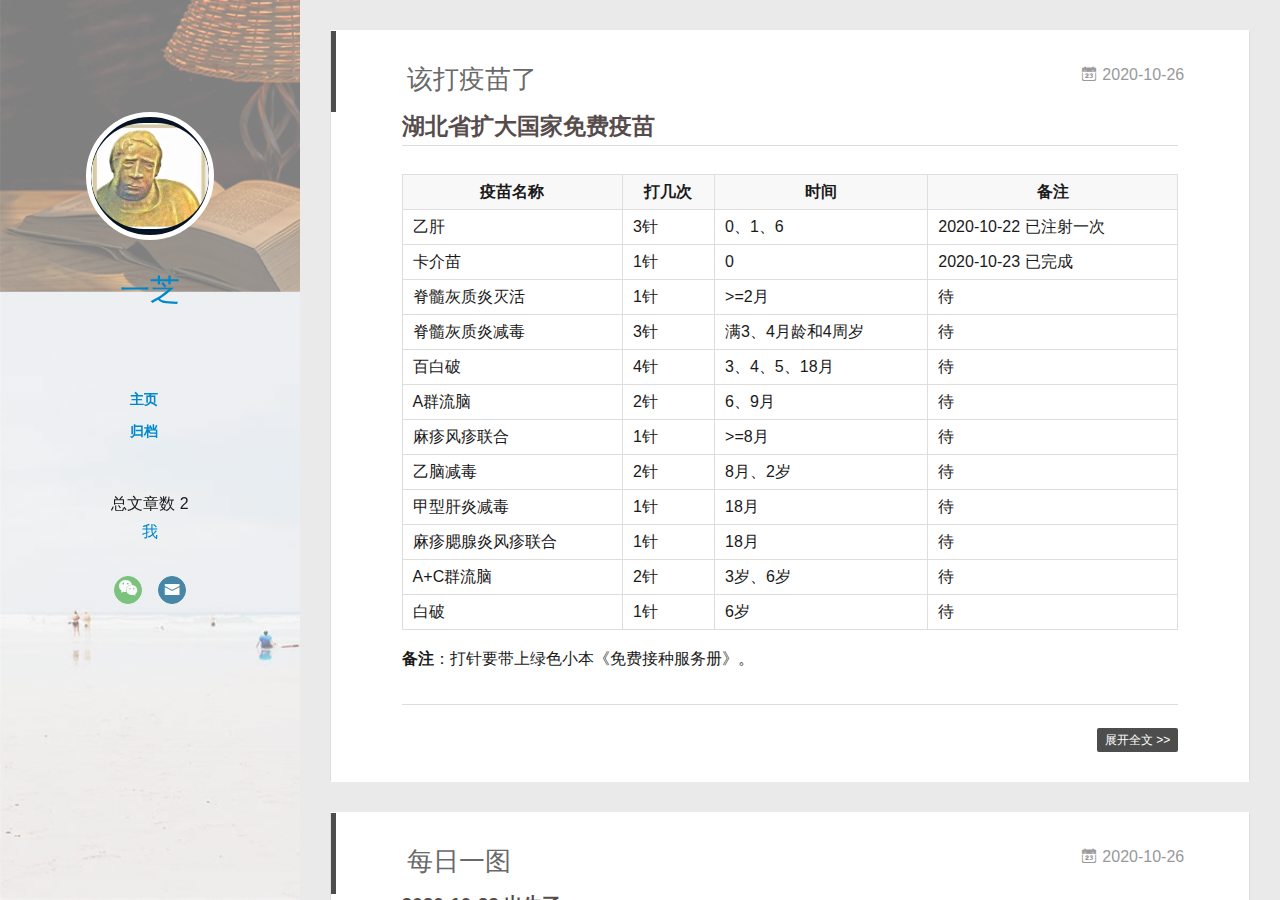
==== index.html @ fb3a4e13 "Site updated: 2020-10-27 15:35:33" ====
<!DOCTYPE html>
<html>
<head>
  <meta charset="utf-8">
  
  <meta name="renderer" content="webkit">
  <meta http-equiv="X-UA-Compatible" content="IE=edge" >
  <link rel="dns-prefetch" href="http://example.com">
  <title>一芝的动态</title>
  <meta name="viewport" content="width=device-width, initial-scale=1, maximum-scale=1">
  <meta name="description" content="Democracy and Science">
<meta property="og:type" content="website">
<meta property="og:title" content="一芝的动态">
<meta property="og:url" content="http://example.com/index.html">
<meta property="og:site_name" content="一芝的动态">
<meta property="og:description" content="Democracy and Science">
<meta property="og:locale">
<meta property="article:author" content="芝儿">
<meta name="twitter:card" content="summary">
  
    <link rel="alternative" href="/atom.xml" title="一芝的动态" type="application/atom+xml">
  
  
    <link rel="icon" href="/img/webicon.png">
  
  <link rel="stylesheet" type="text/css" href="/./main.0cf68a.css">
  <style type="text/css">
  
    #container.show {
      background: linear-gradient(200deg,#a0cfe4,#e8c37e);
    }
  </style>
  

  

<meta name="generator" content="Hexo 5.2.0"></head>

<body>
  <div id="container" q-class="show:isCtnShow">
    <canvas id="anm-canvas" class="anm-canvas"></canvas>
    <div class="left-col" q-class="show:isShow">
      
<!-- <div class="overlay" style="background: #4d4d4d"> -->
<div class="overlay" >
</div>
<div class="intrude-less">
	<header id="header" class="inner">
		<a href="/" class="profilepic">
			<img src="/img/head.png" class="js-avatar">
		</a>
		<hgroup>
		  <h1 class="header-author"><a href="/">一芝</a></h1>
		</hgroup>
		

		<nav class="header-menu">
			<ul>
			
				<li><a href="/">主页</a></li>
	        
				<li><a href="/archives/index.html">归档</a></li>
	        
			</ul>
		</nav>
		<nav>
			总文章数 2
		</nav>
		<nav class="header-smart-menu">
    		
    			
            
    			
            
    			
    			<a q-on="click: openSlider(e, 'aboutme')" href="javascript:void(0)">我</a>
    			
            
		</nav>
		<nav class="header-nav">
			<div class="social">
				
					<a class="weixin" target="_blank" href="/img/wechat.jpg" title="weixin"><i class="icon-weixin"></i></a>
		        
					<a class="mail" target="_blank" href="/img/email.png" title="mail"><i class="icon-mail"></i></a>
		        
			</div>
		</nav>
	</header>		
</div>

    </div>
    <div class="mid-col" q-class="show:isShow,hide:isShow|isFalse">
      
<nav id="mobile-nav">
  <!--	<div class="overlay js-overlay" style="background: #4d4d4d"></div>-->
  <div class="overlay js-overlay"></div>
	<div class="btnctn js-mobile-btnctn">
  		<div class="slider-trigger list" q-on="click: openSlider(e)"><i class="icon icon-sort"></i></div>
	</div>
	<div class="intrude-less">
		<header id="header" class="inner">
			<div class="profilepic">
				<img src="/img/head.png" class="js-avatar">
			</div>
			<hgroup>
			  <h1 class="header-author js-header-author">一芝</h1>
			</hgroup>
			
			
			
				
			
				
			
			
			
			<nav class="header-nav">
				<div class="social">
					
						<a class="weixin" target="_blank" href="/img/wechat.jpg" title="weixin"><i class="icon-weixin"></i></a>
			        
						<a class="mail" target="_blank" href="/img/email.png" title="mail"><i class="icon-mail"></i></a>
			        
				</div>
			</nav>

			<nav class="header-menu js-header-menu">
				<ul style="width: 50%">
				
				
					<li style="width: 50%"><a href="/">主页</a></li>
		        
					<li style="width: 50%"><a href="/archives/index.html">归档</a></li>
		        
				</ul>
			</nav>
		</header>				
	</div>
	<div class="mobile-mask" style="display:none" q-show="isShow"></div>
</nav>

      <div id="wrapper" class="body-wrap">
        <div class="menu-l">
          <div class="canvas-wrap">
            <canvas data-colors="#eaeaea" data-sectionHeight="100" data-contentId="js-content" id="myCanvas1" class="anm-canvas"></canvas>
          </div>
          <div id="js-content" class="content-ll">
            
  
    <article id="post-疫苗接种" class="article article-type-post  article-index" itemscope itemprop="blogPost">
  <div class="article-inner">
    
      <header class="article-header">
        
  
    <h1 itemprop="name">
      <a class="article-title" href="/2020/10/26/%E7%96%AB%E8%8B%97%E6%8E%A5%E7%A7%8D/">该打疫苗了</a>
    </h1>
  

        
        <a href="/2020/10/26/%E7%96%AB%E8%8B%97%E6%8E%A5%E7%A7%8D/" class="archive-article-date">
  	<time datetime="2020-10-26T14:51:02.000Z" itemprop="datePublished"><i class="icon-calendar icon"></i>2020-10-26</time>
</a>
        
      </header>
    
    <div class="article-entry" itemprop="articleBody">
      
        <h2 id="湖北省扩大国家免费疫苗"><a href="#湖北省扩大国家免费疫苗" class="headerlink" title="湖北省扩大国家免费疫苗"></a>湖北省扩大国家免费疫苗</h2><table>
<thead>
<tr>
<th>疫苗名称</th>
<th>打几次</th>
<th>时间</th>
<th>备注</th>
</tr>
</thead>
<tbody><tr>
<td>乙肝</td>
<td>3针</td>
<td>0、1、6</td>
<td>2020-10-22 已注射一次</td>
</tr>
<tr>
<td>卡介苗</td>
<td>1针</td>
<td>0</td>
<td>2020-10-23 已完成</td>
</tr>
<tr>
<td>脊髓灰质炎灭活</td>
<td>1针</td>
<td>&gt;=2月</td>
<td>待</td>
</tr>
<tr>
<td>脊髓灰质炎减毒</td>
<td>3针</td>
<td>满3、4月龄和4周岁</td>
<td>待</td>
</tr>
<tr>
<td>百白破</td>
<td>4针</td>
<td>3、4、5、18月</td>
<td>待</td>
</tr>
<tr>
<td>A群流脑</td>
<td>2针</td>
<td>6、9月</td>
<td>待</td>
</tr>
<tr>
<td>麻疹风疹联合</td>
<td>1针</td>
<td>&gt;=8月</td>
<td>待</td>
</tr>
<tr>
<td>乙脑减毒</td>
<td>2针</td>
<td>8月、2岁</td>
<td>待</td>
</tr>
<tr>
<td>甲型肝炎减毒</td>
<td>1针</td>
<td>18月</td>
<td>待</td>
</tr>
<tr>
<td>麻疹腮腺炎风疹联合</td>
<td>1针</td>
<td>18月</td>
<td>待</td>
</tr>
<tr>
<td>A+C群流脑</td>
<td>2针</td>
<td>3岁、6岁</td>
<td>待</td>
</tr>
<tr>
<td>白破</td>
<td>1针</td>
<td>6岁</td>
<td>待</td>
</tr>
</tbody></table>
<p><strong>备注</strong>：打针要带上绿色小本《免费接种服务册》。</p>

      

      
    </div>
    <div class="article-info article-info-index">
      
      
      

      
        <p class="article-more-link">
          <a class="article-more-a" href="/2020/10/26/%E7%96%AB%E8%8B%97%E6%8E%A5%E7%A7%8D/">展开全文 >></a>
        </p>
      

      
      <div class="clearfix"></div>
    </div>
  </div>
</article>

<aside class="wrap-side-operation">
    <div class="mod-side-operation">
        
        <div class="jump-container" id="js-jump-container" style="display:none;">
            <a href="javascript:void(0)" class="mod-side-operation__jump-to-top">
                <i class="icon-font icon-back"></i>
            </a>
            <div id="js-jump-plan-container" class="jump-plan-container" style="top: -11px;">
                <i class="icon-font icon-plane jump-plane"></i>
            </div>
        </div>
        
        
    </div>
</aside>




  
    <article id="post-女儿的动态" class="article article-type-post  article-index" itemscope itemprop="blogPost">
  <div class="article-inner">
    
      <header class="article-header">
        
  
    <h1 itemprop="name">
      <a class="article-title" href="/2020/10/26/%E5%A5%B3%E5%84%BF%E7%9A%84%E5%8A%A8%E6%80%81/">每日一图</a>
    </h1>
  

        
        <a href="/2020/10/26/%E5%A5%B3%E5%84%BF%E7%9A%84%E5%8A%A8%E6%80%81/" class="archive-article-date">
  	<time datetime="2020-10-26T14:49:34.000Z" itemprop="datePublished"><i class="icon-calendar icon"></i>2020-10-26</time>
</a>
        
      </header>
    
    <div class="article-entry" itemprop="articleBody">
      
        <h3 id="2020-10-22-出生了"><a href="#2020-10-22-出生了" class="headerlink" title="2020-10-22 出生了"></a>2020-10-22 出生了</h3><p><img src="https://gitee.com/thinker-007/daughter-photos/raw/master/20201022_%E5%93%AD.jpg"></p>
<h2 id="2020-10-23-睡觉"><a href="#2020-10-23-睡觉" class="headerlink" title="2020-10-23 睡觉"></a>2020-10-23 睡觉</h2><h2 id="2020-10-24-继续睡"><a href="#2020-10-24-继续睡" class="headerlink" title="2020-10-24 继续睡"></a>2020-10-24 继续睡</h2><p><img src="https://gitee.com/thinker-007/daughter-photos/raw/master/20201024_%E7%9D%A1.jpg"></p>
<h2 id="2020-10-25-坐花篮"><a href="#2020-10-25-坐花篮" class="headerlink" title="2020-10-25 坐花篮"></a>2020-10-25 坐花篮</h2><p><img src="https://gitee.com/thinker-007/daughter-photos/raw/master/20201025_%E5%9D%90%E8%8A%B1%E7%AF%AE.jpg"></p>
<h2 id="2020-10-26-趴下了"><a href="#2020-10-26-趴下了" class="headerlink" title="2020-10-26 趴下了"></a>2020-10-26 趴下了</h2><p><img src="https://gitee.com/thinker-007/daughter-photos/raw/master/20201026_%E7%9D%A1%E7%9D%A1%E7%9D%A1.jpg"></p>
<h2 id="2020-10-27"><a href="#2020-10-27" class="headerlink" title="2020-10-27"></a>2020-10-27</h2>
      

      
    </div>
    <div class="article-info article-info-index">
      
      
      

      
        <p class="article-more-link">
          <a class="article-more-a" href="/2020/10/26/%E5%A5%B3%E5%84%BF%E7%9A%84%E5%8A%A8%E6%80%81/">展开全文 >></a>
        </p>
      

      
      <div class="clearfix"></div>
    </div>
  </div>
</article>

<aside class="wrap-side-operation">
    <div class="mod-side-operation">
        
        <div class="jump-container" id="js-jump-container" style="display:none;">
            <a href="javascript:void(0)" class="mod-side-operation__jump-to-top">
                <i class="icon-font icon-back"></i>
            </a>
            <div id="js-jump-plan-container" class="jump-plan-container" style="top: -11px;">
                <i class="icon-font icon-plane jump-plane"></i>
            </div>
        </div>
        
        
    </div>
</aside>




  
  


          </div>
        </div>
      </div>
      <footer id="footer">
  <div class="outer">
    <div id="footer-info">
    	<div class="footer-left">
    		&copy; 2020 芝儿
    	</div>
      	<div class="footer-right">
      		<!-- <a href="http://hexo.io/" target="_blank">Hexo</a>  Theme <a href="https://github.com/litten/hexo-theme-yilia" target="_blank">Yilia</a> by Litten -->
      	</div>
    </div>
  </div>
  <!-- # UV方式，单个用户连续点击 n 篇，记录 1 次记录值 -->
  <span id="busuanzi_container_site_uv">  本站访客数<span id="busuanzi_value_site_uv"></span>人次</span>
</footer>

<!-- # PV方式，单个用户连续点击 n 篇，记录 n 次记录值
<span id="busuanzi_container_site_pv">    本站总访问量<span id="busuanzi_value_site_pv"></span>次</span> -->


    </div>
    <script>
	var yiliaConfig = {
		mathjax: false,
		isHome: true,
		isPost: false,
		isArchive: false,
		isTag: false,
		isCategory: false,
		open_in_new: false,
		toc_hide_index: true,
		root: "/",
		innerArchive: false,
		showTags: false
	}
</script>

<script async src="//busuanzi.ibruce.info/busuanzi/2.3/busuanzi.pure.mini.js">
</script>

<script>!function(t){function n(e){if(r[e])return r[e].exports;var i=r[e]={exports:{},id:e,loaded:!1};return t[e].call(i.exports,i,i.exports,n),i.loaded=!0,i.exports}var r={};n.m=t,n.c=r,n.p="./",n(0)}([function(t,n,r){r(195),t.exports=r(191)},function(t,n,r){var e=r(3),i=r(52),o=r(27),u=r(28),c=r(53),f="prototype",a=function(t,n,r){var s,l,h,v,p=t&a.F,d=t&a.G,y=t&a.S,g=t&a.P,b=t&a.B,m=d?e:y?e[n]||(e[n]={}):(e[n]||{})[f],x=d?i:i[n]||(i[n]={}),w=x[f]||(x[f]={});d&&(r=n);for(s in r)l=!p&&m&&void 0!==m[s],h=(l?m:r)[s],v=b&&l?c(h,e):g&&"function"==typeof h?c(Function.call,h):h,m&&u(m,s,h,t&a.U),x[s]!=h&&o(x,s,v),g&&w[s]!=h&&(w[s]=h)};e.core=i,a.F=1,a.G=2,a.S=4,a.P=8,a.B=16,a.W=32,a.U=64,a.R=128,t.exports=a},function(t,n,r){var e=r(6);t.exports=function(t){if(!e(t))throw TypeError(t+" is not an object!");return t}},function(t,n){var r=t.exports="undefined"!=typeof window&&window.Math==Math?window:"undefined"!=typeof self&&self.Math==Math?self:Function("return this")();"number"==typeof __g&&(__g=r)},function(t,n){t.exports=function(t){try{return!!t()}catch(t){return!0}}},function(t,n){var r=t.exports="undefined"!=typeof window&&window.Math==Math?window:"undefined"!=typeof self&&self.Math==Math?self:Function("return this")();"number"==typeof __g&&(__g=r)},function(t,n){t.exports=function(t){return"object"==typeof t?null!==t:"function"==typeof t}},function(t,n,r){var e=r(126)("wks"),i=r(76),o=r(3).Symbol,u="function"==typeof o;(t.exports=function(t){return e[t]||(e[t]=u&&o[t]||(u?o:i)("Symbol."+t))}).store=e},function(t,n){var r={}.hasOwnProperty;t.exports=function(t,n){return r.call(t,n)}},function(t,n,r){var e=r(94),i=r(33);t.exports=function(t){return e(i(t))}},function(t,n,r){t.exports=!r(4)(function(){return 7!=Object.defineProperty({},"a",{get:function(){return 7}}).a})},function(t,n,r){var e=r(2),i=r(167),o=r(50),u=Object.defineProperty;n.f=r(10)?Object.defineProperty:function(t,n,r){if(e(t),n=o(n,!0),e(r),i)try{return u(t,n,r)}catch(t){}if("get"in r||"set"in r)throw TypeError("Accessors not supported!");return"value"in r&&(t[n]=r.value),t}},function(t,n,r){t.exports=!r(18)(function(){return 7!=Object.defineProperty({},"a",{get:function(){return 7}}).a})},function(t,n,r){var e=r(14),i=r(22);t.exports=r(12)?function(t,n,r){return e.f(t,n,i(1,r))}:function(t,n,r){return t[n]=r,t}},function(t,n,r){var e=r(20),i=r(58),o=r(42),u=Object.defineProperty;n.f=r(12)?Object.defineProperty:function(t,n,r){if(e(t),n=o(n,!0),e(r),i)try{return u(t,n,r)}catch(t){}if("get"in r||"set"in r)throw TypeError("Accessors not supported!");return"value"in r&&(t[n]=r.value),t}},function(t,n,r){var e=r(40)("wks"),i=r(23),o=r(5).Symbol,u="function"==typeof o;(t.exports=function(t){return e[t]||(e[t]=u&&o[t]||(u?o:i)("Symbol."+t))}).store=e},function(t,n,r){var e=r(67),i=Math.min;t.exports=function(t){return t>0?i(e(t),9007199254740991):0}},function(t,n,r){var e=r(46);t.exports=function(t){return Object(e(t))}},function(t,n){t.exports=function(t){try{return!!t()}catch(t){return!0}}},function(t,n,r){var e=r(63),i=r(34);t.exports=Object.keys||function(t){return e(t,i)}},function(t,n,r){var e=r(21);t.exports=function(t){if(!e(t))throw TypeError(t+" is not an object!");return t}},function(t,n){t.exports=function(t){return"object"==typeof t?null!==t:"function"==typeof t}},function(t,n){t.exports=function(t,n){return{enumerable:!(1&t),configurable:!(2&t),writable:!(4&t),value:n}}},function(t,n){var r=0,e=Math.random();t.exports=function(t){return"Symbol(".concat(void 0===t?"":t,")_",(++r+e).toString(36))}},function(t,n){var r={}.hasOwnProperty;t.exports=function(t,n){return r.call(t,n)}},function(t,n){var r=t.exports={version:"2.4.0"};"number"==typeof __e&&(__e=r)},function(t,n){t.exports=function(t){if("function"!=typeof t)throw TypeError(t+" is not a function!");return t}},function(t,n,r){var e=r(11),i=r(66);t.exports=r(10)?function(t,n,r){return e.f(t,n,i(1,r))}:function(t,n,r){return t[n]=r,t}},function(t,n,r){var e=r(3),i=r(27),o=r(24),u=r(76)("src"),c="toString",f=Function[c],a=(""+f).split(c);r(52).inspectSource=function(t){return f.call(t)},(t.exports=function(t,n,r,c){var f="function"==typeof r;f&&(o(r,"name")||i(r,"name",n)),t[n]!==r&&(f&&(o(r,u)||i(r,u,t[n]?""+t[n]:a.join(String(n)))),t===e?t[n]=r:c?t[n]?t[n]=r:i(t,n,r):(delete t[n],i(t,n,r)))})(Function.prototype,c,function(){return"function"==typeof this&&this[u]||f.call(this)})},function(t,n,r){var e=r(1),i=r(4),o=r(46),u=function(t,n,r,e){var i=String(o(t)),u="<"+n;return""!==r&&(u+=" "+r+'="'+String(e).replace(/"/g,"&quot;")+'"'),u+">"+i+"</"+n+">"};t.exports=function(t,n){var r={};r[t]=n(u),e(e.P+e.F*i(function(){var n=""[t]('"');return n!==n.toLowerCase()||n.split('"').length>3}),"String",r)}},function(t,n,r){var e=r(115),i=r(46);t.exports=function(t){return e(i(t))}},function(t,n,r){var e=r(116),i=r(66),o=r(30),u=r(50),c=r(24),f=r(167),a=Object.getOwnPropertyDescriptor;n.f=r(10)?a:function(t,n){if(t=o(t),n=u(n,!0),f)try{return a(t,n)}catch(t){}if(c(t,n))return i(!e.f.call(t,n),t[n])}},function(t,n,r){var e=r(24),i=r(17),o=r(145)("IE_PROTO"),u=Object.prototype;t.exports=Object.getPrototypeOf||function(t){return t=i(t),e(t,o)?t[o]:"function"==typeof t.constructor&&t instanceof t.constructor?t.constructor.prototype:t instanceof Object?u:null}},function(t,n){t.exports=function(t){if(void 0==t)throw TypeError("Can't call method on  "+t);return t}},function(t,n){t.exports="constructor,hasOwnProperty,isPrototypeOf,propertyIsEnumerable,toLocaleString,toString,valueOf".split(",")},function(t,n){t.exports={}},function(t,n){t.exports=!0},function(t,n){n.f={}.propertyIsEnumerable},function(t,n,r){var e=r(14).f,i=r(8),o=r(15)("toStringTag");t.exports=function(t,n,r){t&&!i(t=r?t:t.prototype,o)&&e(t,o,{configurable:!0,value:n})}},function(t,n,r){var e=r(40)("keys"),i=r(23);t.exports=function(t){return e[t]||(e[t]=i(t))}},function(t,n,r){var e=r(5),i="__core-js_shared__",o=e[i]||(e[i]={});t.exports=function(t){return o[t]||(o[t]={})}},function(t,n){var r=Math.ceil,e=Math.floor;t.exports=function(t){return isNaN(t=+t)?0:(t>0?e:r)(t)}},function(t,n,r){var e=r(21);t.exports=function(t,n){if(!e(t))return t;var r,i;if(n&&"function"==typeof(r=t.toString)&&!e(i=r.call(t)))return i;if("function"==typeof(r=t.valueOf)&&!e(i=r.call(t)))return i;if(!n&&"function"==typeof(r=t.toString)&&!e(i=r.call(t)))return i;throw TypeError("Can't convert object to primitive value")}},function(t,n,r){var e=r(5),i=r(25),o=r(36),u=r(44),c=r(14).f;t.exports=function(t){var n=i.Symbol||(i.Symbol=o?{}:e.Symbol||{});"_"==t.charAt(0)||t in n||c(n,t,{value:u.f(t)})}},function(t,n,r){n.f=r(15)},function(t,n){var r={}.toString;t.exports=function(t){return r.call(t).slice(8,-1)}},function(t,n){t.exports=function(t){if(void 0==t)throw TypeError("Can't call method on  "+t);return t}},function(t,n,r){var e=r(4);t.exports=function(t,n){return!!t&&e(function(){n?t.call(null,function(){},1):t.call(null)})}},function(t,n,r){var e=r(53),i=r(115),o=r(17),u=r(16),c=r(203);t.exports=function(t,n){var r=1==t,f=2==t,a=3==t,s=4==t,l=6==t,h=5==t||l,v=n||c;return function(n,c,p){for(var d,y,g=o(n),b=i(g),m=e(c,p,3),x=u(b.length),w=0,S=r?v(n,x):f?v(n,0):void 0;x>w;w++)if((h||w in b)&&(d=b[w],y=m(d,w,g),t))if(r)S[w]=y;else if(y)switch(t){case 3:return!0;case 5:return d;case 6:return w;case 2:S.push(d)}else if(s)return!1;return l?-1:a||s?s:S}}},function(t,n,r){var e=r(1),i=r(52),o=r(4);t.exports=function(t,n){var r=(i.Object||{})[t]||Object[t],u={};u[t]=n(r),e(e.S+e.F*o(function(){r(1)}),"Object",u)}},function(t,n,r){var e=r(6);t.exports=function(t,n){if(!e(t))return t;var r,i;if(n&&"function"==typeof(r=t.toString)&&!e(i=r.call(t)))return i;if("function"==typeof(r=t.valueOf)&&!e(i=r.call(t)))return i;if(!n&&"function"==typeof(r=t.toString)&&!e(i=r.call(t)))return i;throw TypeError("Can't convert object to primitive value")}},function(t,n,r){var e=r(5),i=r(25),o=r(91),u=r(13),c="prototype",f=function(t,n,r){var a,s,l,h=t&f.F,v=t&f.G,p=t&f.S,d=t&f.P,y=t&f.B,g=t&f.W,b=v?i:i[n]||(i[n]={}),m=b[c],x=v?e:p?e[n]:(e[n]||{})[c];v&&(r=n);for(a in r)(s=!h&&x&&void 0!==x[a])&&a in b||(l=s?x[a]:r[a],b[a]=v&&"function"!=typeof x[a]?r[a]:y&&s?o(l,e):g&&x[a]==l?function(t){var n=function(n,r,e){if(this instanceof t){switch(arguments.length){case 0:return new t;case 1:return new t(n);case 2:return new t(n,r)}return new t(n,r,e)}return t.apply(this,arguments)};return n[c]=t[c],n}(l):d&&"function"==typeof l?o(Function.call,l):l,d&&((b.virtual||(b.virtual={}))[a]=l,t&f.R&&m&&!m[a]&&u(m,a,l)))};f.F=1,f.G=2,f.S=4,f.P=8,f.B=16,f.W=32,f.U=64,f.R=128,t.exports=f},function(t,n){var r=t.exports={version:"2.4.0"};"number"==typeof __e&&(__e=r)},function(t,n,r){var e=r(26);t.exports=function(t,n,r){if(e(t),void 0===n)return t;switch(r){case 1:return function(r){return t.call(n,r)};case 2:return function(r,e){return t.call(n,r,e)};case 3:return function(r,e,i){return t.call(n,r,e,i)}}return function(){return t.apply(n,arguments)}}},function(t,n,r){var e=r(183),i=r(1),o=r(126)("metadata"),u=o.store||(o.store=new(r(186))),c=function(t,n,r){var i=u.get(t);if(!i){if(!r)return;u.set(t,i=new e)}var o=i.get(n);if(!o){if(!r)return;i.set(n,o=new e)}return o},f=function(t,n,r){var e=c(n,r,!1);return void 0!==e&&e.has(t)},a=function(t,n,r){var e=c(n,r,!1);return void 0===e?void 0:e.get(t)},s=function(t,n,r,e){c(r,e,!0).set(t,n)},l=function(t,n){var r=c(t,n,!1),e=[];return r&&r.forEach(function(t,n){e.push(n)}),e},h=function(t){return void 0===t||"symbol"==typeof t?t:String(t)},v=function(t){i(i.S,"Reflect",t)};t.exports={store:u,map:c,has:f,get:a,set:s,keys:l,key:h,exp:v}},function(t,n,r){"use strict";if(r(10)){var e=r(69),i=r(3),o=r(4),u=r(1),c=r(127),f=r(152),a=r(53),s=r(68),l=r(66),h=r(27),v=r(73),p=r(67),d=r(16),y=r(75),g=r(50),b=r(24),m=r(180),x=r(114),w=r(6),S=r(17),_=r(137),O=r(70),E=r(32),P=r(71).f,j=r(154),F=r(76),M=r(7),A=r(48),N=r(117),T=r(146),I=r(155),k=r(80),L=r(123),R=r(74),C=r(130),D=r(160),U=r(11),W=r(31),G=U.f,B=W.f,V=i.RangeError,z=i.TypeError,q=i.Uint8Array,K="ArrayBuffer",J="Shared"+K,Y="BYTES_PER_ELEMENT",H="prototype",$=Array[H],X=f.ArrayBuffer,Q=f.DataView,Z=A(0),tt=A(2),nt=A(3),rt=A(4),et=A(5),it=A(6),ot=N(!0),ut=N(!1),ct=I.values,ft=I.keys,at=I.entries,st=$.lastIndexOf,lt=$.reduce,ht=$.reduceRight,vt=$.join,pt=$.sort,dt=$.slice,yt=$.toString,gt=$.toLocaleString,bt=M("iterator"),mt=M("toStringTag"),xt=F("typed_constructor"),wt=F("def_constructor"),St=c.CONSTR,_t=c.TYPED,Ot=c.VIEW,Et="Wrong length!",Pt=A(1,function(t,n){return Tt(T(t,t[wt]),n)}),jt=o(function(){return 1===new q(new Uint16Array([1]).buffer)[0]}),Ft=!!q&&!!q[H].set&&o(function(){new q(1).set({})}),Mt=function(t,n){if(void 0===t)throw z(Et);var r=+t,e=d(t);if(n&&!m(r,e))throw V(Et);return e},At=function(t,n){var r=p(t);if(r<0||r%n)throw V("Wrong offset!");return r},Nt=function(t){if(w(t)&&_t in t)return t;throw z(t+" is not a typed array!")},Tt=function(t,n){if(!(w(t)&&xt in t))throw z("It is not a typed array constructor!");return new t(n)},It=function(t,n){return kt(T(t,t[wt]),n)},kt=function(t,n){for(var r=0,e=n.length,i=Tt(t,e);e>r;)i[r]=n[r++];return i},Lt=function(t,n,r){G(t,n,{get:function(){return this._d[r]}})},Rt=function(t){var n,r,e,i,o,u,c=S(t),f=arguments.length,s=f>1?arguments[1]:void 0,l=void 0!==s,h=j(c);if(void 0!=h&&!_(h)){for(u=h.call(c),e=[],n=0;!(o=u.next()).done;n++)e.push(o.value);c=e}for(l&&f>2&&(s=a(s,arguments[2],2)),n=0,r=d(c.length),i=Tt(this,r);r>n;n++)i[n]=l?s(c[n],n):c[n];return i},Ct=function(){for(var t=0,n=arguments.length,r=Tt(this,n);n>t;)r[t]=arguments[t++];return r},Dt=!!q&&o(function(){gt.call(new q(1))}),Ut=function(){return gt.apply(Dt?dt.call(Nt(this)):Nt(this),arguments)},Wt={copyWithin:function(t,n){return D.call(Nt(this),t,n,arguments.length>2?arguments[2]:void 0)},every:function(t){return rt(Nt(this),t,arguments.length>1?arguments[1]:void 0)},fill:function(t){return C.apply(Nt(this),arguments)},filter:function(t){return It(this,tt(Nt(this),t,arguments.length>1?arguments[1]:void 0))},find:function(t){return et(Nt(this),t,arguments.length>1?arguments[1]:void 0)},findIndex:function(t){return it(Nt(this),t,arguments.length>1?arguments[1]:void 0)},forEach:function(t){Z(Nt(this),t,arguments.length>1?arguments[1]:void 0)},indexOf:function(t){return ut(Nt(this),t,arguments.length>1?arguments[1]:void 0)},includes:function(t){return ot(Nt(this),t,arguments.length>1?arguments[1]:void 0)},join:function(t){return vt.apply(Nt(this),arguments)},lastIndexOf:function(t){return st.apply(Nt(this),arguments)},map:function(t){return Pt(Nt(this),t,arguments.length>1?arguments[1]:void 0)},reduce:function(t){return lt.apply(Nt(this),arguments)},reduceRight:function(t){return ht.apply(Nt(this),arguments)},reverse:function(){for(var t,n=this,r=Nt(n).length,e=Math.floor(r/2),i=0;i<e;)t=n[i],n[i++]=n[--r],n[r]=t;return n},some:function(t){return nt(Nt(this),t,arguments.length>1?arguments[1]:void 0)},sort:function(t){return pt.call(Nt(this),t)},subarray:function(t,n){var r=Nt(this),e=r.length,i=y(t,e);return new(T(r,r[wt]))(r.buffer,r.byteOffset+i*r.BYTES_PER_ELEMENT,d((void 0===n?e:y(n,e))-i))}},Gt=function(t,n){return It(this,dt.call(Nt(this),t,n))},Bt=function(t){Nt(this);var n=At(arguments[1],1),r=this.length,e=S(t),i=d(e.length),o=0;if(i+n>r)throw V(Et);for(;o<i;)this[n+o]=e[o++]},Vt={entries:function(){return at.call(Nt(this))},keys:function(){return ft.call(Nt(this))},values:function(){return ct.call(Nt(this))}},zt=function(t,n){return w(t)&&t[_t]&&"symbol"!=typeof n&&n in t&&String(+n)==String(n)},qt=function(t,n){return zt(t,n=g(n,!0))?l(2,t[n]):B(t,n)},Kt=function(t,n,r){return!(zt(t,n=g(n,!0))&&w(r)&&b(r,"value"))||b(r,"get")||b(r,"set")||r.configurable||b(r,"writable")&&!r.writable||b(r,"enumerable")&&!r.enumerable?G(t,n,r):(t[n]=r.value,t)};St||(W.f=qt,U.f=Kt),u(u.S+u.F*!St,"Object",{getOwnPropertyDescriptor:qt,defineProperty:Kt}),o(function(){yt.call({})})&&(yt=gt=function(){return vt.call(this)});var Jt=v({},Wt);v(Jt,Vt),h(Jt,bt,Vt.values),v(Jt,{slice:Gt,set:Bt,constructor:function(){},toString:yt,toLocaleString:Ut}),Lt(Jt,"buffer","b"),Lt(Jt,"byteOffset","o"),Lt(Jt,"byteLength","l"),Lt(Jt,"length","e"),G(Jt,mt,{get:function(){return this[_t]}}),t.exports=function(t,n,r,f){f=!!f;var a=t+(f?"Clamped":"")+"Array",l="Uint8Array"!=a,v="get"+t,p="set"+t,y=i[a],g=y||{},b=y&&E(y),m=!y||!c.ABV,S={},_=y&&y[H],j=function(t,r){var e=t._d;return e.v[v](r*n+e.o,jt)},F=function(t,r,e){var i=t._d;f&&(e=(e=Math.round(e))<0?0:e>255?255:255&e),i.v[p](r*n+i.o,e,jt)},M=function(t,n){G(t,n,{get:function(){return j(this,n)},set:function(t){return F(this,n,t)},enumerable:!0})};m?(y=r(function(t,r,e,i){s(t,y,a,"_d");var o,u,c,f,l=0,v=0;if(w(r)){if(!(r instanceof X||(f=x(r))==K||f==J))return _t in r?kt(y,r):Rt.call(y,r);o=r,v=At(e,n);var p=r.byteLength;if(void 0===i){if(p%n)throw V(Et);if((u=p-v)<0)throw V(Et)}else if((u=d(i)*n)+v>p)throw V(Et);c=u/n}else c=Mt(r,!0),u=c*n,o=new X(u);for(h(t,"_d",{b:o,o:v,l:u,e:c,v:new Q(o)});l<c;)M(t,l++)}),_=y[H]=O(Jt),h(_,"constructor",y)):L(function(t){new y(null),new y(t)},!0)||(y=r(function(t,r,e,i){s(t,y,a);var o;return w(r)?r instanceof X||(o=x(r))==K||o==J?void 0!==i?new g(r,At(e,n),i):void 0!==e?new g(r,At(e,n)):new g(r):_t in r?kt(y,r):Rt.call(y,r):new g(Mt(r,l))}),Z(b!==Function.prototype?P(g).concat(P(b)):P(g),function(t){t in y||h(y,t,g[t])}),y[H]=_,e||(_.constructor=y));var A=_[bt],N=!!A&&("values"==A.name||void 0==A.name),T=Vt.values;h(y,xt,!0),h(_,_t,a),h(_,Ot,!0),h(_,wt,y),(f?new y(1)[mt]==a:mt in _)||G(_,mt,{get:function(){return a}}),S[a]=y,u(u.G+u.W+u.F*(y!=g),S),u(u.S,a,{BYTES_PER_ELEMENT:n,from:Rt,of:Ct}),Y in _||h(_,Y,n),u(u.P,a,Wt),R(a),u(u.P+u.F*Ft,a,{set:Bt}),u(u.P+u.F*!N,a,Vt),u(u.P+u.F*(_.toString!=yt),a,{toString:yt}),u(u.P+u.F*o(function(){new y(1).slice()}),a,{slice:Gt}),u(u.P+u.F*(o(function(){return[1,2].toLocaleString()!=new y([1,2]).toLocaleString()})||!o(function(){_.toLocaleString.call([1,2])})),a,{toLocaleString:Ut}),k[a]=N?A:T,e||N||h(_,bt,T)}}else t.exports=function(){}},function(t,n){var r={}.toString;t.exports=function(t){return r.call(t).slice(8,-1)}},function(t,n,r){var e=r(21),i=r(5).document,o=e(i)&&e(i.createElement);t.exports=function(t){return o?i.createElement(t):{}}},function(t,n,r){t.exports=!r(12)&&!r(18)(function(){return 7!=Object.defineProperty(r(57)("div"),"a",{get:function(){return 7}}).a})},function(t,n,r){"use strict";var e=r(36),i=r(51),o=r(64),u=r(13),c=r(8),f=r(35),a=r(96),s=r(38),l=r(103),h=r(15)("iterator"),v=!([].keys&&"next"in[].keys()),p="keys",d="values",y=function(){return this};t.exports=function(t,n,r,g,b,m,x){a(r,n,g);var w,S,_,O=function(t){if(!v&&t in F)return F[t];switch(t){case p:case d:return function(){return new r(this,t)}}return function(){return new r(this,t)}},E=n+" Iterator",P=b==d,j=!1,F=t.prototype,M=F[h]||F["@@iterator"]||b&&F[b],A=M||O(b),N=b?P?O("entries"):A:void 0,T="Array"==n?F.entries||M:M;if(T&&(_=l(T.call(new t)))!==Object.prototype&&(s(_,E,!0),e||c(_,h)||u(_,h,y)),P&&M&&M.name!==d&&(j=!0,A=function(){return M.call(this)}),e&&!x||!v&&!j&&F[h]||u(F,h,A),f[n]=A,f[E]=y,b)if(w={values:P?A:O(d),keys:m?A:O(p),entries:N},x)for(S in w)S in F||o(F,S,w[S]);else i(i.P+i.F*(v||j),n,w);return w}},function(t,n,r){var e=r(20),i=r(100),o=r(34),u=r(39)("IE_PROTO"),c=function(){},f="prototype",a=function(){var t,n=r(57)("iframe"),e=o.length;for(n.style.display="none",r(93).appendChild(n),n.src="javascript:",t=n.contentWindow.document,t.open(),t.write("<script>document.F=Object<\/script>"),t.close(),a=t.F;e--;)delete a[f][o[e]];return a()};t.exports=Object.create||function(t,n){var r;return null!==t?(c[f]=e(t),r=new c,c[f]=null,r[u]=t):r=a(),void 0===n?r:i(r,n)}},function(t,n,r){var e=r(63),i=r(34).concat("length","prototype");n.f=Object.getOwnPropertyNames||function(t){return e(t,i)}},function(t,n){n.f=Object.getOwnPropertySymbols},function(t,n,r){var e=r(8),i=r(9),o=r(90)(!1),u=r(39)("IE_PROTO");t.exports=function(t,n){var r,c=i(t),f=0,a=[];for(r in c)r!=u&&e(c,r)&&a.push(r);for(;n.length>f;)e(c,r=n[f++])&&(~o(a,r)||a.push(r));return a}},function(t,n,r){t.exports=r(13)},function(t,n,r){var e=r(76)("meta"),i=r(6),o=r(24),u=r(11).f,c=0,f=Object.isExtensible||function(){return!0},a=!r(4)(function(){return f(Object.preventExtensions({}))}),s=function(t){u(t,e,{value:{i:"O"+ ++c,w:{}}})},l=function(t,n){if(!i(t))return"symbol"==typeof t?t:("string"==typeof t?"S":"P")+t;if(!o(t,e)){if(!f(t))return"F";if(!n)return"E";s(t)}return t[e].i},h=function(t,n){if(!o(t,e)){if(!f(t))return!0;if(!n)return!1;s(t)}return t[e].w},v=function(t){return a&&p.NEED&&f(t)&&!o(t,e)&&s(t),t},p=t.exports={KEY:e,NEED:!1,fastKey:l,getWeak:h,onFreeze:v}},function(t,n){t.exports=function(t,n){return{enumerable:!(1&t),configurable:!(2&t),writable:!(4&t),value:n}}},function(t,n){var r=Math.ceil,e=Math.floor;t.exports=function(t){return isNaN(t=+t)?0:(t>0?e:r)(t)}},function(t,n){t.exports=function(t,n,r,e){if(!(t instanceof n)||void 0!==e&&e in t)throw TypeError(r+": incorrect invocation!");return t}},function(t,n){t.exports=!1},function(t,n,r){var e=r(2),i=r(173),o=r(133),u=r(145)("IE_PROTO"),c=function(){},f="prototype",a=function(){var t,n=r(132)("iframe"),e=o.length;for(n.style.display="none",r(135).appendChild(n),n.src="javascript:",t=n.contentWindow.document,t.open(),t.write("<script>document.F=Object<\/script>"),t.close(),a=t.F;e--;)delete a[f][o[e]];return a()};t.exports=Object.create||function(t,n){var r;return null!==t?(c[f]=e(t),r=new c,c[f]=null,r[u]=t):r=a(),void 0===n?r:i(r,n)}},function(t,n,r){var e=r(175),i=r(133).concat("length","prototype");n.f=Object.getOwnPropertyNames||function(t){return e(t,i)}},function(t,n,r){var e=r(175),i=r(133);t.exports=Object.keys||function(t){return e(t,i)}},function(t,n,r){var e=r(28);t.exports=function(t,n,r){for(var i in n)e(t,i,n[i],r);return t}},function(t,n,r){"use strict";var e=r(3),i=r(11),o=r(10),u=r(7)("species");t.exports=function(t){var n=e[t];o&&n&&!n[u]&&i.f(n,u,{configurable:!0,get:function(){return this}})}},function(t,n,r){var e=r(67),i=Math.max,o=Math.min;t.exports=function(t,n){return t=e(t),t<0?i(t+n,0):o(t,n)}},function(t,n){var r=0,e=Math.random();t.exports=function(t){return"Symbol(".concat(void 0===t?"":t,")_",(++r+e).toString(36))}},function(t,n,r){var e=r(33);t.exports=function(t){return Object(e(t))}},function(t,n,r){var e=r(7)("unscopables"),i=Array.prototype;void 0==i[e]&&r(27)(i,e,{}),t.exports=function(t){i[e][t]=!0}},function(t,n,r){var e=r(53),i=r(169),o=r(137),u=r(2),c=r(16),f=r(154),a={},s={},n=t.exports=function(t,n,r,l,h){var v,p,d,y,g=h?function(){return t}:f(t),b=e(r,l,n?2:1),m=0;if("function"!=typeof g)throw TypeError(t+" is not iterable!");if(o(g)){for(v=c(t.length);v>m;m++)if((y=n?b(u(p=t[m])[0],p[1]):b(t[m]))===a||y===s)return y}else for(d=g.call(t);!(p=d.next()).done;)if((y=i(d,b,p.value,n))===a||y===s)return y};n.BREAK=a,n.RETURN=s},function(t,n){t.exports={}},function(t,n,r){var e=r(11).f,i=r(24),o=r(7)("toStringTag");t.exports=function(t,n,r){t&&!i(t=r?t:t.prototype,o)&&e(t,o,{configurable:!0,value:n})}},function(t,n,r){var e=r(1),i=r(46),o=r(4),u=r(150),c="["+u+"]",f="​",a=RegExp("^"+c+c+"*"),s=RegExp(c+c+"*$"),l=function(t,n,r){var i={},c=o(function(){return!!u[t]()||f[t]()!=f}),a=i[t]=c?n(h):u[t];r&&(i[r]=a),e(e.P+e.F*c,"String",i)},h=l.trim=function(t,n){return t=String(i(t)),1&n&&(t=t.replace(a,"")),2&n&&(t=t.replace(s,"")),t};t.exports=l},function(t,n,r){t.exports={default:r(86),__esModule:!0}},function(t,n,r){t.exports={default:r(87),__esModule:!0}},function(t,n,r){"use strict";function e(t){return t&&t.__esModule?t:{default:t}}n.__esModule=!0;var i=r(84),o=e(i),u=r(83),c=e(u),f="function"==typeof c.default&&"symbol"==typeof o.default?function(t){return typeof t}:function(t){return t&&"function"==typeof c.default&&t.constructor===c.default&&t!==c.default.prototype?"symbol":typeof t};n.default="function"==typeof c.default&&"symbol"===f(o.default)?function(t){return void 0===t?"undefined":f(t)}:function(t){return t&&"function"==typeof c.default&&t.constructor===c.default&&t!==c.default.prototype?"symbol":void 0===t?"undefined":f(t)}},function(t,n,r){r(110),r(108),r(111),r(112),t.exports=r(25).Symbol},function(t,n,r){r(109),r(113),t.exports=r(44).f("iterator")},function(t,n){t.exports=function(t){if("function"!=typeof t)throw TypeError(t+" is not a function!");return t}},function(t,n){t.exports=function(){}},function(t,n,r){var e=r(9),i=r(106),o=r(105);t.exports=function(t){return function(n,r,u){var c,f=e(n),a=i(f.length),s=o(u,a);if(t&&r!=r){for(;a>s;)if((c=f[s++])!=c)return!0}else for(;a>s;s++)if((t||s in f)&&f[s]===r)return t||s||0;return!t&&-1}}},function(t,n,r){var e=r(88);t.exports=function(t,n,r){if(e(t),void 0===n)return t;switch(r){case 1:return function(r){return t.call(n,r)};case 2:return function(r,e){return t.call(n,r,e)};case 3:return function(r,e,i){return t.call(n,r,e,i)}}return function(){return t.apply(n,arguments)}}},function(t,n,r){var e=r(19),i=r(62),o=r(37);t.exports=function(t){var n=e(t),r=i.f;if(r)for(var u,c=r(t),f=o.f,a=0;c.length>a;)f.call(t,u=c[a++])&&n.push(u);return n}},function(t,n,r){t.exports=r(5).document&&document.documentElement},function(t,n,r){var e=r(56);t.exports=Object("z").propertyIsEnumerable(0)?Object:function(t){return"String"==e(t)?t.split(""):Object(t)}},function(t,n,r){var e=r(56);t.exports=Array.isArray||function(t){return"Array"==e(t)}},function(t,n,r){"use strict";var e=r(60),i=r(22),o=r(38),u={};r(13)(u,r(15)("iterator"),function(){return this}),t.exports=function(t,n,r){t.prototype=e(u,{next:i(1,r)}),o(t,n+" Iterator")}},function(t,n){t.exports=function(t,n){return{value:n,done:!!t}}},function(t,n,r){var e=r(19),i=r(9);t.exports=function(t,n){for(var r,o=i(t),u=e(o),c=u.length,f=0;c>f;)if(o[r=u[f++]]===n)return r}},function(t,n,r){var e=r(23)("meta"),i=r(21),o=r(8),u=r(14).f,c=0,f=Object.isExtensible||function(){return!0},a=!r(18)(function(){return f(Object.preventExtensions({}))}),s=function(t){u(t,e,{value:{i:"O"+ ++c,w:{}}})},l=function(t,n){if(!i(t))return"symbol"==typeof t?t:("string"==typeof t?"S":"P")+t;if(!o(t,e)){if(!f(t))return"F";if(!n)return"E";s(t)}return t[e].i},h=function(t,n){if(!o(t,e)){if(!f(t))return!0;if(!n)return!1;s(t)}return t[e].w},v=function(t){return a&&p.NEED&&f(t)&&!o(t,e)&&s(t),t},p=t.exports={KEY:e,NEED:!1,fastKey:l,getWeak:h,onFreeze:v}},function(t,n,r){var e=r(14),i=r(20),o=r(19);t.exports=r(12)?Object.defineProperties:function(t,n){i(t);for(var r,u=o(n),c=u.length,f=0;c>f;)e.f(t,r=u[f++],n[r]);return t}},function(t,n,r){var e=r(37),i=r(22),o=r(9),u=r(42),c=r(8),f=r(58),a=Object.getOwnPropertyDescriptor;n.f=r(12)?a:function(t,n){if(t=o(t),n=u(n,!0),f)try{return a(t,n)}catch(t){}if(c(t,n))return i(!e.f.call(t,n),t[n])}},function(t,n,r){var e=r(9),i=r(61).f,o={}.toString,u="object"==typeof window&&window&&Object.getOwnPropertyNames?Object.getOwnPropertyNames(window):[],c=function(t){try{return i(t)}catch(t){return u.slice()}};t.exports.f=function(t){return u&&"[object Window]"==o.call(t)?c(t):i(e(t))}},function(t,n,r){var e=r(8),i=r(77),o=r(39)("IE_PROTO"),u=Object.prototype;t.exports=Object.getPrototypeOf||function(t){return t=i(t),e(t,o)?t[o]:"function"==typeof t.constructor&&t instanceof t.constructor?t.constructor.prototype:t instanceof Object?u:null}},function(t,n,r){var e=r(41),i=r(33);t.exports=function(t){return function(n,r){var o,u,c=String(i(n)),f=e(r),a=c.length;return f<0||f>=a?t?"":void 0:(o=c.charCodeAt(f),o<55296||o>56319||f+1===a||(u=c.charCodeAt(f+1))<56320||u>57343?t?c.charAt(f):o:t?c.slice(f,f+2):u-56320+(o-55296<<10)+65536)}}},function(t,n,r){var e=r(41),i=Math.max,o=Math.min;t.exports=function(t,n){return t=e(t),t<0?i(t+n,0):o(t,n)}},function(t,n,r){var e=r(41),i=Math.min;t.exports=function(t){return t>0?i(e(t),9007199254740991):0}},function(t,n,r){"use strict";var e=r(89),i=r(97),o=r(35),u=r(9);t.exports=r(59)(Array,"Array",function(t,n){this._t=u(t),this._i=0,this._k=n},function(){var t=this._t,n=this._k,r=this._i++;return!t||r>=t.length?(this._t=void 0,i(1)):"keys"==n?i(0,r):"values"==n?i(0,t[r]):i(0,[r,t[r]])},"values"),o.Arguments=o.Array,e("keys"),e("values"),e("entries")},function(t,n){},function(t,n,r){"use strict";var e=r(104)(!0);r(59)(String,"String",function(t){this._t=String(t),this._i=0},function(){var t,n=this._t,r=this._i;return r>=n.length?{value:void 0,done:!0}:(t=e(n,r),this._i+=t.length,{value:t,done:!1})})},function(t,n,r){"use strict";var e=r(5),i=r(8),o=r(12),u=r(51),c=r(64),f=r(99).KEY,a=r(18),s=r(40),l=r(38),h=r(23),v=r(15),p=r(44),d=r(43),y=r(98),g=r(92),b=r(95),m=r(20),x=r(9),w=r(42),S=r(22),_=r(60),O=r(102),E=r(101),P=r(14),j=r(19),F=E.f,M=P.f,A=O.f,N=e.Symbol,T=e.JSON,I=T&&T.stringify,k="prototype",L=v("_hidden"),R=v("toPrimitive"),C={}.propertyIsEnumerable,D=s("symbol-registry"),U=s("symbols"),W=s("op-symbols"),G=Object[k],B="function"==typeof N,V=e.QObject,z=!V||!V[k]||!V[k].findChild,q=o&&a(function(){return 7!=_(M({},"a",{get:function(){return M(this,"a",{value:7}).a}})).a})?function(t,n,r){var e=F(G,n);e&&delete G[n],M(t,n,r),e&&t!==G&&M(G,n,e)}:M,K=function(t){var n=U[t]=_(N[k]);return n._k=t,n},J=B&&"symbol"==typeof N.iterator?function(t){return"symbol"==typeof t}:function(t){return t instanceof N},Y=function(t,n,r){return t===G&&Y(W,n,r),m(t),n=w(n,!0),m(r),i(U,n)?(r.enumerable?(i(t,L)&&t[L][n]&&(t[L][n]=!1),r=_(r,{enumerable:S(0,!1)})):(i(t,L)||M(t,L,S(1,{})),t[L][n]=!0),q(t,n,r)):M(t,n,r)},H=function(t,n){m(t);for(var r,e=g(n=x(n)),i=0,o=e.length;o>i;)Y(t,r=e[i++],n[r]);return t},$=function(t,n){return void 0===n?_(t):H(_(t),n)},X=function(t){var n=C.call(this,t=w(t,!0));return!(this===G&&i(U,t)&&!i(W,t))&&(!(n||!i(this,t)||!i(U,t)||i(this,L)&&this[L][t])||n)},Q=function(t,n){if(t=x(t),n=w(n,!0),t!==G||!i(U,n)||i(W,n)){var r=F(t,n);return!r||!i(U,n)||i(t,L)&&t[L][n]||(r.enumerable=!0),r}},Z=function(t){for(var n,r=A(x(t)),e=[],o=0;r.length>o;)i(U,n=r[o++])||n==L||n==f||e.push(n);return e},tt=function(t){for(var n,r=t===G,e=A(r?W:x(t)),o=[],u=0;e.length>u;)!i(U,n=e[u++])||r&&!i(G,n)||o.push(U[n]);return o};B||(N=function(){if(this instanceof N)throw TypeError("Symbol is not a constructor!");var t=h(arguments.length>0?arguments[0]:void 0),n=function(r){this===G&&n.call(W,r),i(this,L)&&i(this[L],t)&&(this[L][t]=!1),q(this,t,S(1,r))};return o&&z&&q(G,t,{configurable:!0,set:n}),K(t)},c(N[k],"toString",function(){return this._k}),E.f=Q,P.f=Y,r(61).f=O.f=Z,r(37).f=X,r(62).f=tt,o&&!r(36)&&c(G,"propertyIsEnumerable",X,!0),p.f=function(t){return K(v(t))}),u(u.G+u.W+u.F*!B,{Symbol:N});for(var nt="hasInstance,isConcatSpreadable,iterator,match,replace,search,species,split,toPrimitive,toStringTag,unscopables".split(","),rt=0;nt.length>rt;)v(nt[rt++]);for(var nt=j(v.store),rt=0;nt.length>rt;)d(nt[rt++]);u(u.S+u.F*!B,"Symbol",{for:function(t){return i(D,t+="")?D[t]:D[t]=N(t)},keyFor:function(t){if(J(t))return y(D,t);throw TypeError(t+" is not a symbol!")},useSetter:function(){z=!0},useSimple:function(){z=!1}}),u(u.S+u.F*!B,"Object",{create:$,defineProperty:Y,defineProperties:H,getOwnPropertyDescriptor:Q,getOwnPropertyNames:Z,getOwnPropertySymbols:tt}),T&&u(u.S+u.F*(!B||a(function(){var t=N();return"[null]"!=I([t])||"{}"!=I({a:t})||"{}"!=I(Object(t))})),"JSON",{stringify:function(t){if(void 0!==t&&!J(t)){for(var n,r,e=[t],i=1;arguments.length>i;)e.push(arguments[i++]);return n=e[1],"function"==typeof n&&(r=n),!r&&b(n)||(n=function(t,n){if(r&&(n=r.call(this,t,n)),!J(n))return n}),e[1]=n,I.apply(T,e)}}}),N[k][R]||r(13)(N[k],R,N[k].valueOf),l(N,"Symbol"),l(Math,"Math",!0),l(e.JSON,"JSON",!0)},function(t,n,r){r(43)("asyncIterator")},function(t,n,r){r(43)("observable")},function(t,n,r){r(107);for(var e=r(5),i=r(13),o=r(35),u=r(15)("toStringTag"),c=["NodeList","DOMTokenList","MediaList","StyleSheetList","CSSRuleList"],f=0;f<5;f++){var a=c[f],s=e[a],l=s&&s.prototype;l&&!l[u]&&i(l,u,a),o[a]=o.Array}},function(t,n,r){var e=r(45),i=r(7)("toStringTag"),o="Arguments"==e(function(){return arguments}()),u=function(t,n){try{return t[n]}catch(t){}};t.exports=function(t){var n,r,c;return void 0===t?"Undefined":null===t?"Null":"string"==typeof(r=u(n=Object(t),i))?r:o?e(n):"Object"==(c=e(n))&&"function"==typeof n.callee?"Arguments":c}},function(t,n,r){var e=r(45);t.exports=Object("z").propertyIsEnumerable(0)?Object:function(t){return"String"==e(t)?t.split(""):Object(t)}},function(t,n){n.f={}.propertyIsEnumerable},function(t,n,r){var e=r(30),i=r(16),o=r(75);t.exports=function(t){return function(n,r,u){var c,f=e(n),a=i(f.length),s=o(u,a);if(t&&r!=r){for(;a>s;)if((c=f[s++])!=c)return!0}else for(;a>s;s++)if((t||s in f)&&f[s]===r)return t||s||0;return!t&&-1}}},function(t,n,r){"use strict";var e=r(3),i=r(1),o=r(28),u=r(73),c=r(65),f=r(79),a=r(68),s=r(6),l=r(4),h=r(123),v=r(81),p=r(136);t.exports=function(t,n,r,d,y,g){var b=e[t],m=b,x=y?"set":"add",w=m&&m.prototype,S={},_=function(t){var n=w[t];o(w,t,"delete"==t?function(t){return!(g&&!s(t))&&n.call(this,0===t?0:t)}:"has"==t?function(t){return!(g&&!s(t))&&n.call(this,0===t?0:t)}:"get"==t?function(t){return g&&!s(t)?void 0:n.call(this,0===t?0:t)}:"add"==t?function(t){return n.call(this,0===t?0:t),this}:function(t,r){return n.call(this,0===t?0:t,r),this})};if("function"==typeof m&&(g||w.forEach&&!l(function(){(new m).entries().next()}))){var O=new m,E=O[x](g?{}:-0,1)!=O,P=l(function(){O.has(1)}),j=h(function(t){new m(t)}),F=!g&&l(function(){for(var t=new m,n=5;n--;)t[x](n,n);return!t.has(-0)});j||(m=n(function(n,r){a(n,m,t);var e=p(new b,n,m);return void 0!=r&&f(r,y,e[x],e),e}),m.prototype=w,w.constructor=m),(P||F)&&(_("delete"),_("has"),y&&_("get")),(F||E)&&_(x),g&&w.clear&&delete w.clear}else m=d.getConstructor(n,t,y,x),u(m.prototype,r),c.NEED=!0;return v(m,t),S[t]=m,i(i.G+i.W+i.F*(m!=b),S),g||d.setStrong(m,t,y),m}},function(t,n,r){"use strict";var e=r(27),i=r(28),o=r(4),u=r(46),c=r(7);t.exports=function(t,n,r){var f=c(t),a=r(u,f,""[t]),s=a[0],l=a[1];o(function(){var n={};return n[f]=function(){return 7},7!=""[t](n)})&&(i(String.prototype,t,s),e(RegExp.prototype,f,2==n?function(t,n){return l.call(t,this,n)}:function(t){return l.call(t,this)}))}
},function(t,n,r){"use strict";var e=r(2);t.exports=function(){var t=e(this),n="";return t.global&&(n+="g"),t.ignoreCase&&(n+="i"),t.multiline&&(n+="m"),t.unicode&&(n+="u"),t.sticky&&(n+="y"),n}},function(t,n){t.exports=function(t,n,r){var e=void 0===r;switch(n.length){case 0:return e?t():t.call(r);case 1:return e?t(n[0]):t.call(r,n[0]);case 2:return e?t(n[0],n[1]):t.call(r,n[0],n[1]);case 3:return e?t(n[0],n[1],n[2]):t.call(r,n[0],n[1],n[2]);case 4:return e?t(n[0],n[1],n[2],n[3]):t.call(r,n[0],n[1],n[2],n[3])}return t.apply(r,n)}},function(t,n,r){var e=r(6),i=r(45),o=r(7)("match");t.exports=function(t){var n;return e(t)&&(void 0!==(n=t[o])?!!n:"RegExp"==i(t))}},function(t,n,r){var e=r(7)("iterator"),i=!1;try{var o=[7][e]();o.return=function(){i=!0},Array.from(o,function(){throw 2})}catch(t){}t.exports=function(t,n){if(!n&&!i)return!1;var r=!1;try{var o=[7],u=o[e]();u.next=function(){return{done:r=!0}},o[e]=function(){return u},t(o)}catch(t){}return r}},function(t,n,r){t.exports=r(69)||!r(4)(function(){var t=Math.random();__defineSetter__.call(null,t,function(){}),delete r(3)[t]})},function(t,n){n.f=Object.getOwnPropertySymbols},function(t,n,r){var e=r(3),i="__core-js_shared__",o=e[i]||(e[i]={});t.exports=function(t){return o[t]||(o[t]={})}},function(t,n,r){for(var e,i=r(3),o=r(27),u=r(76),c=u("typed_array"),f=u("view"),a=!(!i.ArrayBuffer||!i.DataView),s=a,l=0,h="Int8Array,Uint8Array,Uint8ClampedArray,Int16Array,Uint16Array,Int32Array,Uint32Array,Float32Array,Float64Array".split(",");l<9;)(e=i[h[l++]])?(o(e.prototype,c,!0),o(e.prototype,f,!0)):s=!1;t.exports={ABV:a,CONSTR:s,TYPED:c,VIEW:f}},function(t,n){"use strict";var r={versions:function(){var t=window.navigator.userAgent;return{trident:t.indexOf("Trident")>-1,presto:t.indexOf("Presto")>-1,webKit:t.indexOf("AppleWebKit")>-1,gecko:t.indexOf("Gecko")>-1&&-1==t.indexOf("KHTML"),mobile:!!t.match(/AppleWebKit.*Mobile.*/),ios:!!t.match(/\(i[^;]+;( U;)? CPU.+Mac OS X/),android:t.indexOf("Android")>-1||t.indexOf("Linux")>-1,iPhone:t.indexOf("iPhone")>-1||t.indexOf("Mac")>-1,iPad:t.indexOf("iPad")>-1,webApp:-1==t.indexOf("Safari"),weixin:-1==t.indexOf("MicroMessenger")}}()};t.exports=r},function(t,n,r){"use strict";var e=r(85),i=function(t){return t&&t.__esModule?t:{default:t}}(e),o=function(){function t(t,n,e){return n||e?String.fromCharCode(n||e):r[t]||t}function n(t){return e[t]}var r={"&quot;":'"',"&lt;":"<","&gt;":">","&amp;":"&","&nbsp;":" "},e={};for(var u in r)e[r[u]]=u;return r["&apos;"]="'",e["'"]="&#39;",{encode:function(t){return t?(""+t).replace(/['<> "&]/g,n).replace(/\r?\n/g,"<br/>").replace(/\s/g,"&nbsp;"):""},decode:function(n){return n?(""+n).replace(/<br\s*\/?>/gi,"\n").replace(/&quot;|&lt;|&gt;|&amp;|&nbsp;|&apos;|&#(\d+);|&#(\d+)/g,t).replace(/\u00a0/g," "):""},encodeBase16:function(t){if(!t)return t;t+="";for(var n=[],r=0,e=t.length;e>r;r++)n.push(t.charCodeAt(r).toString(16).toUpperCase());return n.join("")},encodeBase16forJSON:function(t){if(!t)return t;t=t.replace(/[\u4E00-\u9FBF]/gi,function(t){return escape(t).replace("%u","\\u")});for(var n=[],r=0,e=t.length;e>r;r++)n.push(t.charCodeAt(r).toString(16).toUpperCase());return n.join("")},decodeBase16:function(t){if(!t)return t;t+="";for(var n=[],r=0,e=t.length;e>r;r+=2)n.push(String.fromCharCode("0x"+t.slice(r,r+2)));return n.join("")},encodeObject:function(t){if(t instanceof Array)for(var n=0,r=t.length;r>n;n++)t[n]=o.encodeObject(t[n]);else if("object"==(void 0===t?"undefined":(0,i.default)(t)))for(var e in t)t[e]=o.encodeObject(t[e]);else if("string"==typeof t)return o.encode(t);return t},loadScript:function(t){var n=document.createElement("script");document.getElementsByTagName("body")[0].appendChild(n),n.setAttribute("src",t)},addLoadEvent:function(t){var n=window.onload;"function"!=typeof window.onload?window.onload=t:window.onload=function(){n(),t()}}}}();t.exports=o},function(t,n,r){"use strict";var e=r(17),i=r(75),o=r(16);t.exports=function(t){for(var n=e(this),r=o(n.length),u=arguments.length,c=i(u>1?arguments[1]:void 0,r),f=u>2?arguments[2]:void 0,a=void 0===f?r:i(f,r);a>c;)n[c++]=t;return n}},function(t,n,r){"use strict";var e=r(11),i=r(66);t.exports=function(t,n,r){n in t?e.f(t,n,i(0,r)):t[n]=r}},function(t,n,r){var e=r(6),i=r(3).document,o=e(i)&&e(i.createElement);t.exports=function(t){return o?i.createElement(t):{}}},function(t,n){t.exports="constructor,hasOwnProperty,isPrototypeOf,propertyIsEnumerable,toLocaleString,toString,valueOf".split(",")},function(t,n,r){var e=r(7)("match");t.exports=function(t){var n=/./;try{"/./"[t](n)}catch(r){try{return n[e]=!1,!"/./"[t](n)}catch(t){}}return!0}},function(t,n,r){t.exports=r(3).document&&document.documentElement},function(t,n,r){var e=r(6),i=r(144).set;t.exports=function(t,n,r){var o,u=n.constructor;return u!==r&&"function"==typeof u&&(o=u.prototype)!==r.prototype&&e(o)&&i&&i(t,o),t}},function(t,n,r){var e=r(80),i=r(7)("iterator"),o=Array.prototype;t.exports=function(t){return void 0!==t&&(e.Array===t||o[i]===t)}},function(t,n,r){var e=r(45);t.exports=Array.isArray||function(t){return"Array"==e(t)}},function(t,n,r){"use strict";var e=r(70),i=r(66),o=r(81),u={};r(27)(u,r(7)("iterator"),function(){return this}),t.exports=function(t,n,r){t.prototype=e(u,{next:i(1,r)}),o(t,n+" Iterator")}},function(t,n,r){"use strict";var e=r(69),i=r(1),o=r(28),u=r(27),c=r(24),f=r(80),a=r(139),s=r(81),l=r(32),h=r(7)("iterator"),v=!([].keys&&"next"in[].keys()),p="keys",d="values",y=function(){return this};t.exports=function(t,n,r,g,b,m,x){a(r,n,g);var w,S,_,O=function(t){if(!v&&t in F)return F[t];switch(t){case p:case d:return function(){return new r(this,t)}}return function(){return new r(this,t)}},E=n+" Iterator",P=b==d,j=!1,F=t.prototype,M=F[h]||F["@@iterator"]||b&&F[b],A=M||O(b),N=b?P?O("entries"):A:void 0,T="Array"==n?F.entries||M:M;if(T&&(_=l(T.call(new t)))!==Object.prototype&&(s(_,E,!0),e||c(_,h)||u(_,h,y)),P&&M&&M.name!==d&&(j=!0,A=function(){return M.call(this)}),e&&!x||!v&&!j&&F[h]||u(F,h,A),f[n]=A,f[E]=y,b)if(w={values:P?A:O(d),keys:m?A:O(p),entries:N},x)for(S in w)S in F||o(F,S,w[S]);else i(i.P+i.F*(v||j),n,w);return w}},function(t,n){var r=Math.expm1;t.exports=!r||r(10)>22025.465794806718||r(10)<22025.465794806718||-2e-17!=r(-2e-17)?function(t){return 0==(t=+t)?t:t>-1e-6&&t<1e-6?t+t*t/2:Math.exp(t)-1}:r},function(t,n){t.exports=Math.sign||function(t){return 0==(t=+t)||t!=t?t:t<0?-1:1}},function(t,n,r){var e=r(3),i=r(151).set,o=e.MutationObserver||e.WebKitMutationObserver,u=e.process,c=e.Promise,f="process"==r(45)(u);t.exports=function(){var t,n,r,a=function(){var e,i;for(f&&(e=u.domain)&&e.exit();t;){i=t.fn,t=t.next;try{i()}catch(e){throw t?r():n=void 0,e}}n=void 0,e&&e.enter()};if(f)r=function(){u.nextTick(a)};else if(o){var s=!0,l=document.createTextNode("");new o(a).observe(l,{characterData:!0}),r=function(){l.data=s=!s}}else if(c&&c.resolve){var h=c.resolve();r=function(){h.then(a)}}else r=function(){i.call(e,a)};return function(e){var i={fn:e,next:void 0};n&&(n.next=i),t||(t=i,r()),n=i}}},function(t,n,r){var e=r(6),i=r(2),o=function(t,n){if(i(t),!e(n)&&null!==n)throw TypeError(n+": can't set as prototype!")};t.exports={set:Object.setPrototypeOf||("__proto__"in{}?function(t,n,e){try{e=r(53)(Function.call,r(31).f(Object.prototype,"__proto__").set,2),e(t,[]),n=!(t instanceof Array)}catch(t){n=!0}return function(t,r){return o(t,r),n?t.__proto__=r:e(t,r),t}}({},!1):void 0),check:o}},function(t,n,r){var e=r(126)("keys"),i=r(76);t.exports=function(t){return e[t]||(e[t]=i(t))}},function(t,n,r){var e=r(2),i=r(26),o=r(7)("species");t.exports=function(t,n){var r,u=e(t).constructor;return void 0===u||void 0==(r=e(u)[o])?n:i(r)}},function(t,n,r){var e=r(67),i=r(46);t.exports=function(t){return function(n,r){var o,u,c=String(i(n)),f=e(r),a=c.length;return f<0||f>=a?t?"":void 0:(o=c.charCodeAt(f),o<55296||o>56319||f+1===a||(u=c.charCodeAt(f+1))<56320||u>57343?t?c.charAt(f):o:t?c.slice(f,f+2):u-56320+(o-55296<<10)+65536)}}},function(t,n,r){var e=r(122),i=r(46);t.exports=function(t,n,r){if(e(n))throw TypeError("String#"+r+" doesn't accept regex!");return String(i(t))}},function(t,n,r){"use strict";var e=r(67),i=r(46);t.exports=function(t){var n=String(i(this)),r="",o=e(t);if(o<0||o==1/0)throw RangeError("Count can't be negative");for(;o>0;(o>>>=1)&&(n+=n))1&o&&(r+=n);return r}},function(t,n){t.exports="\t\n\v\f\r   ᠎             　\u2028\u2029\ufeff"},function(t,n,r){var e,i,o,u=r(53),c=r(121),f=r(135),a=r(132),s=r(3),l=s.process,h=s.setImmediate,v=s.clearImmediate,p=s.MessageChannel,d=0,y={},g="onreadystatechange",b=function(){var t=+this;if(y.hasOwnProperty(t)){var n=y[t];delete y[t],n()}},m=function(t){b.call(t.data)};h&&v||(h=function(t){for(var n=[],r=1;arguments.length>r;)n.push(arguments[r++]);return y[++d]=function(){c("function"==typeof t?t:Function(t),n)},e(d),d},v=function(t){delete y[t]},"process"==r(45)(l)?e=function(t){l.nextTick(u(b,t,1))}:p?(i=new p,o=i.port2,i.port1.onmessage=m,e=u(o.postMessage,o,1)):s.addEventListener&&"function"==typeof postMessage&&!s.importScripts?(e=function(t){s.postMessage(t+"","*")},s.addEventListener("message",m,!1)):e=g in a("script")?function(t){f.appendChild(a("script"))[g]=function(){f.removeChild(this),b.call(t)}}:function(t){setTimeout(u(b,t,1),0)}),t.exports={set:h,clear:v}},function(t,n,r){"use strict";var e=r(3),i=r(10),o=r(69),u=r(127),c=r(27),f=r(73),a=r(4),s=r(68),l=r(67),h=r(16),v=r(71).f,p=r(11).f,d=r(130),y=r(81),g="ArrayBuffer",b="DataView",m="prototype",x="Wrong length!",w="Wrong index!",S=e[g],_=e[b],O=e.Math,E=e.RangeError,P=e.Infinity,j=S,F=O.abs,M=O.pow,A=O.floor,N=O.log,T=O.LN2,I="buffer",k="byteLength",L="byteOffset",R=i?"_b":I,C=i?"_l":k,D=i?"_o":L,U=function(t,n,r){var e,i,o,u=Array(r),c=8*r-n-1,f=(1<<c)-1,a=f>>1,s=23===n?M(2,-24)-M(2,-77):0,l=0,h=t<0||0===t&&1/t<0?1:0;for(t=F(t),t!=t||t===P?(i=t!=t?1:0,e=f):(e=A(N(t)/T),t*(o=M(2,-e))<1&&(e--,o*=2),t+=e+a>=1?s/o:s*M(2,1-a),t*o>=2&&(e++,o/=2),e+a>=f?(i=0,e=f):e+a>=1?(i=(t*o-1)*M(2,n),e+=a):(i=t*M(2,a-1)*M(2,n),e=0));n>=8;u[l++]=255&i,i/=256,n-=8);for(e=e<<n|i,c+=n;c>0;u[l++]=255&e,e/=256,c-=8);return u[--l]|=128*h,u},W=function(t,n,r){var e,i=8*r-n-1,o=(1<<i)-1,u=o>>1,c=i-7,f=r-1,a=t[f--],s=127&a;for(a>>=7;c>0;s=256*s+t[f],f--,c-=8);for(e=s&(1<<-c)-1,s>>=-c,c+=n;c>0;e=256*e+t[f],f--,c-=8);if(0===s)s=1-u;else{if(s===o)return e?NaN:a?-P:P;e+=M(2,n),s-=u}return(a?-1:1)*e*M(2,s-n)},G=function(t){return t[3]<<24|t[2]<<16|t[1]<<8|t[0]},B=function(t){return[255&t]},V=function(t){return[255&t,t>>8&255]},z=function(t){return[255&t,t>>8&255,t>>16&255,t>>24&255]},q=function(t){return U(t,52,8)},K=function(t){return U(t,23,4)},J=function(t,n,r){p(t[m],n,{get:function(){return this[r]}})},Y=function(t,n,r,e){var i=+r,o=l(i);if(i!=o||o<0||o+n>t[C])throw E(w);var u=t[R]._b,c=o+t[D],f=u.slice(c,c+n);return e?f:f.reverse()},H=function(t,n,r,e,i,o){var u=+r,c=l(u);if(u!=c||c<0||c+n>t[C])throw E(w);for(var f=t[R]._b,a=c+t[D],s=e(+i),h=0;h<n;h++)f[a+h]=s[o?h:n-h-1]},$=function(t,n){s(t,S,g);var r=+n,e=h(r);if(r!=e)throw E(x);return e};if(u.ABV){if(!a(function(){new S})||!a(function(){new S(.5)})){S=function(t){return new j($(this,t))};for(var X,Q=S[m]=j[m],Z=v(j),tt=0;Z.length>tt;)(X=Z[tt++])in S||c(S,X,j[X]);o||(Q.constructor=S)}var nt=new _(new S(2)),rt=_[m].setInt8;nt.setInt8(0,2147483648),nt.setInt8(1,2147483649),!nt.getInt8(0)&&nt.getInt8(1)||f(_[m],{setInt8:function(t,n){rt.call(this,t,n<<24>>24)},setUint8:function(t,n){rt.call(this,t,n<<24>>24)}},!0)}else S=function(t){var n=$(this,t);this._b=d.call(Array(n),0),this[C]=n},_=function(t,n,r){s(this,_,b),s(t,S,b);var e=t[C],i=l(n);if(i<0||i>e)throw E("Wrong offset!");if(r=void 0===r?e-i:h(r),i+r>e)throw E(x);this[R]=t,this[D]=i,this[C]=r},i&&(J(S,k,"_l"),J(_,I,"_b"),J(_,k,"_l"),J(_,L,"_o")),f(_[m],{getInt8:function(t){return Y(this,1,t)[0]<<24>>24},getUint8:function(t){return Y(this,1,t)[0]},getInt16:function(t){var n=Y(this,2,t,arguments[1]);return(n[1]<<8|n[0])<<16>>16},getUint16:function(t){var n=Y(this,2,t,arguments[1]);return n[1]<<8|n[0]},getInt32:function(t){return G(Y(this,4,t,arguments[1]))},getUint32:function(t){return G(Y(this,4,t,arguments[1]))>>>0},getFloat32:function(t){return W(Y(this,4,t,arguments[1]),23,4)},getFloat64:function(t){return W(Y(this,8,t,arguments[1]),52,8)},setInt8:function(t,n){H(this,1,t,B,n)},setUint8:function(t,n){H(this,1,t,B,n)},setInt16:function(t,n){H(this,2,t,V,n,arguments[2])},setUint16:function(t,n){H(this,2,t,V,n,arguments[2])},setInt32:function(t,n){H(this,4,t,z,n,arguments[2])},setUint32:function(t,n){H(this,4,t,z,n,arguments[2])},setFloat32:function(t,n){H(this,4,t,K,n,arguments[2])},setFloat64:function(t,n){H(this,8,t,q,n,arguments[2])}});y(S,g),y(_,b),c(_[m],u.VIEW,!0),n[g]=S,n[b]=_},function(t,n,r){var e=r(3),i=r(52),o=r(69),u=r(182),c=r(11).f;t.exports=function(t){var n=i.Symbol||(i.Symbol=o?{}:e.Symbol||{});"_"==t.charAt(0)||t in n||c(n,t,{value:u.f(t)})}},function(t,n,r){var e=r(114),i=r(7)("iterator"),o=r(80);t.exports=r(52).getIteratorMethod=function(t){if(void 0!=t)return t[i]||t["@@iterator"]||o[e(t)]}},function(t,n,r){"use strict";var e=r(78),i=r(170),o=r(80),u=r(30);t.exports=r(140)(Array,"Array",function(t,n){this._t=u(t),this._i=0,this._k=n},function(){var t=this._t,n=this._k,r=this._i++;return!t||r>=t.length?(this._t=void 0,i(1)):"keys"==n?i(0,r):"values"==n?i(0,t[r]):i(0,[r,t[r]])},"values"),o.Arguments=o.Array,e("keys"),e("values"),e("entries")},function(t,n){function r(t,n){t.classList?t.classList.add(n):t.className+=" "+n}t.exports=r},function(t,n){function r(t,n){if(t.classList)t.classList.remove(n);else{var r=new RegExp("(^|\\b)"+n.split(" ").join("|")+"(\\b|$)","gi");t.className=t.className.replace(r," ")}}t.exports=r},function(t,n){function r(){throw new Error("setTimeout has not been defined")}function e(){throw new Error("clearTimeout has not been defined")}function i(t){if(s===setTimeout)return setTimeout(t,0);if((s===r||!s)&&setTimeout)return s=setTimeout,setTimeout(t,0);try{return s(t,0)}catch(n){try{return s.call(null,t,0)}catch(n){return s.call(this,t,0)}}}function o(t){if(l===clearTimeout)return clearTimeout(t);if((l===e||!l)&&clearTimeout)return l=clearTimeout,clearTimeout(t);try{return l(t)}catch(n){try{return l.call(null,t)}catch(n){return l.call(this,t)}}}function u(){d&&v&&(d=!1,v.length?p=v.concat(p):y=-1,p.length&&c())}function c(){if(!d){var t=i(u);d=!0;for(var n=p.length;n;){for(v=p,p=[];++y<n;)v&&v[y].run();y=-1,n=p.length}v=null,d=!1,o(t)}}function f(t,n){this.fun=t,this.array=n}function a(){}var s,l,h=t.exports={};!function(){try{s="function"==typeof setTimeout?setTimeout:r}catch(t){s=r}try{l="function"==typeof clearTimeout?clearTimeout:e}catch(t){l=e}}();var v,p=[],d=!1,y=-1;h.nextTick=function(t){var n=new Array(arguments.length-1);if(arguments.length>1)for(var r=1;r<arguments.length;r++)n[r-1]=arguments[r];p.push(new f(t,n)),1!==p.length||d||i(c)},f.prototype.run=function(){this.fun.apply(null,this.array)},h.title="browser",h.browser=!0,h.env={},h.argv=[],h.version="",h.versions={},h.on=a,h.addListener=a,h.once=a,h.off=a,h.removeListener=a,h.removeAllListeners=a,h.emit=a,h.prependListener=a,h.prependOnceListener=a,h.listeners=function(t){return[]},h.binding=function(t){throw new Error("process.binding is not supported")},h.cwd=function(){return"/"},h.chdir=function(t){throw new Error("process.chdir is not supported")},h.umask=function(){return 0}},function(t,n,r){var e=r(45);t.exports=function(t,n){if("number"!=typeof t&&"Number"!=e(t))throw TypeError(n);return+t}},function(t,n,r){"use strict";var e=r(17),i=r(75),o=r(16);t.exports=[].copyWithin||function(t,n){var r=e(this),u=o(r.length),c=i(t,u),f=i(n,u),a=arguments.length>2?arguments[2]:void 0,s=Math.min((void 0===a?u:i(a,u))-f,u-c),l=1;for(f<c&&c<f+s&&(l=-1,f+=s-1,c+=s-1);s-- >0;)f in r?r[c]=r[f]:delete r[c],c+=l,f+=l;return r}},function(t,n,r){var e=r(79);t.exports=function(t,n){var r=[];return e(t,!1,r.push,r,n),r}},function(t,n,r){var e=r(26),i=r(17),o=r(115),u=r(16);t.exports=function(t,n,r,c,f){e(n);var a=i(t),s=o(a),l=u(a.length),h=f?l-1:0,v=f?-1:1;if(r<2)for(;;){if(h in s){c=s[h],h+=v;break}if(h+=v,f?h<0:l<=h)throw TypeError("Reduce of empty array with no initial value")}for(;f?h>=0:l>h;h+=v)h in s&&(c=n(c,s[h],h,a));return c}},function(t,n,r){"use strict";var e=r(26),i=r(6),o=r(121),u=[].slice,c={},f=function(t,n,r){if(!(n in c)){for(var e=[],i=0;i<n;i++)e[i]="a["+i+"]";c[n]=Function("F,a","return new F("+e.join(",")+")")}return c[n](t,r)};t.exports=Function.bind||function(t){var n=e(this),r=u.call(arguments,1),c=function(){var e=r.concat(u.call(arguments));return this instanceof c?f(n,e.length,e):o(n,e,t)};return i(n.prototype)&&(c.prototype=n.prototype),c}},function(t,n,r){"use strict";var e=r(11).f,i=r(70),o=r(73),u=r(53),c=r(68),f=r(46),a=r(79),s=r(140),l=r(170),h=r(74),v=r(10),p=r(65).fastKey,d=v?"_s":"size",y=function(t,n){var r,e=p(n);if("F"!==e)return t._i[e];for(r=t._f;r;r=r.n)if(r.k==n)return r};t.exports={getConstructor:function(t,n,r,s){var l=t(function(t,e){c(t,l,n,"_i"),t._i=i(null),t._f=void 0,t._l=void 0,t[d]=0,void 0!=e&&a(e,r,t[s],t)});return o(l.prototype,{clear:function(){for(var t=this,n=t._i,r=t._f;r;r=r.n)r.r=!0,r.p&&(r.p=r.p.n=void 0),delete n[r.i];t._f=t._l=void 0,t[d]=0},delete:function(t){var n=this,r=y(n,t);if(r){var e=r.n,i=r.p;delete n._i[r.i],r.r=!0,i&&(i.n=e),e&&(e.p=i),n._f==r&&(n._f=e),n._l==r&&(n._l=i),n[d]--}return!!r},forEach:function(t){c(this,l,"forEach");for(var n,r=u(t,arguments.length>1?arguments[1]:void 0,3);n=n?n.n:this._f;)for(r(n.v,n.k,this);n&&n.r;)n=n.p},has:function(t){return!!y(this,t)}}),v&&e(l.prototype,"size",{get:function(){return f(this[d])}}),l},def:function(t,n,r){var e,i,o=y(t,n);return o?o.v=r:(t._l=o={i:i=p(n,!0),k:n,v:r,p:e=t._l,n:void 0,r:!1},t._f||(t._f=o),e&&(e.n=o),t[d]++,"F"!==i&&(t._i[i]=o)),t},getEntry:y,setStrong:function(t,n,r){s(t,n,function(t,n){this._t=t,this._k=n,this._l=void 0},function(){for(var t=this,n=t._k,r=t._l;r&&r.r;)r=r.p;return t._t&&(t._l=r=r?r.n:t._t._f)?"keys"==n?l(0,r.k):"values"==n?l(0,r.v):l(0,[r.k,r.v]):(t._t=void 0,l(1))},r?"entries":"values",!r,!0),h(n)}}},function(t,n,r){var e=r(114),i=r(161);t.exports=function(t){return function(){if(e(this)!=t)throw TypeError(t+"#toJSON isn't generic");return i(this)}}},function(t,n,r){"use strict";var e=r(73),i=r(65).getWeak,o=r(2),u=r(6),c=r(68),f=r(79),a=r(48),s=r(24),l=a(5),h=a(6),v=0,p=function(t){return t._l||(t._l=new d)},d=function(){this.a=[]},y=function(t,n){return l(t.a,function(t){return t[0]===n})};d.prototype={get:function(t){var n=y(this,t);if(n)return n[1]},has:function(t){return!!y(this,t)},set:function(t,n){var r=y(this,t);r?r[1]=n:this.a.push([t,n])},delete:function(t){var n=h(this.a,function(n){return n[0]===t});return~n&&this.a.splice(n,1),!!~n}},t.exports={getConstructor:function(t,n,r,o){var a=t(function(t,e){c(t,a,n,"_i"),t._i=v++,t._l=void 0,void 0!=e&&f(e,r,t[o],t)});return e(a.prototype,{delete:function(t){if(!u(t))return!1;var n=i(t);return!0===n?p(this).delete(t):n&&s(n,this._i)&&delete n[this._i]},has:function(t){if(!u(t))return!1;var n=i(t);return!0===n?p(this).has(t):n&&s(n,this._i)}}),a},def:function(t,n,r){var e=i(o(n),!0);return!0===e?p(t).set(n,r):e[t._i]=r,t},ufstore:p}},function(t,n,r){t.exports=!r(10)&&!r(4)(function(){return 7!=Object.defineProperty(r(132)("div"),"a",{get:function(){return 7}}).a})},function(t,n,r){var e=r(6),i=Math.floor;t.exports=function(t){return!e(t)&&isFinite(t)&&i(t)===t}},function(t,n,r){var e=r(2);t.exports=function(t,n,r,i){try{return i?n(e(r)[0],r[1]):n(r)}catch(n){var o=t.return;throw void 0!==o&&e(o.call(t)),n}}},function(t,n){t.exports=function(t,n){return{value:n,done:!!t}}},function(t,n){t.exports=Math.log1p||function(t){return(t=+t)>-1e-8&&t<1e-8?t-t*t/2:Math.log(1+t)}},function(t,n,r){"use strict";var e=r(72),i=r(125),o=r(116),u=r(17),c=r(115),f=Object.assign;t.exports=!f||r(4)(function(){var t={},n={},r=Symbol(),e="abcdefghijklmnopqrst";return t[r]=7,e.split("").forEach(function(t){n[t]=t}),7!=f({},t)[r]||Object.keys(f({},n)).join("")!=e})?function(t,n){for(var r=u(t),f=arguments.length,a=1,s=i.f,l=o.f;f>a;)for(var h,v=c(arguments[a++]),p=s?e(v).concat(s(v)):e(v),d=p.length,y=0;d>y;)l.call(v,h=p[y++])&&(r[h]=v[h]);return r}:f},function(t,n,r){var e=r(11),i=r(2),o=r(72);t.exports=r(10)?Object.defineProperties:function(t,n){i(t);for(var r,u=o(n),c=u.length,f=0;c>f;)e.f(t,r=u[f++],n[r]);return t}},function(t,n,r){var e=r(30),i=r(71).f,o={}.toString,u="object"==typeof window&&window&&Object.getOwnPropertyNames?Object.getOwnPropertyNames(window):[],c=function(t){try{return i(t)}catch(t){return u.slice()}};t.exports.f=function(t){return u&&"[object Window]"==o.call(t)?c(t):i(e(t))}},function(t,n,r){var e=r(24),i=r(30),o=r(117)(!1),u=r(145)("IE_PROTO");t.exports=function(t,n){var r,c=i(t),f=0,a=[];for(r in c)r!=u&&e(c,r)&&a.push(r);for(;n.length>f;)e(c,r=n[f++])&&(~o(a,r)||a.push(r));return a}},function(t,n,r){var e=r(72),i=r(30),o=r(116).f;t.exports=function(t){return function(n){for(var r,u=i(n),c=e(u),f=c.length,a=0,s=[];f>a;)o.call(u,r=c[a++])&&s.push(t?[r,u[r]]:u[r]);return s}}},function(t,n,r){var e=r(71),i=r(125),o=r(2),u=r(3).Reflect;t.exports=u&&u.ownKeys||function(t){var n=e.f(o(t)),r=i.f;return r?n.concat(r(t)):n}},function(t,n,r){var e=r(3).parseFloat,i=r(82).trim;t.exports=1/e(r(150)+"-0")!=-1/0?function(t){var n=i(String(t),3),r=e(n);return 0===r&&"-"==n.charAt(0)?-0:r}:e},function(t,n,r){var e=r(3).parseInt,i=r(82).trim,o=r(150),u=/^[\-+]?0[xX]/;t.exports=8!==e(o+"08")||22!==e(o+"0x16")?function(t,n){var r=i(String(t),3);return e(r,n>>>0||(u.test(r)?16:10))}:e},function(t,n){t.exports=Object.is||function(t,n){return t===n?0!==t||1/t==1/n:t!=t&&n!=n}},function(t,n,r){var e=r(16),i=r(149),o=r(46);t.exports=function(t,n,r,u){var c=String(o(t)),f=c.length,a=void 0===r?" ":String(r),s=e(n);if(s<=f||""==a)return c;var l=s-f,h=i.call(a,Math.ceil(l/a.length));return h.length>l&&(h=h.slice(0,l)),u?h+c:c+h}},function(t,n,r){n.f=r(7)},function(t,n,r){"use strict";var e=r(164);t.exports=r(118)("Map",function(t){return function(){return t(this,arguments.length>0?arguments[0]:void 0)}},{get:function(t){var n=e.getEntry(this,t);return n&&n.v},set:function(t,n){return e.def(this,0===t?0:t,n)}},e,!0)},function(t,n,r){r(10)&&"g"!=/./g.flags&&r(11).f(RegExp.prototype,"flags",{configurable:!0,get:r(120)})},function(t,n,r){"use strict";var e=r(164);t.exports=r(118)("Set",function(t){return function(){return t(this,arguments.length>0?arguments[0]:void 0)}},{add:function(t){return e.def(this,t=0===t?0:t,t)}},e)},function(t,n,r){"use strict";var e,i=r(48)(0),o=r(28),u=r(65),c=r(172),f=r(166),a=r(6),s=u.getWeak,l=Object.isExtensible,h=f.ufstore,v={},p=function(t){return function(){return t(this,arguments.length>0?arguments[0]:void 0)}},d={get:function(t){if(a(t)){var n=s(t);return!0===n?h(this).get(t):n?n[this._i]:void 0}},set:function(t,n){return f.def(this,t,n)}},y=t.exports=r(118)("WeakMap",p,d,f,!0,!0);7!=(new y).set((Object.freeze||Object)(v),7).get(v)&&(e=f.getConstructor(p),c(e.prototype,d),u.NEED=!0,i(["delete","has","get","set"],function(t){var n=y.prototype,r=n[t];o(n,t,function(n,i){if(a(n)&&!l(n)){this._f||(this._f=new e);var o=this._f[t](n,i);return"set"==t?this:o}return r.call(this,n,i)})}))},,,,function(t,n){"use strict";function r(){var t=document.querySelector("#page-nav");if(t&&!document.querySelector("#page-nav .extend.prev")&&(t.innerHTML='<a class="extend prev disabled" rel="prev">&laquo; Prev</a>'+t.innerHTML),t&&!document.querySelector("#page-nav .extend.next")&&(t.innerHTML=t.innerHTML+'<a class="extend next disabled" rel="next">Next &raquo;</a>'),yiliaConfig&&yiliaConfig.open_in_new){document.querySelectorAll(".article-entry a:not(.article-more-a)").forEach(function(t){var n=t.getAttribute("target");n&&""!==n||t.setAttribute("target","_blank")})}if(yiliaConfig&&yiliaConfig.toc_hide_index){document.querySelectorAll(".toc-number").forEach(function(t){t.style.display="none"})}var n=document.querySelector("#js-aboutme");n&&0!==n.length&&(n.innerHTML=n.innerText)}t.exports={init:r}},function(t,n,r){"use strict";function e(t){return t&&t.__esModule?t:{default:t}}function i(t,n){var r=/\/|index.html/g;return t.replace(r,"")===n.replace(r,"")}function o(){for(var t=document.querySelectorAll(".js-header-menu li a"),n=window.location.pathname,r=0,e=t.length;r<e;r++){var o=t[r];i(n,o.getAttribute("href"))&&(0,h.default)(o,"active")}}function u(t){for(var n=t.offsetLeft,r=t.offsetParent;null!==r;)n+=r.offsetLeft,r=r.offsetParent;return n}function c(t){for(var n=t.offsetTop,r=t.offsetParent;null!==r;)n+=r.offsetTop,r=r.offsetParent;return n}function f(t,n,r,e,i){var o=u(t),f=c(t)-n;if(f-r<=i){var a=t.$newDom;a||(a=t.cloneNode(!0),(0,d.default)(t,a),t.$newDom=a,a.style.position="fixed",a.style.top=(r||f)+"px",a.style.left=o+"px",a.style.zIndex=e||2,a.style.width="100%",a.style.color="#fff"),a.style.visibility="visible",t.style.visibility="hidden"}else{t.style.visibility="visible";var s=t.$newDom;s&&(s.style.visibility="hidden")}}function a(){var t=document.querySelector(".js-overlay"),n=document.querySelector(".js-header-menu");f(t,document.body.scrollTop,-63,2,0),f(n,document.body.scrollTop,1,3,0)}function s(){document.querySelector("#container").addEventListener("scroll",function(t){a()}),window.addEventListener("scroll",function(t){a()}),a()}var l=r(156),h=e(l),v=r(157),p=(e(v),r(382)),d=e(p),y=r(128),g=e(y),b=r(190),m=e(b),x=r(129);(function(){g.default.versions.mobile&&window.screen.width<800&&(o(),s())})(),(0,x.addLoadEvent)(function(){m.default.init()}),t.exports={}},,,,function(t,n,r){(function(t){"use strict";function n(t,n,r){t[n]||Object[e](t,n,{writable:!0,configurable:!0,value:r})}if(r(381),r(391),r(198),t._babelPolyfill)throw new Error("only one instance of babel-polyfill is allowed");t._babelPolyfill=!0;var e="defineProperty";n(String.prototype,"padLeft","".padStart),n(String.prototype,"padRight","".padEnd),"pop,reverse,shift,keys,values,entries,indexOf,every,some,forEach,map,filter,find,findIndex,includes,join,slice,concat,push,splice,unshift,sort,lastIndexOf,reduce,reduceRight,copyWithin,fill".split(",").forEach(function(t){[][t]&&n(Array,t,Function.call.bind([][t]))})}).call(n,function(){return this}())},,,function(t,n,r){r(210),t.exports=r(52).RegExp.escape},,,,function(t,n,r){var e=r(6),i=r(138),o=r(7)("species");t.exports=function(t){var n;return i(t)&&(n=t.constructor,"function"!=typeof n||n!==Array&&!i(n.prototype)||(n=void 0),e(n)&&null===(n=n[o])&&(n=void 0)),void 0===n?Array:n}},function(t,n,r){var e=r(202);t.exports=function(t,n){return new(e(t))(n)}},function(t,n,r){"use strict";var e=r(2),i=r(50),o="number";t.exports=function(t){if("string"!==t&&t!==o&&"default"!==t)throw TypeError("Incorrect hint");return i(e(this),t!=o)}},function(t,n,r){var e=r(72),i=r(125),o=r(116);t.exports=function(t){var n=e(t),r=i.f;if(r)for(var u,c=r(t),f=o.f,a=0;c.length>a;)f.call(t,u=c[a++])&&n.push(u);return n}},function(t,n,r){var e=r(72),i=r(30);t.exports=function(t,n){for(var r,o=i(t),u=e(o),c=u.length,f=0;c>f;)if(o[r=u[f++]]===n)return r}},function(t,n,r){"use strict";var e=r(208),i=r(121),o=r(26);t.exports=function(){for(var t=o(this),n=arguments.length,r=Array(n),u=0,c=e._,f=!1;n>u;)(r[u]=arguments[u++])===c&&(f=!0);return function(){var e,o=this,u=arguments.length,a=0,s=0;if(!f&&!u)return i(t,r,o);if(e=r.slice(),f)for(;n>a;a++)e[a]===c&&(e[a]=arguments[s++]);for(;u>s;)e.push(arguments[s++]);return i(t,e,o)}}},function(t,n,r){t.exports=r(3)},function(t,n){t.exports=function(t,n){var r=n===Object(n)?function(t){return n[t]}:n;return function(n){return String(n).replace(t,r)}}},function(t,n,r){var e=r(1),i=r(209)(/[\\^$*+?.()|[\]{}]/g,"\\$&");e(e.S,"RegExp",{escape:function(t){return i(t)}})},function(t,n,r){var e=r(1);e(e.P,"Array",{copyWithin:r(160)}),r(78)("copyWithin")},function(t,n,r){"use strict";var e=r(1),i=r(48)(4);e(e.P+e.F*!r(47)([].every,!0),"Array",{every:function(t){return i(this,t,arguments[1])}})},function(t,n,r){var e=r(1);e(e.P,"Array",{fill:r(130)}),r(78)("fill")},function(t,n,r){"use strict";var e=r(1),i=r(48)(2);e(e.P+e.F*!r(47)([].filter,!0),"Array",{filter:function(t){return i(this,t,arguments[1])}})},function(t,n,r){"use strict";var e=r(1),i=r(48)(6),o="findIndex",u=!0;o in[]&&Array(1)[o](function(){u=!1}),e(e.P+e.F*u,"Array",{findIndex:function(t){return i(this,t,arguments.length>1?arguments[1]:void 0)}}),r(78)(o)},function(t,n,r){"use strict";var e=r(1),i=r(48)(5),o="find",u=!0;o in[]&&Array(1)[o](function(){u=!1}),e(e.P+e.F*u,"Array",{find:function(t){return i(this,t,arguments.length>1?arguments[1]:void 0)}}),r(78)(o)},function(t,n,r){"use strict";var e=r(1),i=r(48)(0),o=r(47)([].forEach,!0);e(e.P+e.F*!o,"Array",{forEach:function(t){return i(this,t,arguments[1])}})},function(t,n,r){"use strict";var e=r(53),i=r(1),o=r(17),u=r(169),c=r(137),f=r(16),a=r(131),s=r(154);i(i.S+i.F*!r(123)(function(t){Array.from(t)}),"Array",{from:function(t){var n,r,i,l,h=o(t),v="function"==typeof this?this:Array,p=arguments.length,d=p>1?arguments[1]:void 0,y=void 0!==d,g=0,b=s(h);if(y&&(d=e(d,p>2?arguments[2]:void 0,2)),void 0==b||v==Array&&c(b))for(n=f(h.length),r=new v(n);n>g;g++)a(r,g,y?d(h[g],g):h[g]);else for(l=b.call(h),r=new v;!(i=l.next()).done;g++)a(r,g,y?u(l,d,[i.value,g],!0):i.value);return r.length=g,r}})},function(t,n,r){"use strict";var e=r(1),i=r(117)(!1),o=[].indexOf,u=!!o&&1/[1].indexOf(1,-0)<0;e(e.P+e.F*(u||!r(47)(o)),"Array",{indexOf:function(t){return u?o.apply(this,arguments)||0:i(this,t,arguments[1])}})},function(t,n,r){var e=r(1);e(e.S,"Array",{isArray:r(138)})},function(t,n,r){"use strict";var e=r(1),i=r(30),o=[].join;e(e.P+e.F*(r(115)!=Object||!r(47)(o)),"Array",{join:function(t){return o.call(i(this),void 0===t?",":t)}})},function(t,n,r){"use strict";var e=r(1),i=r(30),o=r(67),u=r(16),c=[].lastIndexOf,f=!!c&&1/[1].lastIndexOf(1,-0)<0;e(e.P+e.F*(f||!r(47)(c)),"Array",{lastIndexOf:function(t){if(f)return c.apply(this,arguments)||0;var n=i(this),r=u(n.length),e=r-1;for(arguments.length>1&&(e=Math.min(e,o(arguments[1]))),e<0&&(e=r+e);e>=0;e--)if(e in n&&n[e]===t)return e||0;return-1}})},function(t,n,r){"use strict";var e=r(1),i=r(48)(1);e(e.P+e.F*!r(47)([].map,!0),"Array",{map:function(t){return i(this,t,arguments[1])}})},function(t,n,r){"use strict";var e=r(1),i=r(131);e(e.S+e.F*r(4)(function(){function t(){}return!(Array.of.call(t)instanceof t)}),"Array",{of:function(){for(var t=0,n=arguments.length,r=new("function"==typeof this?this:Array)(n);n>t;)i(r,t,arguments[t++]);return r.length=n,r}})},function(t,n,r){"use strict";var e=r(1),i=r(162);e(e.P+e.F*!r(47)([].reduceRight,!0),"Array",{reduceRight:function(t){return i(this,t,arguments.length,arguments[1],!0)}})},function(t,n,r){"use strict";var e=r(1),i=r(162);e(e.P+e.F*!r(47)([].reduce,!0),"Array",{reduce:function(t){return i(this,t,arguments.length,arguments[1],!1)}})},function(t,n,r){"use strict";var e=r(1),i=r(135),o=r(45),u=r(75),c=r(16),f=[].slice;e(e.P+e.F*r(4)(function(){i&&f.call(i)}),"Array",{slice:function(t,n){var r=c(this.length),e=o(this);if(n=void 0===n?r:n,"Array"==e)return f.call(this,t,n);for(var i=u(t,r),a=u(n,r),s=c(a-i),l=Array(s),h=0;h<s;h++)l[h]="String"==e?this.charAt(i+h):this[i+h];return l}})},function(t,n,r){"use strict";var e=r(1),i=r(48)(3);e(e.P+e.F*!r(47)([].some,!0),"Array",{some:function(t){return i(this,t,arguments[1])}})},function(t,n,r){"use strict";var e=r(1),i=r(26),o=r(17),u=r(4),c=[].sort,f=[1,2,3];e(e.P+e.F*(u(function(){f.sort(void 0)})||!u(function(){f.sort(null)})||!r(47)(c)),"Array",{sort:function(t){return void 0===t?c.call(o(this)):c.call(o(this),i(t))}})},function(t,n,r){r(74)("Array")},function(t,n,r){var e=r(1);e(e.S,"Date",{now:function(){return(new Date).getTime()}})},function(t,n,r){"use strict";var e=r(1),i=r(4),o=Date.prototype.getTime,u=function(t){return t>9?t:"0"+t};e(e.P+e.F*(i(function(){return"0385-07-25T07:06:39.999Z"!=new Date(-5e13-1).toISOString()})||!i(function(){new Date(NaN).toISOString()})),"Date",{toISOString:function(){
if(!isFinite(o.call(this)))throw RangeError("Invalid time value");var t=this,n=t.getUTCFullYear(),r=t.getUTCMilliseconds(),e=n<0?"-":n>9999?"+":"";return e+("00000"+Math.abs(n)).slice(e?-6:-4)+"-"+u(t.getUTCMonth()+1)+"-"+u(t.getUTCDate())+"T"+u(t.getUTCHours())+":"+u(t.getUTCMinutes())+":"+u(t.getUTCSeconds())+"."+(r>99?r:"0"+u(r))+"Z"}})},function(t,n,r){"use strict";var e=r(1),i=r(17),o=r(50);e(e.P+e.F*r(4)(function(){return null!==new Date(NaN).toJSON()||1!==Date.prototype.toJSON.call({toISOString:function(){return 1}})}),"Date",{toJSON:function(t){var n=i(this),r=o(n);return"number"!=typeof r||isFinite(r)?n.toISOString():null}})},function(t,n,r){var e=r(7)("toPrimitive"),i=Date.prototype;e in i||r(27)(i,e,r(204))},function(t,n,r){var e=Date.prototype,i="Invalid Date",o="toString",u=e[o],c=e.getTime;new Date(NaN)+""!=i&&r(28)(e,o,function(){var t=c.call(this);return t===t?u.call(this):i})},function(t,n,r){var e=r(1);e(e.P,"Function",{bind:r(163)})},function(t,n,r){"use strict";var e=r(6),i=r(32),o=r(7)("hasInstance"),u=Function.prototype;o in u||r(11).f(u,o,{value:function(t){if("function"!=typeof this||!e(t))return!1;if(!e(this.prototype))return t instanceof this;for(;t=i(t);)if(this.prototype===t)return!0;return!1}})},function(t,n,r){var e=r(11).f,i=r(66),o=r(24),u=Function.prototype,c="name",f=Object.isExtensible||function(){return!0};c in u||r(10)&&e(u,c,{configurable:!0,get:function(){try{var t=this,n=(""+t).match(/^\s*function ([^ (]*)/)[1];return o(t,c)||!f(t)||e(t,c,i(5,n)),n}catch(t){return""}}})},function(t,n,r){var e=r(1),i=r(171),o=Math.sqrt,u=Math.acosh;e(e.S+e.F*!(u&&710==Math.floor(u(Number.MAX_VALUE))&&u(1/0)==1/0),"Math",{acosh:function(t){return(t=+t)<1?NaN:t>94906265.62425156?Math.log(t)+Math.LN2:i(t-1+o(t-1)*o(t+1))}})},function(t,n,r){function e(t){return isFinite(t=+t)&&0!=t?t<0?-e(-t):Math.log(t+Math.sqrt(t*t+1)):t}var i=r(1),o=Math.asinh;i(i.S+i.F*!(o&&1/o(0)>0),"Math",{asinh:e})},function(t,n,r){var e=r(1),i=Math.atanh;e(e.S+e.F*!(i&&1/i(-0)<0),"Math",{atanh:function(t){return 0==(t=+t)?t:Math.log((1+t)/(1-t))/2}})},function(t,n,r){var e=r(1),i=r(142);e(e.S,"Math",{cbrt:function(t){return i(t=+t)*Math.pow(Math.abs(t),1/3)}})},function(t,n,r){var e=r(1);e(e.S,"Math",{clz32:function(t){return(t>>>=0)?31-Math.floor(Math.log(t+.5)*Math.LOG2E):32}})},function(t,n,r){var e=r(1),i=Math.exp;e(e.S,"Math",{cosh:function(t){return(i(t=+t)+i(-t))/2}})},function(t,n,r){var e=r(1),i=r(141);e(e.S+e.F*(i!=Math.expm1),"Math",{expm1:i})},function(t,n,r){var e=r(1),i=r(142),o=Math.pow,u=o(2,-52),c=o(2,-23),f=o(2,127)*(2-c),a=o(2,-126),s=function(t){return t+1/u-1/u};e(e.S,"Math",{fround:function(t){var n,r,e=Math.abs(t),o=i(t);return e<a?o*s(e/a/c)*a*c:(n=(1+c/u)*e,r=n-(n-e),r>f||r!=r?o*(1/0):o*r)}})},function(t,n,r){var e=r(1),i=Math.abs;e(e.S,"Math",{hypot:function(t,n){for(var r,e,o=0,u=0,c=arguments.length,f=0;u<c;)r=i(arguments[u++]),f<r?(e=f/r,o=o*e*e+1,f=r):r>0?(e=r/f,o+=e*e):o+=r;return f===1/0?1/0:f*Math.sqrt(o)}})},function(t,n,r){var e=r(1),i=Math.imul;e(e.S+e.F*r(4)(function(){return-5!=i(4294967295,5)||2!=i.length}),"Math",{imul:function(t,n){var r=65535,e=+t,i=+n,o=r&e,u=r&i;return 0|o*u+((r&e>>>16)*u+o*(r&i>>>16)<<16>>>0)}})},function(t,n,r){var e=r(1);e(e.S,"Math",{log10:function(t){return Math.log(t)/Math.LN10}})},function(t,n,r){var e=r(1);e(e.S,"Math",{log1p:r(171)})},function(t,n,r){var e=r(1);e(e.S,"Math",{log2:function(t){return Math.log(t)/Math.LN2}})},function(t,n,r){var e=r(1);e(e.S,"Math",{sign:r(142)})},function(t,n,r){var e=r(1),i=r(141),o=Math.exp;e(e.S+e.F*r(4)(function(){return-2e-17!=!Math.sinh(-2e-17)}),"Math",{sinh:function(t){return Math.abs(t=+t)<1?(i(t)-i(-t))/2:(o(t-1)-o(-t-1))*(Math.E/2)}})},function(t,n,r){var e=r(1),i=r(141),o=Math.exp;e(e.S,"Math",{tanh:function(t){var n=i(t=+t),r=i(-t);return n==1/0?1:r==1/0?-1:(n-r)/(o(t)+o(-t))}})},function(t,n,r){var e=r(1);e(e.S,"Math",{trunc:function(t){return(t>0?Math.floor:Math.ceil)(t)}})},function(t,n,r){"use strict";var e=r(3),i=r(24),o=r(45),u=r(136),c=r(50),f=r(4),a=r(71).f,s=r(31).f,l=r(11).f,h=r(82).trim,v="Number",p=e[v],d=p,y=p.prototype,g=o(r(70)(y))==v,b="trim"in String.prototype,m=function(t){var n=c(t,!1);if("string"==typeof n&&n.length>2){n=b?n.trim():h(n,3);var r,e,i,o=n.charCodeAt(0);if(43===o||45===o){if(88===(r=n.charCodeAt(2))||120===r)return NaN}else if(48===o){switch(n.charCodeAt(1)){case 66:case 98:e=2,i=49;break;case 79:case 111:e=8,i=55;break;default:return+n}for(var u,f=n.slice(2),a=0,s=f.length;a<s;a++)if((u=f.charCodeAt(a))<48||u>i)return NaN;return parseInt(f,e)}}return+n};if(!p(" 0o1")||!p("0b1")||p("+0x1")){p=function(t){var n=arguments.length<1?0:t,r=this;return r instanceof p&&(g?f(function(){y.valueOf.call(r)}):o(r)!=v)?u(new d(m(n)),r,p):m(n)};for(var x,w=r(10)?a(d):"MAX_VALUE,MIN_VALUE,NaN,NEGATIVE_INFINITY,POSITIVE_INFINITY,EPSILON,isFinite,isInteger,isNaN,isSafeInteger,MAX_SAFE_INTEGER,MIN_SAFE_INTEGER,parseFloat,parseInt,isInteger".split(","),S=0;w.length>S;S++)i(d,x=w[S])&&!i(p,x)&&l(p,x,s(d,x));p.prototype=y,y.constructor=p,r(28)(e,v,p)}},function(t,n,r){var e=r(1);e(e.S,"Number",{EPSILON:Math.pow(2,-52)})},function(t,n,r){var e=r(1),i=r(3).isFinite;e(e.S,"Number",{isFinite:function(t){return"number"==typeof t&&i(t)}})},function(t,n,r){var e=r(1);e(e.S,"Number",{isInteger:r(168)})},function(t,n,r){var e=r(1);e(e.S,"Number",{isNaN:function(t){return t!=t}})},function(t,n,r){var e=r(1),i=r(168),o=Math.abs;e(e.S,"Number",{isSafeInteger:function(t){return i(t)&&o(t)<=9007199254740991}})},function(t,n,r){var e=r(1);e(e.S,"Number",{MAX_SAFE_INTEGER:9007199254740991})},function(t,n,r){var e=r(1);e(e.S,"Number",{MIN_SAFE_INTEGER:-9007199254740991})},function(t,n,r){var e=r(1),i=r(178);e(e.S+e.F*(Number.parseFloat!=i),"Number",{parseFloat:i})},function(t,n,r){var e=r(1),i=r(179);e(e.S+e.F*(Number.parseInt!=i),"Number",{parseInt:i})},function(t,n,r){"use strict";var e=r(1),i=r(67),o=r(159),u=r(149),c=1..toFixed,f=Math.floor,a=[0,0,0,0,0,0],s="Number.toFixed: incorrect invocation!",l="0",h=function(t,n){for(var r=-1,e=n;++r<6;)e+=t*a[r],a[r]=e%1e7,e=f(e/1e7)},v=function(t){for(var n=6,r=0;--n>=0;)r+=a[n],a[n]=f(r/t),r=r%t*1e7},p=function(){for(var t=6,n="";--t>=0;)if(""!==n||0===t||0!==a[t]){var r=String(a[t]);n=""===n?r:n+u.call(l,7-r.length)+r}return n},d=function(t,n,r){return 0===n?r:n%2==1?d(t,n-1,r*t):d(t*t,n/2,r)},y=function(t){for(var n=0,r=t;r>=4096;)n+=12,r/=4096;for(;r>=2;)n+=1,r/=2;return n};e(e.P+e.F*(!!c&&("0.000"!==8e-5.toFixed(3)||"1"!==.9.toFixed(0)||"1.25"!==1.255.toFixed(2)||"1000000000000000128"!==(0xde0b6b3a7640080).toFixed(0))||!r(4)(function(){c.call({})})),"Number",{toFixed:function(t){var n,r,e,c,f=o(this,s),a=i(t),g="",b=l;if(a<0||a>20)throw RangeError(s);if(f!=f)return"NaN";if(f<=-1e21||f>=1e21)return String(f);if(f<0&&(g="-",f=-f),f>1e-21)if(n=y(f*d(2,69,1))-69,r=n<0?f*d(2,-n,1):f/d(2,n,1),r*=4503599627370496,(n=52-n)>0){for(h(0,r),e=a;e>=7;)h(1e7,0),e-=7;for(h(d(10,e,1),0),e=n-1;e>=23;)v(1<<23),e-=23;v(1<<e),h(1,1),v(2),b=p()}else h(0,r),h(1<<-n,0),b=p()+u.call(l,a);return a>0?(c=b.length,b=g+(c<=a?"0."+u.call(l,a-c)+b:b.slice(0,c-a)+"."+b.slice(c-a))):b=g+b,b}})},function(t,n,r){"use strict";var e=r(1),i=r(4),o=r(159),u=1..toPrecision;e(e.P+e.F*(i(function(){return"1"!==u.call(1,void 0)})||!i(function(){u.call({})})),"Number",{toPrecision:function(t){var n=o(this,"Number#toPrecision: incorrect invocation!");return void 0===t?u.call(n):u.call(n,t)}})},function(t,n,r){var e=r(1);e(e.S+e.F,"Object",{assign:r(172)})},function(t,n,r){var e=r(1);e(e.S,"Object",{create:r(70)})},function(t,n,r){var e=r(1);e(e.S+e.F*!r(10),"Object",{defineProperties:r(173)})},function(t,n,r){var e=r(1);e(e.S+e.F*!r(10),"Object",{defineProperty:r(11).f})},function(t,n,r){var e=r(6),i=r(65).onFreeze;r(49)("freeze",function(t){return function(n){return t&&e(n)?t(i(n)):n}})},function(t,n,r){var e=r(30),i=r(31).f;r(49)("getOwnPropertyDescriptor",function(){return function(t,n){return i(e(t),n)}})},function(t,n,r){r(49)("getOwnPropertyNames",function(){return r(174).f})},function(t,n,r){var e=r(17),i=r(32);r(49)("getPrototypeOf",function(){return function(t){return i(e(t))}})},function(t,n,r){var e=r(6);r(49)("isExtensible",function(t){return function(n){return!!e(n)&&(!t||t(n))}})},function(t,n,r){var e=r(6);r(49)("isFrozen",function(t){return function(n){return!e(n)||!!t&&t(n)}})},function(t,n,r){var e=r(6);r(49)("isSealed",function(t){return function(n){return!e(n)||!!t&&t(n)}})},function(t,n,r){var e=r(1);e(e.S,"Object",{is:r(180)})},function(t,n,r){var e=r(17),i=r(72);r(49)("keys",function(){return function(t){return i(e(t))}})},function(t,n,r){var e=r(6),i=r(65).onFreeze;r(49)("preventExtensions",function(t){return function(n){return t&&e(n)?t(i(n)):n}})},function(t,n,r){var e=r(6),i=r(65).onFreeze;r(49)("seal",function(t){return function(n){return t&&e(n)?t(i(n)):n}})},function(t,n,r){var e=r(1);e(e.S,"Object",{setPrototypeOf:r(144).set})},function(t,n,r){"use strict";var e=r(114),i={};i[r(7)("toStringTag")]="z",i+""!="[object z]"&&r(28)(Object.prototype,"toString",function(){return"[object "+e(this)+"]"},!0)},function(t,n,r){var e=r(1),i=r(178);e(e.G+e.F*(parseFloat!=i),{parseFloat:i})},function(t,n,r){var e=r(1),i=r(179);e(e.G+e.F*(parseInt!=i),{parseInt:i})},function(t,n,r){"use strict";var e,i,o,u=r(69),c=r(3),f=r(53),a=r(114),s=r(1),l=r(6),h=r(26),v=r(68),p=r(79),d=r(146),y=r(151).set,g=r(143)(),b="Promise",m=c.TypeError,x=c.process,w=c[b],x=c.process,S="process"==a(x),_=function(){},O=!!function(){try{var t=w.resolve(1),n=(t.constructor={})[r(7)("species")]=function(t){t(_,_)};return(S||"function"==typeof PromiseRejectionEvent)&&t.then(_)instanceof n}catch(t){}}(),E=function(t,n){return t===n||t===w&&n===o},P=function(t){var n;return!(!l(t)||"function"!=typeof(n=t.then))&&n},j=function(t){return E(w,t)?new F(t):new i(t)},F=i=function(t){var n,r;this.promise=new t(function(t,e){if(void 0!==n||void 0!==r)throw m("Bad Promise constructor");n=t,r=e}),this.resolve=h(n),this.reject=h(r)},M=function(t){try{t()}catch(t){return{error:t}}},A=function(t,n){if(!t._n){t._n=!0;var r=t._c;g(function(){for(var e=t._v,i=1==t._s,o=0;r.length>o;)!function(n){var r,o,u=i?n.ok:n.fail,c=n.resolve,f=n.reject,a=n.domain;try{u?(i||(2==t._h&&I(t),t._h=1),!0===u?r=e:(a&&a.enter(),r=u(e),a&&a.exit()),r===n.promise?f(m("Promise-chain cycle")):(o=P(r))?o.call(r,c,f):c(r)):f(e)}catch(t){f(t)}}(r[o++]);t._c=[],t._n=!1,n&&!t._h&&N(t)})}},N=function(t){y.call(c,function(){var n,r,e,i=t._v;if(T(t)&&(n=M(function(){S?x.emit("unhandledRejection",i,t):(r=c.onunhandledrejection)?r({promise:t,reason:i}):(e=c.console)&&e.error&&e.error("Unhandled promise rejection",i)}),t._h=S||T(t)?2:1),t._a=void 0,n)throw n.error})},T=function(t){if(1==t._h)return!1;for(var n,r=t._a||t._c,e=0;r.length>e;)if(n=r[e++],n.fail||!T(n.promise))return!1;return!0},I=function(t){y.call(c,function(){var n;S?x.emit("rejectionHandled",t):(n=c.onrejectionhandled)&&n({promise:t,reason:t._v})})},k=function(t){var n=this;n._d||(n._d=!0,n=n._w||n,n._v=t,n._s=2,n._a||(n._a=n._c.slice()),A(n,!0))},L=function(t){var n,r=this;if(!r._d){r._d=!0,r=r._w||r;try{if(r===t)throw m("Promise can't be resolved itself");(n=P(t))?g(function(){var e={_w:r,_d:!1};try{n.call(t,f(L,e,1),f(k,e,1))}catch(t){k.call(e,t)}}):(r._v=t,r._s=1,A(r,!1))}catch(t){k.call({_w:r,_d:!1},t)}}};O||(w=function(t){v(this,w,b,"_h"),h(t),e.call(this);try{t(f(L,this,1),f(k,this,1))}catch(t){k.call(this,t)}},e=function(t){this._c=[],this._a=void 0,this._s=0,this._d=!1,this._v=void 0,this._h=0,this._n=!1},e.prototype=r(73)(w.prototype,{then:function(t,n){var r=j(d(this,w));return r.ok="function"!=typeof t||t,r.fail="function"==typeof n&&n,r.domain=S?x.domain:void 0,this._c.push(r),this._a&&this._a.push(r),this._s&&A(this,!1),r.promise},catch:function(t){return this.then(void 0,t)}}),F=function(){var t=new e;this.promise=t,this.resolve=f(L,t,1),this.reject=f(k,t,1)}),s(s.G+s.W+s.F*!O,{Promise:w}),r(81)(w,b),r(74)(b),o=r(52)[b],s(s.S+s.F*!O,b,{reject:function(t){var n=j(this);return(0,n.reject)(t),n.promise}}),s(s.S+s.F*(u||!O),b,{resolve:function(t){if(t instanceof w&&E(t.constructor,this))return t;var n=j(this);return(0,n.resolve)(t),n.promise}}),s(s.S+s.F*!(O&&r(123)(function(t){w.all(t).catch(_)})),b,{all:function(t){var n=this,r=j(n),e=r.resolve,i=r.reject,o=M(function(){var r=[],o=0,u=1;p(t,!1,function(t){var c=o++,f=!1;r.push(void 0),u++,n.resolve(t).then(function(t){f||(f=!0,r[c]=t,--u||e(r))},i)}),--u||e(r)});return o&&i(o.error),r.promise},race:function(t){var n=this,r=j(n),e=r.reject,i=M(function(){p(t,!1,function(t){n.resolve(t).then(r.resolve,e)})});return i&&e(i.error),r.promise}})},function(t,n,r){var e=r(1),i=r(26),o=r(2),u=(r(3).Reflect||{}).apply,c=Function.apply;e(e.S+e.F*!r(4)(function(){u(function(){})}),"Reflect",{apply:function(t,n,r){var e=i(t),f=o(r);return u?u(e,n,f):c.call(e,n,f)}})},function(t,n,r){var e=r(1),i=r(70),o=r(26),u=r(2),c=r(6),f=r(4),a=r(163),s=(r(3).Reflect||{}).construct,l=f(function(){function t(){}return!(s(function(){},[],t)instanceof t)}),h=!f(function(){s(function(){})});e(e.S+e.F*(l||h),"Reflect",{construct:function(t,n){o(t),u(n);var r=arguments.length<3?t:o(arguments[2]);if(h&&!l)return s(t,n,r);if(t==r){switch(n.length){case 0:return new t;case 1:return new t(n[0]);case 2:return new t(n[0],n[1]);case 3:return new t(n[0],n[1],n[2]);case 4:return new t(n[0],n[1],n[2],n[3])}var e=[null];return e.push.apply(e,n),new(a.apply(t,e))}var f=r.prototype,v=i(c(f)?f:Object.prototype),p=Function.apply.call(t,v,n);return c(p)?p:v}})},function(t,n,r){var e=r(11),i=r(1),o=r(2),u=r(50);i(i.S+i.F*r(4)(function(){Reflect.defineProperty(e.f({},1,{value:1}),1,{value:2})}),"Reflect",{defineProperty:function(t,n,r){o(t),n=u(n,!0),o(r);try{return e.f(t,n,r),!0}catch(t){return!1}}})},function(t,n,r){var e=r(1),i=r(31).f,o=r(2);e(e.S,"Reflect",{deleteProperty:function(t,n){var r=i(o(t),n);return!(r&&!r.configurable)&&delete t[n]}})},function(t,n,r){"use strict";var e=r(1),i=r(2),o=function(t){this._t=i(t),this._i=0;var n,r=this._k=[];for(n in t)r.push(n)};r(139)(o,"Object",function(){var t,n=this,r=n._k;do{if(n._i>=r.length)return{value:void 0,done:!0}}while(!((t=r[n._i++])in n._t));return{value:t,done:!1}}),e(e.S,"Reflect",{enumerate:function(t){return new o(t)}})},function(t,n,r){var e=r(31),i=r(1),o=r(2);i(i.S,"Reflect",{getOwnPropertyDescriptor:function(t,n){return e.f(o(t),n)}})},function(t,n,r){var e=r(1),i=r(32),o=r(2);e(e.S,"Reflect",{getPrototypeOf:function(t){return i(o(t))}})},function(t,n,r){function e(t,n){var r,c,s=arguments.length<3?t:arguments[2];return a(t)===s?t[n]:(r=i.f(t,n))?u(r,"value")?r.value:void 0!==r.get?r.get.call(s):void 0:f(c=o(t))?e(c,n,s):void 0}var i=r(31),o=r(32),u=r(24),c=r(1),f=r(6),a=r(2);c(c.S,"Reflect",{get:e})},function(t,n,r){var e=r(1);e(e.S,"Reflect",{has:function(t,n){return n in t}})},function(t,n,r){var e=r(1),i=r(2),o=Object.isExtensible;e(e.S,"Reflect",{isExtensible:function(t){return i(t),!o||o(t)}})},function(t,n,r){var e=r(1);e(e.S,"Reflect",{ownKeys:r(177)})},function(t,n,r){var e=r(1),i=r(2),o=Object.preventExtensions;e(e.S,"Reflect",{preventExtensions:function(t){i(t);try{return o&&o(t),!0}catch(t){return!1}}})},function(t,n,r){var e=r(1),i=r(144);i&&e(e.S,"Reflect",{setPrototypeOf:function(t,n){i.check(t,n);try{return i.set(t,n),!0}catch(t){return!1}}})},function(t,n,r){function e(t,n,r){var f,h,v=arguments.length<4?t:arguments[3],p=o.f(s(t),n);if(!p){if(l(h=u(t)))return e(h,n,r,v);p=a(0)}return c(p,"value")?!(!1===p.writable||!l(v)||(f=o.f(v,n)||a(0),f.value=r,i.f(v,n,f),0)):void 0!==p.set&&(p.set.call(v,r),!0)}var i=r(11),o=r(31),u=r(32),c=r(24),f=r(1),a=r(66),s=r(2),l=r(6);f(f.S,"Reflect",{set:e})},function(t,n,r){var e=r(3),i=r(136),o=r(11).f,u=r(71).f,c=r(122),f=r(120),a=e.RegExp,s=a,l=a.prototype,h=/a/g,v=/a/g,p=new a(h)!==h;if(r(10)&&(!p||r(4)(function(){return v[r(7)("match")]=!1,a(h)!=h||a(v)==v||"/a/i"!=a(h,"i")}))){a=function(t,n){var r=this instanceof a,e=c(t),o=void 0===n;return!r&&e&&t.constructor===a&&o?t:i(p?new s(e&&!o?t.source:t,n):s((e=t instanceof a)?t.source:t,e&&o?f.call(t):n),r?this:l,a)};for(var d=u(s),y=0;d.length>y;)!function(t){t in a||o(a,t,{configurable:!0,get:function(){return s[t]},set:function(n){s[t]=n}})}(d[y++]);l.constructor=a,a.prototype=l,r(28)(e,"RegExp",a)}r(74)("RegExp")},function(t,n,r){r(119)("match",1,function(t,n,r){return[function(r){"use strict";var e=t(this),i=void 0==r?void 0:r[n];return void 0!==i?i.call(r,e):new RegExp(r)[n](String(e))},r]})},function(t,n,r){r(119)("replace",2,function(t,n,r){return[function(e,i){"use strict";var o=t(this),u=void 0==e?void 0:e[n];return void 0!==u?u.call(e,o,i):r.call(String(o),e,i)},r]})},function(t,n,r){r(119)("search",1,function(t,n,r){return[function(r){"use strict";var e=t(this),i=void 0==r?void 0:r[n];return void 0!==i?i.call(r,e):new RegExp(r)[n](String(e))},r]})},function(t,n,r){r(119)("split",2,function(t,n,e){"use strict";var i=r(122),o=e,u=[].push,c="split",f="length",a="lastIndex";if("c"=="abbc"[c](/(b)*/)[1]||4!="test"[c](/(?:)/,-1)[f]||2!="ab"[c](/(?:ab)*/)[f]||4!="."[c](/(.?)(.?)/)[f]||"."[c](/()()/)[f]>1||""[c](/.?/)[f]){var s=void 0===/()??/.exec("")[1];e=function(t,n){var r=String(this);if(void 0===t&&0===n)return[];if(!i(t))return o.call(r,t,n);var e,c,l,h,v,p=[],d=(t.ignoreCase?"i":"")+(t.multiline?"m":"")+(t.unicode?"u":"")+(t.sticky?"y":""),y=0,g=void 0===n?4294967295:n>>>0,b=new RegExp(t.source,d+"g");for(s||(e=new RegExp("^"+b.source+"$(?!\\s)",d));(c=b.exec(r))&&!((l=c.index+c[0][f])>y&&(p.push(r.slice(y,c.index)),!s&&c[f]>1&&c[0].replace(e,function(){for(v=1;v<arguments[f]-2;v++)void 0===arguments[v]&&(c[v]=void 0)}),c[f]>1&&c.index<r[f]&&u.apply(p,c.slice(1)),h=c[0][f],y=l,p[f]>=g));)b[a]===c.index&&b[a]++;return y===r[f]?!h&&b.test("")||p.push(""):p.push(r.slice(y)),p[f]>g?p.slice(0,g):p}}else"0"[c](void 0,0)[f]&&(e=function(t,n){return void 0===t&&0===n?[]:o.call(this,t,n)});return[function(r,i){var o=t(this),u=void 0==r?void 0:r[n];return void 0!==u?u.call(r,o,i):e.call(String(o),r,i)},e]})},function(t,n,r){"use strict";r(184);var e=r(2),i=r(120),o=r(10),u="toString",c=/./[u],f=function(t){r(28)(RegExp.prototype,u,t,!0)};r(4)(function(){return"/a/b"!=c.call({source:"a",flags:"b"})})?f(function(){var t=e(this);return"/".concat(t.source,"/","flags"in t?t.flags:!o&&t instanceof RegExp?i.call(t):void 0)}):c.name!=u&&f(function(){return c.call(this)})},function(t,n,r){"use strict";r(29)("anchor",function(t){return function(n){return t(this,"a","name",n)}})},function(t,n,r){"use strict";r(29)("big",function(t){return function(){return t(this,"big","","")}})},function(t,n,r){"use strict";r(29)("blink",function(t){return function(){return t(this,"blink","","")}})},function(t,n,r){"use strict";r(29)("bold",function(t){return function(){return t(this,"b","","")}})},function(t,n,r){"use strict";var e=r(1),i=r(147)(!1);e(e.P,"String",{codePointAt:function(t){return i(this,t)}})},function(t,n,r){"use strict";var e=r(1),i=r(16),o=r(148),u="endsWith",c=""[u];e(e.P+e.F*r(134)(u),"String",{endsWith:function(t){var n=o(this,t,u),r=arguments.length>1?arguments[1]:void 0,e=i(n.length),f=void 0===r?e:Math.min(i(r),e),a=String(t);return c?c.call(n,a,f):n.slice(f-a.length,f)===a}})},function(t,n,r){"use strict";r(29)("fixed",function(t){return function(){return t(this,"tt","","")}})},function(t,n,r){"use strict";r(29)("fontcolor",function(t){return function(n){return t(this,"font","color",n)}})},function(t,n,r){"use strict";r(29)("fontsize",function(t){return function(n){return t(this,"font","size",n)}})},function(t,n,r){var e=r(1),i=r(75),o=String.fromCharCode,u=String.fromCodePoint;e(e.S+e.F*(!!u&&1!=u.length),"String",{fromCodePoint:function(t){for(var n,r=[],e=arguments.length,u=0;e>u;){if(n=+arguments[u++],i(n,1114111)!==n)throw RangeError(n+" is not a valid code point");r.push(n<65536?o(n):o(55296+((n-=65536)>>10),n%1024+56320))}return r.join("")}})},function(t,n,r){"use strict";var e=r(1),i=r(148),o="includes";e(e.P+e.F*r(134)(o),"String",{includes:function(t){return!!~i(this,t,o).indexOf(t,arguments.length>1?arguments[1]:void 0)}})},function(t,n,r){"use strict";r(29)("italics",function(t){return function(){return t(this,"i","","")}})},function(t,n,r){"use strict";var e=r(147)(!0);r(140)(String,"String",function(t){this._t=String(t),this._i=0},function(){var t,n=this._t,r=this._i;return r>=n.length?{value:void 0,done:!0}:(t=e(n,r),this._i+=t.length,{value:t,done:!1})})},function(t,n,r){"use strict";r(29)("link",function(t){return function(n){return t(this,"a","href",n)}})},function(t,n,r){var e=r(1),i=r(30),o=r(16);e(e.S,"String",{raw:function(t){for(var n=i(t.raw),r=o(n.length),e=arguments.length,u=[],c=0;r>c;)u.push(String(n[c++])),c<e&&u.push(String(arguments[c]));return u.join("")}})},function(t,n,r){var e=r(1);e(e.P,"String",{repeat:r(149)})},function(t,n,r){"use strict";r(29)("small",function(t){return function(){return t(this,"small","","")}})},function(t,n,r){"use strict";var e=r(1),i=r(16),o=r(148),u="startsWith",c=""[u];e(e.P+e.F*r(134)(u),"String",{startsWith:function(t){var n=o(this,t,u),r=i(Math.min(arguments.length>1?arguments[1]:void 0,n.length)),e=String(t);return c?c.call(n,e,r):n.slice(r,r+e.length)===e}})},function(t,n,r){"use strict";r(29)("strike",function(t){return function(){return t(this,"strike","","")}})},function(t,n,r){"use strict";r(29)("sub",function(t){return function(){return t(this,"sub","","")}})},function(t,n,r){"use strict";r(29)("sup",function(t){return function(){return t(this,"sup","","")}})},function(t,n,r){"use strict";r(82)("trim",function(t){return function(){return t(this,3)}})},function(t,n,r){"use strict";var e=r(3),i=r(24),o=r(10),u=r(1),c=r(28),f=r(65).KEY,a=r(4),s=r(126),l=r(81),h=r(76),v=r(7),p=r(182),d=r(153),y=r(206),g=r(205),b=r(138),m=r(2),x=r(30),w=r(50),S=r(66),_=r(70),O=r(174),E=r(31),P=r(11),j=r(72),F=E.f,M=P.f,A=O.f,N=e.Symbol,T=e.JSON,I=T&&T.stringify,k="prototype",L=v("_hidden"),R=v("toPrimitive"),C={}.propertyIsEnumerable,D=s("symbol-registry"),U=s("symbols"),W=s("op-symbols"),G=Object[k],B="function"==typeof N,V=e.QObject,z=!V||!V[k]||!V[k].findChild,q=o&&a(function(){return 7!=_(M({},"a",{get:function(){return M(this,"a",{value:7}).a}})).a})?function(t,n,r){var e=F(G,n);e&&delete G[n],M(t,n,r),e&&t!==G&&M(G,n,e)}:M,K=function(t){var n=U[t]=_(N[k]);return n._k=t,n},J=B&&"symbol"==typeof N.iterator?function(t){return"symbol"==typeof t}:function(t){return t instanceof N},Y=function(t,n,r){return t===G&&Y(W,n,r),m(t),n=w(n,!0),m(r),i(U,n)?(r.enumerable?(i(t,L)&&t[L][n]&&(t[L][n]=!1),r=_(r,{enumerable:S(0,!1)})):(i(t,L)||M(t,L,S(1,{})),t[L][n]=!0),q(t,n,r)):M(t,n,r)},H=function(t,n){m(t);for(var r,e=g(n=x(n)),i=0,o=e.length;o>i;)Y(t,r=e[i++],n[r]);return t},$=function(t,n){return void 0===n?_(t):H(_(t),n)},X=function(t){var n=C.call(this,t=w(t,!0));return!(this===G&&i(U,t)&&!i(W,t))&&(!(n||!i(this,t)||!i(U,t)||i(this,L)&&this[L][t])||n)},Q=function(t,n){if(t=x(t),n=w(n,!0),t!==G||!i(U,n)||i(W,n)){var r=F(t,n);return!r||!i(U,n)||i(t,L)&&t[L][n]||(r.enumerable=!0),r}},Z=function(t){for(var n,r=A(x(t)),e=[],o=0;r.length>o;)i(U,n=r[o++])||n==L||n==f||e.push(n);return e},tt=function(t){for(var n,r=t===G,e=A(r?W:x(t)),o=[],u=0;e.length>u;)!i(U,n=e[u++])||r&&!i(G,n)||o.push(U[n]);return o};B||(N=function(){if(this instanceof N)throw TypeError("Symbol is not a constructor!");var t=h(arguments.length>0?arguments[0]:void 0),n=function(r){this===G&&n.call(W,r),i(this,L)&&i(this[L],t)&&(this[L][t]=!1),q(this,t,S(1,r))};return o&&z&&q(G,t,{configurable:!0,set:n}),K(t)},c(N[k],"toString",function(){return this._k}),E.f=Q,P.f=Y,r(71).f=O.f=Z,r(116).f=X,r(125).f=tt,o&&!r(69)&&c(G,"propertyIsEnumerable",X,!0),p.f=function(t){return K(v(t))}),u(u.G+u.W+u.F*!B,{Symbol:N});for(var nt="hasInstance,isConcatSpreadable,iterator,match,replace,search,species,split,toPrimitive,toStringTag,unscopables".split(","),rt=0;nt.length>rt;)v(nt[rt++]);for(var nt=j(v.store),rt=0;nt.length>rt;)d(nt[rt++]);u(u.S+u.F*!B,"Symbol",{for:function(t){return i(D,t+="")?D[t]:D[t]=N(t)},keyFor:function(t){if(J(t))return y(D,t);throw TypeError(t+" is not a symbol!")},useSetter:function(){z=!0},useSimple:function(){z=!1}}),u(u.S+u.F*!B,"Object",{create:$,defineProperty:Y,defineProperties:H,getOwnPropertyDescriptor:Q,getOwnPropertyNames:Z,getOwnPropertySymbols:tt}),T&&u(u.S+u.F*(!B||a(function(){var t=N();return"[null]"!=I([t])||"{}"!=I({a:t})||"{}"!=I(Object(t))})),"JSON",{stringify:function(t){if(void 0!==t&&!J(t)){for(var n,r,e=[t],i=1;arguments.length>i;)e.push(arguments[i++]);return n=e[1],"function"==typeof n&&(r=n),!r&&b(n)||(n=function(t,n){if(r&&(n=r.call(this,t,n)),!J(n))return n}),e[1]=n,I.apply(T,e)}}}),N[k][R]||r(27)(N[k],R,N[k].valueOf),l(N,"Symbol"),l(Math,"Math",!0),l(e.JSON,"JSON",!0)},function(t,n,r){"use strict";var e=r(1),i=r(127),o=r(152),u=r(2),c=r(75),f=r(16),a=r(6),s=r(3).ArrayBuffer,l=r(146),h=o.ArrayBuffer,v=o.DataView,p=i.ABV&&s.isView,d=h.prototype.slice,y=i.VIEW,g="ArrayBuffer";e(e.G+e.W+e.F*(s!==h),{ArrayBuffer:h}),e(e.S+e.F*!i.CONSTR,g,{isView:function(t){return p&&p(t)||a(t)&&y in t}}),e(e.P+e.U+e.F*r(4)(function(){return!new h(2).slice(1,void 0).byteLength}),g,{slice:function(t,n){if(void 0!==d&&void 0===n)return d.call(u(this),t);for(var r=u(this).byteLength,e=c(t,r),i=c(void 0===n?r:n,r),o=new(l(this,h))(f(i-e)),a=new v(this),s=new v(o),p=0;e<i;)s.setUint8(p++,a.getUint8(e++));return o}}),r(74)(g)},function(t,n,r){var e=r(1);e(e.G+e.W+e.F*!r(127).ABV,{DataView:r(152).DataView})},function(t,n,r){r(55)("Float32",4,function(t){return function(n,r,e){return t(this,n,r,e)}})},function(t,n,r){r(55)("Float64",8,function(t){return function(n,r,e){return t(this,n,r,e)}})},function(t,n,r){r(55)("Int16",2,function(t){return function(n,r,e){return t(this,n,r,e)}})},function(t,n,r){r(55)("Int32",4,function(t){return function(n,r,e){return t(this,n,r,e)}})},function(t,n,r){r(55)("Int8",1,function(t){return function(n,r,e){return t(this,n,r,e)}})},function(t,n,r){r(55)("Uint16",2,function(t){return function(n,r,e){return t(this,n,r,e)}})},function(t,n,r){r(55)("Uint32",4,function(t){return function(n,r,e){return t(this,n,r,e)}})},function(t,n,r){r(55)("Uint8",1,function(t){return function(n,r,e){return t(this,n,r,e)}})},function(t,n,r){r(55)("Uint8",1,function(t){return function(n,r,e){return t(this,n,r,e)}},!0)},function(t,n,r){"use strict";var e=r(166);r(118)("WeakSet",function(t){return function(){return t(this,arguments.length>0?arguments[0]:void 0)}},{add:function(t){return e.def(this,t,!0)}},e,!1,!0)},function(t,n,r){"use strict";var e=r(1),i=r(117)(!0);e(e.P,"Array",{includes:function(t){return i(this,t,arguments.length>1?arguments[1]:void 0)}}),r(78)("includes")},function(t,n,r){var e=r(1),i=r(143)(),o=r(3).process,u="process"==r(45)(o);e(e.G,{asap:function(t){var n=u&&o.domain;i(n?n.bind(t):t)}})},function(t,n,r){var e=r(1),i=r(45);e(e.S,"Error",{isError:function(t){return"Error"===i(t)}})},function(t,n,r){var e=r(1);e(e.P+e.R,"Map",{toJSON:r(165)("Map")})},function(t,n,r){var e=r(1);e(e.S,"Math",{iaddh:function(t,n,r,e){var i=t>>>0,o=n>>>0,u=r>>>0;return o+(e>>>0)+((i&u|(i|u)&~(i+u>>>0))>>>31)|0}})},function(t,n,r){var e=r(1);e(e.S,"Math",{imulh:function(t,n){var r=65535,e=+t,i=+n,o=e&r,u=i&r,c=e>>16,f=i>>16,a=(c*u>>>0)+(o*u>>>16);return c*f+(a>>16)+((o*f>>>0)+(a&r)>>16)}})},function(t,n,r){var e=r(1);e(e.S,"Math",{isubh:function(t,n,r,e){var i=t>>>0,o=n>>>0,u=r>>>0;return o-(e>>>0)-((~i&u|~(i^u)&i-u>>>0)>>>31)|0}})},function(t,n,r){var e=r(1);e(e.S,"Math",{umulh:function(t,n){var r=65535,e=+t,i=+n,o=e&r,u=i&r,c=e>>>16,f=i>>>16,a=(c*u>>>0)+(o*u>>>16);return c*f+(a>>>16)+((o*f>>>0)+(a&r)>>>16)}})},function(t,n,r){"use strict";var e=r(1),i=r(17),o=r(26),u=r(11);r(10)&&e(e.P+r(124),"Object",{__defineGetter__:function(t,n){u.f(i(this),t,{get:o(n),enumerable:!0,configurable:!0})}})},function(t,n,r){"use strict";var e=r(1),i=r(17),o=r(26),u=r(11);r(10)&&e(e.P+r(124),"Object",{__defineSetter__:function(t,n){u.f(i(this),t,{set:o(n),enumerable:!0,configurable:!0})}})},function(t,n,r){var e=r(1),i=r(176)(!0);e(e.S,"Object",{entries:function(t){return i(t)}})},function(t,n,r){var e=r(1),i=r(177),o=r(30),u=r(31),c=r(131);e(e.S,"Object",{getOwnPropertyDescriptors:function(t){for(var n,r=o(t),e=u.f,f=i(r),a={},s=0;f.length>s;)c(a,n=f[s++],e(r,n));return a}})},function(t,n,r){"use strict";var e=r(1),i=r(17),o=r(50),u=r(32),c=r(31).f;r(10)&&e(e.P+r(124),"Object",{__lookupGetter__:function(t){var n,r=i(this),e=o(t,!0);do{if(n=c(r,e))return n.get}while(r=u(r))}})},function(t,n,r){"use strict";var e=r(1),i=r(17),o=r(50),u=r(32),c=r(31).f;r(10)&&e(e.P+r(124),"Object",{__lookupSetter__:function(t){var n,r=i(this),e=o(t,!0);do{if(n=c(r,e))return n.set}while(r=u(r))}})},function(t,n,r){var e=r(1),i=r(176)(!1);e(e.S,"Object",{values:function(t){return i(t)}})},function(t,n,r){"use strict";var e=r(1),i=r(3),o=r(52),u=r(143)(),c=r(7)("observable"),f=r(26),a=r(2),s=r(68),l=r(73),h=r(27),v=r(79),p=v.RETURN,d=function(t){return null==t?void 0:f(t)},y=function(t){var n=t._c;n&&(t._c=void 0,n())},g=function(t){return void 0===t._o},b=function(t){g(t)||(t._o=void 0,y(t))},m=function(t,n){a(t),this._c=void 0,this._o=t,t=new x(this);try{var r=n(t),e=r;null!=r&&("function"==typeof r.unsubscribe?r=function(){e.unsubscribe()}:f(r),this._c=r)}catch(n){return void t.error(n)}g(this)&&y(this)};m.prototype=l({},{unsubscribe:function(){b(this)}});var x=function(t){this._s=t};x.prototype=l({},{next:function(t){var n=this._s;if(!g(n)){var r=n._o;try{var e=d(r.next);if(e)return e.call(r,t)}catch(t){try{b(n)}finally{throw t}}}},error:function(t){var n=this._s;if(g(n))throw t;var r=n._o;n._o=void 0;try{var e=d(r.error);if(!e)throw t;t=e.call(r,t)}catch(t){try{y(n)}finally{throw t}}return y(n),t},complete:function(t){var n=this._s;if(!g(n)){var r=n._o;n._o=void 0;try{var e=d(r.complete);t=e?e.call(r,t):void 0}catch(t){try{y(n)}finally{throw t}}return y(n),t}}});var w=function(t){s(this,w,"Observable","_f")._f=f(t)};l(w.prototype,{subscribe:function(t){return new m(t,this._f)},forEach:function(t){var n=this;return new(o.Promise||i.Promise)(function(r,e){f(t);var i=n.subscribe({next:function(n){try{return t(n)}catch(t){e(t),i.unsubscribe()}},error:e,complete:r})})}}),l(w,{from:function(t){var n="function"==typeof this?this:w,r=d(a(t)[c]);if(r){var e=a(r.call(t));return e.constructor===n?e:new n(function(t){return e.subscribe(t)})}return new n(function(n){var r=!1;return u(function(){if(!r){try{if(v(t,!1,function(t){if(n.next(t),r)return p})===p)return}catch(t){if(r)throw t;return void n.error(t)}n.complete()}}),function(){r=!0}})},of:function(){for(var t=0,n=arguments.length,r=Array(n);t<n;)r[t]=arguments[t++];return new("function"==typeof this?this:w)(function(t){var n=!1;return u(function(){if(!n){for(var e=0;e<r.length;++e)if(t.next(r[e]),n)return;t.complete()}}),function(){n=!0}})}}),h(w.prototype,c,function(){return this}),e(e.G,{Observable:w}),r(74)("Observable")},function(t,n,r){var e=r(54),i=r(2),o=e.key,u=e.set;e.exp({defineMetadata:function(t,n,r,e){u(t,n,i(r),o(e))}})},function(t,n,r){var e=r(54),i=r(2),o=e.key,u=e.map,c=e.store;e.exp({deleteMetadata:function(t,n){var r=arguments.length<3?void 0:o(arguments[2]),e=u(i(n),r,!1);if(void 0===e||!e.delete(t))return!1;if(e.size)return!0;var f=c.get(n);return f.delete(r),!!f.size||c.delete(n)}})},function(t,n,r){var e=r(185),i=r(161),o=r(54),u=r(2),c=r(32),f=o.keys,a=o.key,s=function(t,n){var r=f(t,n),o=c(t);if(null===o)return r;var u=s(o,n);return u.length?r.length?i(new e(r.concat(u))):u:r};o.exp({getMetadataKeys:function(t){return s(u(t),arguments.length<2?void 0:a(arguments[1]))}})},function(t,n,r){var e=r(54),i=r(2),o=r(32),u=e.has,c=e.get,f=e.key,a=function(t,n,r){if(u(t,n,r))return c(t,n,r);var e=o(n);return null!==e?a(t,e,r):void 0};e.exp({getMetadata:function(t,n){return a(t,i(n),arguments.length<3?void 0:f(arguments[2]))}})},function(t,n,r){var e=r(54),i=r(2),o=e.keys,u=e.key;e.exp({getOwnMetadataKeys:function(t){
return o(i(t),arguments.length<2?void 0:u(arguments[1]))}})},function(t,n,r){var e=r(54),i=r(2),o=e.get,u=e.key;e.exp({getOwnMetadata:function(t,n){return o(t,i(n),arguments.length<3?void 0:u(arguments[2]))}})},function(t,n,r){var e=r(54),i=r(2),o=r(32),u=e.has,c=e.key,f=function(t,n,r){if(u(t,n,r))return!0;var e=o(n);return null!==e&&f(t,e,r)};e.exp({hasMetadata:function(t,n){return f(t,i(n),arguments.length<3?void 0:c(arguments[2]))}})},function(t,n,r){var e=r(54),i=r(2),o=e.has,u=e.key;e.exp({hasOwnMetadata:function(t,n){return o(t,i(n),arguments.length<3?void 0:u(arguments[2]))}})},function(t,n,r){var e=r(54),i=r(2),o=r(26),u=e.key,c=e.set;e.exp({metadata:function(t,n){return function(r,e){c(t,n,(void 0!==e?i:o)(r),u(e))}}})},function(t,n,r){var e=r(1);e(e.P+e.R,"Set",{toJSON:r(165)("Set")})},function(t,n,r){"use strict";var e=r(1),i=r(147)(!0);e(e.P,"String",{at:function(t){return i(this,t)}})},function(t,n,r){"use strict";var e=r(1),i=r(46),o=r(16),u=r(122),c=r(120),f=RegExp.prototype,a=function(t,n){this._r=t,this._s=n};r(139)(a,"RegExp String",function(){var t=this._r.exec(this._s);return{value:t,done:null===t}}),e(e.P,"String",{matchAll:function(t){if(i(this),!u(t))throw TypeError(t+" is not a regexp!");var n=String(this),r="flags"in f?String(t.flags):c.call(t),e=new RegExp(t.source,~r.indexOf("g")?r:"g"+r);return e.lastIndex=o(t.lastIndex),new a(e,n)}})},function(t,n,r){"use strict";var e=r(1),i=r(181);e(e.P,"String",{padEnd:function(t){return i(this,t,arguments.length>1?arguments[1]:void 0,!1)}})},function(t,n,r){"use strict";var e=r(1),i=r(181);e(e.P,"String",{padStart:function(t){return i(this,t,arguments.length>1?arguments[1]:void 0,!0)}})},function(t,n,r){"use strict";r(82)("trimLeft",function(t){return function(){return t(this,1)}},"trimStart")},function(t,n,r){"use strict";r(82)("trimRight",function(t){return function(){return t(this,2)}},"trimEnd")},function(t,n,r){r(153)("asyncIterator")},function(t,n,r){r(153)("observable")},function(t,n,r){var e=r(1);e(e.S,"System",{global:r(3)})},function(t,n,r){for(var e=r(155),i=r(28),o=r(3),u=r(27),c=r(80),f=r(7),a=f("iterator"),s=f("toStringTag"),l=c.Array,h=["NodeList","DOMTokenList","MediaList","StyleSheetList","CSSRuleList"],v=0;v<5;v++){var p,d=h[v],y=o[d],g=y&&y.prototype;if(g){g[a]||u(g,a,l),g[s]||u(g,s,d),c[d]=l;for(p in e)g[p]||i(g,p,e[p],!0)}}},function(t,n,r){var e=r(1),i=r(151);e(e.G+e.B,{setImmediate:i.set,clearImmediate:i.clear})},function(t,n,r){var e=r(3),i=r(1),o=r(121),u=r(207),c=e.navigator,f=!!c&&/MSIE .\./.test(c.userAgent),a=function(t){return f?function(n,r){return t(o(u,[].slice.call(arguments,2),"function"==typeof n?n:Function(n)),r)}:t};i(i.G+i.B+i.F*f,{setTimeout:a(e.setTimeout),setInterval:a(e.setInterval)})},function(t,n,r){r(330),r(269),r(271),r(270),r(273),r(275),r(280),r(274),r(272),r(282),r(281),r(277),r(278),r(276),r(268),r(279),r(283),r(284),r(236),r(238),r(237),r(286),r(285),r(256),r(266),r(267),r(257),r(258),r(259),r(260),r(261),r(262),r(263),r(264),r(265),r(239),r(240),r(241),r(242),r(243),r(244),r(245),r(246),r(247),r(248),r(249),r(250),r(251),r(252),r(253),r(254),r(255),r(317),r(322),r(329),r(320),r(312),r(313),r(318),r(323),r(325),r(308),r(309),r(310),r(311),r(314),r(315),r(316),r(319),r(321),r(324),r(326),r(327),r(328),r(231),r(233),r(232),r(235),r(234),r(220),r(218),r(224),r(221),r(227),r(229),r(217),r(223),r(214),r(228),r(212),r(226),r(225),r(219),r(222),r(211),r(213),r(216),r(215),r(230),r(155),r(302),r(307),r(184),r(303),r(304),r(305),r(306),r(287),r(183),r(185),r(186),r(342),r(331),r(332),r(337),r(340),r(341),r(335),r(338),r(336),r(339),r(333),r(334),r(288),r(289),r(290),r(291),r(292),r(295),r(293),r(294),r(296),r(297),r(298),r(299),r(301),r(300),r(343),r(369),r(372),r(371),r(373),r(374),r(370),r(375),r(376),r(354),r(357),r(353),r(351),r(352),r(355),r(356),r(346),r(368),r(377),r(345),r(347),r(349),r(348),r(350),r(359),r(360),r(362),r(361),r(364),r(363),r(365),r(366),r(367),r(344),r(358),r(380),r(379),r(378),t.exports=r(52)},function(t,n){function r(t,n){if("string"==typeof n)return t.insertAdjacentHTML("afterend",n);var r=t.nextSibling;return r?t.parentNode.insertBefore(n,r):t.parentNode.appendChild(n)}t.exports=r},,,,,,,,,function(t,n,r){(function(n,r){!function(n){"use strict";function e(t,n,r,e){var i=n&&n.prototype instanceof o?n:o,u=Object.create(i.prototype),c=new p(e||[]);return u._invoke=s(t,r,c),u}function i(t,n,r){try{return{type:"normal",arg:t.call(n,r)}}catch(t){return{type:"throw",arg:t}}}function o(){}function u(){}function c(){}function f(t){["next","throw","return"].forEach(function(n){t[n]=function(t){return this._invoke(n,t)}})}function a(t){function n(r,e,o,u){var c=i(t[r],t,e);if("throw"!==c.type){var f=c.arg,a=f.value;return a&&"object"==typeof a&&m.call(a,"__await")?Promise.resolve(a.__await).then(function(t){n("next",t,o,u)},function(t){n("throw",t,o,u)}):Promise.resolve(a).then(function(t){f.value=t,o(f)},u)}u(c.arg)}function e(t,r){function e(){return new Promise(function(e,i){n(t,r,e,i)})}return o=o?o.then(e,e):e()}"object"==typeof r&&r.domain&&(n=r.domain.bind(n));var o;this._invoke=e}function s(t,n,r){var e=P;return function(o,u){if(e===F)throw new Error("Generator is already running");if(e===M){if("throw"===o)throw u;return y()}for(r.method=o,r.arg=u;;){var c=r.delegate;if(c){var f=l(c,r);if(f){if(f===A)continue;return f}}if("next"===r.method)r.sent=r._sent=r.arg;else if("throw"===r.method){if(e===P)throw e=M,r.arg;r.dispatchException(r.arg)}else"return"===r.method&&r.abrupt("return",r.arg);e=F;var a=i(t,n,r);if("normal"===a.type){if(e=r.done?M:j,a.arg===A)continue;return{value:a.arg,done:r.done}}"throw"===a.type&&(e=M,r.method="throw",r.arg=a.arg)}}}function l(t,n){var r=t.iterator[n.method];if(r===g){if(n.delegate=null,"throw"===n.method){if(t.iterator.return&&(n.method="return",n.arg=g,l(t,n),"throw"===n.method))return A;n.method="throw",n.arg=new TypeError("The iterator does not provide a 'throw' method")}return A}var e=i(r,t.iterator,n.arg);if("throw"===e.type)return n.method="throw",n.arg=e.arg,n.delegate=null,A;var o=e.arg;return o?o.done?(n[t.resultName]=o.value,n.next=t.nextLoc,"return"!==n.method&&(n.method="next",n.arg=g),n.delegate=null,A):o:(n.method="throw",n.arg=new TypeError("iterator result is not an object"),n.delegate=null,A)}function h(t){var n={tryLoc:t[0]};1 in t&&(n.catchLoc=t[1]),2 in t&&(n.finallyLoc=t[2],n.afterLoc=t[3]),this.tryEntries.push(n)}function v(t){var n=t.completion||{};n.type="normal",delete n.arg,t.completion=n}function p(t){this.tryEntries=[{tryLoc:"root"}],t.forEach(h,this),this.reset(!0)}function d(t){if(t){var n=t[w];if(n)return n.call(t);if("function"==typeof t.next)return t;if(!isNaN(t.length)){var r=-1,e=function n(){for(;++r<t.length;)if(m.call(t,r))return n.value=t[r],n.done=!1,n;return n.value=g,n.done=!0,n};return e.next=e}}return{next:y}}function y(){return{value:g,done:!0}}var g,b=Object.prototype,m=b.hasOwnProperty,x="function"==typeof Symbol?Symbol:{},w=x.iterator||"@@iterator",S=x.asyncIterator||"@@asyncIterator",_=x.toStringTag||"@@toStringTag",O="object"==typeof t,E=n.regeneratorRuntime;if(E)return void(O&&(t.exports=E));E=n.regeneratorRuntime=O?t.exports:{},E.wrap=e;var P="suspendedStart",j="suspendedYield",F="executing",M="completed",A={},N={};N[w]=function(){return this};var T=Object.getPrototypeOf,I=T&&T(T(d([])));I&&I!==b&&m.call(I,w)&&(N=I);var k=c.prototype=o.prototype=Object.create(N);u.prototype=k.constructor=c,c.constructor=u,c[_]=u.displayName="GeneratorFunction",E.isGeneratorFunction=function(t){var n="function"==typeof t&&t.constructor;return!!n&&(n===u||"GeneratorFunction"===(n.displayName||n.name))},E.mark=function(t){return Object.setPrototypeOf?Object.setPrototypeOf(t,c):(t.__proto__=c,_ in t||(t[_]="GeneratorFunction")),t.prototype=Object.create(k),t},E.awrap=function(t){return{__await:t}},f(a.prototype),a.prototype[S]=function(){return this},E.AsyncIterator=a,E.async=function(t,n,r,i){var o=new a(e(t,n,r,i));return E.isGeneratorFunction(n)?o:o.next().then(function(t){return t.done?t.value:o.next()})},f(k),k[_]="Generator",k.toString=function(){return"[object Generator]"},E.keys=function(t){var n=[];for(var r in t)n.push(r);return n.reverse(),function r(){for(;n.length;){var e=n.pop();if(e in t)return r.value=e,r.done=!1,r}return r.done=!0,r}},E.values=d,p.prototype={constructor:p,reset:function(t){if(this.prev=0,this.next=0,this.sent=this._sent=g,this.done=!1,this.delegate=null,this.method="next",this.arg=g,this.tryEntries.forEach(v),!t)for(var n in this)"t"===n.charAt(0)&&m.call(this,n)&&!isNaN(+n.slice(1))&&(this[n]=g)},stop:function(){this.done=!0;var t=this.tryEntries[0],n=t.completion;if("throw"===n.type)throw n.arg;return this.rval},dispatchException:function(t){function n(n,e){return o.type="throw",o.arg=t,r.next=n,e&&(r.method="next",r.arg=g),!!e}if(this.done)throw t;for(var r=this,e=this.tryEntries.length-1;e>=0;--e){var i=this.tryEntries[e],o=i.completion;if("root"===i.tryLoc)return n("end");if(i.tryLoc<=this.prev){var u=m.call(i,"catchLoc"),c=m.call(i,"finallyLoc");if(u&&c){if(this.prev<i.catchLoc)return n(i.catchLoc,!0);if(this.prev<i.finallyLoc)return n(i.finallyLoc)}else if(u){if(this.prev<i.catchLoc)return n(i.catchLoc,!0)}else{if(!c)throw new Error("try statement without catch or finally");if(this.prev<i.finallyLoc)return n(i.finallyLoc)}}}},abrupt:function(t,n){for(var r=this.tryEntries.length-1;r>=0;--r){var e=this.tryEntries[r];if(e.tryLoc<=this.prev&&m.call(e,"finallyLoc")&&this.prev<e.finallyLoc){var i=e;break}}i&&("break"===t||"continue"===t)&&i.tryLoc<=n&&n<=i.finallyLoc&&(i=null);var o=i?i.completion:{};return o.type=t,o.arg=n,i?(this.method="next",this.next=i.finallyLoc,A):this.complete(o)},complete:function(t,n){if("throw"===t.type)throw t.arg;return"break"===t.type||"continue"===t.type?this.next=t.arg:"return"===t.type?(this.rval=this.arg=t.arg,this.method="return",this.next="end"):"normal"===t.type&&n&&(this.next=n),A},finish:function(t){for(var n=this.tryEntries.length-1;n>=0;--n){var r=this.tryEntries[n];if(r.finallyLoc===t)return this.complete(r.completion,r.afterLoc),v(r),A}},catch:function(t){for(var n=this.tryEntries.length-1;n>=0;--n){var r=this.tryEntries[n];if(r.tryLoc===t){var e=r.completion;if("throw"===e.type){var i=e.arg;v(r)}return i}}throw new Error("illegal catch attempt")},delegateYield:function(t,n,r){return this.delegate={iterator:d(t),resultName:n,nextLoc:r},"next"===this.method&&(this.arg=g),A}}}("object"==typeof n?n:"object"==typeof window?window:"object"==typeof self?self:this)}).call(n,function(){return this}(),r(158))}])</script><script src="/./main.0cf68a.js"></script><script>!function(){!function(e){var t=document.createElement("script");document.getElementsByTagName("body")[0].appendChild(t),t.setAttribute("src",e)}("/slider.e37972.js")}()</script>


    
<div class="tools-col" q-class="show:isShow,hide:isShow|isFalse" q-on="click:stop(e)">
  <div class="tools-nav header-menu">
    
    
      
    
      
    
      
      
      
    
    

    <ul style="width: 70%">
    
    
      
        
      
        
      
      <li style="width: 100%" q-on="click: openSlider(e, 'aboutme')"><a href="javascript:void(0)" q-class="active:aboutme">我</a></li>
      
        
    </ul>
  </div>
  <div class="tools-wrap">
    

    

    
    	<section class="tools-section tools-section-me" q-show="aboutme">
  	  	
  	  		<div class="aboutme-wrap" id="js-aboutme">A Beautiful Girl &lt;br&gt;Birthdate 2020-10-22 &lt;br&gt; Time 02:53 &lt;br&gt;Father 张耀华 &lt;br&gt;Mather 赵胜男</div>
  	  	
    	</section>
    
  </div>
  
</div>
    <!-- Root element of PhotoSwipe. Must have class pswp. -->
<div class="pswp" tabindex="-1" role="dialog" aria-hidden="true">

    <!-- Background of PhotoSwipe. 
         It's a separate element as animating opacity is faster than rgba(). -->
    <div class="pswp__bg"></div>

    <!-- Slides wrapper with overflow:hidden. -->
    <div class="pswp__scroll-wrap">

        <!-- Container that holds slides. 
            PhotoSwipe keeps only 3 of them in the DOM to save memory.
            Don't modify these 3 pswp__item elements, data is added later on. -->
        <div class="pswp__container">
            <div class="pswp__item"></div>
            <div class="pswp__item"></div>
            <div class="pswp__item"></div>
        </div>

        <!-- Default (PhotoSwipeUI_Default) interface on top of sliding area. Can be changed. -->
        <div class="pswp__ui pswp__ui--hidden">

            <div class="pswp__top-bar">

                <!--  Controls are self-explanatory. Order can be changed. -->

                <div class="pswp__counter"></div>

                <button class="pswp__button pswp__button--close" title="Close (Esc)"></button>

                <button class="pswp__button pswp__button--share" style="display:none" title="Share"></button>

                <button class="pswp__button pswp__button--fs" title="Toggle fullscreen"></button>

                <button class="pswp__button pswp__button--zoom" title="Zoom in/out"></button>

                <!-- Preloader demo http://codepen.io/dimsemenov/pen/yyBWoR -->
                <!-- element will get class pswp__preloader--active when preloader is running -->
                <div class="pswp__preloader">
                    <div class="pswp__preloader__icn">
                      <div class="pswp__preloader__cut">
                        <div class="pswp__preloader__donut"></div>
                      </div>
                    </div>
                </div>
            </div>

            <div class="pswp__share-modal pswp__share-modal--hidden pswp__single-tap">
                <div class="pswp__share-tooltip"></div> 
            </div>

            <button class="pswp__button pswp__button--arrow--left" title="Previous (arrow left)">
            </button>

            <button class="pswp__button pswp__button--arrow--right" title="Next (arrow right)">
            </button>

            <div class="pswp__caption">
                <div class="pswp__caption__center"></div>
            </div>

        </div>

    </div>

</div>
  </div>
</body>
</html>
---- main.0cf68a.css ----
.clearfix:after,.clearfix:before{content:"";display:table}.clearfix:after{clear:both}.left-col.show{box-shadow:0 0 6px 0 rgba(0,0,0,.75)}.mid-col,.mid-col.show .article,.tools-col,.tools-col .tools-section .search-tag.tagcloud .article-tag-list,.tools-col .tools-section .search-ul .search-tag span:hover,.tools-col .tools-section .search-ul .search-time span:hover,.tools-col .tools-section .search-ul .search-title:hover,.tools-col .tools-section .search-wrap .icon{transition:all .2s ease-in;-ms-transition:all .2s ease-in}@-webkit-keyframes leftIn{0%,60%,75%,90%,to{-webkit-animation-timing-function:cubic-bezier(.215,.61,.355,1);animation-timing-function:cubic-bezier(.215,.61,.355,1)}0%{-webkit-transform:translateZ(0);transform:translateZ(0)}60%{-webkit-transform:translate3d(358px,0,0);transform:translate3d(358px,0,0)}75%{-webkit-transform:translate3d(323px,0,0);transform:translate3d(323px,0,0)}90%{-webkit-transform:translate3d(338px,0,0);transform:translate3d(338px,0,0)}to{-webkit-transform:translate3d(333px,0,0);transform:translate3d(333px,0,0)}}@keyframes leftIn{0%,60%,75%,90%,to{-webkit-animation-timing-function:cubic-bezier(.215,.61,.355,1);animation-timing-function:cubic-bezier(.215,.61,.355,1)}0%{-webkit-transform:translateZ(0);transform:translateZ(0)}60%{-webkit-transform:translate3d(358px,0,0);transform:translate3d(358px,0,0)}75%{-webkit-transform:translate3d(323px,0,0);transform:translate3d(323px,0,0)}90%{-webkit-transform:translate3d(338px,0,0);transform:translate3d(338px,0,0)}to{-webkit-transform:translate3d(333px,0,0);transform:translate3d(333px,0,0)}}.mid-col.show{-webkit-animation-duration:.8s;animation-duration:.8s;-webkit-animation-fill-mode:both;animation-fill-mode:both;-webkit-animation-name:leftIn;animation-name:leftIn}@-webkit-keyframes leftOut{0%,60%,75%,90%,to{-webkit-animation-timing-function:cubic-bezier(.215,.61,.355,1);animation-timing-function:cubic-bezier(.215,.61,.355,1)}0%{-webkit-transform:translate3d(333px,0,0);transform:translate3d(333px,0,0)}60%{-webkit-transform:translate3d(-25px,0,0);transform:translate3d(-25px,0,0)}75%{-webkit-transform:translate3d(10px,0,0);transform:translate3d(10px,0,0)}90%{-webkit-transform:translate3d(-5px,0,0);transform:translate3d(-5px,0,0)}to{-webkit-transform:translateZ(0);transform:translateZ(0)}}@keyframes leftOut{0%,60%,75%,90%,to{-webkit-animation-timing-function:cubic-bezier(.215,.61,.355,1);animation-timing-function:cubic-bezier(.215,.61,.355,1)}0%{-webkit-transform:translate3d(333px,0,0);transform:translate3d(333px,0,0)}60%{-webkit-transform:translate3d(-25px,0,0);transform:translate3d(-25px,0,0)}75%{-webkit-transform:translate3d(10px,0,0);transform:translate3d(10px,0,0)}90%{-webkit-transform:translate3d(-5px,0,0);transform:translate3d(-5px,0,0)}to{-webkit-transform:translateZ(0);transform:translateZ(0)}}.mid-col.hide{-webkit-animation-duration:.8s;animation-duration:.8s;-webkit-animation-name:leftOut;animation-name:leftOut}@-webkit-keyframes smallLeftIn{0%,60%,75%,90%,to{-webkit-animation-timing-function:cubic-bezier(.215,.61,.355,1);animation-timing-function:cubic-bezier(.215,.61,.355,1)}0%{-webkit-transform:translateZ(0);transform:translateZ(0)}60%{-webkit-transform:translate3d(325px,0,0);transform:translate3d(325px,0,0)}75%{-webkit-transform:translate3d(290px,0,0);transform:translate3d(290px,0,0)}90%{-webkit-transform:translate3d(305px,0,0);transform:translate3d(305px,0,0)}to{-webkit-transform:translate3d(300px,0,0);transform:translate3d(300px,0,0)}}@keyframes smallLeftIn{0%,60%,75%,90%,to{-webkit-animation-timing-function:cubic-bezier(.215,.61,.355,1);animation-timing-function:cubic-bezier(.215,.61,.355,1)}0%{-webkit-transform:translateZ(0);transform:translateZ(0)}60%{-webkit-transform:translate3d(325px,0,0);transform:translate3d(325px,0,0)}75%{-webkit-transform:translate3d(290px,0,0);transform:translate3d(290px,0,0)}90%{-webkit-transform:translate3d(305px,0,0);transform:translate3d(305px,0,0)}to{-webkit-transform:translate3d(300px,0,0);transform:translate3d(300px,0,0)}}.tools-col.show{-webkit-animation-duration:.8s;animation-duration:.8s;-webkit-animation-fill-mode:both;animation-fill-mode:both;-webkit-animation-name:smallLeftIn;animation-name:smallLeftIn}@-webkit-keyframes smallleftOut{0%,60%,75%,90%,to{-webkit-animation-timing-function:cubic-bezier(.215,.61,.355,1);animation-timing-function:cubic-bezier(.215,.61,.355,1)}0%{-webkit-transform:translate3d(333px,0,0);transform:translate3d(333px,0,0)}60%{-webkit-transform:translate3d(-25px,0,0);transform:translate3d(-25px,0,0)}75%{-webkit-transform:translate3d(10px,0,0);transform:translate3d(10px,0,0)}90%{-webkit-transform:translate3d(-5px,0,0);transform:translate3d(-5px,0,0)}to{-webkit-transform:translateZ(0);transform:translateZ(0)}}@keyframes smallleftOut{0%,60%,75%,90%,to{-webkit-animation-timing-function:cubic-bezier(.215,.61,.355,1);animation-timing-function:cubic-bezier(.215,.61,.355,1)}0%{-webkit-transform:translate3d(333px,0,0);transform:translate3d(333px,0,0)}60%{-webkit-transform:translate3d(-25px,0,0);transform:translate3d(-25px,0,0)}75%{-webkit-transform:translate3d(10px,0,0);transform:translate3d(10px,0,0)}90%{-webkit-transform:translate3d(-5px,0,0);transform:translate3d(-5px,0,0)}to{-webkit-transform:translateZ(0);transform:translateZ(0)}}.tools-col.hide{-webkit-animation-duration:.8s;animation-duration:.8s;-webkit-animation-fill-mode:both;animation-fill-mode:both;-webkit-animation-name:smallleftOut;animation-name:smallleftOut}html{-ms-text-size-adjust:100%;-webkit-text-size-adjust:100%;-webkit-tap-highlight-color:transparent;height:100%}body{margin:0;font-size:14px;font-family:Helvetica Neue,Helvetica,STHeiTi,Arial,sans-serif;line-height:1.5;color:#333;background-color:#fff;min-height:100%}article,aside,details,figcaption,figure,footer,header,hgroup,main,menu,nav,section,summary{display:block}audio,canvas,progress,video{display:inline-block}audio:not([controls]){display:none;height:0}progress{vertical-align:baseline}[hidden],template{display:none}a{background:transparent;text-decoration:none;color:#08c}a:active{outline:0}abbr[title]{border-bottom:1px dotted}b,strong{font-weight:700}dfn{font-style:italic}mark{background:#ff0;color:#000}small{font-size:80%}sub,sup{font-size:75%;line-height:0;position:relative;vertical-align:baseline}sup{top:-.5em}sub{bottom:-.25em}img{border:0;vertical-align:middle;max-width:100%}svg:not(:root){overflow:hidden}pre{overflow:auto;white-space:pre;white-space:pre-wrap;word-wrap:break-word}code,kbd,pre,samp{font-family:monospace,monospace;font-size:1em}button,input,optgroup,select,textarea{color:inherit;font:inherit;margin:0;vertical-align:middle}button,input,select{overflow:visible}button,select{text-transform:none}button,html input[type=button],input[type=reset],input[type=submit]{-webkit-appearance:button;cursor:pointer}[disabled]{cursor:default}button::-moz-focus-inner,input::-moz-focus-inner{border:0;padding:0}input{line-height:normal}input[type=checkbox],input[type=radio]{box-sizing:border-box;padding:0}input[type=number]::-webkit-inner-spin-button,input[type=number]::-webkit-outer-spin-button{height:auto}input[type=search]{-webkit-appearance:textfield;box-sizing:border-box}input[type=search]::-webkit-search-cancel-button,input[type=search]::-webkit-search-decoration{-webkit-appearance:none}fieldset{border:1px solid silver;margin:0 2px;padding:.35em .625em .75em}legend{border:0;padding:0}textarea{overflow:auto;resize:vertical;vertical-align:top}optgroup{font-weight:700}button,input,select,textarea{outline:0}input,textarea{-webkit-user-modify:read-write-plaintext-only}input::-ms-clear,input::-ms-reveal{display:none}input::-moz-placeholder,textarea::-moz-placeholder{color:#999}input:-ms-input-placeholder,textarea:-ms-input-placeholder{color:#999}input::-webkit-input-placeholder,textarea::-webkit-input-placeholder{color:#999}.placeholder{color:#999}table{border-collapse:collapse;border-spacing:0}td,th{padding:0}blockquote,figure,form,h1,h2,h3,h4,h5,h6,p{margin:0}dd,dl,li,ol,ul{margin:0;padding:0}ol,ul{list-style:none outside none}h1,h2,h3{line-height:2;font-weight:400}h1{font-size:18px}h2{font-size:16px}h3{font-size:14px}i{font-style:normal}*{box-sizing:border-box}@font-face{font-family:iconfont;src:url(./fonts/iconfont.b322fa.eot);src:url(./fonts/iconfont.b322fa.eot#iefix) format("embedded-opentype"),url(./fonts/iconfont.8c627f.woff) format("woff"),url(./fonts/iconfont.16acc2.ttf) format("truetype"),url(./fonts/iconfont.45d7ee.svg#iconfont) format("svg")}[class*=" icon-"],[class^=icon-]{font-family:iconfont!important;speak:none;font-size:16px;font-style:normal;font-weight:400;font-variant:normal;text-transform:none;line-height:1;-webkit-font-smoothing:antialiased;-moz-osx-font-smoothing:grayscale}.icon-twitter:before{content:"\E600"}.icon-facebook:before{content:"\E601"}.icon-clock:before{content:"\E602"}.icon-mail:before{content:"\E609"}.icon-link:before{content:"\E6AB"}.icon-search:before{content:"\E65B"}.icon-smile:before{content:"\E64A"}.icon-roundrightfill:before{content:"\E65A"}.icon-list:before{content:"\E682"}.icon-book:before{content:"\E6FE"}.icon-home:before{content:"\E6BB"}.icon-share:before{content:"\E618"}.icon-back:before{content:"\E625"}.icon-qq:before{content:"\E62D"}.icon-weibo:before{content:"\E619"}.icon-segmentfault:before{content:"\E603"}.icon-sort:before{content:"\E700"}.icon-jianshu:before{content:"\E613"}.icon-circle-left:before{content:"\E71F"}.icon-circle-right:before{content:"\E720"}.icon-loading:before{content:"\E614"}.icon-acfun:before{content:"\E604"}.icon-close:before{content:"\E60C"}.icon-tumblr:before{content:"\E6B0"}.icon-calendar:before{content:"\E667"}.icon-rss:before{content:"\E877"}.icon-price-tags:before{content:"\E6F9"}.icon-quo-left:before{content:"\E7F5"}.icon-quo-right:before{content:"\E7F6"}.icon-back1:before{content:"\E64E"}.icon-github:before{content:"\E735"}.icon-film:before{content:"\E7B7"}.icon-weixin:before{content:"\E61F"}.icon-qzone:before{content:"\E680"}.icon-category:before{content:"\E605"}.icon-douban:before{content:"\E64C"}.icon-roundleftfill:before{content:"\E799"}.icon-tuding:before{content:"\E651"}.icon-zhihu:before{content:"\E61B"}.icon-linkedin:before{content:"\E6D4"}.icon-google:before{content:"\E635"}.icon-plane:before{content:"\E62F"}.icon-bilibili:before{content:"\E622"}.icon-psn:before{content:"\E6C7"}body,button,input,select,textarea{color:#1a1a1a;font-family:lucida grande,lucida sans unicode,lucida,helvetica,Hiragino Sans GB,Microsoft YaHei,WenQuanYi Micro Hei,sans-serif;font-size:16px;font-size:1rem;line-height:1.75}body{overflow-y:hidden;background:#eaeaea}#container,body,html{height:100%;overflow-x:hidden;overflow-y:auto}#mobile-nav{display:none}#container{position:relative;min-height:100%}#container .anm-canvas{display:none}#container.show .anm-canvas{display:block;position:fixed}.body-wrap{margin-bottom:80px}.mid-col{position:absolute;right:0;min-height:100%;background:#eaeaea;left:300px;width:auto}.mid-col.show{background:none;opacity:.9}.mid-col.show .article{background:hsla(0,0%,100%,.3)}
.left-col{background:#fff;width:300px;position:fixed;opacity:1;transition:all .2s ease-in;height:100%;z-index:999}
.left-col .overlay{width:100%;height:180px;position:absolute}
.left-col .intrude-less{width:76%;text-align:center;margin:112px auto 0}.left-col #header{width:100%;height:300px;position:relative;border-bottom:1px solid color-border}
.left-col #header a{color#673ab7}
.left-col #header a:hover{color:#b0a0aa}
.left-col #header .header-subtitle{text-align:center;color:rgb(15, 2, 2);font-size:18px;line-height:25px;overflow:hidden;text-overflow:ellipsis;display:-webkit-box;-webkit-line-clamp:2;-webkit-box-orient:vertical}
.left-col #header .header-menu{font-weight:600;line-height:31px;text-transform:uppercase;float:none;min-height:150px;margin-left:-12px;text-align:center;display:-webkit-box;-webkit-box-orient:horizontal;-webkit-box-pack:center;-webkit-box-align:center}
.left-col #header .header-menu li{cursor:default}
.left-col #header .header-menu li a{font-size:14px;min-width:300px}
.left-col #header .header-smart-menu{font-size:16px;margin-bottom:20px}.left-col #header .header-smart-menu a:after{content:"/"}
.left-col #header .header-smart-menu a:last-child:after{content:""}
.left-col #header .profilepic{display:block;border:5px solid #fff;border-radius:300px;width:128px;height:128px;margin:0 auto;position:relative;overflow:hidden;background:#041325;-webkit-transition:all .2s ease-in;display:-webkit-box;-webkit-box-orient:horizontal;-webkit-box-pack:center;-webkit-box-align:center;text-align:center}
.left-col #header .profilepic img{border-radius:300px;opacity:1;-webkit-transition:all .2s ease-in}
.left-col #header .profilepic img.show{width:100%;height:100%;opacity:1}
.left-col #header .header-author{text-align:center;margin:.67em 0;font-family:sans-serif,serif;font-size:30px;transition:.5s}::-webkit-scrollbar{width:10px;height:10px}::-webkit-scrollbar-button{width:0;height:0}::-webkit-scrollbar-button:end:decrement,::-webkit-scrollbar-button:start:increment{display:none}::-webkit-scrollbar-corner{display:block}::-webkit-scrollbar-thumb{border-radius:8px;background-color:#14044133}::-webkit-scrollbar-thumb:hover{border-radius:8px;background-color:rgba(0,0,0,.5)}::-webkit-scrollbar-thumb,::-webkit-scrollbar-track{border-right:1px solid transparent;border-left:1px solid transparent}::-webkit-scrollbar-track:hover{background-color:rgba(0,0,0,.15)}::-webkit-scrollbar-button:start{width:10px;height:10px;background:url(./img/scrollbar_arrow.png) no-repeat 0 0}::-webkit-scrollbar-button:start:hover{background:url(./img/scrollbar_arrow.png) no-repeat -15px 0}::-webkit-scrollbar-button:start:active{background:url(./img/scrollbar_arrow.png) no-repeat -30px 0}::-webkit-scrollbar-button:end{width:10px;height:10px;background:url(./img/scrollbar_arrow.png) no-repeat 0 -18px}::-webkit-scrollbar-button:end:hover{background:url(./img/scrollbar_arrow.png) no-repeat -15px -18px}::-webkit-scrollbar-button:end:active{background:url(./img/scrollbar_arrow.png) no-repeat -30px -18px}.article-entry .highlight,.article-entry pre{background:#272822;margin:10px 0;padding:10px;overflow:auto;color:#fff;font-size:.9em;line-height:22.400000000000002px}.article-entry .gist .gist-file .gist-data .line-numbers,.article-entry .highlight .gutter pre,.article-entry .highlight .gutter pre .line{color:#666}.article-entry code,.article-entry pre{font-family:Source Code Pro,Consolas,Monaco,Menlo,monospace}.article-entry code{background:#eee;padding:0 .3em;border:none}.article-entry pre code{background:none;text-shadow:none;padding:0;color:#fff}.article-entry .highlight{border-radius:4px}.article-entry .highlight pre{border:none;margin:0;padding:0}.article-entry .highlight table{margin:0;width:auto}.article-entry .highlight td{border:none;padding:0}.article-entry .highlight figcaption{color:highlight-comment;line-height:1em;margin-bottom:1em}.article-entry .highlight figcaption:after,.article-entry .highlight figcaption:before{content:"";display:table}.article-entry .highlight figcaption:after{clear:both}.article-entry .highlight figcaption a{float:right}.article-entry .highlight .gutter pre{text-align:right;padding-right:20px}.article-entry .highlight .gutter pre .line{text-shadow:none}.article-entry .highlight .line{color:#fff;min-height:19px}.article-entry .gist{margin:0 -20px;border-style:solid;border-color:#ddd;border-width:1px 0;background:#272822;padding:15px 20px 15px 0}.article-entry .gist .gist-file{border:none;font-family:Source Code Pro,Consolas,Monaco,Menlo,monospace;margin:0}.article-entry .gist .gist-file .gist-data{background:none;border:none}.article-entry .gist .gist-file .gist-data .line-numbers{background:none;border:none;padding:0 20px 0 0}.article-entry .gist .gist-file .gist-data .line-data{padding:0!important}.article-entry .gist .gist-file .highlight{margin:0;padding:0;border:none}.article-entry .gist .gist-file .gist-meta{background:#272822;color:highlight-comment;font:.85em Helvetica Neue,Helvetica,Arial,sans-serif;text-shadow:0 0;padding:0;margin-top:1em;margin-left:20px}.article-entry .gist .gist-file .gist-meta a{color:#258fb8;font-weight:400}.article-entry .gist .gist-file .gist-meta a:hover{text-decoration:underline}pre .comment{color:#75715e}pre .class .params,pre .function .keyword,pre .keyword{color:#66d9ef}pre .css .value,pre .doctype,pre .function,pre .params,pre .tag{color:rgb(167, 16, 16)}pre .at_rule,pre .at_rule .keyword,pre .css~* .tag,pre .preprocessor,pre .preprocessor .keyword,pre .title{color:#f92672}pre .attribute,pre .built_in,pre .class,pre .css~* .class,pre .function .title{color:#a6e22e}pre .string,pre .value{color:#e6db74}pre .number{color:#7163d7}pre .css~* .id,pre .id{color:#fd971f}#header .tagcloud a{color:rgb(22, 7, 7)}
/*滑块tag 标签块与字体*/
.tagcloud a{display:inline-block;text-decoration:none;font-weight:400;font-size:10px;color:rgb(233, 232, 240);height:18px;line-height:18px;float:left;padding:0 5px 0 10px;position:relative;border-radius:0 5px 5px 0;margin:5px 9px 5px 8px;font-family:Menlo,Monaco,Andale Mono,lucida console,Courier New,monospace}.tagcloud a:hover{opacity:.8}.tagcloud a:before{content:" ";width:0;height:0;position:absolute;top:0;left:-18px;border:9px solid transparent}.tagcloud a:after{content:" ";width:4px;height:4px;background-color:rgb(49, 18, 187);border-radius:4px;box-shadow:0 0 0 1px rgba(233, 227, 227, 0.3);position:absolute;top:7px;left:2px}.tagcloud a.color1{background:#ff945c}.tagcloud a.color1:before{border-right-color:#ff945c}.tagcloud a.color2{background:#cc8167}.tagcloud a.color2:before{border-right-color:#cc8167}.tagcloud a.color3{background:#ba8f6c}.tagcloud a.color3:before{border-right-color:#ba8f6c}.tagcloud a.color4{background:#94635c}.tagcloud a.color4:before{border-right-color:#94635c}.tagcloud a.color5{background:#7b5d5f}.tagcloud a.color5:before{border-right-color:#7b5d5f}.article-tag-list .article-tag-list-item{float:left}.article-pop-out .icon-tuding{color:#999;float:left;margin-right:10px;margin-top:6px}.article-category,.article-category .article-tag-list,.article-tag,.article-tag .article-tag-list{float:left}.article-category .icon,.article-tag .icon{color:#999;float:left;margin-right:10px;margin-top:6px}.article-pop-out{float:left}.archive-article-date{color:#999;margin-right:7.6923%;float:right}.archive-article-date .icon{margin:5px 5px 5px 0}.glass{background-color:rgba(54,70,93,.9);z-index:998;transition:opacity .15s;width:100%;height:100%;display:none}.glass,.tagcloud-ctn{left:0;opacity:1;bottom:0;position:fixed;right:0;top:0}.tagcloud-ctn{z-index:90120;background-size:100% 100%}.tagcloud-ctn .tagcloud-global{position:fixed;top:50%;left:50%;margin-top:-115px;margin-left:-315px;width:630px}.tagcloud-ctn .tagcloud-global a{width:80px;height:80px;border-radius:50%;background:#f2992e;color:#fff;display:block;float:left;line-height:80px;text-align:center}.tagcloud-ctn .tagcloud-global .tab-post-types .tab-post-type:first-child .post-type-icon{background:#f2992e}.tagcloud-ctn .tagcloud-global .tab-post-types .tab-post-type:nth-child(2) .post-type-icon{background:#56bc8a}.tagcloud-ctn .tagcloud-global .tab-post-types .tab-post-type:nth-child(3) .post-type-icon{background:#4aa8d8}.tagcloud-ctn .tagcloud-global .tab-post-types .tab-post-type:nth-child(4) .post-type-icon{background:#a77dc2}.tagcloud-ctn .tagcloud-global .tab-post-types .tab-post-type:nth-child(5) .post-type-icon{background:#dd765d}#header .header-nav{width:100%;position:absolute;transition:-webkit-transform .3s ease-in;transition:transform .3s ease-in;transition:transform .3s ease-in,-webkit-transform .3s ease-in}#header .header-nav .social{margin-top:10px;text-align:center;display:-webkit-box;display:-ms-flexbox;display:flex;-ms-flex-wrap:wrap;flex-wrap:wrap;-webkit-box-pack:center;-ms-flex-pack:center;justify-content:center}#header .header-nav .social a{border-radius:50%;display:-moz-inline-stack;display:inline-block;vertical-align:middle;*vertical-align:auto;zoom:1;*display:inline;margin:0 8px 15px;transition:.3s;text-align:center;color:#fff;opacity:.7;width:28px;height:28px;line-height:26px}#header .header-nav .social a:hover{opacity:1}#header .header-nav .social a.weibo{background:#aaf;border:1px solid #aaf}#header .header-nav .social a.weibo:hover{border:1px solid #aaf}#header .header-nav .social a.segmentfault{background:#009a61;border:1px solid #009a61}#header .header-nav .social a.segmentfault:hover{border:1px solid #009a61}#header .header-nav .social a.rss{background:#ef7522;border:1px solid #ef7522}#header .header-nav .social a.rss:hover{border:1px solid #cf5d0f}#header .header-nav .social a.github{background:#afb6ca;border:1px solid #afb6ca}#header .header-nav .social a.github:hover{border:1px solid #909ab6}#header .header-nav .social a.facebook{background:#3b5998;border:1px solid #3b5998}#header .header-nav .social a.facebook:hover{border:1px solid #2d4373}#header .header-nav .social a.google{background:#c83d20;border:1px solid #c83d20}#header .header-nav .social a.google:hover{border:1px solid #9c3019}#header .header-nav .social a.twitter{background:#55cff8;border:1px solid #55cff8}#header .header-nav .social a.twitter:hover{border:1px solid #24c1f6}#header .header-nav .social a.linkedin{background:#005a87;border:1px solid #005a87}#header .header-nav .social a.linkedin:hover{border:1px solid #006b98}#header .header-nav .social a.acfun{background:#fd4c5d;border:1px solid #fd4c5d}#header .header-nav .social a.acfun:hover{border:1px solid #fd4c5d}#header .header-nav .social a.bilibili{background:#e15280;border:1px solid #e15280}#header .header-nav .social a.bilibili:hover{border:1px solid #e15280}#header .header-nav .social a.zhihu{background:#0078d8;border:1px solid #0078d8}#header .header-nav .social a.zhihu:hover{border:1px solid #0078d8}#header .header-nav .social a.douban{background:#06c611;border:1px solid #06c611}#header .header-nav .social a.douban:hover{border:1px solid #06c611}#header .header-nav .social a.mail{background:#005a87;border:1px solid #005a87}#header .header-nav .social a.mail:hover{border:1px solid #006b98}#header .header-nav .social a.jianshu{background:#ff5722;border:1px solid #ff5722}#header .header-nav .social a.jianshu:hover{border:1px solid #ff5722}#header .header-nav .social a.weixin{background:#4caf50;border:1px solid #4caf50}#header .header-nav .social a.weixin:hover{border:1px solid #4caf50}#header .header-nav .social a.qq{background:#34baad;border:1px solid #34baad}#header .header-nav .social a.qq:hover{border:1px solid #34baad}#header .header-nav .social a.psn{background:#086ef6;border:1px solid #086ef6}#header .header-nav .social a.psn:hover{border:1px solid #086ef6}#page-nav{text-align:center;margin-top:30px}#page-nav .page-number{width:20px;height:25px;background:#4d4d4d;display:inline-block;color:#fff;line-height:25px;font-size:12px;margin:0 5px 30px;border-radius:2px}#page-nav .page-number:hover{background:#5e5e5e}#page-nav .current{background:#88acdb;cursor:default}#page-nav .current:hover{background:#88acdb}#page-nav .extend{color:#4d4d4d;margin:0 27px;opacity:1}#page-nav .extend:hover{color:#5e5e5e}#page-nav:hover .extend{opacity:1}.archives-wrap{position:relative;margin:0 30px;padding-right:60px;border-bottom:1px solid #eee;background:#fff}.archives-wrap:first-child{margin-top:30px}.archives-wrap:last-child{margin-bottom:80px}.archives-wrap .archive-year-wrap{line-height:35px;width:200px;position:absolute;padding-top:15px;font-size:1.8em;z-index:1}.archives-wrap .archive-year-wrap a{color:#666;font-weight:700;padding-left:48px}.archives{position:relative}.archives .article-info{border:none}.archives .archive-article{margin-left:200px;padding:20px 0;border-bottom:1px solid #eee;border-top:1px solid #fff;position:relative}.archives .archive-article:first-child{border-top:none}.archives .archive-article:last-child{border-bottom:none}.archives .archive-article-title{font-size:16px;color:#333;transition:color .3s}.archives .archive-article-title:hover{color:#657b83}.archives .archive-article-title span{display:block;color:#a8a8a8;font-size:12px;line-height:14px;height:7px;padding-left:2px}.archives .archive-article-title span:before{display:inline-block;content:"\201C";font-family:serif;font-size:30px;float:left;margin:4px 4px 0 -12px;color:#c8c8c8}.archive-article-inner .icon-clock{margin-right:5px}.archive-article-inner .archive-article-header{position:relative;min-height:36px}.archive-article-inner .article-meta{position:relative;float:right;margin-top:-10px;color:#555;background:none;text-align:right;width:auto}.archive-article-inner .article-meta .article-date time{color:#aaa}.archive-article-inner .article-meta .archive-article-date,.archive-article-inner .article-meta .article-tag-list{margin-right:30px;display:-moz-inline-stack;display:inline-block;vertical-align:middle;zoom:1;color:#666;font-size:14px}.archive-article-inner .article-meta .archive-article-date{cursor:default;font-size:12px;margin-bottom:5px;margin-top:-10px;margin-right:0}.archive-article-inner .article-meta .article-category:before{float:left;margin-top:1px;left:15px}.archive-article-inner .article-meta .article-category .article-category-link{width:auto;max-width:83px;padding-left:10px}.archive-article-inner .article-meta .article-tag-list{margin-top:0}.archive-article-inner .article-meta .article-tag-list:before{left:15px}.archive-article-inner .article-meta .article-tag-list .article-tag-list-item{display:inline-block;width:auto;max-width:83px;padding-left:8px;font-size:12px}.tools-col{width:300px;height:100%;position:fixed;left:0;top:0;z-index:0;padding:0;opacity:0;-webkit-overflow-scrolling:touch;overflow-scrolling:touch}.tools-col.show{opacity:1}.tools-col.hide{z-index:0}.tools-col .tools-nav{display:none}.tools-col .tools-section,.tools-col .tools-wrap{height:100%;color:#e5e5e5;width:360px;overflow:hidden;overflow-y:auto}.tools-col .tools-section ::-webkit-scrollbar,.tools-col .tools-wrap ::-webkit-scrollbar{display:none}.tools-col .tools-section .search-wrap{width:310px;margin:20px 20px 10px;position:relative}.tools-col .tools-section .search-wrap .search-ipt{width:310px;color:#fff;background:none;border:none;border-bottom:2px solid #fff;font-family:Roboto,serif}.tools-col .tools-section .search-wrap .icon{position:absolute;right:0;top:7px;color:#fff;cursor:pointer}.tools-col .tools-section .search-wrap .icon:hover{-webkit-transform:scale(1.2);transform:scale(1.2)}
.tools-col .tools-section .search-wrap ::-webkit-input-placeholder{color:#1d6e36}  /* 滑块搜索框字体颜色 */
.tools-col .tools-section .search-tag.tagcloud{text-align:center;position:relative}
.tools-col .tools-section .search-tag.tagcloud .search-tag-wording{font-size:14px;float:right;margin:4px 75px 0 0}
.tools-col .tools-section .search-tag.tagcloud .search-switch{width:40px;height:25px;display:block}
.tools-col .tools-section .search-tag.tagcloud .search-switch input{width:40px;height:14px;position:absolute;top:0;right:30px;z-index:2;border:0;background:0 0;-webkit-appearance:none;outline:0}
.tools-col .tools-section .search-tag.tagcloud .search-switch input:before{content:"";width:40px;height:14px;border:1px solid #0d110d;background-color:#110606;border-radius:20px;cursor:pointer;display:inline-block;position:relative;vertical-align:middle;box-sizing:content-box;box-shadow:inset 0 0 0 0 #110f0f;transition:border .4s,box-shadow .4s;background-clip:content-box}.tools-col .tools-section .search-tag.tagcloud .search-switch input:checked:before{border-color:#64bd63;box-shadow:inset 0 0 0 .16rem #64bd63;background-color:#64bd63;transition:border .4s,box-shadow .4s,background-color 1.2s}.tools-col .tools-section .search-tag.tagcloud .search-switch input:checked:after{left:27px;background:rgb(20, 16, 16)}.tools-col .tools-section .search-tag.tagcloud .search-switch input:after{content:"";width:14px;height:14px;position:absolute;top:16px;left:2px;-webkit-transform:translateY(-50%);border-radius:100%;background-color:#91c0f1;box-shadow:0 1px 1px rgba(0,0,0,.4);transition:left .2s;cursor:pointer}.tools-col .tools-section .search-tag.tagcloud .article-tag-list{display:none;margin:15px 10px 0;padding:10px;background:hsla(0,0%,100%,.2)}.tools-col .tools-section .search-tag.tagcloud .article-tag-list.show{display:block}.tools-col .tools-section .search-tag.tagcloud .a{float:none}.tools-col .tools-section .search-ul{margin-top:10px;color:rgba(77,77,77,.75);-webkit-overflow-scrolling:touch;overflow-scrolling:touch;overflow-y:auto}.tools-col .tools-section .search-ul .search-li{padding:10px 20px;border-bottom:1px dotted #dcdcdc}.tools-col .tools-section .search-ul .search-li:hover{background:hsla(0,0%,100%,.2)}
.tools-col .tools-section .search-ul .search-title{overflow:hidden;white-space:nowrap;text-overflow:ellipsis;display:block;color:#0e0e0d;text-shadow:1px 1px rgba(77,77,77,.25)}.tools-col .tools-section .search-ul .search-title .icon{margin-right:10px;color:#0f0f0e}  
.tools-col .tools-section .search-ul .search-title:hover{color:rgb(17, 16, 16)}.tools-col .tools-section .search-ul .search-tag,.tools-col .tools-section .search-ul .search-time{font-size:12px;color:#141410;margin-right:10px}
/*滑块栏目字体颜色*/
.tools-col .tools-section .search-ul .search-tag .icon,.tools-col .tools-section .search-ul .search-time .icon{margin-right:0}.tools-col .tools-section .search-ul .search-tag span,.tools-col .tools-section .search-ul .search-time span{cursor:pointer}.tools-col .tools-section .search-ul .search-tag span:hover,.tools-col .tools-section .search-ul .search-time span:hover{color:#fff}.tools-col .tools-section .search-ul .search-time{float:left}.tools-col .tools-section .search-ul .search-tag span{margin-right:5px}.tools-col .tools-section-friends{padding-top:30px}
/*aboutme的字体修改*/
.tools-col .aboutme-wrap{display:-webkit-box;display:-ms-flexbox;display:flex;-webkit-box-align:center;-ms-flex-align:center;align-items:center;-webkit-box-pack:center;-ms-flex-pack:center;justify-content:center;width:100%;height:100%;color:#1c065a;text-shadow:1px 1px rgba(77,77,77,.45)}.body-wrap>article{position:relative}@-webkit-keyframes cd-bounce-1{0%{opacity:0;-webkit-transform:scale(1)}60%{opacity:1;-webkit-transform:scale(1.01)}to{-webkit-transform:scale(1)}}@keyframes cd-bounce-1{0%{opacity:0;-webkit-transform:scale(1);transform:scale(1)}60%{opacity:1;-webkit-transform:scale(1.01);transform:scale(1.01)}to{-webkit-transform:scale(1);transform:scale(1)}}.article{margin:30px;position:relative;border:1px solid #ddd;border-top:1px solid #fff;border-bottom:1px solid #fff;background:#fff;transition:all .2s ease-in}.article img{max-width:100%}.article-inner h1.article-title,.article-title{color:#696969;margin-left:0;font-weight:300;line-height:35px;margin-bottom:20px;font-size:26px;transition:color .3s}.article-header{border-left:5px solid #4d4d4d;padding:30px 0 15px 25px;padding-left:7.6923%}.article-meta{width:150px;font-size:14;text-align:right;position:absolute;right:0;top:23px;text-align:center;z-index:1}.article-meta time{color:#aaa}.article-meta time .icon-clock{margin-right:8px;font-size:16px}.article-more-link{margin-top:0;text-align:left;float:right}.article-more-link a{background:#4d4d4d;color:#fff;font-size:12px;padding:5px 8px;line-height:16px;border-radius:2px;transition:background .3s}.article-more-link a:hover{background:#3c3c3c}.article-more-link a.hidden{visibility:hidden}.article-info.info-on-right{margin:10px 0 0;float:right}.article-info-index.article-info{padding-top:20px;margin:30px 7.6923% 0;min-height:72px;border-top:1px solid #ddd}.article-info-post.article-info{padding:0;border:none;margin:-30px 0 20px 7.6923%}.article-inner p{margin:0 0 1.75em}.article-inner{border-color:#d1d1d1}.article-inner h1{font-size:28px;font-size:1.75rem;line-height:1.25;margin-top:2em;margin-bottom:1em}.article-inner h2{font-size:23px;font-size:1.4375rem;line-height:1.2173913043;margin-top:2.4347826087em;margin-bottom:1.2173913043em}.article-inner h3{font-size:19px;font-size:1.1875rem;line-height:1.1052631579;margin-top:2.9473684211em;margin-bottom:1.4736842105em}.article-inner h4,.article-inner h5,.article-inner h6{font-size:16px;font-size:1rem;line-height:1.3125;margin-top:3.5em;margin-bottom:1.75em}.article-inner h4{letter-spacing:.140625em;text-transform:uppercase}.article-inner h6{font-style:italic}.article-inner h1,.article-inner h2,.article-inner h3,.article-inner h4,.article-inner h5,.article-inner h6{font-weight:900}.article-inner h1:first-child,.article-inner h2:first-child,.article-inner h3:first-child,.article-inner h4:first-child,.article-inner h5:first-child,.article-inner h6:first-child{margin-top:0}.article-inner h1:first-child{margin-bottom:10px;display:inline}.article-entry{line-height:1.8em;padding-right:7.6923%;padding-left:7.6923%}.article-entry p{margin-top:10px}.article-entry li code,.article-entry p code{padding:1px 3px;margin:0 3px;background:#ddd;border:1px solid #ccc;font-family:Menlo,Monaco,Andale Mono,lucida console,Courier New,monospace;word-wrap:break-word;font-size:14px}.article-entry blockquote{background:#ddd;border-left:5px solid #ccc;padding:15px 20px;margin-top:10px;border-left:5px solid #657b83;background:#f6f6f6}.article-entry blockquote p{margin-top:0;margin-bottom:0}.article-entry em{font-style:italic}.article-entry ul li:before{content:"";width:6px;height:6px;border:1px solid #999;border-radius:10px;background:#aaa;display:inline-block;margin-right:10px;float:left;margin-top:10px}.article-entry ol{counter-reset:item}.article-entry ol li:before{counter-increment:item;content:counter(item) ".";margin-right:10px}.article-entry ol,.article-entry ul{font-size:14px;margin:10px 0}.article-entry li ol,.article-entry li ul{margin-left:30px}.article-entry li ol li:before,.article-entry li ul li:before{content:"";background:#dedede}.article-entry h1{margin-top:30px}.article-entry h2,.article-entry h3,.article-entry h4,.article-entry h5,.article-entry h6{margin-top:20px;font-weight:700;color:#574c4c;padding-bottom:5px;border-bottom:1px solid #ddd}.article-entry video{max-width:100%}.article-entry strong{font-weight:700}.article-entry .caption{display:block;font-size:.8em;color:#aaa}.article-entry hr{height:0;margin-top:20px;margin-bottom:20px;border-left:0;border-right:0;border-top:1px solid #ddd;border-bottom:1px solid #fff}.article-entry pre{line-height:1.5;margin-top:10px;padding:5px 15px;overflow-x:auto;color:#657b83;border:1px solid #ccc;text-shadow:0 1px #444;font-family:Menlo,Monaco,Andale Mono,lucida console,Courier New,monospace}.article-entry pre code{font-size:14px}.article-entry table{width:100%;border:1px solid #dedede;margin:15px 0;border-collapse:collapse}.article-entry table td,.article-entry table tr{height:35px}.article-entry table thead tr{background:#f8f8f8}.article-entry table tbody tr:hover{background:#efefef}.article-entry table td,.article-entry table th{border:1px solid #dedede;padding:0 10px}.article-entry figure table{border:none;width:auto;margin:0}.article-entry figure table tbody tr:hover{background:none}#article-nav{margin:0 0 20px;padding:0 32px 10px;min-height:30px}#article-nav .article-nav-link-wrap{font-size:14px}#article-nav .article-nav-link-wrap .article-nav-title{display:inline-block;font-size:16px;transition:color .3s}#article-nav .article-nav-link-wrap:hover .article-nav-title,#article-nav .article-nav-link-wrap:hover i{color:#4d4d4d}#article-nav #article-nav-older{float:right}#disqus_thread,#gitment-ctn,#SOHUCS,.cloud-tie-wrapper,.duoshuo{padding:0 30px!important;min-height:20px}#SOHUCS #SOHU_MAIN .module-cmt-list .block-cont-gw{border-bottom:1px dashed #c8c8c8!important}.share-wrap{min-height:20px}.share-btn{float:right;position:relative}.share-icons{display:-webkit-box;display:-ms-flexbox;display:flex;-webkit-box-pack:center;-ms-flex-pack:center;justify-content:center;-webkit-box-align:center;-ms-flex-align:center;align-items:center;-ms-flex-wrap:wrap;flex-wrap:wrap}.share-icons a{border:1px solid #fff;border-radius:50%;display:-moz-inline-stack;display:inline-block;vertical-align:middle;zoom:1;margin:10px;transition:.3s;text-align:center;color:#fff;opacity:.7;width:28px;height:28px;line-height:26px;text-shadow:1px 1px 1px #509eb7}.share-icons a:active{color:#fff}.share-icons a:hover{-webkit-transform:scale(1.2);transform:scale(1.2)}.share-icons a.share-outer{border:none;color:#fff;background:#4d4d4d;text-shadow:none}.page-modal{position:fixed;top:24%;left:50%;z-index:1001;padding:20px;text-align:center;color:#727272;background:#fff;border-radius:4px;box-shadow:0 2px 5px 0 rgba(0,0,0,.16),0 2px 10px 0 rgba(0,0,0,.12);opacity:0;-webkit-transform:translate(-50%,-200%);transform:translate(-50%,-200%)}.page-modal p{margin-bottom:10px}.page-modal.ready{visibility:hidden;display:block;-webkit-transform:translate(-50%,-100%);transform:translate(-50%,-100%);transition:.3s}.page-modal.in{visibility:visible;opacity:1;-webkit-transform:translate(-50%);transform:translate(-50%)}.page-modal .close{position:absolute;right:15px;top:15px;color:rgba(0,0,0,.2);font-size:16px;line-height:20px}.page-modal .close:active,.page-modal .close:hover{color:rgba(0,0,0,.4)}.mask{visibility:hidden;position:fixed;top:0;left:0;bottom:0;z-index:1000;width:100%;height:100%;background:#000;opacity:0;filter:alpha(opacity=0);pointer-events:none;transition:.3s ease-in-out}.mask.in{visibility:visible;pointer-events:auto;opacity:.3}.page-reward{margin:60px 0;text-align:center}.page-reward .page-reward-btn{position:relative;display:inline-block;width:56px;height:56px;line-height:56px;font-size:20px;color:#fff;background:#f44336;border-radius:50%;box-shadow:0 2px 5px 0 rgba(0,0,0,.16),0 2px 10px 0 rgba(0,0,0,.12);transition:.4s ease-in-out}.page-reward .page-reward-btn:active,.page-reward .page-reward-btn:hover{box-shadow:0 6px 12px rgba(0,0,0,.2),0 4px 15px rgba(0,0,0,.2)}.page-reward .page-reward-btn .tooltip-item{display:block;width:56px;height:56px}.page-reward .reward-box{display:-webkit-box;display:-ms-flexbox;display:flex;-ms-flex-pack:distribute;justify-content:space-around}.page-reward .reward-p{color:#fff;font-weight:700;text-shadow:1px 1px 1px #45b9e0}.page-reward .reward-p .icon{margin:0 10px;color:#ddd}.page-reward .reward-type{font-size:16px;display:block;color:#4d4d4d;margin:20px 0 0}.page-reward .reward-img{width:130px;height:130px;border:6px solid #fff;border-radius:3px}.wrap-side-operation{position:fixed;right:40px;bottom:50px;z-index:999;font-size:14px}.wrap-side-operation .icon-plane{color:#fff;text-shadow:1px 1px 1px #509eb7;opacity:.7;font-size:52px;line-height:40px;width:40px;text-align:center;display:block}.mod-side-operation{width:40px;text-align:center}.jump-container:hover .icon-back{background:rgba(36,193,246,.9)}.jump-container,.toc-container{position:relative;cursor:pointer;width:40px;height:40px;opacity:.8}.jump-plan-container{position:absolute;top:-11px;left:-4px;width:50px;height:61px;overflow:hidden}.jump-plan-container .jump-plane{display:block;position:absolute;width:42px;height:66px;-webkit-transform:translateY(68px);transform:translateY(68px);left:-2px}.mod-side-operation__jump-to-top .icon-back{transition:.3s;color:#fff;background:#ccc;-webkit-transform:rotate(90deg);transform:rotate(90deg);font-size:32px;line-height:40px;width:40px;text-align:center;display:block}.mod-side-operation__jump-to-top .icon-back:hover{background:#24c1f6;color:#24c1f6}.toc-container.tooltip-left{background:#ccc;margin-top:10px;transition:.3s}.toc-container.tooltip-left:hover{background:rgba(36,193,246,.9)}.toc-container.tooltip-left .icon-font{font-size:22px;line-height:40px;color:#fff}.toc-container.tooltip-left .tooltip{width:40px;height:40px;top:0;left:0}.toc-container.tooltip-left .tooltip-east .tooltip-content{min-height:100px;text-align:left;padding:5px 0 5px 20px;right:4.7em;min-width:200px;width:auto;font-size:14px;text-shadow:1px 1px 1px #398199;bottom:-10px;-webkit-transform-origin:100% 100%;transform-origin:100% 100%;-webkit-transform:translate3d(0,-10px,0) rotate3d(1,1,1,-30deg);transform:translate3d(0,-10px,0) rotate3d(1,1,1,-30deg)}.toc-container.tooltip-left .tooltip-east .tooltip-content a{color:#fff}.toc-container.tooltip-left .tooltip-east .tooltip-content:after{top:auto;bottom:23px}.toc-container.tooltip-left .tooltip-east .tooltip-content .toc-article{max-height:500px;overflow-x:hidden;overflow-y:auto}.toc-container.tooltip-left .tooltip-east .tooltip-content .toc-article li ol,.toc-container.tooltip-left .tooltip-east .tooltip-content .toc-article li ul{margin-left:30px}.toc-container.tooltip-left .tooltip-east .tooltip-content .toc-article li{white-space:nowrap}.toc-container.tooltip-left .tooltip:hover .tooltip-content{bottom:-10px;-webkit-transform:translate(0);transform:translate(0)}.tooltip-left .tooltip{position:absolute;z-index:999;cursor:pointer;width:28px;height:28px;top:-10px;right:10px}.tooltip-left .tooltip:hover a.share-outer{background:#24c1f6}@-webkit-keyframes pulse{0%{-webkit-transform:scale3d(.5,.5,1)}to{-webkit-transform:scaleX(1)}}@keyframes pulse{0%{-webkit-transform:scale3d(.5,.5,1);transform:scale3d(.5,.5,1)}to{-webkit-transform:scaleX(1);transform:scaleX(1)}}.tooltip-left .tooltip-content{position:absolute;background:rgba(36,193,246,.9);z-index:9999;width:200px;bottom:50%;margin-bottom:-10px;border-radius:20px;font-size:1.1em;text-align:center;color:#fff;opacity:0;cursor:default;pointer-events:none;-webkit-font-smoothing:antialiased;transition:opacity .3s,-webkit-transform .3s;transition:opacity .3s,transform .3s;transition:opacity .3s,transform .3s,-webkit-transform .3s}.tooltip-left .tooltip-west .tooltip-content{left:3.5em;-webkit-transform-origin:-2em 50%;transform-origin:-2em 50%;-webkit-transform:translate3d(0,50%,0) rotate3d(1,1,1,30deg);transform:translate3d(0,50%,0) rotate3d(1,1,1,30deg)}.tooltip-left .tooltip-east .tooltip-content{right:3.5em;-webkit-transform-origin:calc(100% + 2em) 50%;transform-origin:calc(100% + 2em) 50%;-webkit-transform:translate3d(0,50%,0) rotate3d(1,1,1,-30deg);transform:translate3d(0,50%,0) rotate3d(1,1,1,-30deg)}.tooltip-left .tooltip:hover .tooltip-content{opacity:1;-webkit-transform:translate3d(0,50%,0) rotate3d(0,0,0,0);transform:translate3d(0,50%,0) rotate3d(0,0,0,0);pointer-events:auto}.tooltip-left .tooltip-content:after,.tooltip-left .tooltip-content:before{content:"";position:absolute}.tooltip-left .tooltip-content:before{height:100%;width:3em}.tooltip-left .tooltip-content:after{width:2em;height:2em;top:50%;margin:-1em 0 0;background:url(./fonts/tooltip.4004ff.svg) no-repeat 50%;background-size:100%}.tooltip-left .tooltip-west .tooltip-content:after,.tooltip-left .tooltip-west .tooltip-content:before{right:99%}.tooltip-left .tooltip-east .tooltip-content:after,.tooltip-left .tooltip-east .tooltip-content:before{left:99%}.tooltip-left .tooltip-east .tooltip-content:after{-webkit-transform:scaleX(-1);transform:scaleX(-1)}.tooltip-top .tooltip{display:inline;position:relative;z-index:999}.tooltip-top .tooltip:after{content:"";position:absolute;width:100%;height:20px;bottom:100%;left:50%;pointer-events:none;-webkit-transform:translateX(-50%);transform:translateX(-50%)}.tooltip-top .tooltip:hover:after{pointer-events:auto}.tooltip-top .tooltip-content{position:absolute;z-index:9999;width:370px;left:50%;bottom:100%;font-size:20px;line-height:1.4;text-align:center;font-weight:400;color:#4d4d4d;background:transparent;opacity:0;margin:0 0 -10px -185px;cursor:default;pointer-events:none;font-family:Satisfy,cursive;-webkit-font-smoothing:antialiased;transition:opacity .3s .3s;padding-bottom:80px}.tooltip-top .tooltip:hover .tooltip-content{opacity:1;pointer-events:auto;transition-delay:0s}.tooltip-top .tooltip-content span{display:block}.tooltip-top .tooltip-text{border-bottom:10px solid #4d4d4d;overflow:hidden;-webkit-transform:scaleX(0);transform:scaleX(0);transition:-webkit-transform .3s .3s;transition:transform .3s .3s;transition:transform .3s .3s,-webkit-transform .3s .3s}.tooltip-top .tooltip:hover .tooltip-text{transition-delay:0s;-webkit-transform:scaleX(1);transform:scaleX(1)}.tooltip-top .tooltip-inner{background:rgba(36,193,246,.9);padding:40px;-webkit-transform:translate3d(0,100%,0);transform:translate3d(0,100%,0);webkit-transition:-webkit-transform .3s;transition:-webkit-transform .3s;transition:transform .3s;transition:transform .3s,-webkit-transform .3s}.tooltip-top .tooltip:hover .tooltip-inner{transition-delay:.3s;-webkit-transform:translateZ(0);transform:translateZ(0)}.tooltip-top .tooltip-content:after{content:"";left:50%;border:solid transparent;height:0;width:0;position:absolute;pointer-events:none;border-color:transparent;border-top-color:#4d4d4d;border-width:10px;margin-left:-10px}#footer{font-size:12px;font-family:Menlo,Monaco,Andale Mono,lucida console,Courier New,monospace;text-shadow:0 1px #fff;position:absolute;bottom:30px;opacity:.6;width:100%;text-align:center}#footer .outer{padding:0 30px}.footer-left{float:left}.footer-right{float:right}@media screen and (max-width:800px){#container,body,html{height:auto;overflow-x:hidden;overflow-y:auto}#mobile-nav{display:block}.body-wrap{margin-bottom:0}.left-col{display:none}.mid-col{left:0}#header .header-nav,.mid-col{position:relative}.wrap-side-operation{display:none}.cloud-tie-wrapper{padding:0;min-height:20px}.tools-col{left:-300px;width:300px}.tools-col .tools-wrap{padding-top:48px}.tools-col .tools-section,.tools-col .tools-wrap{width:300px}.tools-col .tools-section .search-wrap,.tools-col .tools-wrap .search-wrap{width:280px}.tools-col .tools-section .search-tag.tagcloud,.tools-col .tools-wrap .search-tag.tagcloud{margin-right:-30px}.tools-col .tools-section .search-ul .search-li,.tools-col .tools-wrap .search-ul .search-li{padding:5px 20px}.tools-col.show .header-menu.tools-nav{display:block}#container .header-author.fixed{position:fixed;top:-29px;width:100%;color:#ddd}.mobile-mask{width:100%;height:100%;position:fixed;top:0;left:0;background:rgba(0,0,0,.85);z-index:999}.btnctn{position:fixed;width:50px;height:50px;top:-5px;z-index:4}.btnctn .slider-trigger{position:absolute;z-index:101;width:42px;height:42px;text-align:center;line-height:50px}.btnctn .slider-trigger.back{top:0;left:0}.btnctn .slider-trigger.list{bottom:0;left:0}.btnctn .slider-trigger:hover{background:#444}.btnctn .slider-trigger .icon{font-size:24px;color:rgb(17, 14, 14)}.article-header{border-left:none;padding:0;border-bottom:1px dotted #ddd}.article-header h1{margin-bottom:10px}.article-header .archive-article-date{float:none}.header-subtitle .icon{margin:0 10px;color:#d0d0d0}.article-info-index.article-info{min-height:40px;padding-top:10px;margin:0;border-top:1px solid #ddd}.article-info-post.article-info{margin:0;padding-top:10px;border:none}#viewer-box .viewer-box-l{font-size:14px}.article-nav-link-wrap{margin:5px 0;display:block;clear:both}.article-nav-link-wrap .icon-circle-right{float:left;margin:6px 4px 0 0}.article{padding:10px;margin:10px 0;border:0;font-size:16px;color:#555}.article .article-more-link{margin:0}.article .article-entry{padding:10px 0 30px}.article .article-inner h1.article-title,.article .article-title{font-size:18px;font-weight:300;display:block;margin:0}.article .article-meta{width:auto;height:30px;margin-top:-5px;position:ralative}.article .article-meta .article-date{font-size:12px;border-radius:0;color:#666;background:none;height:auto;padding:0;margin:0;width:100%;text-align:left;margin-left:10px}.article .article-meta .article-date time{width:auto;float:right;margin-right:10px}.article .article-meta .article-tag-list{margin-top:7px;position:absolute;right:10px;top:0}.article .article-meta .article-tag-list:before{float:left;margin-top:1px;left:0}.article .article-meta .article-tag-list .article-tag-list-item{float:left;padding-left:0;width:auto;max-width:83px}.article .article-meta .article-category{margin-top:7px;position:absolute;right:10px;top:-30px}.article .article-meta .article-category:before{float:left;margin-top:1px;left:15px}.article .article-meta .article-category .article-category-link{max-width:83px;width:auto;padding-left:10px}.article #article-nav-older{float:none;display:block}.share{padding:3px 10px}#disqus_thread,.duoshuo{padding:0 13px}#article-nav{margin:0;padding:5px 10px 10px}#article-nav #article-nav-older{float:none}#article-nav .article-nav-link-wrap .article-nav-title{font-size:16px}#page-nav .extend{opacity:1}.instagram .open-ins{left:2px;top:-30px;color:#aaa}.info-on-right{float:none}.archives-wrap{margin:10px 10px 0;padding:10px}.archives-wrap .archive-article-title{font-size:16px}.archives-wrap .archive-year-wrap{position:relative;padding:0}.archives-wrap .archive-year-wrap a{padding:0}.archives-wrap .article-meta .archive-article-date{font-size:12px;margin-right:10px;margin-top:-5px}.archives-wrap .article-meta .article-tag-list-link{font-size:12px}.archives .archive-article{padding:10px 0;margin-left:0}#footer{position:relative;bottom:0}#footer .footer-left{float:none;margin-bottom:10px}#footer .footer-right{float:none}#mobile-nav .header-author{margin:0;position:relative;z-index:2;color:#424242}
#mobile-nav .overlay{height:110px;position:absolute;width:100%;z-index:2;background:#4d4d4d}#mobile-nav #header{padding:10px 0 0}#mobile-nav #header .profilepic{display:block;position:relative;z-index:100}.header-menu{height:auto;margin:10px 0 20px}.header-menu.tools-nav{display:none;position:fixed;left:0;width:100%;z-index:9999}.header-menu.tools-nav ul{margin-right:28px}.header-menu.tools-nav li,.header-menu.tools-nav ul{border-color:#fff}.header-menu.tools-nav li a,.header-menu.tools-nav ul a{color:#fff}.header-menu.tools-nav li a.active,.header-menu.tools-nav ul a.active{background:#81b5cc}.header-menu ul{text-align:center;cursor:default;display:-webkit-box;display:-ms-flexbox;display:flex;margin:0 auto;-webkit-box-align:center;-ms-flex-align:center;align-items:center;-ms-flex-pack:distribute;justify-content:space-around;position:relative;z-index:1;border:1px solid #a0a0a0;border-radius:3px}.header-menu li{border-left:1px solid #a0a0a0}.header-menu li:first-child{border-left:0}.header-menu li:last-child{border-right:0}.header-menu li a{font-size:14px;overflow:hidden;text-overflow:ellipsis;white-space:nowrap;display:block;color:#a0a0a0}.header-menu li a.active{color:#eaeaea;background:#a0a0a0}.profilepic{display:block;border:5px solid #fff;border-radius:300px;width:128px;height:128px;margin:0 auto;position:relative;overflow:hidden;background:#88acdb;-webkit-transition:all .2s ease-in;display:-webkit-box;-webkit-box-orient:horizontal;-webkit-box-pack:center;-webkit-box-align:center;text-align:center}.header-author{text-align:center;margin:.67em 0;font-family:Roboto,serif;font-size:40px;transition:.3s}.header-subtitle{text-align:center;color:#999;font-size:14px;line-height:25px;overflow:hidden;text-overflow:ellipsis;display:-webkit-box;-webkit-line-clamp:2;-webkit-box-orient:vertical;padding:0 24px}}/*! PhotoSwipe Default UI CSS by Dmitry Semenov | photoswipe.com | MIT license */.pswp__button{width:44px;height:44px;position:relative;background:none;cursor:pointer;overflow:visible;-webkit-appearance:none;display:block;border:0;padding:0;margin:0;float:right;opacity:.75;transition:opacity .2s;box-shadow:none}.pswp__button:focus,.pswp__button:hover{opacity:1}.pswp__button:active{outline:none;opacity:.9}.pswp__button::-moz-focus-inner{padding:0;border:0}.pswp__ui--over-close .pswp__button--close{opacity:1}.pswp__button,.pswp__button--arrow--left:before,.pswp__button--arrow--right:before{background:url(./img/default-skin.png) 0 0 no-repeat;background-size:264px 88px;width:44px;height:44px}@media (-webkit-min-device-pixel-ratio:1.1),(-webkit-min-device-pixel-ratio:1.09375),(min-resolution:1.1dppx),(min-resolution:105dpi){.pswp--svg .pswp__button,.pswp--svg .pswp__button--arrow--left:before,.pswp--svg .pswp__button--arrow--right:before{background-image:url(./fonts/default-skin.b257fa.svg)}.pswp--svg .pswp__button--arrow--left,.pswp--svg .pswp__button--arrow--right{background:none}}.pswp__button--close{background-position:0 -44px}.pswp__button--share{background-position:-44px -44px}.pswp__button--fs{display:none}.pswp--supports-fs .pswp__button--fs{display:block}.pswp--fs .pswp__button--fs{background-position:-44px 0}.pswp__button--zoom{display:none;background-position:-88px 0}.pswp--zoom-allowed .pswp__button--zoom{display:block}.pswp--zoomed-in .pswp__button--zoom{background-position:-132px 0}.pswp--touch .pswp__button--arrow--left,.pswp--touch .pswp__button--arrow--right{visibility:hidden}.pswp__button--arrow--left,.pswp__button--arrow--right{background:none;top:50%;margin-top:-50px;width:70px;height:100px;position:absolute}.pswp__button--arrow--left{left:0}.pswp__button--arrow--right{right:0}.pswp__button--arrow--left:before,.pswp__button--arrow--right:before{content:"";top:35px;background-color:rgba(0,0,0,.3);height:30px;width:32px;position:absolute}.pswp__button--arrow--left:before{left:6px;background-position:-138px -44px}.pswp__button--arrow--right:before{right:6px;background-position:-94px -44px}.pswp__counter,.pswp__share-modal{-webkit-user-select:none;-moz-user-select:none;-ms-user-select:none;user-select:none}.pswp__share-modal{display:block;background:rgba(0,0,0,.5);width:100%;height:100%;top:0;left:0;padding:10px;position:absolute;z-index:1600;opacity:0;transition:opacity .25s ease-out;-webkit-backface-visibility:hidden;will-change:opacity}.pswp__share-modal--hidden{display:none}.pswp__share-tooltip{z-index:1620;position:absolute;background:#fff;top:56px;border-radius:2px;display:block;width:auto;right:44px;box-shadow:0 2px 5px rgba(0,0,0,.25);-webkit-transform:translateY(6px);transform:translateY(6px);transition:-webkit-transform .25s;transition:transform .25s;transition:transform .25s,-webkit-transform .25s;-webkit-backface-visibility:hidden;will-change:transform}.pswp__share-tooltip a{display:block;padding:8px 12px;font-size:14px;line-height:18px}.pswp__share-tooltip a,.pswp__share-tooltip a:hover{color:#000;text-decoration:none}.pswp__share-tooltip a:first-child{border-radius:2px 2px 0 0}.pswp__share-tooltip a:last-child{border-radius:0 0 2px 2px}.pswp__share-modal--fade-in{opacity:1}.pswp__share-modal--fade-in .pswp__share-tooltip{-webkit-transform:translateY(0);transform:translateY(0)}.pswp--touch .pswp__share-tooltip a{padding:16px 12px}a.pswp__share--facebook:before{content:"";display:block;width:0;height:0;position:absolute;top:-12px;right:15px;border:6px solid transparent;border-bottom-color:#fff;-webkit-pointer-events:none;-moz-pointer-events:none;pointer-events:none}a.pswp__share--facebook:hover{background:#3e5c9a;color:#fff}a.pswp__share--facebook:hover:before{border-bottom-color:#3e5c9a}a.pswp__share--twitter:hover{background:#55acee;color:#fff}a.pswp__share--pinterest:hover{background:#ccc;color:#ce272d}a.pswp__share--download:hover{background:#ddd}.pswp__counter{position:absolute;left:0;top:0;height:44px;font-size:13px;line-height:44px;color:#fff;opacity:.75;padding:0 10px}.pswp__caption{position:absolute;left:0;bottom:0;width:100%;min-height:44px}.pswp__caption small{font-size:11px;color:#bbb}.pswp__caption__center{text-align:left;max-width:420px;margin:0 auto;font-size:13px;padding:10px;line-height:20px;color:#ccc}.pswp__caption--empty{display:none}.pswp__caption--fake{visibility:hidden}.pswp__preloader{width:44px;height:44px;position:absolute;top:0;left:50%;margin-left:-22px;opacity:0;transition:opacity .25s ease-out;will-change:opacity;direction:ltr}.pswp__preloader__icn{width:20px;height:20px;margin:12px}.pswp__preloader--active{opacity:1}.pswp__preloader--active .pswp__preloader__icn{background:url(./img/preloader.gif) 0 0 no-repeat}.pswp--css_animation .pswp__preloader--active{opacity:1}.pswp--css_animation .pswp__preloader--active .pswp__preloader__icn{-webkit-animation:clockwise .5s linear infinite;animation:clockwise .5s linear infinite}.pswp--css_animation .pswp__preloader--active .pswp__preloader__donut{-webkit-animation:donut-rotate 1s cubic-bezier(.4,0,.22,1) infinite;animation:donut-rotate 1s cubic-bezier(.4,0,.22,1) infinite}.pswp--css_animation .pswp__preloader__icn{background:none;opacity:.75;width:14px;height:14px;position:absolute;left:15px;top:15px;margin:0}.pswp--css_animation .pswp__preloader__cut{position:relative;width:7px;height:14px;overflow:hidden}.pswp--css_animation .pswp__preloader__donut{box-sizing:border-box;width:14px;height:14px;border:2px solid #fff;border-radius:50%;border-left-color:transparent;border-bottom-color:transparent;position:absolute;top:0;left:0;background:none;margin:0}@media screen and (max-width:1024px){.pswp__preloader{position:relative;left:auto;top:auto;margin:0;float:right}}@-webkit-keyframes clockwise{0%{-webkit-transform:rotate(0deg);transform:rotate(0deg)}to{-webkit-transform:rotate(1turn);transform:rotate(1turn)}}@keyframes clockwise{0%{-webkit-transform:rotate(0deg);transform:rotate(0deg)}to{-webkit-transform:rotate(1turn);transform:rotate(1turn)}}@-webkit-keyframes donut-rotate{0%{-webkit-transform:rotate(0);transform:rotate(0)}50%{-webkit-transform:rotate(-140deg);transform:rotate(-140deg)}to{-webkit-transform:rotate(0);transform:rotate(0)}}@keyframes donut-rotate{0%{-webkit-transform:rotate(0);transform:rotate(0)}50%{-webkit-transform:rotate(-140deg);transform:rotate(-140deg)}to{-webkit-transform:rotate(0);transform:rotate(0)}}.pswp__ui{-webkit-font-smoothing:auto;visibility:visible;opacity:1;z-index:1550}.pswp__top-bar{position:absolute;left:0;top:0;height:44px;width:100%}.pswp--has_mouse .pswp__button--arrow--left,.pswp--has_mouse .pswp__button--arrow--right,.pswp__caption,.pswp__top-bar{-webkit-backface-visibility:hidden;will-change:opacity;transition:opacity 333ms cubic-bezier(.4,0,.22,1)}.pswp--has_mouse .pswp__button--arrow--left,.pswp--has_mouse .pswp__button--arrow--right{visibility:visible}.pswp__caption,.pswp__top-bar{background-color:rgba(0,0,0,.5)}.pswp__ui--fit .pswp__caption,.pswp__ui--fit .pswp__top-bar{background-color:rgba(0,0,0,.3)}.pswp__ui--idle .pswp__button--arrow--left,.pswp__ui--idle .pswp__button--arrow--right,.pswp__ui--idle .pswp__top-bar{opacity:0}.pswp__ui--hidden .pswp__button--arrow--left,.pswp__ui--hidden .pswp__button--arrow--right,.pswp__ui--hidden .pswp__caption,.pswp__ui--hidden .pswp__top-bar{opacity:.001}.pswp__ui--one-slide .pswp__button--arrow--left,.pswp__ui--one-slide .pswp__button--arrow--right,.pswp__ui--one-slide .pswp__counter{display:none}.pswp__element--disabled{display:none!important}.pswp--minimal--dark .pswp__top-bar{background:none}/*! PhotoSwipe main CSS by Dmitry Semenov | photoswipe.com | MIT license */.pswp{display:none;position:absolute;width:100%;height:100%;left:0;top:0;overflow:hidden;-ms-touch-action:none;touch-action:none;z-index:1500;-webkit-text-size-adjust:100%;-webkit-backface-visibility:hidden;outline:none}.pswp *{box-sizing:border-box}.pswp img{max-width:none}.pswp--animate_opacity{opacity:.001;will-change:opacity;transition:opacity 333ms cubic-bezier(.4,0,.22,1)}.pswp--open{display:block}.pswp--zoom-allowed .pswp__img{cursor:zoom-in}.pswp--zoomed-in .pswp__img{cursor:-webkit-grab;cursor:grab}.pswp--dragging .pswp__img{cursor:-webkit-grabbing;cursor:grabbing}.pswp__bg{background:#000;opacity:0;-webkit-transform:translateZ(0);transform:translateZ(0);-webkit-backface-visibility:hidden}.pswp__bg,.pswp__scroll-wrap{position:absolute;left:0;top:0;width:100%;height:100%}.pswp__scroll-wrap{overflow:hidden}.pswp__container,.pswp__zoom-wrap{-ms-touch-action:none;touch-action:none;position:absolute;left:0;right:0;top:0;bottom:0}.pswp__container,.pswp__img{-webkit-user-select:none;-moz-user-select:none;-ms-user-select:none;user-select:none;-webkit-tap-highlight-color:transparent;-webkit-touch-callout:none}.pswp__zoom-wrap{position:absolute;width:100%;-webkit-transform-origin:left top;transform-origin:left top;transition:-webkit-transform 333ms cubic-bezier(.4,0,.22,1);transition:transform 333ms cubic-bezier(.4,0,.22,1);transition:transform 333ms cubic-bezier(.4,0,.22,1),-webkit-transform 333ms cubic-bezier(.4,0,.22,1)}.pswp__bg{will-change:opacity;transition:opacity 333ms cubic-bezier(.4,0,.22,1)}.pswp--animated-in .pswp__bg,.pswp--animated-in .pswp__zoom-wrap{transition:none}.pswp__container,.pswp__zoom-wrap{-webkit-backface-visibility:hidden}.pswp__item{right:0;bottom:0;overflow:hidden}.pswp__img,.pswp__item{position:absolute;left:0;top:0}.pswp__img{width:auto;height:auto}.pswp__img--placeholder{-webkit-backface-visibility:hidden}.pswp__img--placeholder--blank{background:#222}.pswp--ie .pswp__img{width:100%!important;height:auto!important;left:0;top:0}.pswp__error-msg{position:absolute;left:0;top:50%;width:100%;text-align:center;font-size:14px;line-height:16px;margin-top:-8px;color:#ccc}.pswp__error-msg a{color:#ccc;text-decoration:underline}
.left-col {
    /* background:#fff; */
    background: linear-gradient(rgba(255, 255, 255, 0.5), rgba(255, 255, 255, 0.5)),
    url('/img/left_ground.jpg') no-repeat 0% 20%/ cover;
    width:300px;
    position:fixed;
    opacity:1;
    transition:all .3s ease-in;
    -ms-transition: all .3s ease-in;
    height:100%;
    z-index:999
}
#mobile-nav .overlay {
    height:110px;
    position:absolute;
    width:100%;
    z-index:2;
     /* 渐变：浅绿色变淡蓝色 */
    background-image: linear-gradient(#8fecc5,#0badf7);
    /* 浏览器不支持渐变时显示默认颜色 */
    background-color: #4d4d4d;
}
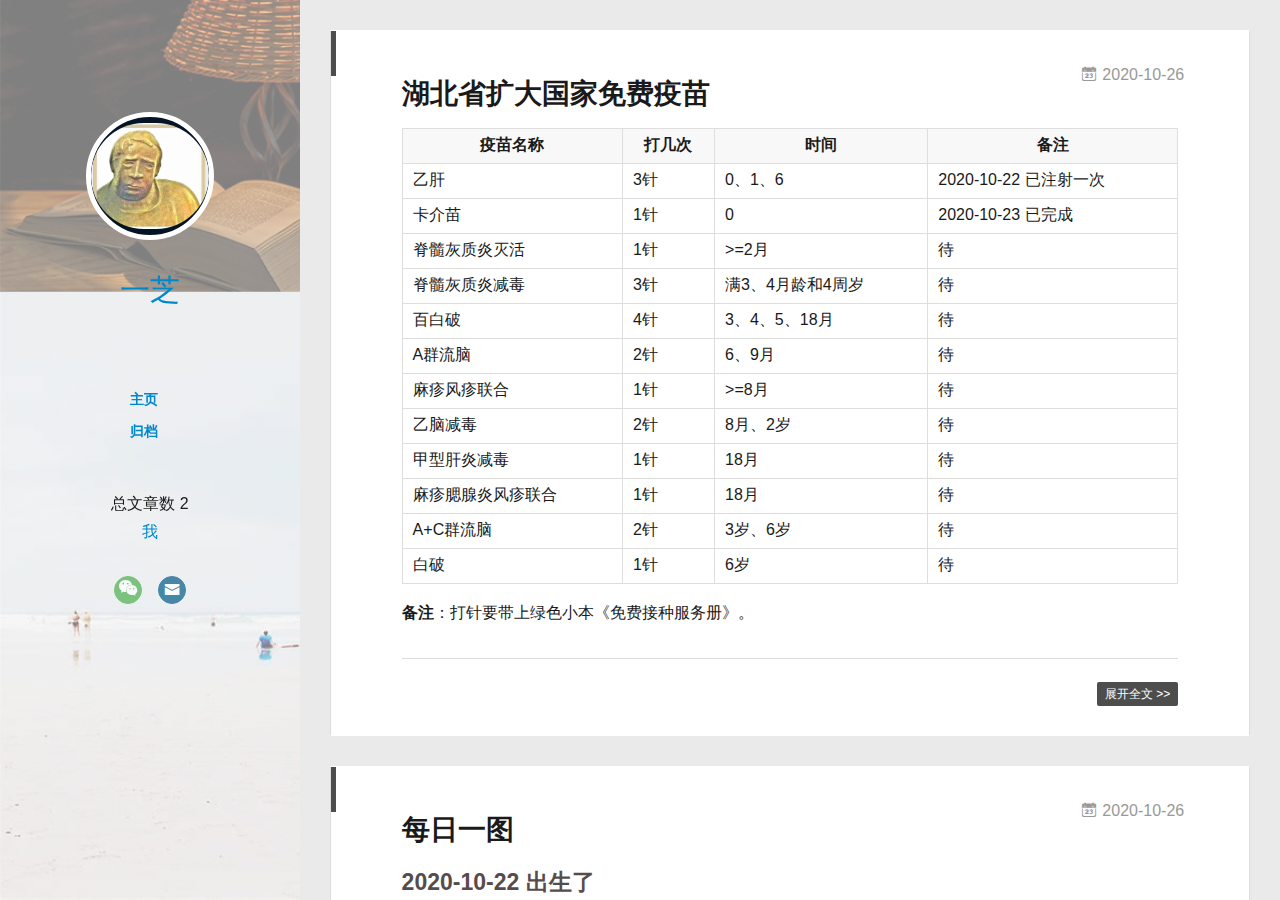
==== commit 4daa3471: "Site updated: 2020-10-28 13:19:04" ====
--- a/index.html
+++ b/index.html
@@ -6,19 +6,19 @@
   <meta name="renderer" content="webkit">
   <meta http-equiv="X-UA-Compatible" content="IE=edge" >
   <link rel="dns-prefetch" href="http://example.com">
-  <title>一芝的动态</title>
+  <title>一芝的博客</title>
   <meta name="viewport" content="width=device-width, initial-scale=1, maximum-scale=1">
   <meta name="description" content="Democracy and Science">
 <meta property="og:type" content="website">
-<meta property="og:title" content="一芝的动态">
+<meta property="og:title" content="一芝的博客">
 <meta property="og:url" content="http://example.com/index.html">
-<meta property="og:site_name" content="一芝的动态">
+<meta property="og:site_name" content="一芝的博客">
 <meta property="og:description" content="Democracy and Science">
 <meta property="og:locale">
-<meta property="article:author" content="芝儿">
+<meta property="article:author" content="摊摊">
 <meta name="twitter:card" content="summary">
   
-    <link rel="alternative" href="/atom.xml" title="一芝的动态" type="application/atom+xml">
+    <link rel="alternative" href="/atom.xml" title="一芝的博客" type="application/atom+xml">
   
   
     <link rel="icon" href="/img/webicon.png">
@@ -57,9 +57,9 @@
 		<nav class="header-menu">
 			<ul>
 			
-				<li><a href="/">主页</a></li>
+				<li><a target="_blank" rel="noopener" href="https://thinker-007.github.io/daughter/">主页</a></li>
 	        
-				<li><a href="/archives/index.html">归档</a></li>
+				<li><a href="/archives/">归档</a></li>
 	        
 			</ul>
 		</nav>
@@ -129,9 +129,9 @@
 				<ul style="width: 50%">
 				
 				
-					<li style="width: 50%"><a href="/">主页</a></li>
+					<li style="width: 50%"><a target="_blank" rel="noopener" href="https://thinker-007.github.io/daughter/">主页</a></li>
 		        
-					<li style="width: 50%"><a href="/archives/index.html">归档</a></li>
+					<li style="width: 50%"><a href="/archives/">归档</a></li>
 		        
 				</ul>
 			</nav>
@@ -152,13 +152,13 @@
   <div class="article-inner">
     
       <header class="article-header">
-        
+        <!-- 
   
     <h1 itemprop="name">
-      <a class="article-title" href="/2020/10/26/%E7%96%AB%E8%8B%97%E6%8E%A5%E7%A7%8D/">该打疫苗了</a>
+      <a class="article-title" href="/2020/10/26/%E7%96%AB%E8%8B%97%E6%8E%A5%E7%A7%8D/">疫苗接种</a>
     </h1>
   
-
+ -->
         
         <a href="/2020/10/26/%E7%96%AB%E8%8B%97%E6%8E%A5%E7%A7%8D/" class="archive-article-date">
   	<time datetime="2020-10-26T14:51:02.000Z" itemprop="datePublished"><i class="icon-calendar icon"></i>2020-10-26</time>
@@ -168,7 +168,7 @@
     
     <div class="article-entry" itemprop="articleBody">
       
-        <h2 id="湖北省扩大国家免费疫苗"><a href="#湖北省扩大国家免费疫苗" class="headerlink" title="湖北省扩大国家免费疫苗"></a>湖北省扩大国家免费疫苗</h2><table>
+        <h1 id="湖北省扩大国家免费疫苗"><a href="#湖北省扩大国家免费疫苗" class="headerlink" title="湖北省扩大国家免费疫苗"></a>湖北省扩大国家免费疫苗</h1><table>
 <thead>
 <tr>
 <th>疫苗名称</th>
@@ -297,13 +297,13 @@
   <div class="article-inner">
     
       <header class="article-header">
-        
+        <!-- 
   
     <h1 itemprop="name">
-      <a class="article-title" href="/2020/10/26/%E5%A5%B3%E5%84%BF%E7%9A%84%E5%8A%A8%E6%80%81/">每日一图</a>
+      <a class="article-title" href="/2020/10/26/%E5%A5%B3%E5%84%BF%E7%9A%84%E5%8A%A8%E6%80%81/">相册</a>
     </h1>
   
-
+ -->
         
         <a href="/2020/10/26/%E5%A5%B3%E5%84%BF%E7%9A%84%E5%8A%A8%E6%80%81/" class="archive-article-date">
   	<time datetime="2020-10-26T14:49:34.000Z" itemprop="datePublished"><i class="icon-calendar icon"></i>2020-10-26</time>
@@ -313,7 +313,7 @@
     
     <div class="article-entry" itemprop="articleBody">
       
-        <h3 id="2020-10-22-出生了"><a href="#2020-10-22-出生了" class="headerlink" title="2020-10-22 出生了"></a>2020-10-22 出生了</h3><p><img src="https://gitee.com/thinker-007/daughter-photos/raw/master/20201022_%E5%93%AD.jpg"></p>
+        <h1 id="每日一图"><a href="#每日一图" class="headerlink" title="每日一图"></a>每日一图</h1><h2 id="2020-10-22-出生了"><a href="#2020-10-22-出生了" class="headerlink" title="2020-10-22 出生了"></a>2020-10-22 出生了</h2><p><img src="https://gitee.com/thinker-007/daughter-photos/raw/master/20201022_%E5%93%AD.jpg"></p>
 <h2 id="2020-10-23-睡觉"><a href="#2020-10-23-睡觉" class="headerlink" title="2020-10-23 睡觉"></a>2020-10-23 睡觉</h2><h2 id="2020-10-24-继续睡"><a href="#2020-10-24-继续睡" class="headerlink" title="2020-10-24 继续睡"></a>2020-10-24 继续睡</h2><p><img src="https://gitee.com/thinker-007/daughter-photos/raw/master/20201024_%E7%9D%A1.jpg"></p>
 <h2 id="2020-10-25-坐花篮"><a href="#2020-10-25-坐花篮" class="headerlink" title="2020-10-25 坐花篮"></a>2020-10-25 坐花篮</h2><p><img src="https://gitee.com/thinker-007/daughter-photos/raw/master/20201025_%E5%9D%90%E8%8A%B1%E7%AF%AE.jpg"></p>
 <h2 id="2020-10-26-趴下了"><a href="#2020-10-26-趴下了" class="headerlink" title="2020-10-26 趴下了"></a>2020-10-26 趴下了</h2><p><img src="https://gitee.com/thinker-007/daughter-photos/raw/master/20201026_%E7%9D%A1%E7%9D%A1%E7%9D%A1.jpg"></p>
@@ -369,7 +369,7 @@
   <div class="outer">
     <div id="footer-info">
     	<div class="footer-left">
-    		&copy; 2020 芝儿
+    		&copy; 2020 摊摊
     	</div>
       	<div class="footer-right">
       		<!-- <a href="http://hexo.io/" target="_blank">Hexo</a>  Theme <a href="https://github.com/litten/hexo-theme-yilia" target="_blank">Yilia</a> by Litten -->
@@ -447,7 +447,7 @@
     
     	<section class="tools-section tools-section-me" q-show="aboutme">
   	  	
-  	  		<div class="aboutme-wrap" id="js-aboutme">A Beautiful Girl &lt;br&gt;Birthdate 2020-10-22 &lt;br&gt; Time 02:53 &lt;br&gt;Father 张耀华 &lt;br&gt;Mather 赵胜男</div>
+  	  		<div class="aboutme-wrap" id="js-aboutme">A Beautiful Girl &lt;br&gt;Name 张一芝 &lt;br&gt;Nickname 摊摊 &lt;br&gt;Birthday 2020-10-22 &lt;br&gt;Time 02:53 A.M. &lt;br&gt;Father 张耀华 &lt;br&gt;Mather 赵胜男</div>
   	  	
     	</section>
     
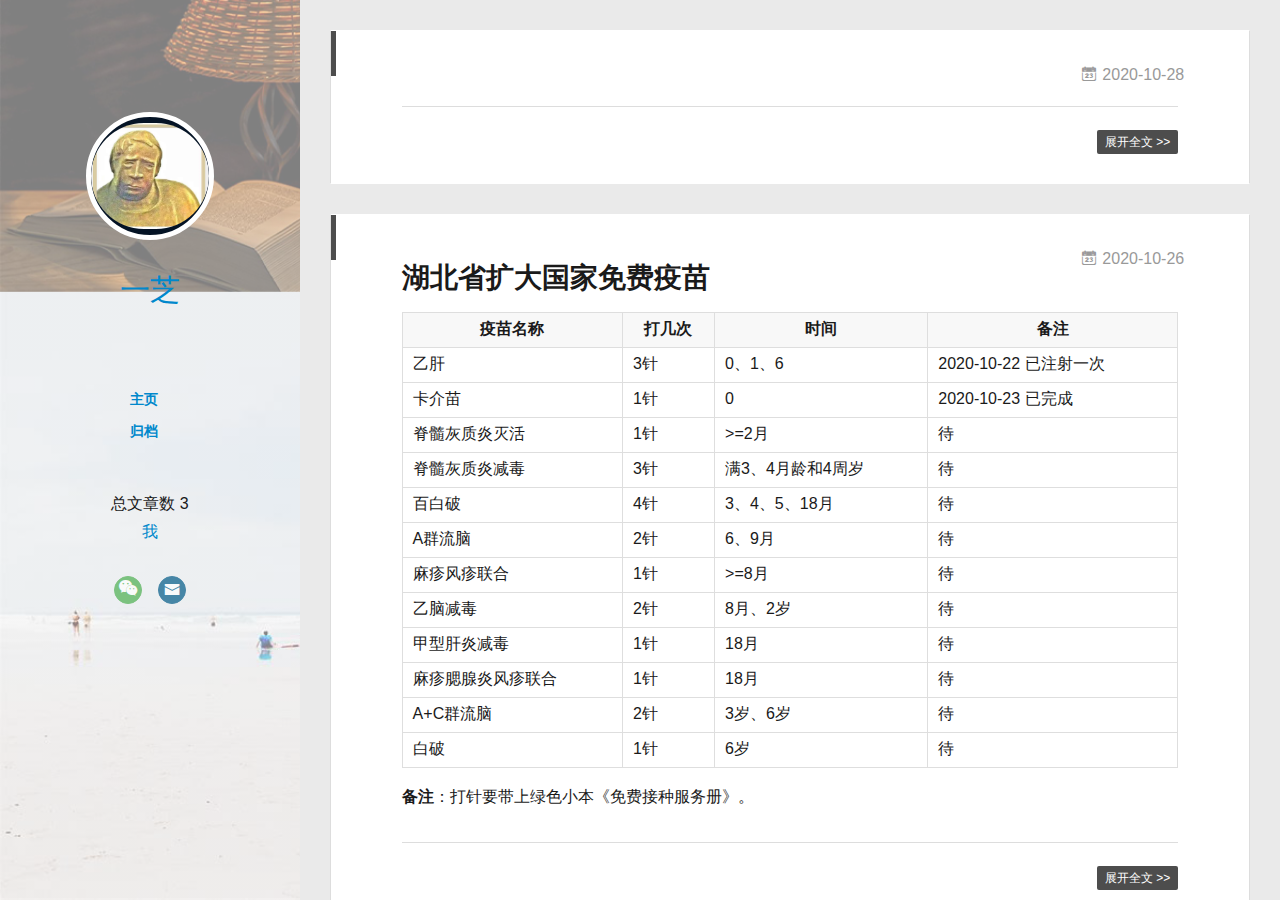
==== commit ce3d6613: "Site updated: 2020-10-28 15:22:04" ====
--- a/index.html
+++ b/index.html
@@ -64,7 +64,7 @@
 			</ul>
 		</nav>
 		<nav>
-			总文章数 2
+			总文章数 3
 		</nav>
 		<nav class="header-smart-menu">
     		
@@ -148,6 +148,68 @@
           <div id="js-content" class="content-ll">
             
   
+    <article id="post-育儿" class="article article-type-post  article-index" itemscope itemprop="blogPost">
+  <div class="article-inner">
+    
+      <header class="article-header">
+        <!-- 
+  
+    <h1 itemprop="name">
+      <a class="article-title" href="/2020/10/28/%E8%82%B2%E5%84%BF/">育儿</a>
+    </h1>
+  
+ -->
+        
+        <a href="/2020/10/28/%E8%82%B2%E5%84%BF/" class="archive-article-date">
+  	<time datetime="2020-10-28T05:47:03.000Z" itemprop="datePublished"><i class="icon-calendar icon"></i>2020-10-28</time>
+</a>
+        
+      </header>
+    
+    <div class="article-entry" itemprop="articleBody">
+      
+        
+      
+
+      
+    </div>
+    <div class="article-info article-info-index">
+      
+      
+      
+
+      
+        <p class="article-more-link">
+          <a class="article-more-a" href="/2020/10/28/%E8%82%B2%E5%84%BF/">展开全文 >></a>
+        </p>
+      
+
+      
+      <div class="clearfix"></div>
+    </div>
+  </div>
+</article>
+
+<aside class="wrap-side-operation">
+    <div class="mod-side-operation">
+        
+        <div class="jump-container" id="js-jump-container" style="display:none;">
+            <a href="javascript:void(0)" class="mod-side-operation__jump-to-top">
+                <i class="icon-font icon-back"></i>
+            </a>
+            <div id="js-jump-plan-container" class="jump-plan-container" style="top: -11px;">
+                <i class="icon-font icon-plane jump-plane"></i>
+            </div>
+        </div>
+        
+        
+    </div>
+</aside>
+
+
+
+
+  
     <article id="post-疫苗接种" class="article article-type-post  article-index" itemscope itemprop="blogPost">
   <div class="article-inner">
     
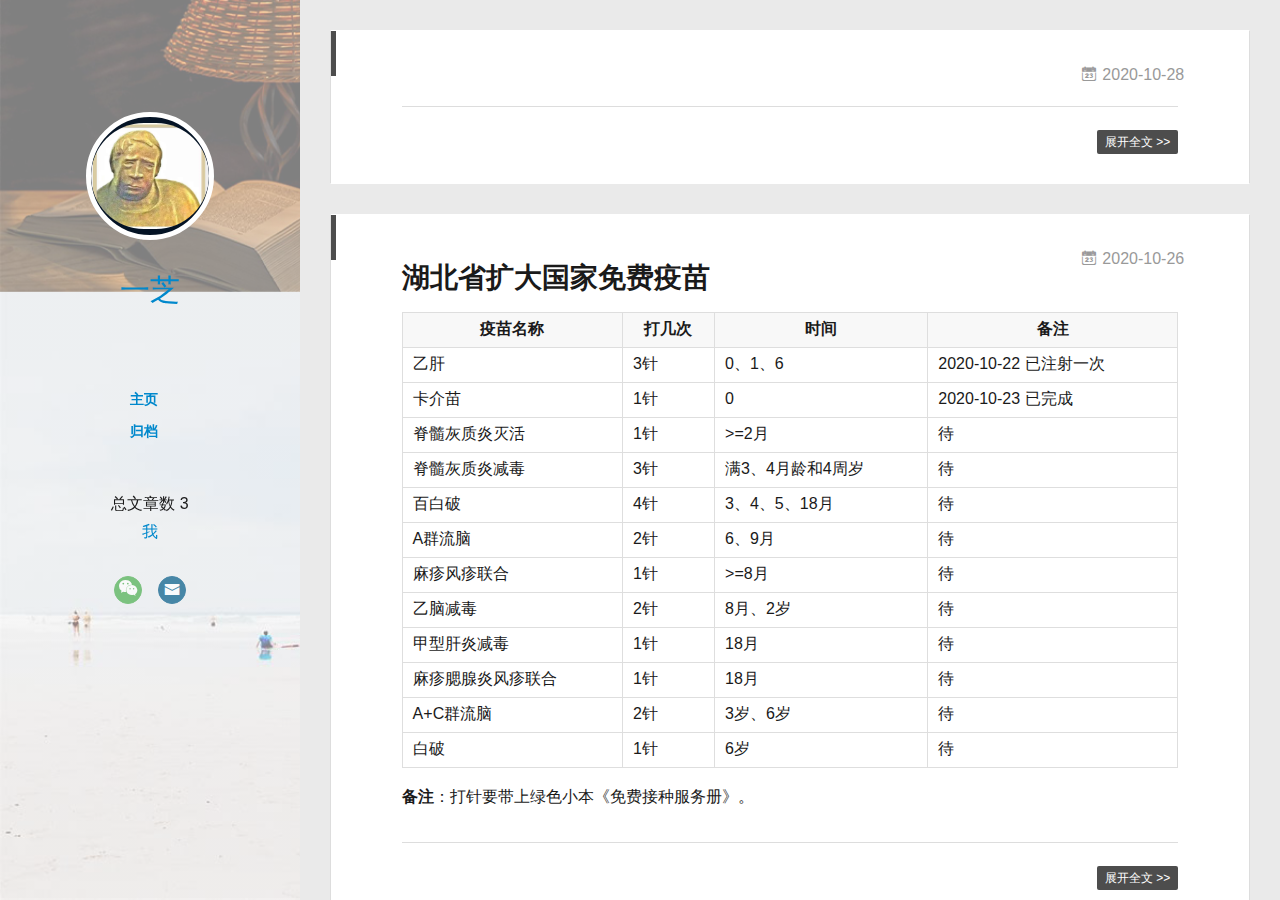
==== commit 9c5b2d5a: "Site updated: 2020-10-28 15:48:04" ====
--- a/index.html
+++ b/index.html
@@ -59,7 +59,7 @@
 			
 				<li><a target="_blank" rel="noopener" href="https://thinker-007.github.io/daughter/">主页</a></li>
 	        
-				<li><a href="/archives/">归档</a></li>
+				<li><a href="/archives/index.html">归档</a></li>
 	        
 			</ul>
 		</nav>
@@ -131,7 +131,7 @@
 				
 					<li style="width: 50%"><a target="_blank" rel="noopener" href="https://thinker-007.github.io/daughter/">主页</a></li>
 		        
-					<li style="width: 50%"><a href="/archives/">归档</a></li>
+					<li style="width: 50%"><a href="/archives/index.html">归档</a></li>
 		        
 				</ul>
 			</nav>
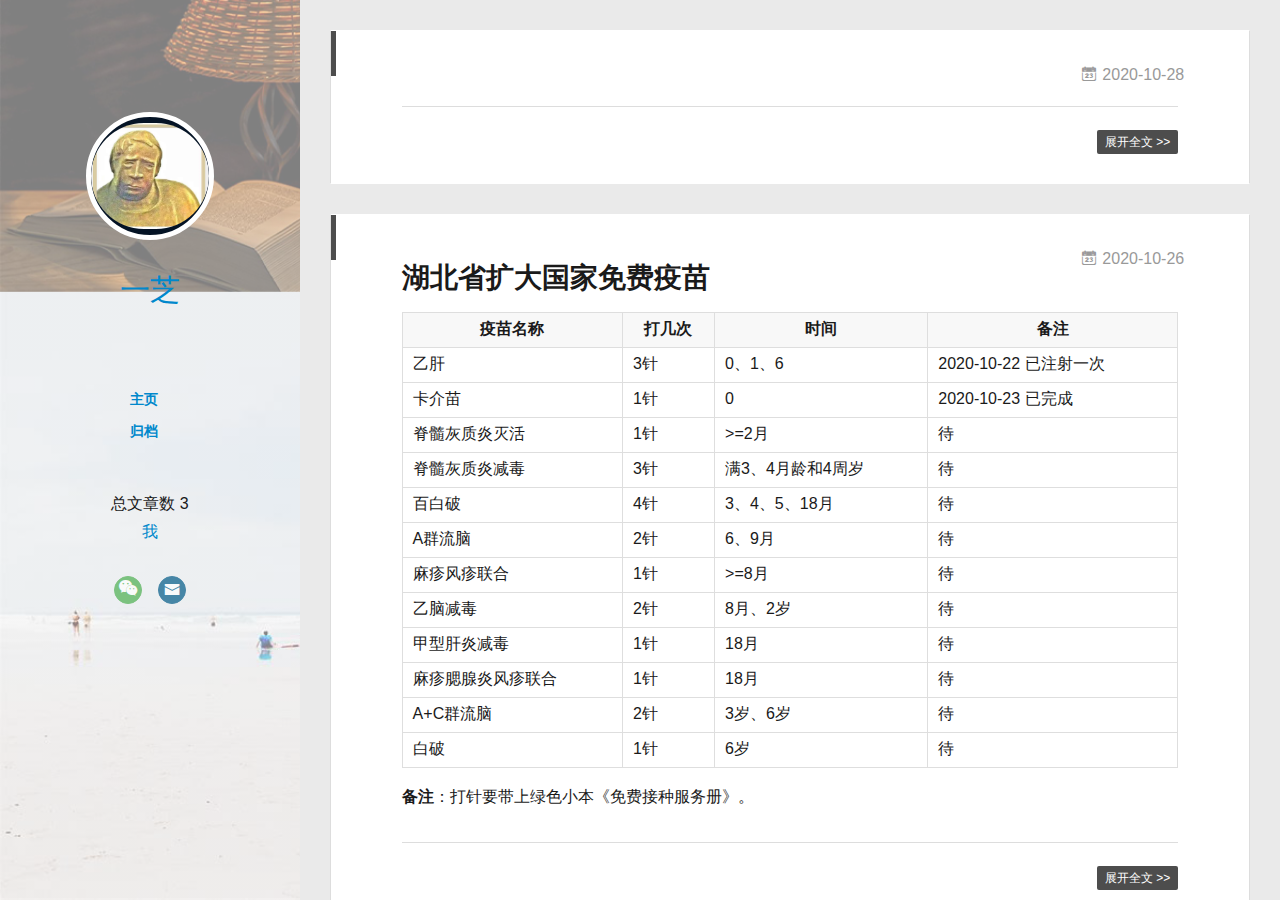
==== commit 9d67aa6f: "Site updated: 2020-10-28 15:56:40" ====
--- a/index.html
+++ b/index.html
@@ -59,7 +59,7 @@
 			
 				<li><a target="_blank" rel="noopener" href="https://thinker-007.github.io/daughter/">主页</a></li>
 	        
-				<li><a href="/archives/index.html">归档</a></li>
+				<li><a href="/daughter_arc/index.html">归档</a></li>
 	        
 			</ul>
 		</nav>
@@ -131,7 +131,7 @@
 				
 					<li style="width: 50%"><a target="_blank" rel="noopener" href="https://thinker-007.github.io/daughter/">主页</a></li>
 		        
-					<li style="width: 50%"><a href="/archives/index.html">归档</a></li>
+					<li style="width: 50%"><a href="/daughter_arc/index.html">归档</a></li>
 		        
 				</ul>
 			</nav>
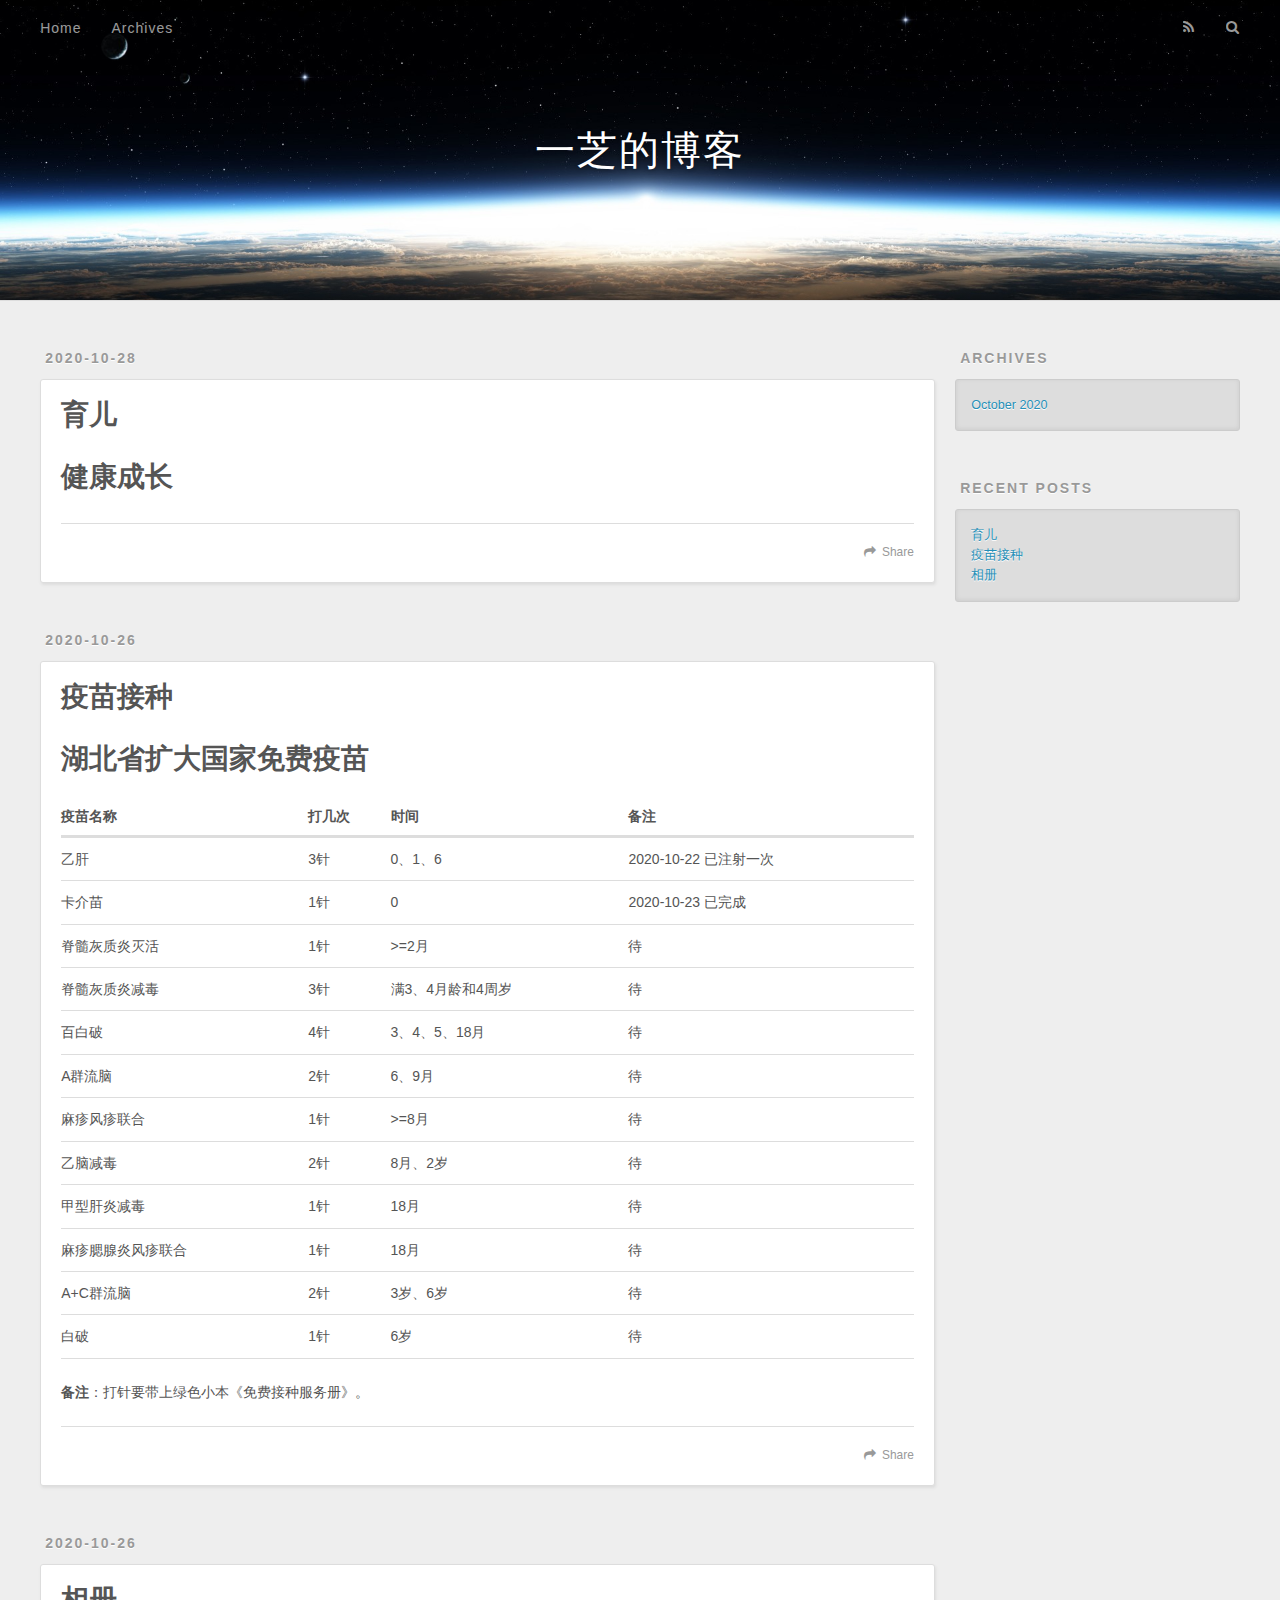
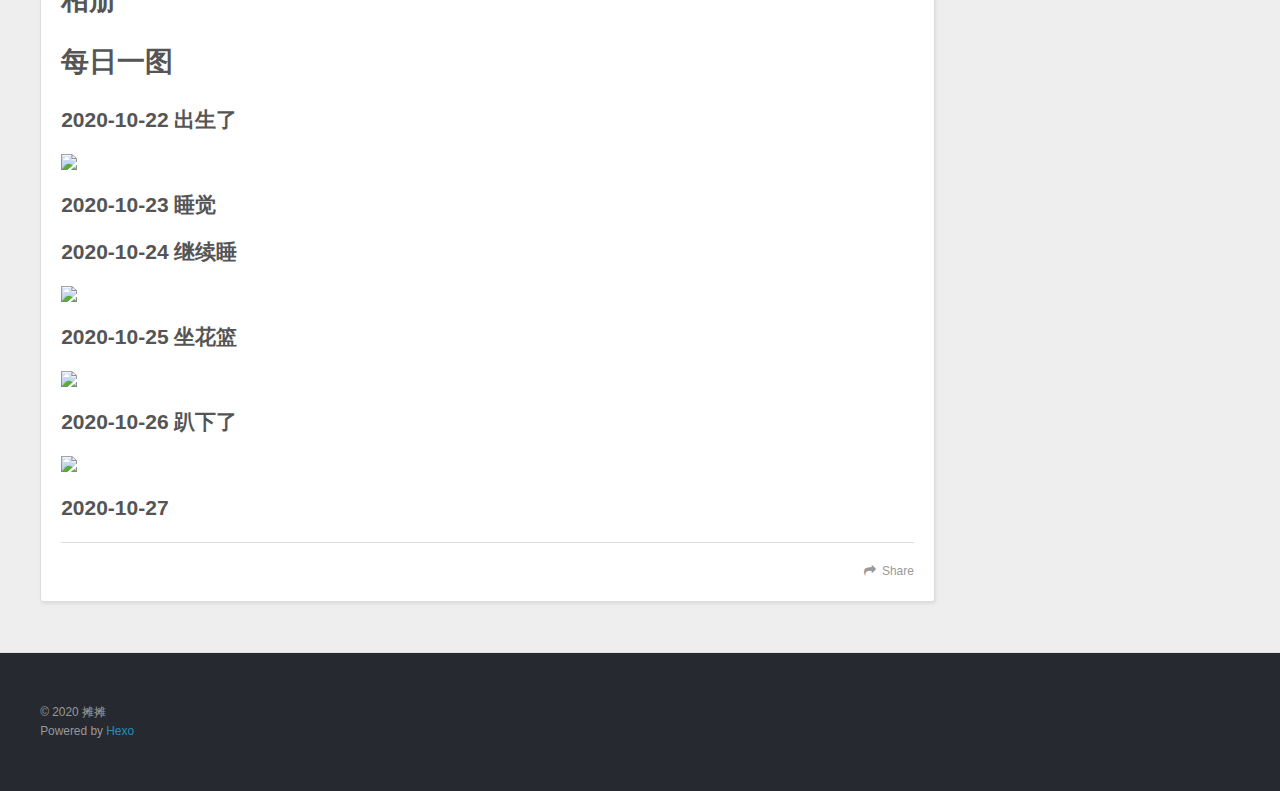
==== commit bbb9352f: "Site updated: 2020-10-29 08:34:33" ====
--- a/index.html
+++ b/index.html
@@ -3,9 +3,8 @@
 <head>
   <meta charset="utf-8">
   
-  <meta name="renderer" content="webkit">
-  <meta http-equiv="X-UA-Compatible" content="IE=edge" >
-  <link rel="dns-prefetch" href="http://example.com">
+
+  
   <title>一芝的博客</title>
   <meta name="viewport" content="width=device-width, initial-scale=1, maximum-scale=1">
   <meta name="description" content="Democracy and Science">
@@ -18,214 +17,109 @@
 <meta property="article:author" content="摊摊">
 <meta name="twitter:card" content="summary">
   
-    <link rel="alternative" href="/atom.xml" title="一芝的博客" type="application/atom+xml">
-  
-  
-    <link rel="icon" href="/img/webicon.png">
-  
-  <link rel="stylesheet" type="text/css" href="/./main.0cf68a.css">
-  <style type="text/css">
-  
-    #container.show {
-      background: linear-gradient(200deg,#a0cfe4,#e8c37e);
-    }
-  </style>
-  
-
-  
+    <link rel="alternate" href="/atom.xml" title="一芝的博客" type="application/atom+xml">
+  
+  
+    <link rel="icon" href="/favicon.png">
+  
+  
+    <link href="//fonts.googleapis.com/css?family=Source+Code+Pro" rel="stylesheet" type="text/css">
+  
+  
+<link rel="stylesheet" href="/css/style.css">
 
 <meta name="generator" content="Hexo 5.2.0"></head>
 
 <body>
-  <div id="container" q-class="show:isCtnShow">
-    <canvas id="anm-canvas" class="anm-canvas"></canvas>
-    <div class="left-col" q-class="show:isShow">
-      
-<!-- <div class="overlay" style="background: #4d4d4d"> -->
-<div class="overlay" >
-</div>
-<div class="intrude-less">
-	<header id="header" class="inner">
-		<a href="/" class="profilepic">
-			<img src="/img/head.png" class="js-avatar">
-		</a>
-		<hgroup>
-		  <h1 class="header-author"><a href="/">一芝</a></h1>
-		</hgroup>
-		
-
-		<nav class="header-menu">
-			<ul>
-			
-				<li><a target="_blank" rel="noopener" href="https://thinker-007.github.io/daughter/">主页</a></li>
-	        
-				<li><a href="/daughter_arc/index.html">归档</a></li>
-	        
-			</ul>
-		</nav>
-		<nav>
-			总文章数 3
-		</nav>
-		<nav class="header-smart-menu">
-    		
-    			
-            
-    			
-            
-    			
-    			<a q-on="click: openSlider(e, 'aboutme')" href="javascript:void(0)">我</a>
-    			
-            
-		</nav>
-		<nav class="header-nav">
-			<div class="social">
-				
-					<a class="weixin" target="_blank" href="/img/wechat.jpg" title="weixin"><i class="icon-weixin"></i></a>
-		        
-					<a class="mail" target="_blank" href="/img/email.png" title="mail"><i class="icon-mail"></i></a>
-		        
-			</div>
-		</nav>
-	</header>		
-</div>
-
-    </div>
-    <div class="mid-col" q-class="show:isShow,hide:isShow|isFalse">
-      
-<nav id="mobile-nav">
-  <!--	<div class="overlay js-overlay" style="background: #4d4d4d"></div>-->
-  <div class="overlay js-overlay"></div>
-	<div class="btnctn js-mobile-btnctn">
-  		<div class="slider-trigger list" q-on="click: openSlider(e)"><i class="icon icon-sort"></i></div>
-	</div>
-	<div class="intrude-less">
-		<header id="header" class="inner">
-			<div class="profilepic">
-				<img src="/img/head.png" class="js-avatar">
-			</div>
-			<hgroup>
-			  <h1 class="header-author js-header-author">一芝</h1>
-			</hgroup>
-			
-			
-			
-				
-			
-				
-			
-			
-			
-			<nav class="header-nav">
-				<div class="social">
-					
-						<a class="weixin" target="_blank" href="/img/wechat.jpg" title="weixin"><i class="icon-weixin"></i></a>
-			        
-						<a class="mail" target="_blank" href="/img/email.png" title="mail"><i class="icon-mail"></i></a>
-			        
-				</div>
-			</nav>
-
-			<nav class="header-menu js-header-menu">
-				<ul style="width: 50%">
-				
-				
-					<li style="width: 50%"><a target="_blank" rel="noopener" href="https://thinker-007.github.io/daughter/">主页</a></li>
-		        
-					<li style="width: 50%"><a href="/daughter_arc/index.html">归档</a></li>
-		        
-				</ul>
-			</nav>
-		</header>				
-	</div>
-	<div class="mobile-mask" style="display:none" q-show="isShow"></div>
-</nav>
-
-      <div id="wrapper" class="body-wrap">
-        <div class="menu-l">
-          <div class="canvas-wrap">
-            <canvas data-colors="#eaeaea" data-sectionHeight="100" data-contentId="js-content" id="myCanvas1" class="anm-canvas"></canvas>
-          </div>
-          <div id="js-content" class="content-ll">
-            
-  
-    <article id="post-育儿" class="article article-type-post  article-index" itemscope itemprop="blogPost">
+  <div id="container">
+    <div id="wrap">
+      <header id="header">
+  <div id="banner"></div>
+  <div id="header-outer" class="outer">
+    <div id="header-title" class="inner">
+      <h1 id="logo-wrap">
+        <a href="/" id="logo">一芝的博客</a>
+      </h1>
+      
+    </div>
+    <div id="header-inner" class="inner">
+      <nav id="main-nav">
+        <a id="main-nav-toggle" class="nav-icon"></a>
+        
+          <a class="main-nav-link" href="/">Home</a>
+        
+          <a class="main-nav-link" href="/archives">Archives</a>
+        
+      </nav>
+      <nav id="sub-nav">
+        
+          <a id="nav-rss-link" class="nav-icon" href="/atom.xml" title="RSS Feed"></a>
+        
+        <a id="nav-search-btn" class="nav-icon" title="Search"></a>
+      </nav>
+      <div id="search-form-wrap">
+        <form action="//google.com/search" method="get" accept-charset="UTF-8" class="search-form"><input type="search" name="q" class="search-form-input" placeholder="Search"><button type="submit" class="search-form-submit">&#xF002;</button><input type="hidden" name="sitesearch" value="http://example.com"></form>
+      </div>
+    </div>
+  </div>
+</header>
+      <div class="outer">
+        <section id="main">
+  
+    <article id="post-育儿" class="article article-type-post" itemscope itemprop="blogPost">
+  <div class="article-meta">
+    <a href="/2020/10/28/%E8%82%B2%E5%84%BF/" class="article-date">
+  <time datetime="2020-10-28T05:47:03.000Z" itemprop="datePublished">2020-10-28</time>
+</a>
+    
+  </div>
   <div class="article-inner">
     
+    
       <header class="article-header">
-        <!-- 
+        
   
     <h1 itemprop="name">
       <a class="article-title" href="/2020/10/28/%E8%82%B2%E5%84%BF/">育儿</a>
     </h1>
   
- -->
-        
-        <a href="/2020/10/28/%E8%82%B2%E5%84%BF/" class="archive-article-date">
-  	<time datetime="2020-10-28T05:47:03.000Z" itemprop="datePublished"><i class="icon-calendar icon"></i>2020-10-28</time>
+
+      </header>
+    
+    <div class="article-entry" itemprop="articleBody">
+      
+        <h1 id="健康成长"><a href="#健康成长" class="headerlink" title="健康成长"></a>健康成长</h1>
+      
+    </div>
+    <footer class="article-footer">
+      <a data-url="http://example.com/2020/10/28/%E8%82%B2%E5%84%BF/" data-id="ckgu23w8x0003ewv5556qcol7" class="article-share-link">Share</a>
+      
+      
+    </footer>
+  </div>
+  
+</article>
+
+
+  
+    <article id="post-疫苗接种" class="article article-type-post" itemscope itemprop="blogPost">
+  <div class="article-meta">
+    <a href="/2020/10/26/%E7%96%AB%E8%8B%97%E6%8E%A5%E7%A7%8D/" class="article-date">
+  <time datetime="2020-10-26T14:51:02.000Z" itemprop="datePublished">2020-10-26</time>
 </a>
-        
-      </header>
-    
-    <div class="article-entry" itemprop="articleBody">
-      
-        
-      
-
-      
-    </div>
-    <div class="article-info article-info-index">
-      
-      
-      
-
-      
-        <p class="article-more-link">
-          <a class="article-more-a" href="/2020/10/28/%E8%82%B2%E5%84%BF/">展开全文 >></a>
-        </p>
-      
-
-      
-      <div class="clearfix"></div>
-    </div>
-  </div>
-</article>
-
-<aside class="wrap-side-operation">
-    <div class="mod-side-operation">
-        
-        <div class="jump-container" id="js-jump-container" style="display:none;">
-            <a href="javascript:void(0)" class="mod-side-operation__jump-to-top">
-                <i class="icon-font icon-back"></i>
-            </a>
-            <div id="js-jump-plan-container" class="jump-plan-container" style="top: -11px;">
-                <i class="icon-font icon-plane jump-plane"></i>
-            </div>
-        </div>
-        
-        
-    </div>
-</aside>
-
-
-
-
-  
-    <article id="post-疫苗接种" class="article article-type-post  article-index" itemscope itemprop="blogPost">
+    
+  </div>
   <div class="article-inner">
     
+    
       <header class="article-header">
-        <!-- 
+        
   
     <h1 itemprop="name">
       <a class="article-title" href="/2020/10/26/%E7%96%AB%E8%8B%97%E6%8E%A5%E7%A7%8D/">疫苗接种</a>
     </h1>
   
- -->
-        
-        <a href="/2020/10/26/%E7%96%AB%E8%8B%97%E6%8E%A5%E7%A7%8D/" class="archive-article-date">
-  	<time datetime="2020-10-26T14:51:02.000Z" itemprop="datePublished"><i class="icon-calendar icon"></i>2020-10-26</time>
-</a>
-        
+
       </header>
     
     <div class="article-entry" itemprop="articleBody">
@@ -315,62 +209,36 @@
 <p><strong>备注</strong>：打针要带上绿色小本《免费接种服务册》。</p>
 
       
-
-      
-    </div>
-    <div class="article-info article-info-index">
-      
-      
-      
-
-      
-        <p class="article-more-link">
-          <a class="article-more-a" href="/2020/10/26/%E7%96%AB%E8%8B%97%E6%8E%A5%E7%A7%8D/">展开全文 >></a>
-        </p>
-      
-
-      
-      <div class="clearfix"></div>
-    </div>
-  </div>
+    </div>
+    <footer class="article-footer">
+      <a data-url="http://example.com/2020/10/26/%E7%96%AB%E8%8B%97%E6%8E%A5%E7%A7%8D/" data-id="ckgu23w8u0002ewv529xgcvfq" class="article-share-link">Share</a>
+      
+      
+    </footer>
+  </div>
+  
 </article>
 
-<aside class="wrap-side-operation">
-    <div class="mod-side-operation">
-        
-        <div class="jump-container" id="js-jump-container" style="display:none;">
-            <a href="javascript:void(0)" class="mod-side-operation__jump-to-top">
-                <i class="icon-font icon-back"></i>
-            </a>
-            <div id="js-jump-plan-container" class="jump-plan-container" style="top: -11px;">
-                <i class="icon-font icon-plane jump-plane"></i>
-            </div>
-        </div>
-        
-        
-    </div>
-</aside>
-
-
-
-
-  
-    <article id="post-女儿的动态" class="article article-type-post  article-index" itemscope itemprop="blogPost">
+
+  
+    <article id="post-女儿的动态" class="article article-type-post" itemscope itemprop="blogPost">
+  <div class="article-meta">
+    <a href="/2020/10/26/%E5%A5%B3%E5%84%BF%E7%9A%84%E5%8A%A8%E6%80%81/" class="article-date">
+  <time datetime="2020-10-26T14:49:34.000Z" itemprop="datePublished">2020-10-26</time>
+</a>
+    
+  </div>
   <div class="article-inner">
     
+    
       <header class="article-header">
-        <!-- 
+        
   
     <h1 itemprop="name">
       <a class="article-title" href="/2020/10/26/%E5%A5%B3%E5%84%BF%E7%9A%84%E5%8A%A8%E6%80%81/">相册</a>
     </h1>
   
- -->
-        
-        <a href="/2020/10/26/%E5%A5%B3%E5%84%BF%E7%9A%84%E5%8A%A8%E6%80%81/" class="archive-article-date">
-  	<time datetime="2020-10-26T14:49:34.000Z" itemprop="datePublished"><i class="icon-calendar icon"></i>2020-10-26</time>
-</a>
-        
+
       </header>
     
     <div class="article-entry" itemprop="articleBody">
@@ -381,207 +249,104 @@
 <h2 id="2020-10-26-趴下了"><a href="#2020-10-26-趴下了" class="headerlink" title="2020-10-26 趴下了"></a>2020-10-26 趴下了</h2><p><img src="https://gitee.com/thinker-007/daughter-photos/raw/master/20201026_%E7%9D%A1%E7%9D%A1%E7%9D%A1.jpg"></p>
 <h2 id="2020-10-27"><a href="#2020-10-27" class="headerlink" title="2020-10-27"></a>2020-10-27</h2>
       
-
-      
-    </div>
-    <div class="article-info article-info-index">
-      
-      
-      
-
-      
-        <p class="article-more-link">
-          <a class="article-more-a" href="/2020/10/26/%E5%A5%B3%E5%84%BF%E7%9A%84%E5%8A%A8%E6%80%81/">展开全文 >></a>
-        </p>
-      
-
-      
-      <div class="clearfix"></div>
-    </div>
-  </div>
+    </div>
+    <footer class="article-footer">
+      <a data-url="http://example.com/2020/10/26/%E5%A5%B3%E5%84%BF%E7%9A%84%E5%8A%A8%E6%80%81/" data-id="ckgu23w8p0001ewv59ul3hsfp" class="article-share-link">Share</a>
+      
+      
+    </footer>
+  </div>
+  
 </article>
 
-<aside class="wrap-side-operation">
-    <div class="mod-side-operation">
-        
-        <div class="jump-container" id="js-jump-container" style="display:none;">
-            <a href="javascript:void(0)" class="mod-side-operation__jump-to-top">
-                <i class="icon-font icon-back"></i>
-            </a>
-            <div id="js-jump-plan-container" class="jump-plan-container" style="top: -11px;">
-                <i class="icon-font icon-plane jump-plane"></i>
-            </div>
-        </div>
-        
-        
-    </div>
+
+  
+
+
+</section>
+        
+          <aside id="sidebar">
+  
+    
+
+  
+    
+
+  
+    
+  
+    
+  <div class="widget-wrap">
+    <h3 class="widget-title">Archives</h3>
+    <div class="widget">
+      <ul class="archive-list"><li class="archive-list-item"><a class="archive-list-link" href="/archives/2020/10/">October 2020</a></li></ul>
+    </div>
+  </div>
+
+
+  
+    
+  <div class="widget-wrap">
+    <h3 class="widget-title">Recent Posts</h3>
+    <div class="widget">
+      <ul>
+        
+          <li>
+            <a href="/2020/10/28/%E8%82%B2%E5%84%BF/">育儿</a>
+          </li>
+        
+          <li>
+            <a href="/2020/10/26/%E7%96%AB%E8%8B%97%E6%8E%A5%E7%A7%8D/">疫苗接种</a>
+          </li>
+        
+          <li>
+            <a href="/2020/10/26/%E5%A5%B3%E5%84%BF%E7%9A%84%E5%8A%A8%E6%80%81/">相册</a>
+          </li>
+        
+      </ul>
+    </div>
+  </div>
+
+  
 </aside>
-
-
-
-
-  
-  
-
-
-          </div>
-        </div>
+        
       </div>
       <footer id="footer">
+  
   <div class="outer">
-    <div id="footer-info">
-    	<div class="footer-left">
-    		&copy; 2020 摊摊
-    	</div>
-      	<div class="footer-right">
-      		<!-- <a href="http://hexo.io/" target="_blank">Hexo</a>  Theme <a href="https://github.com/litten/hexo-theme-yilia" target="_blank">Yilia</a> by Litten -->
-      	</div>
-    </div>
-  </div>
-  <!-- # UV方式，单个用户连续点击 n 篇，记录 1 次记录值 -->
-  <span id="busuanzi_container_site_uv">  本站访客数<span id="busuanzi_value_site_uv"></span>人次</span>
+    <div id="footer-info" class="inner">
+      &copy; 2020 摊摊<br>
+      Powered by <a href="http://hexo.io/" target="_blank">Hexo</a>
+    </div>
+  </div>
 </footer>
-
-<!-- # PV方式，单个用户连续点击 n 篇，记录 n 次记录值
-<span id="busuanzi_container_site_pv">    本站总访问量<span id="busuanzi_value_site_pv"></span>次</span> -->
-
-
-    </div>
-    <script>
-	var yiliaConfig = {
-		mathjax: false,
-		isHome: true,
-		isPost: false,
-		isArchive: false,
-		isTag: false,
-		isCategory: false,
-		open_in_new: false,
-		toc_hide_index: true,
-		root: "/",
-		innerArchive: false,
-		showTags: false
-	}
-</script>
-
-<script async src="//busuanzi.ibruce.info/busuanzi/2.3/busuanzi.pure.mini.js">
-</script>
-
-<script>!function(t){function n(e){if(r[e])return r[e].exports;var i=r[e]={exports:{},id:e,loaded:!1};return t[e].call(i.exports,i,i.exports,n),i.loaded=!0,i.exports}var r={};n.m=t,n.c=r,n.p="./",n(0)}([function(t,n,r){r(195),t.exports=r(191)},function(t,n,r){var e=r(3),i=r(52),o=r(27),u=r(28),c=r(53),f="prototype",a=function(t,n,r){var s,l,h,v,p=t&a.F,d=t&a.G,y=t&a.S,g=t&a.P,b=t&a.B,m=d?e:y?e[n]||(e[n]={}):(e[n]||{})[f],x=d?i:i[n]||(i[n]={}),w=x[f]||(x[f]={});d&&(r=n);for(s in r)l=!p&&m&&void 0!==m[s],h=(l?m:r)[s],v=b&&l?c(h,e):g&&"function"==typeof h?c(Function.call,h):h,m&&u(m,s,h,t&a.U),x[s]!=h&&o(x,s,v),g&&w[s]!=h&&(w[s]=h)};e.core=i,a.F=1,a.G=2,a.S=4,a.P=8,a.B=16,a.W=32,a.U=64,a.R=128,t.exports=a},function(t,n,r){var e=r(6);t.exports=function(t){if(!e(t))throw TypeError(t+" is not an object!");return t}},function(t,n){var r=t.exports="undefined"!=typeof window&&window.Math==Math?window:"undefined"!=typeof self&&self.Math==Math?self:Function("return this")();"number"==typeof __g&&(__g=r)},function(t,n){t.exports=function(t){try{return!!t()}catch(t){return!0}}},function(t,n){var r=t.exports="undefined"!=typeof window&&window.Math==Math?window:"undefined"!=typeof self&&self.Math==Math?self:Function("return this")();"number"==typeof __g&&(__g=r)},function(t,n){t.exports=function(t){return"object"==typeof t?null!==t:"function"==typeof t}},function(t,n,r){var e=r(126)("wks"),i=r(76),o=r(3).Symbol,u="function"==typeof o;(t.exports=function(t){return e[t]||(e[t]=u&&o[t]||(u?o:i)("Symbol."+t))}).store=e},function(t,n){var r={}.hasOwnProperty;t.exports=function(t,n){return r.call(t,n)}},function(t,n,r){var e=r(94),i=r(33);t.exports=function(t){return e(i(t))}},function(t,n,r){t.exports=!r(4)(function(){return 7!=Object.defineProperty({},"a",{get:function(){return 7}}).a})},function(t,n,r){var e=r(2),i=r(167),o=r(50),u=Object.defineProperty;n.f=r(10)?Object.defineProperty:function(t,n,r){if(e(t),n=o(n,!0),e(r),i)try{return u(t,n,r)}catch(t){}if("get"in r||"set"in r)throw TypeError("Accessors not supported!");return"value"in r&&(t[n]=r.value),t}},function(t,n,r){t.exports=!r(18)(function(){return 7!=Object.defineProperty({},"a",{get:function(){return 7}}).a})},function(t,n,r){var e=r(14),i=r(22);t.exports=r(12)?function(t,n,r){return e.f(t,n,i(1,r))}:function(t,n,r){return t[n]=r,t}},function(t,n,r){var e=r(20),i=r(58),o=r(42),u=Object.defineProperty;n.f=r(12)?Object.defineProperty:function(t,n,r){if(e(t),n=o(n,!0),e(r),i)try{return u(t,n,r)}catch(t){}if("get"in r||"set"in r)throw TypeError("Accessors not supported!");return"value"in r&&(t[n]=r.value),t}},function(t,n,r){var e=r(40)("wks"),i=r(23),o=r(5).Symbol,u="function"==typeof o;(t.exports=function(t){return e[t]||(e[t]=u&&o[t]||(u?o:i)("Symbol."+t))}).store=e},function(t,n,r){var e=r(67),i=Math.min;t.exports=function(t){return t>0?i(e(t),9007199254740991):0}},function(t,n,r){var e=r(46);t.exports=function(t){return Object(e(t))}},function(t,n){t.exports=function(t){try{return!!t()}catch(t){return!0}}},function(t,n,r){var e=r(63),i=r(34);t.exports=Object.keys||function(t){return e(t,i)}},function(t,n,r){var e=r(21);t.exports=function(t){if(!e(t))throw TypeError(t+" is not an object!");return t}},function(t,n){t.exports=function(t){return"object"==typeof t?null!==t:"function"==typeof t}},function(t,n){t.exports=function(t,n){return{enumerable:!(1&t),configurable:!(2&t),writable:!(4&t),value:n}}},function(t,n){var r=0,e=Math.random();t.exports=function(t){return"Symbol(".concat(void 0===t?"":t,")_",(++r+e).toString(36))}},function(t,n){var r={}.hasOwnProperty;t.exports=function(t,n){return r.call(t,n)}},function(t,n){var r=t.exports={version:"2.4.0"};"number"==typeof __e&&(__e=r)},function(t,n){t.exports=function(t){if("function"!=typeof t)throw TypeError(t+" is not a function!");return t}},function(t,n,r){var e=r(11),i=r(66);t.exports=r(10)?function(t,n,r){return e.f(t,n,i(1,r))}:function(t,n,r){return t[n]=r,t}},function(t,n,r){var e=r(3),i=r(27),o=r(24),u=r(76)("src"),c="toString",f=Function[c],a=(""+f).split(c);r(52).inspectSource=function(t){return f.call(t)},(t.exports=function(t,n,r,c){var f="function"==typeof r;f&&(o(r,"name")||i(r,"name",n)),t[n]!==r&&(f&&(o(r,u)||i(r,u,t[n]?""+t[n]:a.join(String(n)))),t===e?t[n]=r:c?t[n]?t[n]=r:i(t,n,r):(delete t[n],i(t,n,r)))})(Function.prototype,c,function(){return"function"==typeof this&&this[u]||f.call(this)})},function(t,n,r){var e=r(1),i=r(4),o=r(46),u=function(t,n,r,e){var i=String(o(t)),u="<"+n;return""!==r&&(u+=" "+r+'="'+String(e).replace(/"/g,"&quot;")+'"'),u+">"+i+"</"+n+">"};t.exports=function(t,n){var r={};r[t]=n(u),e(e.P+e.F*i(function(){var n=""[t]('"');return n!==n.toLowerCase()||n.split('"').length>3}),"String",r)}},function(t,n,r){var e=r(115),i=r(46);t.exports=function(t){return e(i(t))}},function(t,n,r){var e=r(116),i=r(66),o=r(30),u=r(50),c=r(24),f=r(167),a=Object.getOwnPropertyDescriptor;n.f=r(10)?a:function(t,n){if(t=o(t),n=u(n,!0),f)try{return a(t,n)}catch(t){}if(c(t,n))return i(!e.f.call(t,n),t[n])}},function(t,n,r){var e=r(24),i=r(17),o=r(145)("IE_PROTO"),u=Object.prototype;t.exports=Object.getPrototypeOf||function(t){return t=i(t),e(t,o)?t[o]:"function"==typeof t.constructor&&t instanceof t.constructor?t.constructor.prototype:t instanceof Object?u:null}},function(t,n){t.exports=function(t){if(void 0==t)throw TypeError("Can't call method on  "+t);return t}},function(t,n){t.exports="constructor,hasOwnProperty,isPrototypeOf,propertyIsEnumerable,toLocaleString,toString,valueOf".split(",")},function(t,n){t.exports={}},function(t,n){t.exports=!0},function(t,n){n.f={}.propertyIsEnumerable},function(t,n,r){var e=r(14).f,i=r(8),o=r(15)("toStringTag");t.exports=function(t,n,r){t&&!i(t=r?t:t.prototype,o)&&e(t,o,{configurable:!0,value:n})}},function(t,n,r){var e=r(40)("keys"),i=r(23);t.exports=function(t){return e[t]||(e[t]=i(t))}},function(t,n,r){var e=r(5),i="__core-js_shared__",o=e[i]||(e[i]={});t.exports=function(t){return o[t]||(o[t]={})}},function(t,n){var r=Math.ceil,e=Math.floor;t.exports=function(t){return isNaN(t=+t)?0:(t>0?e:r)(t)}},function(t,n,r){var e=r(21);t.exports=function(t,n){if(!e(t))return t;var r,i;if(n&&"function"==typeof(r=t.toString)&&!e(i=r.call(t)))return i;if("function"==typeof(r=t.valueOf)&&!e(i=r.call(t)))return i;if(!n&&"function"==typeof(r=t.toString)&&!e(i=r.call(t)))return i;throw TypeError("Can't convert object to primitive value")}},function(t,n,r){var e=r(5),i=r(25),o=r(36),u=r(44),c=r(14).f;t.exports=function(t){var n=i.Symbol||(i.Symbol=o?{}:e.Symbol||{});"_"==t.charAt(0)||t in n||c(n,t,{value:u.f(t)})}},function(t,n,r){n.f=r(15)},function(t,n){var r={}.toString;t.exports=function(t){return r.call(t).slice(8,-1)}},function(t,n){t.exports=function(t){if(void 0==t)throw TypeError("Can't call method on  "+t);return t}},function(t,n,r){var e=r(4);t.exports=function(t,n){return!!t&&e(function(){n?t.call(null,function(){},1):t.call(null)})}},function(t,n,r){var e=r(53),i=r(115),o=r(17),u=r(16),c=r(203);t.exports=function(t,n){var r=1==t,f=2==t,a=3==t,s=4==t,l=6==t,h=5==t||l,v=n||c;return function(n,c,p){for(var d,y,g=o(n),b=i(g),m=e(c,p,3),x=u(b.length),w=0,S=r?v(n,x):f?v(n,0):void 0;x>w;w++)if((h||w in b)&&(d=b[w],y=m(d,w,g),t))if(r)S[w]=y;else if(y)switch(t){case 3:return!0;case 5:return d;case 6:return w;case 2:S.push(d)}else if(s)return!1;return l?-1:a||s?s:S}}},function(t,n,r){var e=r(1),i=r(52),o=r(4);t.exports=function(t,n){var r=(i.Object||{})[t]||Object[t],u={};u[t]=n(r),e(e.S+e.F*o(function(){r(1)}),"Object",u)}},function(t,n,r){var e=r(6);t.exports=function(t,n){if(!e(t))return t;var r,i;if(n&&"function"==typeof(r=t.toString)&&!e(i=r.call(t)))return i;if("function"==typeof(r=t.valueOf)&&!e(i=r.call(t)))return i;if(!n&&"function"==typeof(r=t.toString)&&!e(i=r.call(t)))return i;throw TypeError("Can't convert object to primitive value")}},function(t,n,r){var e=r(5),i=r(25),o=r(91),u=r(13),c="prototype",f=function(t,n,r){var a,s,l,h=t&f.F,v=t&f.G,p=t&f.S,d=t&f.P,y=t&f.B,g=t&f.W,b=v?i:i[n]||(i[n]={}),m=b[c],x=v?e:p?e[n]:(e[n]||{})[c];v&&(r=n);for(a in r)(s=!h&&x&&void 0!==x[a])&&a in b||(l=s?x[a]:r[a],b[a]=v&&"function"!=typeof x[a]?r[a]:y&&s?o(l,e):g&&x[a]==l?function(t){var n=function(n,r,e){if(this instanceof t){switch(arguments.length){case 0:return new t;case 1:return new t(n);case 2:return new t(n,r)}return new t(n,r,e)}return t.apply(this,arguments)};return n[c]=t[c],n}(l):d&&"function"==typeof l?o(Function.call,l):l,d&&((b.virtual||(b.virtual={}))[a]=l,t&f.R&&m&&!m[a]&&u(m,a,l)))};f.F=1,f.G=2,f.S=4,f.P=8,f.B=16,f.W=32,f.U=64,f.R=128,t.exports=f},function(t,n){var r=t.exports={version:"2.4.0"};"number"==typeof __e&&(__e=r)},function(t,n,r){var e=r(26);t.exports=function(t,n,r){if(e(t),void 0===n)return t;switch(r){case 1:return function(r){return t.call(n,r)};case 2:return function(r,e){return t.call(n,r,e)};case 3:return function(r,e,i){return t.call(n,r,e,i)}}return function(){return t.apply(n,arguments)}}},function(t,n,r){var e=r(183),i=r(1),o=r(126)("metadata"),u=o.store||(o.store=new(r(186))),c=function(t,n,r){var i=u.get(t);if(!i){if(!r)return;u.set(t,i=new e)}var o=i.get(n);if(!o){if(!r)return;i.set(n,o=new e)}return o},f=function(t,n,r){var e=c(n,r,!1);return void 0!==e&&e.has(t)},a=function(t,n,r){var e=c(n,r,!1);return void 0===e?void 0:e.get(t)},s=function(t,n,r,e){c(r,e,!0).set(t,n)},l=function(t,n){var r=c(t,n,!1),e=[];return r&&r.forEach(function(t,n){e.push(n)}),e},h=function(t){return void 0===t||"symbol"==typeof t?t:String(t)},v=function(t){i(i.S,"Reflect",t)};t.exports={store:u,map:c,has:f,get:a,set:s,keys:l,key:h,exp:v}},function(t,n,r){"use strict";if(r(10)){var e=r(69),i=r(3),o=r(4),u=r(1),c=r(127),f=r(152),a=r(53),s=r(68),l=r(66),h=r(27),v=r(73),p=r(67),d=r(16),y=r(75),g=r(50),b=r(24),m=r(180),x=r(114),w=r(6),S=r(17),_=r(137),O=r(70),E=r(32),P=r(71).f,j=r(154),F=r(76),M=r(7),A=r(48),N=r(117),T=r(146),I=r(155),k=r(80),L=r(123),R=r(74),C=r(130),D=r(160),U=r(11),W=r(31),G=U.f,B=W.f,V=i.RangeError,z=i.TypeError,q=i.Uint8Array,K="ArrayBuffer",J="Shared"+K,Y="BYTES_PER_ELEMENT",H="prototype",$=Array[H],X=f.ArrayBuffer,Q=f.DataView,Z=A(0),tt=A(2),nt=A(3),rt=A(4),et=A(5),it=A(6),ot=N(!0),ut=N(!1),ct=I.values,ft=I.keys,at=I.entries,st=$.lastIndexOf,lt=$.reduce,ht=$.reduceRight,vt=$.join,pt=$.sort,dt=$.slice,yt=$.toString,gt=$.toLocaleString,bt=M("iterator"),mt=M("toStringTag"),xt=F("typed_constructor"),wt=F("def_constructor"),St=c.CONSTR,_t=c.TYPED,Ot=c.VIEW,Et="Wrong length!",Pt=A(1,function(t,n){return Tt(T(t,t[wt]),n)}),jt=o(function(){return 1===new q(new Uint16Array([1]).buffer)[0]}),Ft=!!q&&!!q[H].set&&o(function(){new q(1).set({})}),Mt=function(t,n){if(void 0===t)throw z(Et);var r=+t,e=d(t);if(n&&!m(r,e))throw V(Et);return e},At=function(t,n){var r=p(t);if(r<0||r%n)throw V("Wrong offset!");return r},Nt=function(t){if(w(t)&&_t in t)return t;throw z(t+" is not a typed array!")},Tt=function(t,n){if(!(w(t)&&xt in t))throw z("It is not a typed array constructor!");return new t(n)},It=function(t,n){return kt(T(t,t[wt]),n)},kt=function(t,n){for(var r=0,e=n.length,i=Tt(t,e);e>r;)i[r]=n[r++];return i},Lt=function(t,n,r){G(t,n,{get:function(){return this._d[r]}})},Rt=function(t){var n,r,e,i,o,u,c=S(t),f=arguments.length,s=f>1?arguments[1]:void 0,l=void 0!==s,h=j(c);if(void 0!=h&&!_(h)){for(u=h.call(c),e=[],n=0;!(o=u.next()).done;n++)e.push(o.value);c=e}for(l&&f>2&&(s=a(s,arguments[2],2)),n=0,r=d(c.length),i=Tt(this,r);r>n;n++)i[n]=l?s(c[n],n):c[n];return i},Ct=function(){for(var t=0,n=arguments.length,r=Tt(this,n);n>t;)r[t]=arguments[t++];return r},Dt=!!q&&o(function(){gt.call(new q(1))}),Ut=function(){return gt.apply(Dt?dt.call(Nt(this)):Nt(this),arguments)},Wt={copyWithin:function(t,n){return D.call(Nt(this),t,n,arguments.length>2?arguments[2]:void 0)},every:function(t){return rt(Nt(this),t,arguments.length>1?arguments[1]:void 0)},fill:function(t){return C.apply(Nt(this),arguments)},filter:function(t){return It(this,tt(Nt(this),t,arguments.length>1?arguments[1]:void 0))},find:function(t){return et(Nt(this),t,arguments.length>1?arguments[1]:void 0)},findIndex:function(t){return it(Nt(this),t,arguments.length>1?arguments[1]:void 0)},forEach:function(t){Z(Nt(this),t,arguments.length>1?arguments[1]:void 0)},indexOf:function(t){return ut(Nt(this),t,arguments.length>1?arguments[1]:void 0)},includes:function(t){return ot(Nt(this),t,arguments.length>1?arguments[1]:void 0)},join:function(t){return vt.apply(Nt(this),arguments)},lastIndexOf:function(t){return st.apply(Nt(this),arguments)},map:function(t){return Pt(Nt(this),t,arguments.length>1?arguments[1]:void 0)},reduce:function(t){return lt.apply(Nt(this),arguments)},reduceRight:function(t){return ht.apply(Nt(this),arguments)},reverse:function(){for(var t,n=this,r=Nt(n).length,e=Math.floor(r/2),i=0;i<e;)t=n[i],n[i++]=n[--r],n[r]=t;return n},some:function(t){return nt(Nt(this),t,arguments.length>1?arguments[1]:void 0)},sort:function(t){return pt.call(Nt(this),t)},subarray:function(t,n){var r=Nt(this),e=r.length,i=y(t,e);return new(T(r,r[wt]))(r.buffer,r.byteOffset+i*r.BYTES_PER_ELEMENT,d((void 0===n?e:y(n,e))-i))}},Gt=function(t,n){return It(this,dt.call(Nt(this),t,n))},Bt=function(t){Nt(this);var n=At(arguments[1],1),r=this.length,e=S(t),i=d(e.length),o=0;if(i+n>r)throw V(Et);for(;o<i;)this[n+o]=e[o++]},Vt={entries:function(){return at.call(Nt(this))},keys:function(){return ft.call(Nt(this))},values:function(){return ct.call(Nt(this))}},zt=function(t,n){return w(t)&&t[_t]&&"symbol"!=typeof n&&n in t&&String(+n)==String(n)},qt=function(t,n){return zt(t,n=g(n,!0))?l(2,t[n]):B(t,n)},Kt=function(t,n,r){return!(zt(t,n=g(n,!0))&&w(r)&&b(r,"value"))||b(r,"get")||b(r,"set")||r.configurable||b(r,"writable")&&!r.writable||b(r,"enumerable")&&!r.enumerable?G(t,n,r):(t[n]=r.value,t)};St||(W.f=qt,U.f=Kt),u(u.S+u.F*!St,"Object",{getOwnPropertyDescriptor:qt,defineProperty:Kt}),o(function(){yt.call({})})&&(yt=gt=function(){return vt.call(this)});var Jt=v({},Wt);v(Jt,Vt),h(Jt,bt,Vt.values),v(Jt,{slice:Gt,set:Bt,constructor:function(){},toString:yt,toLocaleString:Ut}),Lt(Jt,"buffer","b"),Lt(Jt,"byteOffset","o"),Lt(Jt,"byteLength","l"),Lt(Jt,"length","e"),G(Jt,mt,{get:function(){return this[_t]}}),t.exports=function(t,n,r,f){f=!!f;var a=t+(f?"Clamped":"")+"Array",l="Uint8Array"!=a,v="get"+t,p="set"+t,y=i[a],g=y||{},b=y&&E(y),m=!y||!c.ABV,S={},_=y&&y[H],j=function(t,r){var e=t._d;return e.v[v](r*n+e.o,jt)},F=function(t,r,e){var i=t._d;f&&(e=(e=Math.round(e))<0?0:e>255?255:255&e),i.v[p](r*n+i.o,e,jt)},M=function(t,n){G(t,n,{get:function(){return j(this,n)},set:function(t){return F(this,n,t)},enumerable:!0})};m?(y=r(function(t,r,e,i){s(t,y,a,"_d");var o,u,c,f,l=0,v=0;if(w(r)){if(!(r instanceof X||(f=x(r))==K||f==J))return _t in r?kt(y,r):Rt.call(y,r);o=r,v=At(e,n);var p=r.byteLength;if(void 0===i){if(p%n)throw V(Et);if((u=p-v)<0)throw V(Et)}else if((u=d(i)*n)+v>p)throw V(Et);c=u/n}else c=Mt(r,!0),u=c*n,o=new X(u);for(h(t,"_d",{b:o,o:v,l:u,e:c,v:new Q(o)});l<c;)M(t,l++)}),_=y[H]=O(Jt),h(_,"constructor",y)):L(function(t){new y(null),new y(t)},!0)||(y=r(function(t,r,e,i){s(t,y,a);var o;return w(r)?r instanceof X||(o=x(r))==K||o==J?void 0!==i?new g(r,At(e,n),i):void 0!==e?new g(r,At(e,n)):new g(r):_t in r?kt(y,r):Rt.call(y,r):new g(Mt(r,l))}),Z(b!==Function.prototype?P(g).concat(P(b)):P(g),function(t){t in y||h(y,t,g[t])}),y[H]=_,e||(_.constructor=y));var A=_[bt],N=!!A&&("values"==A.name||void 0==A.name),T=Vt.values;h(y,xt,!0),h(_,_t,a),h(_,Ot,!0),h(_,wt,y),(f?new y(1)[mt]==a:mt in _)||G(_,mt,{get:function(){return a}}),S[a]=y,u(u.G+u.W+u.F*(y!=g),S),u(u.S,a,{BYTES_PER_ELEMENT:n,from:Rt,of:Ct}),Y in _||h(_,Y,n),u(u.P,a,Wt),R(a),u(u.P+u.F*Ft,a,{set:Bt}),u(u.P+u.F*!N,a,Vt),u(u.P+u.F*(_.toString!=yt),a,{toString:yt}),u(u.P+u.F*o(function(){new y(1).slice()}),a,{slice:Gt}),u(u.P+u.F*(o(function(){return[1,2].toLocaleString()!=new y([1,2]).toLocaleString()})||!o(function(){_.toLocaleString.call([1,2])})),a,{toLocaleString:Ut}),k[a]=N?A:T,e||N||h(_,bt,T)}}else t.exports=function(){}},function(t,n){var r={}.toString;t.exports=function(t){return r.call(t).slice(8,-1)}},function(t,n,r){var e=r(21),i=r(5).document,o=e(i)&&e(i.createElement);t.exports=function(t){return o?i.createElement(t):{}}},function(t,n,r){t.exports=!r(12)&&!r(18)(function(){return 7!=Object.defineProperty(r(57)("div"),"a",{get:function(){return 7}}).a})},function(t,n,r){"use strict";var e=r(36),i=r(51),o=r(64),u=r(13),c=r(8),f=r(35),a=r(96),s=r(38),l=r(103),h=r(15)("iterator"),v=!([].keys&&"next"in[].keys()),p="keys",d="values",y=function(){return this};t.exports=function(t,n,r,g,b,m,x){a(r,n,g);var w,S,_,O=function(t){if(!v&&t in F)return F[t];switch(t){case p:case d:return function(){return new r(this,t)}}return function(){return new r(this,t)}},E=n+" Iterator",P=b==d,j=!1,F=t.prototype,M=F[h]||F["@@iterator"]||b&&F[b],A=M||O(b),N=b?P?O("entries"):A:void 0,T="Array"==n?F.entries||M:M;if(T&&(_=l(T.call(new t)))!==Object.prototype&&(s(_,E,!0),e||c(_,h)||u(_,h,y)),P&&M&&M.name!==d&&(j=!0,A=function(){return M.call(this)}),e&&!x||!v&&!j&&F[h]||u(F,h,A),f[n]=A,f[E]=y,b)if(w={values:P?A:O(d),keys:m?A:O(p),entries:N},x)for(S in w)S in F||o(F,S,w[S]);else i(i.P+i.F*(v||j),n,w);return w}},function(t,n,r){var e=r(20),i=r(100),o=r(34),u=r(39)("IE_PROTO"),c=function(){},f="prototype",a=function(){var t,n=r(57)("iframe"),e=o.length;for(n.style.display="none",r(93).appendChild(n),n.src="javascript:",t=n.contentWindow.document,t.open(),t.write("<script>document.F=Object<\/script>"),t.close(),a=t.F;e--;)delete a[f][o[e]];return a()};t.exports=Object.create||function(t,n){var r;return null!==t?(c[f]=e(t),r=new c,c[f]=null,r[u]=t):r=a(),void 0===n?r:i(r,n)}},function(t,n,r){var e=r(63),i=r(34).concat("length","prototype");n.f=Object.getOwnPropertyNames||function(t){return e(t,i)}},function(t,n){n.f=Object.getOwnPropertySymbols},function(t,n,r){var e=r(8),i=r(9),o=r(90)(!1),u=r(39)("IE_PROTO");t.exports=function(t,n){var r,c=i(t),f=0,a=[];for(r in c)r!=u&&e(c,r)&&a.push(r);for(;n.length>f;)e(c,r=n[f++])&&(~o(a,r)||a.push(r));return a}},function(t,n,r){t.exports=r(13)},function(t,n,r){var e=r(76)("meta"),i=r(6),o=r(24),u=r(11).f,c=0,f=Object.isExtensible||function(){return!0},a=!r(4)(function(){return f(Object.preventExtensions({}))}),s=function(t){u(t,e,{value:{i:"O"+ ++c,w:{}}})},l=function(t,n){if(!i(t))return"symbol"==typeof t?t:("string"==typeof t?"S":"P")+t;if(!o(t,e)){if(!f(t))return"F";if(!n)return"E";s(t)}return t[e].i},h=function(t,n){if(!o(t,e)){if(!f(t))return!0;if(!n)return!1;s(t)}return t[e].w},v=function(t){return a&&p.NEED&&f(t)&&!o(t,e)&&s(t),t},p=t.exports={KEY:e,NEED:!1,fastKey:l,getWeak:h,onFreeze:v}},function(t,n){t.exports=function(t,n){return{enumerable:!(1&t),configurable:!(2&t),writable:!(4&t),value:n}}},function(t,n){var r=Math.ceil,e=Math.floor;t.exports=function(t){return isNaN(t=+t)?0:(t>0?e:r)(t)}},function(t,n){t.exports=function(t,n,r,e){if(!(t instanceof n)||void 0!==e&&e in t)throw TypeError(r+": incorrect invocation!");return t}},function(t,n){t.exports=!1},function(t,n,r){var e=r(2),i=r(173),o=r(133),u=r(145)("IE_PROTO"),c=function(){},f="prototype",a=function(){var t,n=r(132)("iframe"),e=o.length;for(n.style.display="none",r(135).appendChild(n),n.src="javascript:",t=n.contentWindow.document,t.open(),t.write("<script>document.F=Object<\/script>"),t.close(),a=t.F;e--;)delete a[f][o[e]];return a()};t.exports=Object.create||function(t,n){var r;return null!==t?(c[f]=e(t),r=new c,c[f]=null,r[u]=t):r=a(),void 0===n?r:i(r,n)}},function(t,n,r){var e=r(175),i=r(133).concat("length","prototype");n.f=Object.getOwnPropertyNames||function(t){return e(t,i)}},function(t,n,r){var e=r(175),i=r(133);t.exports=Object.keys||function(t){return e(t,i)}},function(t,n,r){var e=r(28);t.exports=function(t,n,r){for(var i in n)e(t,i,n[i],r);return t}},function(t,n,r){"use strict";var e=r(3),i=r(11),o=r(10),u=r(7)("species");t.exports=function(t){var n=e[t];o&&n&&!n[u]&&i.f(n,u,{configurable:!0,get:function(){return this}})}},function(t,n,r){var e=r(67),i=Math.max,o=Math.min;t.exports=function(t,n){return t=e(t),t<0?i(t+n,0):o(t,n)}},function(t,n){var r=0,e=Math.random();t.exports=function(t){return"Symbol(".concat(void 0===t?"":t,")_",(++r+e).toString(36))}},function(t,n,r){var e=r(33);t.exports=function(t){return Object(e(t))}},function(t,n,r){var e=r(7)("unscopables"),i=Array.prototype;void 0==i[e]&&r(27)(i,e,{}),t.exports=function(t){i[e][t]=!0}},function(t,n,r){var e=r(53),i=r(169),o=r(137),u=r(2),c=r(16),f=r(154),a={},s={},n=t.exports=function(t,n,r,l,h){var v,p,d,y,g=h?function(){return t}:f(t),b=e(r,l,n?2:1),m=0;if("function"!=typeof g)throw TypeError(t+" is not iterable!");if(o(g)){for(v=c(t.length);v>m;m++)if((y=n?b(u(p=t[m])[0],p[1]):b(t[m]))===a||y===s)return y}else for(d=g.call(t);!(p=d.next()).done;)if((y=i(d,b,p.value,n))===a||y===s)return y};n.BREAK=a,n.RETURN=s},function(t,n){t.exports={}},function(t,n,r){var e=r(11).f,i=r(24),o=r(7)("toStringTag");t.exports=function(t,n,r){t&&!i(t=r?t:t.prototype,o)&&e(t,o,{configurable:!0,value:n})}},function(t,n,r){var e=r(1),i=r(46),o=r(4),u=r(150),c="["+u+"]",f="​-",a=RegExp("^"+c+c+"*"),s=RegExp(c+c+"*$"),l=function(t,n,r){var i={},c=o(function(){return!!u[t]()||f[t]()!=f}),a=i[t]=c?n(h):u[t];r&&(i[r]=a),e(e.P+e.F*c,"String",i)},h=l.trim=function(t,n){return t=String(i(t)),1&n&&(t=t.replace(a,"")),2&n&&(t=t.replace(s,"")),t};t.exports=l},function(t,n,r){t.exports={default:r(86),__esModule:!0}},function(t,n,r){t.exports={default:r(87),__esModule:!0}},function(t,n,r){"use strict";function e(t){return t&&t.__esModule?t:{default:t}}n.__esModule=!0;var i=r(84),o=e(i),u=r(83),c=e(u),f="function"==typeof c.default&&"symbol"==typeof o.default?function(t){return typeof t}:function(t){return t&&"function"==typeof c.default&&t.constructor===c.default&&t!==c.default.prototype?"symbol":typeof t};n.default="function"==typeof c.default&&"symbol"===f(o.default)?function(t){return void 0===t?"undefined":f(t)}:function(t){return t&&"function"==typeof c.default&&t.constructor===c.default&&t!==c.default.prototype?"symbol":void 0===t?"undefined":f(t)}},function(t,n,r){r(110),r(108),r(111),r(112),t.exports=r(25).Symbol},function(t,n,r){r(109),r(113),t.exports=r(44).f("iterator")},function(t,n){t.exports=function(t){if("function"!=typeof t)throw TypeError(t+" is not a function!");return t}},function(t,n){t.exports=function(){}},function(t,n,r){var e=r(9),i=r(106),o=r(105);t.exports=function(t){return function(n,r,u){var c,f=e(n),a=i(f.length),s=o(u,a);if(t&&r!=r){for(;a>s;)if((c=f[s++])!=c)return!0}else for(;a>s;s++)if((t||s in f)&&f[s]===r)return t||s||0;return!t&&-1}}},function(t,n,r){var e=r(88);t.exports=function(t,n,r){if(e(t),void 0===n)return t;switch(r){case 1:return function(r){return t.call(n,r)};case 2:return function(r,e){return t.call(n,r,e)};case 3:return function(r,e,i){return t.call(n,r,e,i)}}return function(){return t.apply(n,arguments)}}},function(t,n,r){var e=r(19),i=r(62),o=r(37);t.exports=function(t){var n=e(t),r=i.f;if(r)for(var u,c=r(t),f=o.f,a=0;c.length>a;)f.call(t,u=c[a++])&&n.push(u);return n}},function(t,n,r){t.exports=r(5).document&&document.documentElement},function(t,n,r){var e=r(56);t.exports=Object("z").propertyIsEnumerable(0)?Object:function(t){return"String"==e(t)?t.split(""):Object(t)}},function(t,n,r){var e=r(56);t.exports=Array.isArray||function(t){return"Array"==e(t)}},function(t,n,r){"use strict";var e=r(60),i=r(22),o=r(38),u={};r(13)(u,r(15)("iterator"),function(){return this}),t.exports=function(t,n,r){t.prototype=e(u,{next:i(1,r)}),o(t,n+" Iterator")}},function(t,n){t.exports=function(t,n){return{value:n,done:!!t}}},function(t,n,r){var e=r(19),i=r(9);t.exports=function(t,n){for(var r,o=i(t),u=e(o),c=u.length,f=0;c>f;)if(o[r=u[f++]]===n)return r}},function(t,n,r){var e=r(23)("meta"),i=r(21),o=r(8),u=r(14).f,c=0,f=Object.isExtensible||function(){return!0},a=!r(18)(function(){return f(Object.preventExtensions({}))}),s=function(t){u(t,e,{value:{i:"O"+ ++c,w:{}}})},l=function(t,n){if(!i(t))return"symbol"==typeof t?t:("string"==typeof t?"S":"P")+t;if(!o(t,e)){if(!f(t))return"F";if(!n)return"E";s(t)}return t[e].i},h=function(t,n){if(!o(t,e)){if(!f(t))return!0;if(!n)return!1;s(t)}return t[e].w},v=function(t){return a&&p.NEED&&f(t)&&!o(t,e)&&s(t),t},p=t.exports={KEY:e,NEED:!1,fastKey:l,getWeak:h,onFreeze:v}},function(t,n,r){var e=r(14),i=r(20),o=r(19);t.exports=r(12)?Object.defineProperties:function(t,n){i(t);for(var r,u=o(n),c=u.length,f=0;c>f;)e.f(t,r=u[f++],n[r]);return t}},function(t,n,r){var e=r(37),i=r(22),o=r(9),u=r(42),c=r(8),f=r(58),a=Object.getOwnPropertyDescriptor;n.f=r(12)?a:function(t,n){if(t=o(t),n=u(n,!0),f)try{return a(t,n)}catch(t){}if(c(t,n))return i(!e.f.call(t,n),t[n])}},function(t,n,r){var e=r(9),i=r(61).f,o={}.toString,u="object"==typeof window&&window&&Object.getOwnPropertyNames?Object.getOwnPropertyNames(window):[],c=function(t){try{return i(t)}catch(t){return u.slice()}};t.exports.f=function(t){return u&&"[object Window]"==o.call(t)?c(t):i(e(t))}},function(t,n,r){var e=r(8),i=r(77),o=r(39)("IE_PROTO"),u=Object.prototype;t.exports=Object.getPrototypeOf||function(t){return t=i(t),e(t,o)?t[o]:"function"==typeof t.constructor&&t instanceof t.constructor?t.constructor.prototype:t instanceof Object?u:null}},function(t,n,r){var e=r(41),i=r(33);t.exports=function(t){return function(n,r){var o,u,c=String(i(n)),f=e(r),a=c.length;return f<0||f>=a?t?"":void 0:(o=c.charCodeAt(f),o<55296||o>56319||f+1===a||(u=c.charCodeAt(f+1))<56320||u>57343?t?c.charAt(f):o:t?c.slice(f,f+2):u-56320+(o-55296<<10)+65536)}}},function(t,n,r){var e=r(41),i=Math.max,o=Math.min;t.exports=function(t,n){return t=e(t),t<0?i(t+n,0):o(t,n)}},function(t,n,r){var e=r(41),i=Math.min;t.exports=function(t){return t>0?i(e(t),9007199254740991):0}},function(t,n,r){"use strict";var e=r(89),i=r(97),o=r(35),u=r(9);t.exports=r(59)(Array,"Array",function(t,n){this._t=u(t),this._i=0,this._k=n},function(){var t=this._t,n=this._k,r=this._i++;return!t||r>=t.length?(this._t=void 0,i(1)):"keys"==n?i(0,r):"values"==n?i(0,t[r]):i(0,[r,t[r]])},"values"),o.Arguments=o.Array,e("keys"),e("values"),e("entries")},function(t,n){},function(t,n,r){"use strict";var e=r(104)(!0);r(59)(String,"String",function(t){this._t=String(t),this._i=0},function(){var t,n=this._t,r=this._i;return r>=n.length?{value:void 0,done:!0}:(t=e(n,r),this._i+=t.length,{value:t,done:!1})})},function(t,n,r){"use strict";var e=r(5),i=r(8),o=r(12),u=r(51),c=r(64),f=r(99).KEY,a=r(18),s=r(40),l=r(38),h=r(23),v=r(15),p=r(44),d=r(43),y=r(98),g=r(92),b=r(95),m=r(20),x=r(9),w=r(42),S=r(22),_=r(60),O=r(102),E=r(101),P=r(14),j=r(19),F=E.f,M=P.f,A=O.f,N=e.Symbol,T=e.JSON,I=T&&T.stringify,k="prototype",L=v("_hidden"),R=v("toPrimitive"),C={}.propertyIsEnumerable,D=s("symbol-registry"),U=s("symbols"),W=s("op-symbols"),G=Object[k],B="function"==typeof N,V=e.QObject,z=!V||!V[k]||!V[k].findChild,q=o&&a(function(){return 7!=_(M({},"a",{get:function(){return M(this,"a",{value:7}).a}})).a})?function(t,n,r){var e=F(G,n);e&&delete G[n],M(t,n,r),e&&t!==G&&M(G,n,e)}:M,K=function(t){var n=U[t]=_(N[k]);return n._k=t,n},J=B&&"symbol"==typeof N.iterator?function(t){return"symbol"==typeof t}:function(t){return t instanceof N},Y=function(t,n,r){return t===G&&Y(W,n,r),m(t),n=w(n,!0),m(r),i(U,n)?(r.enumerable?(i(t,L)&&t[L][n]&&(t[L][n]=!1),r=_(r,{enumerable:S(0,!1)})):(i(t,L)||M(t,L,S(1,{})),t[L][n]=!0),q(t,n,r)):M(t,n,r)},H=function(t,n){m(t);for(var r,e=g(n=x(n)),i=0,o=e.length;o>i;)Y(t,r=e[i++],n[r]);return t},$=function(t,n){return void 0===n?_(t):H(_(t),n)},X=function(t){var n=C.call(this,t=w(t,!0));return!(this===G&&i(U,t)&&!i(W,t))&&(!(n||!i(this,t)||!i(U,t)||i(this,L)&&this[L][t])||n)},Q=function(t,n){if(t=x(t),n=w(n,!0),t!==G||!i(U,n)||i(W,n)){var r=F(t,n);return!r||!i(U,n)||i(t,L)&&t[L][n]||(r.enumerable=!0),r}},Z=function(t){for(var n,r=A(x(t)),e=[],o=0;r.length>o;)i(U,n=r[o++])||n==L||n==f||e.push(n);return e},tt=function(t){for(var n,r=t===G,e=A(r?W:x(t)),o=[],u=0;e.length>u;)!i(U,n=e[u++])||r&&!i(G,n)||o.push(U[n]);return o};B||(N=function(){if(this instanceof N)throw TypeError("Symbol is not a constructor!");var t=h(arguments.length>0?arguments[0]:void 0),n=function(r){this===G&&n.call(W,r),i(this,L)&&i(this[L],t)&&(this[L][t]=!1),q(this,t,S(1,r))};return o&&z&&q(G,t,{configurable:!0,set:n}),K(t)},c(N[k],"toString",function(){return this._k}),E.f=Q,P.f=Y,r(61).f=O.f=Z,r(37).f=X,r(62).f=tt,o&&!r(36)&&c(G,"propertyIsEnumerable",X,!0),p.f=function(t){return K(v(t))}),u(u.G+u.W+u.F*!B,{Symbol:N});for(var nt="hasInstance,isConcatSpreadable,iterator,match,replace,search,species,split,toPrimitive,toStringTag,unscopables".split(","),rt=0;nt.length>rt;)v(nt[rt++]);for(var nt=j(v.store),rt=0;nt.length>rt;)d(nt[rt++]);u(u.S+u.F*!B,"Symbol",{for:function(t){return i(D,t+="")?D[t]:D[t]=N(t)},keyFor:function(t){if(J(t))return y(D,t);throw TypeError(t+" is not a symbol!")},useSetter:function(){z=!0},useSimple:function(){z=!1}}),u(u.S+u.F*!B,"Object",{create:$,defineProperty:Y,defineProperties:H,getOwnPropertyDescriptor:Q,getOwnPropertyNames:Z,getOwnPropertySymbols:tt}),T&&u(u.S+u.F*(!B||a(function(){var t=N();return"[null]"!=I([t])||"{}"!=I({a:t})||"{}"!=I(Object(t))})),"JSON",{stringify:function(t){if(void 0!==t&&!J(t)){for(var n,r,e=[t],i=1;arguments.length>i;)e.push(arguments[i++]);return n=e[1],"function"==typeof n&&(r=n),!r&&b(n)||(n=function(t,n){if(r&&(n=r.call(this,t,n)),!J(n))return n}),e[1]=n,I.apply(T,e)}}}),N[k][R]||r(13)(N[k],R,N[k].valueOf),l(N,"Symbol"),l(Math,"Math",!0),l(e.JSON,"JSON",!0)},function(t,n,r){r(43)("asyncIterator")},function(t,n,r){r(43)("observable")},function(t,n,r){r(107);for(var e=r(5),i=r(13),o=r(35),u=r(15)("toStringTag"),c=["NodeList","DOMTokenList","MediaList","StyleSheetList","CSSRuleList"],f=0;f<5;f++){var a=c[f],s=e[a],l=s&&s.prototype;l&&!l[u]&&i(l,u,a),o[a]=o.Array}},function(t,n,r){var e=r(45),i=r(7)("toStringTag"),o="Arguments"==e(function(){return arguments}()),u=function(t,n){try{return t[n]}catch(t){}};t.exports=function(t){var n,r,c;return void 0===t?"Undefined":null===t?"Null":"string"==typeof(r=u(n=Object(t),i))?r:o?e(n):"Object"==(c=e(n))&&"function"==typeof n.callee?"Arguments":c}},function(t,n,r){var e=r(45);t.exports=Object("z").propertyIsEnumerable(0)?Object:function(t){return"String"==e(t)?t.split(""):Object(t)}},function(t,n){n.f={}.propertyIsEnumerable},function(t,n,r){var e=r(30),i=r(16),o=r(75);t.exports=function(t){return function(n,r,u){var c,f=e(n),a=i(f.length),s=o(u,a);if(t&&r!=r){for(;a>s;)if((c=f[s++])!=c)return!0}else for(;a>s;s++)if((t||s in f)&&f[s]===r)return t||s||0;return!t&&-1}}},function(t,n,r){"use strict";var e=r(3),i=r(1),o=r(28),u=r(73),c=r(65),f=r(79),a=r(68),s=r(6),l=r(4),h=r(123),v=r(81),p=r(136);t.exports=function(t,n,r,d,y,g){var b=e[t],m=b,x=y?"set":"add",w=m&&m.prototype,S={},_=function(t){var n=w[t];o(w,t,"delete"==t?function(t){return!(g&&!s(t))&&n.call(this,0===t?0:t)}:"has"==t?function(t){return!(g&&!s(t))&&n.call(this,0===t?0:t)}:"get"==t?function(t){return g&&!s(t)?void 0:n.call(this,0===t?0:t)}:"add"==t?function(t){return n.call(this,0===t?0:t),this}:function(t,r){return n.call(this,0===t?0:t,r),this})};if("function"==typeof m&&(g||w.forEach&&!l(function(){(new m).entries().next()}))){var O=new m,E=O[x](g?{}:-0,1)!=O,P=l(function(){O.has(1)}),j=h(function(t){new m(t)}),F=!g&&l(function(){for(var t=new m,n=5;n--;)t[x](n,n);return!t.has(-0)});j||(m=n(function(n,r){a(n,m,t);var e=p(new b,n,m);return void 0!=r&&f(r,y,e[x],e),e}),m.prototype=w,w.constructor=m),(P||F)&&(_("delete"),_("has"),y&&_("get")),(F||E)&&_(x),g&&w.clear&&delete w.clear}else m=d.getConstructor(n,t,y,x),u(m.prototype,r),c.NEED=!0;return v(m,t),S[t]=m,i(i.G+i.W+i.F*(m!=b),S),g||d.setStrong(m,t,y),m}},function(t,n,r){"use strict";var e=r(27),i=r(28),o=r(4),u=r(46),c=r(7);t.exports=function(t,n,r){var f=c(t),a=r(u,f,""[t]),s=a[0],l=a[1];o(function(){var n={};return n[f]=function(){return 7},7!=""[t](n)})&&(i(String.prototype,t,s),e(RegExp.prototype,f,2==n?function(t,n){return l.call(t,this,n)}:function(t){return l.call(t,this)}))}
-},function(t,n,r){"use strict";var e=r(2);t.exports=function(){var t=e(this),n="";return t.global&&(n+="g"),t.ignoreCase&&(n+="i"),t.multiline&&(n+="m"),t.unicode&&(n+="u"),t.sticky&&(n+="y"),n}},function(t,n){t.exports=function(t,n,r){var e=void 0===r;switch(n.length){case 0:return e?t():t.call(r);case 1:return e?t(n[0]):t.call(r,n[0]);case 2:return e?t(n[0],n[1]):t.call(r,n[0],n[1]);case 3:return e?t(n[0],n[1],n[2]):t.call(r,n[0],n[1],n[2]);case 4:return e?t(n[0],n[1],n[2],n[3]):t.call(r,n[0],n[1],n[2],n[3])}return t.apply(r,n)}},function(t,n,r){var e=r(6),i=r(45),o=r(7)("match");t.exports=function(t){var n;return e(t)&&(void 0!==(n=t[o])?!!n:"RegExp"==i(t))}},function(t,n,r){var e=r(7)("iterator"),i=!1;try{var o=[7][e]();o.return=function(){i=!0},Array.from(o,function(){throw 2})}catch(t){}t.exports=function(t,n){if(!n&&!i)return!1;var r=!1;try{var o=[7],u=o[e]();u.next=function(){return{done:r=!0}},o[e]=function(){return u},t(o)}catch(t){}return r}},function(t,n,r){t.exports=r(69)||!r(4)(function(){var t=Math.random();__defineSetter__.call(null,t,function(){}),delete r(3)[t]})},function(t,n){n.f=Object.getOwnPropertySymbols},function(t,n,r){var e=r(3),i="__core-js_shared__",o=e[i]||(e[i]={});t.exports=function(t){return o[t]||(o[t]={})}},function(t,n,r){for(var e,i=r(3),o=r(27),u=r(76),c=u("typed_array"),f=u("view"),a=!(!i.ArrayBuffer||!i.DataView),s=a,l=0,h="Int8Array,Uint8Array,Uint8ClampedArray,Int16Array,Uint16Array,Int32Array,Uint32Array,Float32Array,Float64Array".split(",");l<9;)(e=i[h[l++]])?(o(e.prototype,c,!0),o(e.prototype,f,!0)):s=!1;t.exports={ABV:a,CONSTR:s,TYPED:c,VIEW:f}},function(t,n){"use strict";var r={versions:function(){var t=window.navigator.userAgent;return{trident:t.indexOf("Trident")>-1,presto:t.indexOf("Presto")>-1,webKit:t.indexOf("AppleWebKit")>-1,gecko:t.indexOf("Gecko")>-1&&-1==t.indexOf("KHTML"),mobile:!!t.match(/AppleWebKit.*Mobile.*/),ios:!!t.match(/\(i[^;]+;( U;)? CPU.+Mac OS X/),android:t.indexOf("Android")>-1||t.indexOf("Linux")>-1,iPhone:t.indexOf("iPhone")>-1||t.indexOf("Mac")>-1,iPad:t.indexOf("iPad")>-1,webApp:-1==t.indexOf("Safari"),weixin:-1==t.indexOf("MicroMessenger")}}()};t.exports=r},function(t,n,r){"use strict";var e=r(85),i=function(t){return t&&t.__esModule?t:{default:t}}(e),o=function(){function t(t,n,e){return n||e?String.fromCharCode(n||e):r[t]||t}function n(t){return e[t]}var r={"&quot;":'"',"&lt;":"<","&gt;":">","&amp;":"&","&nbsp;":" "},e={};for(var u in r)e[r[u]]=u;return r["&apos;"]="'",e["'"]="&#39;",{encode:function(t){return t?(""+t).replace(/['<> "&]/g,n).replace(/\r?\n/g,"<br/>").replace(/\s/g,"&nbsp;"):""},decode:function(n){return n?(""+n).replace(/<br\s*\/?>/gi,"\n").replace(/&quot;|&lt;|&gt;|&amp;|&nbsp;|&apos;|&#(\d+);|&#(\d+)/g,t).replace(/\u00a0/g," "):""},encodeBase16:function(t){if(!t)return t;t+="";for(var n=[],r=0,e=t.length;e>r;r++)n.push(t.charCodeAt(r).toString(16).toUpperCase());return n.join("")},encodeBase16forJSON:function(t){if(!t)return t;t=t.replace(/[\u4E00-\u9FBF]/gi,function(t){return escape(t).replace("%u","\\u")});for(var n=[],r=0,e=t.length;e>r;r++)n.push(t.charCodeAt(r).toString(16).toUpperCase());return n.join("")},decodeBase16:function(t){if(!t)return t;t+="";for(var n=[],r=0,e=t.length;e>r;r+=2)n.push(String.fromCharCode("0x"+t.slice(r,r+2)));return n.join("")},encodeObject:function(t){if(t instanceof Array)for(var n=0,r=t.length;r>n;n++)t[n]=o.encodeObject(t[n]);else if("object"==(void 0===t?"undefined":(0,i.default)(t)))for(var e in t)t[e]=o.encodeObject(t[e]);else if("string"==typeof t)return o.encode(t);return t},loadScript:function(t){var n=document.createElement("script");document.getElementsByTagName("body")[0].appendChild(n),n.setAttribute("src",t)},addLoadEvent:function(t){var n=window.onload;"function"!=typeof window.onload?window.onload=t:window.onload=function(){n(),t()}}}}();t.exports=o},function(t,n,r){"use strict";var e=r(17),i=r(75),o=r(16);t.exports=function(t){for(var n=e(this),r=o(n.length),u=arguments.length,c=i(u>1?arguments[1]:void 0,r),f=u>2?arguments[2]:void 0,a=void 0===f?r:i(f,r);a>c;)n[c++]=t;return n}},function(t,n,r){"use strict";var e=r(11),i=r(66);t.exports=function(t,n,r){n in t?e.f(t,n,i(0,r)):t[n]=r}},function(t,n,r){var e=r(6),i=r(3).document,o=e(i)&&e(i.createElement);t.exports=function(t){return o?i.createElement(t):{}}},function(t,n){t.exports="constructor,hasOwnProperty,isPrototypeOf,propertyIsEnumerable,toLocaleString,toString,valueOf".split(",")},function(t,n,r){var e=r(7)("match");t.exports=function(t){var n=/./;try{"/./"[t](n)}catch(r){try{return n[e]=!1,!"/./"[t](n)}catch(t){}}return!0}},function(t,n,r){t.exports=r(3).document&&document.documentElement},function(t,n,r){var e=r(6),i=r(144).set;t.exports=function(t,n,r){var o,u=n.constructor;return u!==r&&"function"==typeof u&&(o=u.prototype)!==r.prototype&&e(o)&&i&&i(t,o),t}},function(t,n,r){var e=r(80),i=r(7)("iterator"),o=Array.prototype;t.exports=function(t){return void 0!==t&&(e.Array===t||o[i]===t)}},function(t,n,r){var e=r(45);t.exports=Array.isArray||function(t){return"Array"==e(t)}},function(t,n,r){"use strict";var e=r(70),i=r(66),o=r(81),u={};r(27)(u,r(7)("iterator"),function(){return this}),t.exports=function(t,n,r){t.prototype=e(u,{next:i(1,r)}),o(t,n+" Iterator")}},function(t,n,r){"use strict";var e=r(69),i=r(1),o=r(28),u=r(27),c=r(24),f=r(80),a=r(139),s=r(81),l=r(32),h=r(7)("iterator"),v=!([].keys&&"next"in[].keys()),p="keys",d="values",y=function(){return this};t.exports=function(t,n,r,g,b,m,x){a(r,n,g);var w,S,_,O=function(t){if(!v&&t in F)return F[t];switch(t){case p:case d:return function(){return new r(this,t)}}return function(){return new r(this,t)}},E=n+" Iterator",P=b==d,j=!1,F=t.prototype,M=F[h]||F["@@iterator"]||b&&F[b],A=M||O(b),N=b?P?O("entries"):A:void 0,T="Array"==n?F.entries||M:M;if(T&&(_=l(T.call(new t)))!==Object.prototype&&(s(_,E,!0),e||c(_,h)||u(_,h,y)),P&&M&&M.name!==d&&(j=!0,A=function(){return M.call(this)}),e&&!x||!v&&!j&&F[h]||u(F,h,A),f[n]=A,f[E]=y,b)if(w={values:P?A:O(d),keys:m?A:O(p),entries:N},x)for(S in w)S in F||o(F,S,w[S]);else i(i.P+i.F*(v||j),n,w);return w}},function(t,n){var r=Math.expm1;t.exports=!r||r(10)>22025.465794806718||r(10)<22025.465794806718||-2e-17!=r(-2e-17)?function(t){return 0==(t=+t)?t:t>-1e-6&&t<1e-6?t+t*t/2:Math.exp(t)-1}:r},function(t,n){t.exports=Math.sign||function(t){return 0==(t=+t)||t!=t?t:t<0?-1:1}},function(t,n,r){var e=r(3),i=r(151).set,o=e.MutationObserver||e.WebKitMutationObserver,u=e.process,c=e.Promise,f="process"==r(45)(u);t.exports=function(){var t,n,r,a=function(){var e,i;for(f&&(e=u.domain)&&e.exit();t;){i=t.fn,t=t.next;try{i()}catch(e){throw t?r():n=void 0,e}}n=void 0,e&&e.enter()};if(f)r=function(){u.nextTick(a)};else if(o){var s=!0,l=document.createTextNode("");new o(a).observe(l,{characterData:!0}),r=function(){l.data=s=!s}}else if(c&&c.resolve){var h=c.resolve();r=function(){h.then(a)}}else r=function(){i.call(e,a)};return function(e){var i={fn:e,next:void 0};n&&(n.next=i),t||(t=i,r()),n=i}}},function(t,n,r){var e=r(6),i=r(2),o=function(t,n){if(i(t),!e(n)&&null!==n)throw TypeError(n+": can't set as prototype!")};t.exports={set:Object.setPrototypeOf||("__proto__"in{}?function(t,n,e){try{e=r(53)(Function.call,r(31).f(Object.prototype,"__proto__").set,2),e(t,[]),n=!(t instanceof Array)}catch(t){n=!0}return function(t,r){return o(t,r),n?t.__proto__=r:e(t,r),t}}({},!1):void 0),check:o}},function(t,n,r){var e=r(126)("keys"),i=r(76);t.exports=function(t){return e[t]||(e[t]=i(t))}},function(t,n,r){var e=r(2),i=r(26),o=r(7)("species");t.exports=function(t,n){var r,u=e(t).constructor;return void 0===u||void 0==(r=e(u)[o])?n:i(r)}},function(t,n,r){var e=r(67),i=r(46);t.exports=function(t){return function(n,r){var o,u,c=String(i(n)),f=e(r),a=c.length;return f<0||f>=a?t?"":void 0:(o=c.charCodeAt(f),o<55296||o>56319||f+1===a||(u=c.charCodeAt(f+1))<56320||u>57343?t?c.charAt(f):o:t?c.slice(f,f+2):u-56320+(o-55296<<10)+65536)}}},function(t,n,r){var e=r(122),i=r(46);t.exports=function(t,n,r){if(e(n))throw TypeError("String#"+r+" doesn't accept regex!");return String(i(t))}},function(t,n,r){"use strict";var e=r(67),i=r(46);t.exports=function(t){var n=String(i(this)),r="",o=e(t);if(o<0||o==1/0)throw RangeError("Count can't be negative");for(;o>0;(o>>>=1)&&(n+=n))1&o&&(r+=n);return r}},function(t,n){t.exports="\t\n\v\f\r   ᠎             　\u2028\u2029\ufeff"},function(t,n,r){var e,i,o,u=r(53),c=r(121),f=r(135),a=r(132),s=r(3),l=s.process,h=s.setImmediate,v=s.clearImmediate,p=s.MessageChannel,d=0,y={},g="onreadystatechange",b=function(){var t=+this;if(y.hasOwnProperty(t)){var n=y[t];delete y[t],n()}},m=function(t){b.call(t.data)};h&&v||(h=function(t){for(var n=[],r=1;arguments.length>r;)n.push(arguments[r++]);return y[++d]=function(){c("function"==typeof t?t:Function(t),n)},e(d),d},v=function(t){delete y[t]},"process"==r(45)(l)?e=function(t){l.nextTick(u(b,t,1))}:p?(i=new p,o=i.port2,i.port1.onmessage=m,e=u(o.postMessage,o,1)):s.addEventListener&&"function"==typeof postMessage&&!s.importScripts?(e=function(t){s.postMessage(t+"","*")},s.addEventListener("message",m,!1)):e=g in a("script")?function(t){f.appendChild(a("script"))[g]=function(){f.removeChild(this),b.call(t)}}:function(t){setTimeout(u(b,t,1),0)}),t.exports={set:h,clear:v}},function(t,n,r){"use strict";var e=r(3),i=r(10),o=r(69),u=r(127),c=r(27),f=r(73),a=r(4),s=r(68),l=r(67),h=r(16),v=r(71).f,p=r(11).f,d=r(130),y=r(81),g="ArrayBuffer",b="DataView",m="prototype",x="Wrong length!",w="Wrong index!",S=e[g],_=e[b],O=e.Math,E=e.RangeError,P=e.Infinity,j=S,F=O.abs,M=O.pow,A=O.floor,N=O.log,T=O.LN2,I="buffer",k="byteLength",L="byteOffset",R=i?"_b":I,C=i?"_l":k,D=i?"_o":L,U=function(t,n,r){var e,i,o,u=Array(r),c=8*r-n-1,f=(1<<c)-1,a=f>>1,s=23===n?M(2,-24)-M(2,-77):0,l=0,h=t<0||0===t&&1/t<0?1:0;for(t=F(t),t!=t||t===P?(i=t!=t?1:0,e=f):(e=A(N(t)/T),t*(o=M(2,-e))<1&&(e--,o*=2),t+=e+a>=1?s/o:s*M(2,1-a),t*o>=2&&(e++,o/=2),e+a>=f?(i=0,e=f):e+a>=1?(i=(t*o-1)*M(2,n),e+=a):(i=t*M(2,a-1)*M(2,n),e=0));n>=8;u[l++]=255&i,i/=256,n-=8);for(e=e<<n|i,c+=n;c>0;u[l++]=255&e,e/=256,c-=8);return u[--l]|=128*h,u},W=function(t,n,r){var e,i=8*r-n-1,o=(1<<i)-1,u=o>>1,c=i-7,f=r-1,a=t[f--],s=127&a;for(a>>=7;c>0;s=256*s+t[f],f--,c-=8);for(e=s&(1<<-c)-1,s>>=-c,c+=n;c>0;e=256*e+t[f],f--,c-=8);if(0===s)s=1-u;else{if(s===o)return e?NaN:a?-P:P;e+=M(2,n),s-=u}return(a?-1:1)*e*M(2,s-n)},G=function(t){return t[3]<<24|t[2]<<16|t[1]<<8|t[0]},B=function(t){return[255&t]},V=function(t){return[255&t,t>>8&255]},z=function(t){return[255&t,t>>8&255,t>>16&255,t>>24&255]},q=function(t){return U(t,52,8)},K=function(t){return U(t,23,4)},J=function(t,n,r){p(t[m],n,{get:function(){return this[r]}})},Y=function(t,n,r,e){var i=+r,o=l(i);if(i!=o||o<0||o+n>t[C])throw E(w);var u=t[R]._b,c=o+t[D],f=u.slice(c,c+n);return e?f:f.reverse()},H=function(t,n,r,e,i,o){var u=+r,c=l(u);if(u!=c||c<0||c+n>t[C])throw E(w);for(var f=t[R]._b,a=c+t[D],s=e(+i),h=0;h<n;h++)f[a+h]=s[o?h:n-h-1]},$=function(t,n){s(t,S,g);var r=+n,e=h(r);if(r!=e)throw E(x);return e};if(u.ABV){if(!a(function(){new S})||!a(function(){new S(.5)})){S=function(t){return new j($(this,t))};for(var X,Q=S[m]=j[m],Z=v(j),tt=0;Z.length>tt;)(X=Z[tt++])in S||c(S,X,j[X]);o||(Q.constructor=S)}var nt=new _(new S(2)),rt=_[m].setInt8;nt.setInt8(0,2147483648),nt.setInt8(1,2147483649),!nt.getInt8(0)&&nt.getInt8(1)||f(_[m],{setInt8:function(t,n){rt.call(this,t,n<<24>>24)},setUint8:function(t,n){rt.call(this,t,n<<24>>24)}},!0)}else S=function(t){var n=$(this,t);this._b=d.call(Array(n),0),this[C]=n},_=function(t,n,r){s(this,_,b),s(t,S,b);var e=t[C],i=l(n);if(i<0||i>e)throw E("Wrong offset!");if(r=void 0===r?e-i:h(r),i+r>e)throw E(x);this[R]=t,this[D]=i,this[C]=r},i&&(J(S,k,"_l"),J(_,I,"_b"),J(_,k,"_l"),J(_,L,"_o")),f(_[m],{getInt8:function(t){return Y(this,1,t)[0]<<24>>24},getUint8:function(t){return Y(this,1,t)[0]},getInt16:function(t){var n=Y(this,2,t,arguments[1]);return(n[1]<<8|n[0])<<16>>16},getUint16:function(t){var n=Y(this,2,t,arguments[1]);return n[1]<<8|n[0]},getInt32:function(t){return G(Y(this,4,t,arguments[1]))},getUint32:function(t){return G(Y(this,4,t,arguments[1]))>>>0},getFloat32:function(t){return W(Y(this,4,t,arguments[1]),23,4)},getFloat64:function(t){return W(Y(this,8,t,arguments[1]),52,8)},setInt8:function(t,n){H(this,1,t,B,n)},setUint8:function(t,n){H(this,1,t,B,n)},setInt16:function(t,n){H(this,2,t,V,n,arguments[2])},setUint16:function(t,n){H(this,2,t,V,n,arguments[2])},setInt32:function(t,n){H(this,4,t,z,n,arguments[2])},setUint32:function(t,n){H(this,4,t,z,n,arguments[2])},setFloat32:function(t,n){H(this,4,t,K,n,arguments[2])},setFloat64:function(t,n){H(this,8,t,q,n,arguments[2])}});y(S,g),y(_,b),c(_[m],u.VIEW,!0),n[g]=S,n[b]=_},function(t,n,r){var e=r(3),i=r(52),o=r(69),u=r(182),c=r(11).f;t.exports=function(t){var n=i.Symbol||(i.Symbol=o?{}:e.Symbol||{});"_"==t.charAt(0)||t in n||c(n,t,{value:u.f(t)})}},function(t,n,r){var e=r(114),i=r(7)("iterator"),o=r(80);t.exports=r(52).getIteratorMethod=function(t){if(void 0!=t)return t[i]||t["@@iterator"]||o[e(t)]}},function(t,n,r){"use strict";var e=r(78),i=r(170),o=r(80),u=r(30);t.exports=r(140)(Array,"Array",function(t,n){this._t=u(t),this._i=0,this._k=n},function(){var t=this._t,n=this._k,r=this._i++;return!t||r>=t.length?(this._t=void 0,i(1)):"keys"==n?i(0,r):"values"==n?i(0,t[r]):i(0,[r,t[r]])},"values"),o.Arguments=o.Array,e("keys"),e("values"),e("entries")},function(t,n){function r(t,n){t.classList?t.classList.add(n):t.className+=" "+n}t.exports=r},function(t,n){function r(t,n){if(t.classList)t.classList.remove(n);else{var r=new RegExp("(^|\\b)"+n.split(" ").join("|")+"(\\b|$)","gi");t.className=t.className.replace(r," ")}}t.exports=r},function(t,n){function r(){throw new Error("setTimeout has not been defined")}function e(){throw new Error("clearTimeout has not been defined")}function i(t){if(s===setTimeout)return setTimeout(t,0);if((s===r||!s)&&setTimeout)return s=setTimeout,setTimeout(t,0);try{return s(t,0)}catch(n){try{return s.call(null,t,0)}catch(n){return s.call(this,t,0)}}}function o(t){if(l===clearTimeout)return clearTimeout(t);if((l===e||!l)&&clearTimeout)return l=clearTimeout,clearTimeout(t);try{return l(t)}catch(n){try{return l.call(null,t)}catch(n){return l.call(this,t)}}}function u(){d&&v&&(d=!1,v.length?p=v.concat(p):y=-1,p.length&&c())}function c(){if(!d){var t=i(u);d=!0;for(var n=p.length;n;){for(v=p,p=[];++y<n;)v&&v[y].run();y=-1,n=p.length}v=null,d=!1,o(t)}}function f(t,n){this.fun=t,this.array=n}function a(){}var s,l,h=t.exports={};!function(){try{s="function"==typeof setTimeout?setTimeout:r}catch(t){s=r}try{l="function"==typeof clearTimeout?clearTimeout:e}catch(t){l=e}}();var v,p=[],d=!1,y=-1;h.nextTick=function(t){var n=new Array(arguments.length-1);if(arguments.length>1)for(var r=1;r<arguments.length;r++)n[r-1]=arguments[r];p.push(new f(t,n)),1!==p.length||d||i(c)},f.prototype.run=function(){this.fun.apply(null,this.array)},h.title="browser",h.browser=!0,h.env={},h.argv=[],h.version="",h.versions={},h.on=a,h.addListener=a,h.once=a,h.off=a,h.removeListener=a,h.removeAllListeners=a,h.emit=a,h.prependListener=a,h.prependOnceListener=a,h.listeners=function(t){return[]},h.binding=function(t){throw new Error("process.binding is not supported")},h.cwd=function(){return"/"},h.chdir=function(t){throw new Error("process.chdir is not supported")},h.umask=function(){return 0}},function(t,n,r){var e=r(45);t.exports=function(t,n){if("number"!=typeof t&&"Number"!=e(t))throw TypeError(n);return+t}},function(t,n,r){"use strict";var e=r(17),i=r(75),o=r(16);t.exports=[].copyWithin||function(t,n){var r=e(this),u=o(r.length),c=i(t,u),f=i(n,u),a=arguments.length>2?arguments[2]:void 0,s=Math.min((void 0===a?u:i(a,u))-f,u-c),l=1;for(f<c&&c<f+s&&(l=-1,f+=s-1,c+=s-1);s-- >0;)f in r?r[c]=r[f]:delete r[c],c+=l,f+=l;return r}},function(t,n,r){var e=r(79);t.exports=function(t,n){var r=[];return e(t,!1,r.push,r,n),r}},function(t,n,r){var e=r(26),i=r(17),o=r(115),u=r(16);t.exports=function(t,n,r,c,f){e(n);var a=i(t),s=o(a),l=u(a.length),h=f?l-1:0,v=f?-1:1;if(r<2)for(;;){if(h in s){c=s[h],h+=v;break}if(h+=v,f?h<0:l<=h)throw TypeError("Reduce of empty array with no initial value")}for(;f?h>=0:l>h;h+=v)h in s&&(c=n(c,s[h],h,a));return c}},function(t,n,r){"use strict";var e=r(26),i=r(6),o=r(121),u=[].slice,c={},f=function(t,n,r){if(!(n in c)){for(var e=[],i=0;i<n;i++)e[i]="a["+i+"]";c[n]=Function("F,a","return new F("+e.join(",")+")")}return c[n](t,r)};t.exports=Function.bind||function(t){var n=e(this),r=u.call(arguments,1),c=function(){var e=r.concat(u.call(arguments));return this instanceof c?f(n,e.length,e):o(n,e,t)};return i(n.prototype)&&(c.prototype=n.prototype),c}},function(t,n,r){"use strict";var e=r(11).f,i=r(70),o=r(73),u=r(53),c=r(68),f=r(46),a=r(79),s=r(140),l=r(170),h=r(74),v=r(10),p=r(65).fastKey,d=v?"_s":"size",y=function(t,n){var r,e=p(n);if("F"!==e)return t._i[e];for(r=t._f;r;r=r.n)if(r.k==n)return r};t.exports={getConstructor:function(t,n,r,s){var l=t(function(t,e){c(t,l,n,"_i"),t._i=i(null),t._f=void 0,t._l=void 0,t[d]=0,void 0!=e&&a(e,r,t[s],t)});return o(l.prototype,{clear:function(){for(var t=this,n=t._i,r=t._f;r;r=r.n)r.r=!0,r.p&&(r.p=r.p.n=void 0),delete n[r.i];t._f=t._l=void 0,t[d]=0},delete:function(t){var n=this,r=y(n,t);if(r){var e=r.n,i=r.p;delete n._i[r.i],r.r=!0,i&&(i.n=e),e&&(e.p=i),n._f==r&&(n._f=e),n._l==r&&(n._l=i),n[d]--}return!!r},forEach:function(t){c(this,l,"forEach");for(var n,r=u(t,arguments.length>1?arguments[1]:void 0,3);n=n?n.n:this._f;)for(r(n.v,n.k,this);n&&n.r;)n=n.p},has:function(t){return!!y(this,t)}}),v&&e(l.prototype,"size",{get:function(){return f(this[d])}}),l},def:function(t,n,r){var e,i,o=y(t,n);return o?o.v=r:(t._l=o={i:i=p(n,!0),k:n,v:r,p:e=t._l,n:void 0,r:!1},t._f||(t._f=o),e&&(e.n=o),t[d]++,"F"!==i&&(t._i[i]=o)),t},getEntry:y,setStrong:function(t,n,r){s(t,n,function(t,n){this._t=t,this._k=n,this._l=void 0},function(){for(var t=this,n=t._k,r=t._l;r&&r.r;)r=r.p;return t._t&&(t._l=r=r?r.n:t._t._f)?"keys"==n?l(0,r.k):"values"==n?l(0,r.v):l(0,[r.k,r.v]):(t._t=void 0,l(1))},r?"entries":"values",!r,!0),h(n)}}},function(t,n,r){var e=r(114),i=r(161);t.exports=function(t){return function(){if(e(this)!=t)throw TypeError(t+"#toJSON isn't generic");return i(this)}}},function(t,n,r){"use strict";var e=r(73),i=r(65).getWeak,o=r(2),u=r(6),c=r(68),f=r(79),a=r(48),s=r(24),l=a(5),h=a(6),v=0,p=function(t){return t._l||(t._l=new d)},d=function(){this.a=[]},y=function(t,n){return l(t.a,function(t){return t[0]===n})};d.prototype={get:function(t){var n=y(this,t);if(n)return n[1]},has:function(t){return!!y(this,t)},set:function(t,n){var r=y(this,t);r?r[1]=n:this.a.push([t,n])},delete:function(t){var n=h(this.a,function(n){return n[0]===t});return~n&&this.a.splice(n,1),!!~n}},t.exports={getConstructor:function(t,n,r,o){var a=t(function(t,e){c(t,a,n,"_i"),t._i=v++,t._l=void 0,void 0!=e&&f(e,r,t[o],t)});return e(a.prototype,{delete:function(t){if(!u(t))return!1;var n=i(t);return!0===n?p(this).delete(t):n&&s(n,this._i)&&delete n[this._i]},has:function(t){if(!u(t))return!1;var n=i(t);return!0===n?p(this).has(t):n&&s(n,this._i)}}),a},def:function(t,n,r){var e=i(o(n),!0);return!0===e?p(t).set(n,r):e[t._i]=r,t},ufstore:p}},function(t,n,r){t.exports=!r(10)&&!r(4)(function(){return 7!=Object.defineProperty(r(132)("div"),"a",{get:function(){return 7}}).a})},function(t,n,r){var e=r(6),i=Math.floor;t.exports=function(t){return!e(t)&&isFinite(t)&&i(t)===t}},function(t,n,r){var e=r(2);t.exports=function(t,n,r,i){try{return i?n(e(r)[0],r[1]):n(r)}catch(n){var o=t.return;throw void 0!==o&&e(o.call(t)),n}}},function(t,n){t.exports=function(t,n){return{value:n,done:!!t}}},function(t,n){t.exports=Math.log1p||function(t){return(t=+t)>-1e-8&&t<1e-8?t-t*t/2:Math.log(1+t)}},function(t,n,r){"use strict";var e=r(72),i=r(125),o=r(116),u=r(17),c=r(115),f=Object.assign;t.exports=!f||r(4)(function(){var t={},n={},r=Symbol(),e="abcdefghijklmnopqrst";return t[r]=7,e.split("").forEach(function(t){n[t]=t}),7!=f({},t)[r]||Object.keys(f({},n)).join("")!=e})?function(t,n){for(var r=u(t),f=arguments.length,a=1,s=i.f,l=o.f;f>a;)for(var h,v=c(arguments[a++]),p=s?e(v).concat(s(v)):e(v),d=p.length,y=0;d>y;)l.call(v,h=p[y++])&&(r[h]=v[h]);return r}:f},function(t,n,r){var e=r(11),i=r(2),o=r(72);t.exports=r(10)?Object.defineProperties:function(t,n){i(t);for(var r,u=o(n),c=u.length,f=0;c>f;)e.f(t,r=u[f++],n[r]);return t}},function(t,n,r){var e=r(30),i=r(71).f,o={}.toString,u="object"==typeof window&&window&&Object.getOwnPropertyNames?Object.getOwnPropertyNames(window):[],c=function(t){try{return i(t)}catch(t){return u.slice()}};t.exports.f=function(t){return u&&"[object Window]"==o.call(t)?c(t):i(e(t))}},function(t,n,r){var e=r(24),i=r(30),o=r(117)(!1),u=r(145)("IE_PROTO");t.exports=function(t,n){var r,c=i(t),f=0,a=[];for(r in c)r!=u&&e(c,r)&&a.push(r);for(;n.length>f;)e(c,r=n[f++])&&(~o(a,r)||a.push(r));return a}},function(t,n,r){var e=r(72),i=r(30),o=r(116).f;t.exports=function(t){return function(n){for(var r,u=i(n),c=e(u),f=c.length,a=0,s=[];f>a;)o.call(u,r=c[a++])&&s.push(t?[r,u[r]]:u[r]);return s}}},function(t,n,r){var e=r(71),i=r(125),o=r(2),u=r(3).Reflect;t.exports=u&&u.ownKeys||function(t){var n=e.f(o(t)),r=i.f;return r?n.concat(r(t)):n}},function(t,n,r){var e=r(3).parseFloat,i=r(82).trim;t.exports=1/e(r(150)+"-0")!=-1/0?function(t){var n=i(String(t),3),r=e(n);return 0===r&&"-"==n.charAt(0)?-0:r}:e},function(t,n,r){var e=r(3).parseInt,i=r(82).trim,o=r(150),u=/^[\-+]?0[xX]/;t.exports=8!==e(o+"08")||22!==e(o+"0x16")?function(t,n){var r=i(String(t),3);return e(r,n>>>0||(u.test(r)?16:10))}:e},function(t,n){t.exports=Object.is||function(t,n){return t===n?0!==t||1/t==1/n:t!=t&&n!=n}},function(t,n,r){var e=r(16),i=r(149),o=r(46);t.exports=function(t,n,r,u){var c=String(o(t)),f=c.length,a=void 0===r?" ":String(r),s=e(n);if(s<=f||""==a)return c;var l=s-f,h=i.call(a,Math.ceil(l/a.length));return h.length>l&&(h=h.slice(0,l)),u?h+c:c+h}},function(t,n,r){n.f=r(7)},function(t,n,r){"use strict";var e=r(164);t.exports=r(118)("Map",function(t){return function(){return t(this,arguments.length>0?arguments[0]:void 0)}},{get:function(t){var n=e.getEntry(this,t);return n&&n.v},set:function(t,n){return e.def(this,0===t?0:t,n)}},e,!0)},function(t,n,r){r(10)&&"g"!=/./g.flags&&r(11).f(RegExp.prototype,"flags",{configurable:!0,get:r(120)})},function(t,n,r){"use strict";var e=r(164);t.exports=r(118)("Set",function(t){return function(){return t(this,arguments.length>0?arguments[0]:void 0)}},{add:function(t){return e.def(this,t=0===t?0:t,t)}},e)},function(t,n,r){"use strict";var e,i=r(48)(0),o=r(28),u=r(65),c=r(172),f=r(166),a=r(6),s=u.getWeak,l=Object.isExtensible,h=f.ufstore,v={},p=function(t){return function(){return t(this,arguments.length>0?arguments[0]:void 0)}},d={get:function(t){if(a(t)){var n=s(t);return!0===n?h(this).get(t):n?n[this._i]:void 0}},set:function(t,n){return f.def(this,t,n)}},y=t.exports=r(118)("WeakMap",p,d,f,!0,!0);7!=(new y).set((Object.freeze||Object)(v),7).get(v)&&(e=f.getConstructor(p),c(e.prototype,d),u.NEED=!0,i(["delete","has","get","set"],function(t){var n=y.prototype,r=n[t];o(n,t,function(n,i){if(a(n)&&!l(n)){this._f||(this._f=new e);var o=this._f[t](n,i);return"set"==t?this:o}return r.call(this,n,i)})}))},,,,function(t,n){"use strict";function r(){var t=document.querySelector("#page-nav");if(t&&!document.querySelector("#page-nav .extend.prev")&&(t.innerHTML='<a class="extend prev disabled" rel="prev">&laquo; Prev</a>'+t.innerHTML),t&&!document.querySelector("#page-nav .extend.next")&&(t.innerHTML=t.innerHTML+'<a class="extend next disabled" rel="next">Next &raquo;</a>'),yiliaConfig&&yiliaConfig.open_in_new){document.querySelectorAll(".article-entry a:not(.article-more-a)").forEach(function(t){var n=t.getAttribute("target");n&&""!==n||t.setAttribute("target","_blank")})}if(yiliaConfig&&yiliaConfig.toc_hide_index){document.querySelectorAll(".toc-number").forEach(function(t){t.style.display="none"})}var n=document.querySelector("#js-aboutme");n&&0!==n.length&&(n.innerHTML=n.innerText)}t.exports={init:r}},function(t,n,r){"use strict";function e(t){return t&&t.__esModule?t:{default:t}}function i(t,n){var r=/\/|index.html/g;return t.replace(r,"")===n.replace(r,"")}function o(){for(var t=document.querySelectorAll(".js-header-menu li a"),n=window.location.pathname,r=0,e=t.length;r<e;r++){var o=t[r];i(n,o.getAttribute("href"))&&(0,h.default)(o,"active")}}function u(t){for(var n=t.offsetLeft,r=t.offsetParent;null!==r;)n+=r.offsetLeft,r=r.offsetParent;return n}function c(t){for(var n=t.offsetTop,r=t.offsetParent;null!==r;)n+=r.offsetTop,r=r.offsetParent;return n}function f(t,n,r,e,i){var o=u(t),f=c(t)-n;if(f-r<=i){var a=t.$newDom;a||(a=t.cloneNode(!0),(0,d.default)(t,a),t.$newDom=a,a.style.position="fixed",a.style.top=(r||f)+"px",a.style.left=o+"px",a.style.zIndex=e||2,a.style.width="100%",a.style.color="#fff"),a.style.visibility="visible",t.style.visibility="hidden"}else{t.style.visibility="visible";var s=t.$newDom;s&&(s.style.visibility="hidden")}}function a(){var t=document.querySelector(".js-overlay"),n=document.querySelector(".js-header-menu");f(t,document.body.scrollTop,-63,2,0),f(n,document.body.scrollTop,1,3,0)}function s(){document.querySelector("#container").addEventListener("scroll",function(t){a()}),window.addEventListener("scroll",function(t){a()}),a()}var l=r(156),h=e(l),v=r(157),p=(e(v),r(382)),d=e(p),y=r(128),g=e(y),b=r(190),m=e(b),x=r(129);(function(){g.default.versions.mobile&&window.screen.width<800&&(o(),s())})(),(0,x.addLoadEvent)(function(){m.default.init()}),t.exports={}},,,,function(t,n,r){(function(t){"use strict";function n(t,n,r){t[n]||Object[e](t,n,{writable:!0,configurable:!0,value:r})}if(r(381),r(391),r(198),t._babelPolyfill)throw new Error("only one instance of babel-polyfill is allowed");t._babelPolyfill=!0;var e="defineProperty";n(String.prototype,"padLeft","".padStart),n(String.prototype,"padRight","".padEnd),"pop,reverse,shift,keys,values,entries,indexOf,every,some,forEach,map,filter,find,findIndex,includes,join,slice,concat,push,splice,unshift,sort,lastIndexOf,reduce,reduceRight,copyWithin,fill".split(",").forEach(function(t){[][t]&&n(Array,t,Function.call.bind([][t]))})}).call(n,function(){return this}())},,,function(t,n,r){r(210),t.exports=r(52).RegExp.escape},,,,function(t,n,r){var e=r(6),i=r(138),o=r(7)("species");t.exports=function(t){var n;return i(t)&&(n=t.constructor,"function"!=typeof n||n!==Array&&!i(n.prototype)||(n=void 0),e(n)&&null===(n=n[o])&&(n=void 0)),void 0===n?Array:n}},function(t,n,r){var e=r(202);t.exports=function(t,n){return new(e(t))(n)}},function(t,n,r){"use strict";var e=r(2),i=r(50),o="number";t.exports=function(t){if("string"!==t&&t!==o&&"default"!==t)throw TypeError("Incorrect hint");return i(e(this),t!=o)}},function(t,n,r){var e=r(72),i=r(125),o=r(116);t.exports=function(t){var n=e(t),r=i.f;if(r)for(var u,c=r(t),f=o.f,a=0;c.length>a;)f.call(t,u=c[a++])&&n.push(u);return n}},function(t,n,r){var e=r(72),i=r(30);t.exports=function(t,n){for(var r,o=i(t),u=e(o),c=u.length,f=0;c>f;)if(o[r=u[f++]]===n)return r}},function(t,n,r){"use strict";var e=r(208),i=r(121),o=r(26);t.exports=function(){for(var t=o(this),n=arguments.length,r=Array(n),u=0,c=e._,f=!1;n>u;)(r[u]=arguments[u++])===c&&(f=!0);return function(){var e,o=this,u=arguments.length,a=0,s=0;if(!f&&!u)return i(t,r,o);if(e=r.slice(),f)for(;n>a;a++)e[a]===c&&(e[a]=arguments[s++]);for(;u>s;)e.push(arguments[s++]);return i(t,e,o)}}},function(t,n,r){t.exports=r(3)},function(t,n){t.exports=function(t,n){var r=n===Object(n)?function(t){return n[t]}:n;return function(n){return String(n).replace(t,r)}}},function(t,n,r){var e=r(1),i=r(209)(/[\\^$*+?.()|[\]{}]/g,"\\$&");e(e.S,"RegExp",{escape:function(t){return i(t)}})},function(t,n,r){var e=r(1);e(e.P,"Array",{copyWithin:r(160)}),r(78)("copyWithin")},function(t,n,r){"use strict";var e=r(1),i=r(48)(4);e(e.P+e.F*!r(47)([].every,!0),"Array",{every:function(t){return i(this,t,arguments[1])}})},function(t,n,r){var e=r(1);e(e.P,"Array",{fill:r(130)}),r(78)("fill")},function(t,n,r){"use strict";var e=r(1),i=r(48)(2);e(e.P+e.F*!r(47)([].filter,!0),"Array",{filter:function(t){return i(this,t,arguments[1])}})},function(t,n,r){"use strict";var e=r(1),i=r(48)(6),o="findIndex",u=!0;o in[]&&Array(1)[o](function(){u=!1}),e(e.P+e.F*u,"Array",{findIndex:function(t){return i(this,t,arguments.length>1?arguments[1]:void 0)}}),r(78)(o)},function(t,n,r){"use strict";var e=r(1),i=r(48)(5),o="find",u=!0;o in[]&&Array(1)[o](function(){u=!1}),e(e.P+e.F*u,"Array",{find:function(t){return i(this,t,arguments.length>1?arguments[1]:void 0)}}),r(78)(o)},function(t,n,r){"use strict";var e=r(1),i=r(48)(0),o=r(47)([].forEach,!0);e(e.P+e.F*!o,"Array",{forEach:function(t){return i(this,t,arguments[1])}})},function(t,n,r){"use strict";var e=r(53),i=r(1),o=r(17),u=r(169),c=r(137),f=r(16),a=r(131),s=r(154);i(i.S+i.F*!r(123)(function(t){Array.from(t)}),"Array",{from:function(t){var n,r,i,l,h=o(t),v="function"==typeof this?this:Array,p=arguments.length,d=p>1?arguments[1]:void 0,y=void 0!==d,g=0,b=s(h);if(y&&(d=e(d,p>2?arguments[2]:void 0,2)),void 0==b||v==Array&&c(b))for(n=f(h.length),r=new v(n);n>g;g++)a(r,g,y?d(h[g],g):h[g]);else for(l=b.call(h),r=new v;!(i=l.next()).done;g++)a(r,g,y?u(l,d,[i.value,g],!0):i.value);return r.length=g,r}})},function(t,n,r){"use strict";var e=r(1),i=r(117)(!1),o=[].indexOf,u=!!o&&1/[1].indexOf(1,-0)<0;e(e.P+e.F*(u||!r(47)(o)),"Array",{indexOf:function(t){return u?o.apply(this,arguments)||0:i(this,t,arguments[1])}})},function(t,n,r){var e=r(1);e(e.S,"Array",{isArray:r(138)})},function(t,n,r){"use strict";var e=r(1),i=r(30),o=[].join;e(e.P+e.F*(r(115)!=Object||!r(47)(o)),"Array",{join:function(t){return o.call(i(this),void 0===t?",":t)}})},function(t,n,r){"use strict";var e=r(1),i=r(30),o=r(67),u=r(16),c=[].lastIndexOf,f=!!c&&1/[1].lastIndexOf(1,-0)<0;e(e.P+e.F*(f||!r(47)(c)),"Array",{lastIndexOf:function(t){if(f)return c.apply(this,arguments)||0;var n=i(this),r=u(n.length),e=r-1;for(arguments.length>1&&(e=Math.min(e,o(arguments[1]))),e<0&&(e=r+e);e>=0;e--)if(e in n&&n[e]===t)return e||0;return-1}})},function(t,n,r){"use strict";var e=r(1),i=r(48)(1);e(e.P+e.F*!r(47)([].map,!0),"Array",{map:function(t){return i(this,t,arguments[1])}})},function(t,n,r){"use strict";var e=r(1),i=r(131);e(e.S+e.F*r(4)(function(){function t(){}return!(Array.of.call(t)instanceof t)}),"Array",{of:function(){for(var t=0,n=arguments.length,r=new("function"==typeof this?this:Array)(n);n>t;)i(r,t,arguments[t++]);return r.length=n,r}})},function(t,n,r){"use strict";var e=r(1),i=r(162);e(e.P+e.F*!r(47)([].reduceRight,!0),"Array",{reduceRight:function(t){return i(this,t,arguments.length,arguments[1],!0)}})},function(t,n,r){"use strict";var e=r(1),i=r(162);e(e.P+e.F*!r(47)([].reduce,!0),"Array",{reduce:function(t){return i(this,t,arguments.length,arguments[1],!1)}})},function(t,n,r){"use strict";var e=r(1),i=r(135),o=r(45),u=r(75),c=r(16),f=[].slice;e(e.P+e.F*r(4)(function(){i&&f.call(i)}),"Array",{slice:function(t,n){var r=c(this.length),e=o(this);if(n=void 0===n?r:n,"Array"==e)return f.call(this,t,n);for(var i=u(t,r),a=u(n,r),s=c(a-i),l=Array(s),h=0;h<s;h++)l[h]="String"==e?this.charAt(i+h):this[i+h];return l}})},function(t,n,r){"use strict";var e=r(1),i=r(48)(3);e(e.P+e.F*!r(47)([].some,!0),"Array",{some:function(t){return i(this,t,arguments[1])}})},function(t,n,r){"use strict";var e=r(1),i=r(26),o=r(17),u=r(4),c=[].sort,f=[1,2,3];e(e.P+e.F*(u(function(){f.sort(void 0)})||!u(function(){f.sort(null)})||!r(47)(c)),"Array",{sort:function(t){return void 0===t?c.call(o(this)):c.call(o(this),i(t))}})},function(t,n,r){r(74)("Array")},function(t,n,r){var e=r(1);e(e.S,"Date",{now:function(){return(new Date).getTime()}})},function(t,n,r){"use strict";var e=r(1),i=r(4),o=Date.prototype.getTime,u=function(t){return t>9?t:"0"+t};e(e.P+e.F*(i(function(){return"0385-07-25T07:06:39.999Z"!=new Date(-5e13-1).toISOString()})||!i(function(){new Date(NaN).toISOString()})),"Date",{toISOString:function(){
-if(!isFinite(o.call(this)))throw RangeError("Invalid time value");var t=this,n=t.getUTCFullYear(),r=t.getUTCMilliseconds(),e=n<0?"-":n>9999?"+":"";return e+("00000"+Math.abs(n)).slice(e?-6:-4)+"-"+u(t.getUTCMonth()+1)+"-"+u(t.getUTCDate())+"T"+u(t.getUTCHours())+":"+u(t.getUTCMinutes())+":"+u(t.getUTCSeconds())+"."+(r>99?r:"0"+u(r))+"Z"}})},function(t,n,r){"use strict";var e=r(1),i=r(17),o=r(50);e(e.P+e.F*r(4)(function(){return null!==new Date(NaN).toJSON()||1!==Date.prototype.toJSON.call({toISOString:function(){return 1}})}),"Date",{toJSON:function(t){var n=i(this),r=o(n);return"number"!=typeof r||isFinite(r)?n.toISOString():null}})},function(t,n,r){var e=r(7)("toPrimitive"),i=Date.prototype;e in i||r(27)(i,e,r(204))},function(t,n,r){var e=Date.prototype,i="Invalid Date",o="toString",u=e[o],c=e.getTime;new Date(NaN)+""!=i&&r(28)(e,o,function(){var t=c.call(this);return t===t?u.call(this):i})},function(t,n,r){var e=r(1);e(e.P,"Function",{bind:r(163)})},function(t,n,r){"use strict";var e=r(6),i=r(32),o=r(7)("hasInstance"),u=Function.prototype;o in u||r(11).f(u,o,{value:function(t){if("function"!=typeof this||!e(t))return!1;if(!e(this.prototype))return t instanceof this;for(;t=i(t);)if(this.prototype===t)return!0;return!1}})},function(t,n,r){var e=r(11).f,i=r(66),o=r(24),u=Function.prototype,c="name",f=Object.isExtensible||function(){return!0};c in u||r(10)&&e(u,c,{configurable:!0,get:function(){try{var t=this,n=(""+t).match(/^\s*function ([^ (]*)/)[1];return o(t,c)||!f(t)||e(t,c,i(5,n)),n}catch(t){return""}}})},function(t,n,r){var e=r(1),i=r(171),o=Math.sqrt,u=Math.acosh;e(e.S+e.F*!(u&&710==Math.floor(u(Number.MAX_VALUE))&&u(1/0)==1/0),"Math",{acosh:function(t){return(t=+t)<1?NaN:t>94906265.62425156?Math.log(t)+Math.LN2:i(t-1+o(t-1)*o(t+1))}})},function(t,n,r){function e(t){return isFinite(t=+t)&&0!=t?t<0?-e(-t):Math.log(t+Math.sqrt(t*t+1)):t}var i=r(1),o=Math.asinh;i(i.S+i.F*!(o&&1/o(0)>0),"Math",{asinh:e})},function(t,n,r){var e=r(1),i=Math.atanh;e(e.S+e.F*!(i&&1/i(-0)<0),"Math",{atanh:function(t){return 0==(t=+t)?t:Math.log((1+t)/(1-t))/2}})},function(t,n,r){var e=r(1),i=r(142);e(e.S,"Math",{cbrt:function(t){return i(t=+t)*Math.pow(Math.abs(t),1/3)}})},function(t,n,r){var e=r(1);e(e.S,"Math",{clz32:function(t){return(t>>>=0)?31-Math.floor(Math.log(t+.5)*Math.LOG2E):32}})},function(t,n,r){var e=r(1),i=Math.exp;e(e.S,"Math",{cosh:function(t){return(i(t=+t)+i(-t))/2}})},function(t,n,r){var e=r(1),i=r(141);e(e.S+e.F*(i!=Math.expm1),"Math",{expm1:i})},function(t,n,r){var e=r(1),i=r(142),o=Math.pow,u=o(2,-52),c=o(2,-23),f=o(2,127)*(2-c),a=o(2,-126),s=function(t){return t+1/u-1/u};e(e.S,"Math",{fround:function(t){var n,r,e=Math.abs(t),o=i(t);return e<a?o*s(e/a/c)*a*c:(n=(1+c/u)*e,r=n-(n-e),r>f||r!=r?o*(1/0):o*r)}})},function(t,n,r){var e=r(1),i=Math.abs;e(e.S,"Math",{hypot:function(t,n){for(var r,e,o=0,u=0,c=arguments.length,f=0;u<c;)r=i(arguments[u++]),f<r?(e=f/r,o=o*e*e+1,f=r):r>0?(e=r/f,o+=e*e):o+=r;return f===1/0?1/0:f*Math.sqrt(o)}})},function(t,n,r){var e=r(1),i=Math.imul;e(e.S+e.F*r(4)(function(){return-5!=i(4294967295,5)||2!=i.length}),"Math",{imul:function(t,n){var r=65535,e=+t,i=+n,o=r&e,u=r&i;return 0|o*u+((r&e>>>16)*u+o*(r&i>>>16)<<16>>>0)}})},function(t,n,r){var e=r(1);e(e.S,"Math",{log10:function(t){return Math.log(t)/Math.LN10}})},function(t,n,r){var e=r(1);e(e.S,"Math",{log1p:r(171)})},function(t,n,r){var e=r(1);e(e.S,"Math",{log2:function(t){return Math.log(t)/Math.LN2}})},function(t,n,r){var e=r(1);e(e.S,"Math",{sign:r(142)})},function(t,n,r){var e=r(1),i=r(141),o=Math.exp;e(e.S+e.F*r(4)(function(){return-2e-17!=!Math.sinh(-2e-17)}),"Math",{sinh:function(t){return Math.abs(t=+t)<1?(i(t)-i(-t))/2:(o(t-1)-o(-t-1))*(Math.E/2)}})},function(t,n,r){var e=r(1),i=r(141),o=Math.exp;e(e.S,"Math",{tanh:function(t){var n=i(t=+t),r=i(-t);return n==1/0?1:r==1/0?-1:(n-r)/(o(t)+o(-t))}})},function(t,n,r){var e=r(1);e(e.S,"Math",{trunc:function(t){return(t>0?Math.floor:Math.ceil)(t)}})},function(t,n,r){"use strict";var e=r(3),i=r(24),o=r(45),u=r(136),c=r(50),f=r(4),a=r(71).f,s=r(31).f,l=r(11).f,h=r(82).trim,v="Number",p=e[v],d=p,y=p.prototype,g=o(r(70)(y))==v,b="trim"in String.prototype,m=function(t){var n=c(t,!1);if("string"==typeof n&&n.length>2){n=b?n.trim():h(n,3);var r,e,i,o=n.charCodeAt(0);if(43===o||45===o){if(88===(r=n.charCodeAt(2))||120===r)return NaN}else if(48===o){switch(n.charCodeAt(1)){case 66:case 98:e=2,i=49;break;case 79:case 111:e=8,i=55;break;default:return+n}for(var u,f=n.slice(2),a=0,s=f.length;a<s;a++)if((u=f.charCodeAt(a))<48||u>i)return NaN;return parseInt(f,e)}}return+n};if(!p(" 0o1")||!p("0b1")||p("+0x1")){p=function(t){var n=arguments.length<1?0:t,r=this;return r instanceof p&&(g?f(function(){y.valueOf.call(r)}):o(r)!=v)?u(new d(m(n)),r,p):m(n)};for(var x,w=r(10)?a(d):"MAX_VALUE,MIN_VALUE,NaN,NEGATIVE_INFINITY,POSITIVE_INFINITY,EPSILON,isFinite,isInteger,isNaN,isSafeInteger,MAX_SAFE_INTEGER,MIN_SAFE_INTEGER,parseFloat,parseInt,isInteger".split(","),S=0;w.length>S;S++)i(d,x=w[S])&&!i(p,x)&&l(p,x,s(d,x));p.prototype=y,y.constructor=p,r(28)(e,v,p)}},function(t,n,r){var e=r(1);e(e.S,"Number",{EPSILON:Math.pow(2,-52)})},function(t,n,r){var e=r(1),i=r(3).isFinite;e(e.S,"Number",{isFinite:function(t){return"number"==typeof t&&i(t)}})},function(t,n,r){var e=r(1);e(e.S,"Number",{isInteger:r(168)})},function(t,n,r){var e=r(1);e(e.S,"Number",{isNaN:function(t){return t!=t}})},function(t,n,r){var e=r(1),i=r(168),o=Math.abs;e(e.S,"Number",{isSafeInteger:function(t){return i(t)&&o(t)<=9007199254740991}})},function(t,n,r){var e=r(1);e(e.S,"Number",{MAX_SAFE_INTEGER:9007199254740991})},function(t,n,r){var e=r(1);e(e.S,"Number",{MIN_SAFE_INTEGER:-9007199254740991})},function(t,n,r){var e=r(1),i=r(178);e(e.S+e.F*(Number.parseFloat!=i),"Number",{parseFloat:i})},function(t,n,r){var e=r(1),i=r(179);e(e.S+e.F*(Number.parseInt!=i),"Number",{parseInt:i})},function(t,n,r){"use strict";var e=r(1),i=r(67),o=r(159),u=r(149),c=1..toFixed,f=Math.floor,a=[0,0,0,0,0,0],s="Number.toFixed: incorrect invocation!",l="0",h=function(t,n){for(var r=-1,e=n;++r<6;)e+=t*a[r],a[r]=e%1e7,e=f(e/1e7)},v=function(t){for(var n=6,r=0;--n>=0;)r+=a[n],a[n]=f(r/t),r=r%t*1e7},p=function(){for(var t=6,n="";--t>=0;)if(""!==n||0===t||0!==a[t]){var r=String(a[t]);n=""===n?r:n+u.call(l,7-r.length)+r}return n},d=function(t,n,r){return 0===n?r:n%2==1?d(t,n-1,r*t):d(t*t,n/2,r)},y=function(t){for(var n=0,r=t;r>=4096;)n+=12,r/=4096;for(;r>=2;)n+=1,r/=2;return n};e(e.P+e.F*(!!c&&("0.000"!==8e-5.toFixed(3)||"1"!==.9.toFixed(0)||"1.25"!==1.255.toFixed(2)||"1000000000000000128"!==(0xde0b6b3a7640080).toFixed(0))||!r(4)(function(){c.call({})})),"Number",{toFixed:function(t){var n,r,e,c,f=o(this,s),a=i(t),g="",b=l;if(a<0||a>20)throw RangeError(s);if(f!=f)return"NaN";if(f<=-1e21||f>=1e21)return String(f);if(f<0&&(g="-",f=-f),f>1e-21)if(n=y(f*d(2,69,1))-69,r=n<0?f*d(2,-n,1):f/d(2,n,1),r*=4503599627370496,(n=52-n)>0){for(h(0,r),e=a;e>=7;)h(1e7,0),e-=7;for(h(d(10,e,1),0),e=n-1;e>=23;)v(1<<23),e-=23;v(1<<e),h(1,1),v(2),b=p()}else h(0,r),h(1<<-n,0),b=p()+u.call(l,a);return a>0?(c=b.length,b=g+(c<=a?"0."+u.call(l,a-c)+b:b.slice(0,c-a)+"."+b.slice(c-a))):b=g+b,b}})},function(t,n,r){"use strict";var e=r(1),i=r(4),o=r(159),u=1..toPrecision;e(e.P+e.F*(i(function(){return"1"!==u.call(1,void 0)})||!i(function(){u.call({})})),"Number",{toPrecision:function(t){var n=o(this,"Number#toPrecision: incorrect invocation!");return void 0===t?u.call(n):u.call(n,t)}})},function(t,n,r){var e=r(1);e(e.S+e.F,"Object",{assign:r(172)})},function(t,n,r){var e=r(1);e(e.S,"Object",{create:r(70)})},function(t,n,r){var e=r(1);e(e.S+e.F*!r(10),"Object",{defineProperties:r(173)})},function(t,n,r){var e=r(1);e(e.S+e.F*!r(10),"Object",{defineProperty:r(11).f})},function(t,n,r){var e=r(6),i=r(65).onFreeze;r(49)("freeze",function(t){return function(n){return t&&e(n)?t(i(n)):n}})},function(t,n,r){var e=r(30),i=r(31).f;r(49)("getOwnPropertyDescriptor",function(){return function(t,n){return i(e(t),n)}})},function(t,n,r){r(49)("getOwnPropertyNames",function(){return r(174).f})},function(t,n,r){var e=r(17),i=r(32);r(49)("getPrototypeOf",function(){return function(t){return i(e(t))}})},function(t,n,r){var e=r(6);r(49)("isExtensible",function(t){return function(n){return!!e(n)&&(!t||t(n))}})},function(t,n,r){var e=r(6);r(49)("isFrozen",function(t){return function(n){return!e(n)||!!t&&t(n)}})},function(t,n,r){var e=r(6);r(49)("isSealed",function(t){return function(n){return!e(n)||!!t&&t(n)}})},function(t,n,r){var e=r(1);e(e.S,"Object",{is:r(180)})},function(t,n,r){var e=r(17),i=r(72);r(49)("keys",function(){return function(t){return i(e(t))}})},function(t,n,r){var e=r(6),i=r(65).onFreeze;r(49)("preventExtensions",function(t){return function(n){return t&&e(n)?t(i(n)):n}})},function(t,n,r){var e=r(6),i=r(65).onFreeze;r(49)("seal",function(t){return function(n){return t&&e(n)?t(i(n)):n}})},function(t,n,r){var e=r(1);e(e.S,"Object",{setPrototypeOf:r(144).set})},function(t,n,r){"use strict";var e=r(114),i={};i[r(7)("toStringTag")]="z",i+""!="[object z]"&&r(28)(Object.prototype,"toString",function(){return"[object "+e(this)+"]"},!0)},function(t,n,r){var e=r(1),i=r(178);e(e.G+e.F*(parseFloat!=i),{parseFloat:i})},function(t,n,r){var e=r(1),i=r(179);e(e.G+e.F*(parseInt!=i),{parseInt:i})},function(t,n,r){"use strict";var e,i,o,u=r(69),c=r(3),f=r(53),a=r(114),s=r(1),l=r(6),h=r(26),v=r(68),p=r(79),d=r(146),y=r(151).set,g=r(143)(),b="Promise",m=c.TypeError,x=c.process,w=c[b],x=c.process,S="process"==a(x),_=function(){},O=!!function(){try{var t=w.resolve(1),n=(t.constructor={})[r(7)("species")]=function(t){t(_,_)};return(S||"function"==typeof PromiseRejectionEvent)&&t.then(_)instanceof n}catch(t){}}(),E=function(t,n){return t===n||t===w&&n===o},P=function(t){var n;return!(!l(t)||"function"!=typeof(n=t.then))&&n},j=function(t){return E(w,t)?new F(t):new i(t)},F=i=function(t){var n,r;this.promise=new t(function(t,e){if(void 0!==n||void 0!==r)throw m("Bad Promise constructor");n=t,r=e}),this.resolve=h(n),this.reject=h(r)},M=function(t){try{t()}catch(t){return{error:t}}},A=function(t,n){if(!t._n){t._n=!0;var r=t._c;g(function(){for(var e=t._v,i=1==t._s,o=0;r.length>o;)!function(n){var r,o,u=i?n.ok:n.fail,c=n.resolve,f=n.reject,a=n.domain;try{u?(i||(2==t._h&&I(t),t._h=1),!0===u?r=e:(a&&a.enter(),r=u(e),a&&a.exit()),r===n.promise?f(m("Promise-chain cycle")):(o=P(r))?o.call(r,c,f):c(r)):f(e)}catch(t){f(t)}}(r[o++]);t._c=[],t._n=!1,n&&!t._h&&N(t)})}},N=function(t){y.call(c,function(){var n,r,e,i=t._v;if(T(t)&&(n=M(function(){S?x.emit("unhandledRejection",i,t):(r=c.onunhandledrejection)?r({promise:t,reason:i}):(e=c.console)&&e.error&&e.error("Unhandled promise rejection",i)}),t._h=S||T(t)?2:1),t._a=void 0,n)throw n.error})},T=function(t){if(1==t._h)return!1;for(var n,r=t._a||t._c,e=0;r.length>e;)if(n=r[e++],n.fail||!T(n.promise))return!1;return!0},I=function(t){y.call(c,function(){var n;S?x.emit("rejectionHandled",t):(n=c.onrejectionhandled)&&n({promise:t,reason:t._v})})},k=function(t){var n=this;n._d||(n._d=!0,n=n._w||n,n._v=t,n._s=2,n._a||(n._a=n._c.slice()),A(n,!0))},L=function(t){var n,r=this;if(!r._d){r._d=!0,r=r._w||r;try{if(r===t)throw m("Promise can't be resolved itself");(n=P(t))?g(function(){var e={_w:r,_d:!1};try{n.call(t,f(L,e,1),f(k,e,1))}catch(t){k.call(e,t)}}):(r._v=t,r._s=1,A(r,!1))}catch(t){k.call({_w:r,_d:!1},t)}}};O||(w=function(t){v(this,w,b,"_h"),h(t),e.call(this);try{t(f(L,this,1),f(k,this,1))}catch(t){k.call(this,t)}},e=function(t){this._c=[],this._a=void 0,this._s=0,this._d=!1,this._v=void 0,this._h=0,this._n=!1},e.prototype=r(73)(w.prototype,{then:function(t,n){var r=j(d(this,w));return r.ok="function"!=typeof t||t,r.fail="function"==typeof n&&n,r.domain=S?x.domain:void 0,this._c.push(r),this._a&&this._a.push(r),this._s&&A(this,!1),r.promise},catch:function(t){return this.then(void 0,t)}}),F=function(){var t=new e;this.promise=t,this.resolve=f(L,t,1),this.reject=f(k,t,1)}),s(s.G+s.W+s.F*!O,{Promise:w}),r(81)(w,b),r(74)(b),o=r(52)[b],s(s.S+s.F*!O,b,{reject:function(t){var n=j(this);return(0,n.reject)(t),n.promise}}),s(s.S+s.F*(u||!O),b,{resolve:function(t){if(t instanceof w&&E(t.constructor,this))return t;var n=j(this);return(0,n.resolve)(t),n.promise}}),s(s.S+s.F*!(O&&r(123)(function(t){w.all(t).catch(_)})),b,{all:function(t){var n=this,r=j(n),e=r.resolve,i=r.reject,o=M(function(){var r=[],o=0,u=1;p(t,!1,function(t){var c=o++,f=!1;r.push(void 0),u++,n.resolve(t).then(function(t){f||(f=!0,r[c]=t,--u||e(r))},i)}),--u||e(r)});return o&&i(o.error),r.promise},race:function(t){var n=this,r=j(n),e=r.reject,i=M(function(){p(t,!1,function(t){n.resolve(t).then(r.resolve,e)})});return i&&e(i.error),r.promise}})},function(t,n,r){var e=r(1),i=r(26),o=r(2),u=(r(3).Reflect||{}).apply,c=Function.apply;e(e.S+e.F*!r(4)(function(){u(function(){})}),"Reflect",{apply:function(t,n,r){var e=i(t),f=o(r);return u?u(e,n,f):c.call(e,n,f)}})},function(t,n,r){var e=r(1),i=r(70),o=r(26),u=r(2),c=r(6),f=r(4),a=r(163),s=(r(3).Reflect||{}).construct,l=f(function(){function t(){}return!(s(function(){},[],t)instanceof t)}),h=!f(function(){s(function(){})});e(e.S+e.F*(l||h),"Reflect",{construct:function(t,n){o(t),u(n);var r=arguments.length<3?t:o(arguments[2]);if(h&&!l)return s(t,n,r);if(t==r){switch(n.length){case 0:return new t;case 1:return new t(n[0]);case 2:return new t(n[0],n[1]);case 3:return new t(n[0],n[1],n[2]);case 4:return new t(n[0],n[1],n[2],n[3])}var e=[null];return e.push.apply(e,n),new(a.apply(t,e))}var f=r.prototype,v=i(c(f)?f:Object.prototype),p=Function.apply.call(t,v,n);return c(p)?p:v}})},function(t,n,r){var e=r(11),i=r(1),o=r(2),u=r(50);i(i.S+i.F*r(4)(function(){Reflect.defineProperty(e.f({},1,{value:1}),1,{value:2})}),"Reflect",{defineProperty:function(t,n,r){o(t),n=u(n,!0),o(r);try{return e.f(t,n,r),!0}catch(t){return!1}}})},function(t,n,r){var e=r(1),i=r(31).f,o=r(2);e(e.S,"Reflect",{deleteProperty:function(t,n){var r=i(o(t),n);return!(r&&!r.configurable)&&delete t[n]}})},function(t,n,r){"use strict";var e=r(1),i=r(2),o=function(t){this._t=i(t),this._i=0;var n,r=this._k=[];for(n in t)r.push(n)};r(139)(o,"Object",function(){var t,n=this,r=n._k;do{if(n._i>=r.length)return{value:void 0,done:!0}}while(!((t=r[n._i++])in n._t));return{value:t,done:!1}}),e(e.S,"Reflect",{enumerate:function(t){return new o(t)}})},function(t,n,r){var e=r(31),i=r(1),o=r(2);i(i.S,"Reflect",{getOwnPropertyDescriptor:function(t,n){return e.f(o(t),n)}})},function(t,n,r){var e=r(1),i=r(32),o=r(2);e(e.S,"Reflect",{getPrototypeOf:function(t){return i(o(t))}})},function(t,n,r){function e(t,n){var r,c,s=arguments.length<3?t:arguments[2];return a(t)===s?t[n]:(r=i.f(t,n))?u(r,"value")?r.value:void 0!==r.get?r.get.call(s):void 0:f(c=o(t))?e(c,n,s):void 0}var i=r(31),o=r(32),u=r(24),c=r(1),f=r(6),a=r(2);c(c.S,"Reflect",{get:e})},function(t,n,r){var e=r(1);e(e.S,"Reflect",{has:function(t,n){return n in t}})},function(t,n,r){var e=r(1),i=r(2),o=Object.isExtensible;e(e.S,"Reflect",{isExtensible:function(t){return i(t),!o||o(t)}})},function(t,n,r){var e=r(1);e(e.S,"Reflect",{ownKeys:r(177)})},function(t,n,r){var e=r(1),i=r(2),o=Object.preventExtensions;e(e.S,"Reflect",{preventExtensions:function(t){i(t);try{return o&&o(t),!0}catch(t){return!1}}})},function(t,n,r){var e=r(1),i=r(144);i&&e(e.S,"Reflect",{setPrototypeOf:function(t,n){i.check(t,n);try{return i.set(t,n),!0}catch(t){return!1}}})},function(t,n,r){function e(t,n,r){var f,h,v=arguments.length<4?t:arguments[3],p=o.f(s(t),n);if(!p){if(l(h=u(t)))return e(h,n,r,v);p=a(0)}return c(p,"value")?!(!1===p.writable||!l(v)||(f=o.f(v,n)||a(0),f.value=r,i.f(v,n,f),0)):void 0!==p.set&&(p.set.call(v,r),!0)}var i=r(11),o=r(31),u=r(32),c=r(24),f=r(1),a=r(66),s=r(2),l=r(6);f(f.S,"Reflect",{set:e})},function(t,n,r){var e=r(3),i=r(136),o=r(11).f,u=r(71).f,c=r(122),f=r(120),a=e.RegExp,s=a,l=a.prototype,h=/a/g,v=/a/g,p=new a(h)!==h;if(r(10)&&(!p||r(4)(function(){return v[r(7)("match")]=!1,a(h)!=h||a(v)==v||"/a/i"!=a(h,"i")}))){a=function(t,n){var r=this instanceof a,e=c(t),o=void 0===n;return!r&&e&&t.constructor===a&&o?t:i(p?new s(e&&!o?t.source:t,n):s((e=t instanceof a)?t.source:t,e&&o?f.call(t):n),r?this:l,a)};for(var d=u(s),y=0;d.length>y;)!function(t){t in a||o(a,t,{configurable:!0,get:function(){return s[t]},set:function(n){s[t]=n}})}(d[y++]);l.constructor=a,a.prototype=l,r(28)(e,"RegExp",a)}r(74)("RegExp")},function(t,n,r){r(119)("match",1,function(t,n,r){return[function(r){"use strict";var e=t(this),i=void 0==r?void 0:r[n];return void 0!==i?i.call(r,e):new RegExp(r)[n](String(e))},r]})},function(t,n,r){r(119)("replace",2,function(t,n,r){return[function(e,i){"use strict";var o=t(this),u=void 0==e?void 0:e[n];return void 0!==u?u.call(e,o,i):r.call(String(o),e,i)},r]})},function(t,n,r){r(119)("search",1,function(t,n,r){return[function(r){"use strict";var e=t(this),i=void 0==r?void 0:r[n];return void 0!==i?i.call(r,e):new RegExp(r)[n](String(e))},r]})},function(t,n,r){r(119)("split",2,function(t,n,e){"use strict";var i=r(122),o=e,u=[].push,c="split",f="length",a="lastIndex";if("c"=="abbc"[c](/(b)*/)[1]||4!="test"[c](/(?:)/,-1)[f]||2!="ab"[c](/(?:ab)*/)[f]||4!="."[c](/(.?)(.?)/)[f]||"."[c](/()()/)[f]>1||""[c](/.?/)[f]){var s=void 0===/()??/.exec("")[1];e=function(t,n){var r=String(this);if(void 0===t&&0===n)return[];if(!i(t))return o.call(r,t,n);var e,c,l,h,v,p=[],d=(t.ignoreCase?"i":"")+(t.multiline?"m":"")+(t.unicode?"u":"")+(t.sticky?"y":""),y=0,g=void 0===n?4294967295:n>>>0,b=new RegExp(t.source,d+"g");for(s||(e=new RegExp("^"+b.source+"$(?!\\s)",d));(c=b.exec(r))&&!((l=c.index+c[0][f])>y&&(p.push(r.slice(y,c.index)),!s&&c[f]>1&&c[0].replace(e,function(){for(v=1;v<arguments[f]-2;v++)void 0===arguments[v]&&(c[v]=void 0)}),c[f]>1&&c.index<r[f]&&u.apply(p,c.slice(1)),h=c[0][f],y=l,p[f]>=g));)b[a]===c.index&&b[a]++;return y===r[f]?!h&&b.test("")||p.push(""):p.push(r.slice(y)),p[f]>g?p.slice(0,g):p}}else"0"[c](void 0,0)[f]&&(e=function(t,n){return void 0===t&&0===n?[]:o.call(this,t,n)});return[function(r,i){var o=t(this),u=void 0==r?void 0:r[n];return void 0!==u?u.call(r,o,i):e.call(String(o),r,i)},e]})},function(t,n,r){"use strict";r(184);var e=r(2),i=r(120),o=r(10),u="toString",c=/./[u],f=function(t){r(28)(RegExp.prototype,u,t,!0)};r(4)(function(){return"/a/b"!=c.call({source:"a",flags:"b"})})?f(function(){var t=e(this);return"/".concat(t.source,"/","flags"in t?t.flags:!o&&t instanceof RegExp?i.call(t):void 0)}):c.name!=u&&f(function(){return c.call(this)})},function(t,n,r){"use strict";r(29)("anchor",function(t){return function(n){return t(this,"a","name",n)}})},function(t,n,r){"use strict";r(29)("big",function(t){return function(){return t(this,"big","","")}})},function(t,n,r){"use strict";r(29)("blink",function(t){return function(){return t(this,"blink","","")}})},function(t,n,r){"use strict";r(29)("bold",function(t){return function(){return t(this,"b","","")}})},function(t,n,r){"use strict";var e=r(1),i=r(147)(!1);e(e.P,"String",{codePointAt:function(t){return i(this,t)}})},function(t,n,r){"use strict";var e=r(1),i=r(16),o=r(148),u="endsWith",c=""[u];e(e.P+e.F*r(134)(u),"String",{endsWith:function(t){var n=o(this,t,u),r=arguments.length>1?arguments[1]:void 0,e=i(n.length),f=void 0===r?e:Math.min(i(r),e),a=String(t);return c?c.call(n,a,f):n.slice(f-a.length,f)===a}})},function(t,n,r){"use strict";r(29)("fixed",function(t){return function(){return t(this,"tt","","")}})},function(t,n,r){"use strict";r(29)("fontcolor",function(t){return function(n){return t(this,"font","color",n)}})},function(t,n,r){"use strict";r(29)("fontsize",function(t){return function(n){return t(this,"font","size",n)}})},function(t,n,r){var e=r(1),i=r(75),o=String.fromCharCode,u=String.fromCodePoint;e(e.S+e.F*(!!u&&1!=u.length),"String",{fromCodePoint:function(t){for(var n,r=[],e=arguments.length,u=0;e>u;){if(n=+arguments[u++],i(n,1114111)!==n)throw RangeError(n+" is not a valid code point");r.push(n<65536?o(n):o(55296+((n-=65536)>>10),n%1024+56320))}return r.join("")}})},function(t,n,r){"use strict";var e=r(1),i=r(148),o="includes";e(e.P+e.F*r(134)(o),"String",{includes:function(t){return!!~i(this,t,o).indexOf(t,arguments.length>1?arguments[1]:void 0)}})},function(t,n,r){"use strict";r(29)("italics",function(t){return function(){return t(this,"i","","")}})},function(t,n,r){"use strict";var e=r(147)(!0);r(140)(String,"String",function(t){this._t=String(t),this._i=0},function(){var t,n=this._t,r=this._i;return r>=n.length?{value:void 0,done:!0}:(t=e(n,r),this._i+=t.length,{value:t,done:!1})})},function(t,n,r){"use strict";r(29)("link",function(t){return function(n){return t(this,"a","href",n)}})},function(t,n,r){var e=r(1),i=r(30),o=r(16);e(e.S,"String",{raw:function(t){for(var n=i(t.raw),r=o(n.length),e=arguments.length,u=[],c=0;r>c;)u.push(String(n[c++])),c<e&&u.push(String(arguments[c]));return u.join("")}})},function(t,n,r){var e=r(1);e(e.P,"String",{repeat:r(149)})},function(t,n,r){"use strict";r(29)("small",function(t){return function(){return t(this,"small","","")}})},function(t,n,r){"use strict";var e=r(1),i=r(16),o=r(148),u="startsWith",c=""[u];e(e.P+e.F*r(134)(u),"String",{startsWith:function(t){var n=o(this,t,u),r=i(Math.min(arguments.length>1?arguments[1]:void 0,n.length)),e=String(t);return c?c.call(n,e,r):n.slice(r,r+e.length)===e}})},function(t,n,r){"use strict";r(29)("strike",function(t){return function(){return t(this,"strike","","")}})},function(t,n,r){"use strict";r(29)("sub",function(t){return function(){return t(this,"sub","","")}})},function(t,n,r){"use strict";r(29)("sup",function(t){return function(){return t(this,"sup","","")}})},function(t,n,r){"use strict";r(82)("trim",function(t){return function(){return t(this,3)}})},function(t,n,r){"use strict";var e=r(3),i=r(24),o=r(10),u=r(1),c=r(28),f=r(65).KEY,a=r(4),s=r(126),l=r(81),h=r(76),v=r(7),p=r(182),d=r(153),y=r(206),g=r(205),b=r(138),m=r(2),x=r(30),w=r(50),S=r(66),_=r(70),O=r(174),E=r(31),P=r(11),j=r(72),F=E.f,M=P.f,A=O.f,N=e.Symbol,T=e.JSON,I=T&&T.stringify,k="prototype",L=v("_hidden"),R=v("toPrimitive"),C={}.propertyIsEnumerable,D=s("symbol-registry"),U=s("symbols"),W=s("op-symbols"),G=Object[k],B="function"==typeof N,V=e.QObject,z=!V||!V[k]||!V[k].findChild,q=o&&a(function(){return 7!=_(M({},"a",{get:function(){return M(this,"a",{value:7}).a}})).a})?function(t,n,r){var e=F(G,n);e&&delete G[n],M(t,n,r),e&&t!==G&&M(G,n,e)}:M,K=function(t){var n=U[t]=_(N[k]);return n._k=t,n},J=B&&"symbol"==typeof N.iterator?function(t){return"symbol"==typeof t}:function(t){return t instanceof N},Y=function(t,n,r){return t===G&&Y(W,n,r),m(t),n=w(n,!0),m(r),i(U,n)?(r.enumerable?(i(t,L)&&t[L][n]&&(t[L][n]=!1),r=_(r,{enumerable:S(0,!1)})):(i(t,L)||M(t,L,S(1,{})),t[L][n]=!0),q(t,n,r)):M(t,n,r)},H=function(t,n){m(t);for(var r,e=g(n=x(n)),i=0,o=e.length;o>i;)Y(t,r=e[i++],n[r]);return t},$=function(t,n){return void 0===n?_(t):H(_(t),n)},X=function(t){var n=C.call(this,t=w(t,!0));return!(this===G&&i(U,t)&&!i(W,t))&&(!(n||!i(this,t)||!i(U,t)||i(this,L)&&this[L][t])||n)},Q=function(t,n){if(t=x(t),n=w(n,!0),t!==G||!i(U,n)||i(W,n)){var r=F(t,n);return!r||!i(U,n)||i(t,L)&&t[L][n]||(r.enumerable=!0),r}},Z=function(t){for(var n,r=A(x(t)),e=[],o=0;r.length>o;)i(U,n=r[o++])||n==L||n==f||e.push(n);return e},tt=function(t){for(var n,r=t===G,e=A(r?W:x(t)),o=[],u=0;e.length>u;)!i(U,n=e[u++])||r&&!i(G,n)||o.push(U[n]);return o};B||(N=function(){if(this instanceof N)throw TypeError("Symbol is not a constructor!");var t=h(arguments.length>0?arguments[0]:void 0),n=function(r){this===G&&n.call(W,r),i(this,L)&&i(this[L],t)&&(this[L][t]=!1),q(this,t,S(1,r))};return o&&z&&q(G,t,{configurable:!0,set:n}),K(t)},c(N[k],"toString",function(){return this._k}),E.f=Q,P.f=Y,r(71).f=O.f=Z,r(116).f=X,r(125).f=tt,o&&!r(69)&&c(G,"propertyIsEnumerable",X,!0),p.f=function(t){return K(v(t))}),u(u.G+u.W+u.F*!B,{Symbol:N});for(var nt="hasInstance,isConcatSpreadable,iterator,match,replace,search,species,split,toPrimitive,toStringTag,unscopables".split(","),rt=0;nt.length>rt;)v(nt[rt++]);for(var nt=j(v.store),rt=0;nt.length>rt;)d(nt[rt++]);u(u.S+u.F*!B,"Symbol",{for:function(t){return i(D,t+="")?D[t]:D[t]=N(t)},keyFor:function(t){if(J(t))return y(D,t);throw TypeError(t+" is not a symbol!")},useSetter:function(){z=!0},useSimple:function(){z=!1}}),u(u.S+u.F*!B,"Object",{create:$,defineProperty:Y,defineProperties:H,getOwnPropertyDescriptor:Q,getOwnPropertyNames:Z,getOwnPropertySymbols:tt}),T&&u(u.S+u.F*(!B||a(function(){var t=N();return"[null]"!=I([t])||"{}"!=I({a:t})||"{}"!=I(Object(t))})),"JSON",{stringify:function(t){if(void 0!==t&&!J(t)){for(var n,r,e=[t],i=1;arguments.length>i;)e.push(arguments[i++]);return n=e[1],"function"==typeof n&&(r=n),!r&&b(n)||(n=function(t,n){if(r&&(n=r.call(this,t,n)),!J(n))return n}),e[1]=n,I.apply(T,e)}}}),N[k][R]||r(27)(N[k],R,N[k].valueOf),l(N,"Symbol"),l(Math,"Math",!0),l(e.JSON,"JSON",!0)},function(t,n,r){"use strict";var e=r(1),i=r(127),o=r(152),u=r(2),c=r(75),f=r(16),a=r(6),s=r(3).ArrayBuffer,l=r(146),h=o.ArrayBuffer,v=o.DataView,p=i.ABV&&s.isView,d=h.prototype.slice,y=i.VIEW,g="ArrayBuffer";e(e.G+e.W+e.F*(s!==h),{ArrayBuffer:h}),e(e.S+e.F*!i.CONSTR,g,{isView:function(t){return p&&p(t)||a(t)&&y in t}}),e(e.P+e.U+e.F*r(4)(function(){return!new h(2).slice(1,void 0).byteLength}),g,{slice:function(t,n){if(void 0!==d&&void 0===n)return d.call(u(this),t);for(var r=u(this).byteLength,e=c(t,r),i=c(void 0===n?r:n,r),o=new(l(this,h))(f(i-e)),a=new v(this),s=new v(o),p=0;e<i;)s.setUint8(p++,a.getUint8(e++));return o}}),r(74)(g)},function(t,n,r){var e=r(1);e(e.G+e.W+e.F*!r(127).ABV,{DataView:r(152).DataView})},function(t,n,r){r(55)("Float32",4,function(t){return function(n,r,e){return t(this,n,r,e)}})},function(t,n,r){r(55)("Float64",8,function(t){return function(n,r,e){return t(this,n,r,e)}})},function(t,n,r){r(55)("Int16",2,function(t){return function(n,r,e){return t(this,n,r,e)}})},function(t,n,r){r(55)("Int32",4,function(t){return function(n,r,e){return t(this,n,r,e)}})},function(t,n,r){r(55)("Int8",1,function(t){return function(n,r,e){return t(this,n,r,e)}})},function(t,n,r){r(55)("Uint16",2,function(t){return function(n,r,e){return t(this,n,r,e)}})},function(t,n,r){r(55)("Uint32",4,function(t){return function(n,r,e){return t(this,n,r,e)}})},function(t,n,r){r(55)("Uint8",1,function(t){return function(n,r,e){return t(this,n,r,e)}})},function(t,n,r){r(55)("Uint8",1,function(t){return function(n,r,e){return t(this,n,r,e)}},!0)},function(t,n,r){"use strict";var e=r(166);r(118)("WeakSet",function(t){return function(){return t(this,arguments.length>0?arguments[0]:void 0)}},{add:function(t){return e.def(this,t,!0)}},e,!1,!0)},function(t,n,r){"use strict";var e=r(1),i=r(117)(!0);e(e.P,"Array",{includes:function(t){return i(this,t,arguments.length>1?arguments[1]:void 0)}}),r(78)("includes")},function(t,n,r){var e=r(1),i=r(143)(),o=r(3).process,u="process"==r(45)(o);e(e.G,{asap:function(t){var n=u&&o.domain;i(n?n.bind(t):t)}})},function(t,n,r){var e=r(1),i=r(45);e(e.S,"Error",{isError:function(t){return"Error"===i(t)}})},function(t,n,r){var e=r(1);e(e.P+e.R,"Map",{toJSON:r(165)("Map")})},function(t,n,r){var e=r(1);e(e.S,"Math",{iaddh:function(t,n,r,e){var i=t>>>0,o=n>>>0,u=r>>>0;return o+(e>>>0)+((i&u|(i|u)&~(i+u>>>0))>>>31)|0}})},function(t,n,r){var e=r(1);e(e.S,"Math",{imulh:function(t,n){var r=65535,e=+t,i=+n,o=e&r,u=i&r,c=e>>16,f=i>>16,a=(c*u>>>0)+(o*u>>>16);return c*f+(a>>16)+((o*f>>>0)+(a&r)>>16)}})},function(t,n,r){var e=r(1);e(e.S,"Math",{isubh:function(t,n,r,e){var i=t>>>0,o=n>>>0,u=r>>>0;return o-(e>>>0)-((~i&u|~(i^u)&i-u>>>0)>>>31)|0}})},function(t,n,r){var e=r(1);e(e.S,"Math",{umulh:function(t,n){var r=65535,e=+t,i=+n,o=e&r,u=i&r,c=e>>>16,f=i>>>16,a=(c*u>>>0)+(o*u>>>16);return c*f+(a>>>16)+((o*f>>>0)+(a&r)>>>16)}})},function(t,n,r){"use strict";var e=r(1),i=r(17),o=r(26),u=r(11);r(10)&&e(e.P+r(124),"Object",{__defineGetter__:function(t,n){u.f(i(this),t,{get:o(n),enumerable:!0,configurable:!0})}})},function(t,n,r){"use strict";var e=r(1),i=r(17),o=r(26),u=r(11);r(10)&&e(e.P+r(124),"Object",{__defineSetter__:function(t,n){u.f(i(this),t,{set:o(n),enumerable:!0,configurable:!0})}})},function(t,n,r){var e=r(1),i=r(176)(!0);e(e.S,"Object",{entries:function(t){return i(t)}})},function(t,n,r){var e=r(1),i=r(177),o=r(30),u=r(31),c=r(131);e(e.S,"Object",{getOwnPropertyDescriptors:function(t){for(var n,r=o(t),e=u.f,f=i(r),a={},s=0;f.length>s;)c(a,n=f[s++],e(r,n));return a}})},function(t,n,r){"use strict";var e=r(1),i=r(17),o=r(50),u=r(32),c=r(31).f;r(10)&&e(e.P+r(124),"Object",{__lookupGetter__:function(t){var n,r=i(this),e=o(t,!0);do{if(n=c(r,e))return n.get}while(r=u(r))}})},function(t,n,r){"use strict";var e=r(1),i=r(17),o=r(50),u=r(32),c=r(31).f;r(10)&&e(e.P+r(124),"Object",{__lookupSetter__:function(t){var n,r=i(this),e=o(t,!0);do{if(n=c(r,e))return n.set}while(r=u(r))}})},function(t,n,r){var e=r(1),i=r(176)(!1);e(e.S,"Object",{values:function(t){return i(t)}})},function(t,n,r){"use strict";var e=r(1),i=r(3),o=r(52),u=r(143)(),c=r(7)("observable"),f=r(26),a=r(2),s=r(68),l=r(73),h=r(27),v=r(79),p=v.RETURN,d=function(t){return null==t?void 0:f(t)},y=function(t){var n=t._c;n&&(t._c=void 0,n())},g=function(t){return void 0===t._o},b=function(t){g(t)||(t._o=void 0,y(t))},m=function(t,n){a(t),this._c=void 0,this._o=t,t=new x(this);try{var r=n(t),e=r;null!=r&&("function"==typeof r.unsubscribe?r=function(){e.unsubscribe()}:f(r),this._c=r)}catch(n){return void t.error(n)}g(this)&&y(this)};m.prototype=l({},{unsubscribe:function(){b(this)}});var x=function(t){this._s=t};x.prototype=l({},{next:function(t){var n=this._s;if(!g(n)){var r=n._o;try{var e=d(r.next);if(e)return e.call(r,t)}catch(t){try{b(n)}finally{throw t}}}},error:function(t){var n=this._s;if(g(n))throw t;var r=n._o;n._o=void 0;try{var e=d(r.error);if(!e)throw t;t=e.call(r,t)}catch(t){try{y(n)}finally{throw t}}return y(n),t},complete:function(t){var n=this._s;if(!g(n)){var r=n._o;n._o=void 0;try{var e=d(r.complete);t=e?e.call(r,t):void 0}catch(t){try{y(n)}finally{throw t}}return y(n),t}}});var w=function(t){s(this,w,"Observable","_f")._f=f(t)};l(w.prototype,{subscribe:function(t){return new m(t,this._f)},forEach:function(t){var n=this;return new(o.Promise||i.Promise)(function(r,e){f(t);var i=n.subscribe({next:function(n){try{return t(n)}catch(t){e(t),i.unsubscribe()}},error:e,complete:r})})}}),l(w,{from:function(t){var n="function"==typeof this?this:w,r=d(a(t)[c]);if(r){var e=a(r.call(t));return e.constructor===n?e:new n(function(t){return e.subscribe(t)})}return new n(function(n){var r=!1;return u(function(){if(!r){try{if(v(t,!1,function(t){if(n.next(t),r)return p})===p)return}catch(t){if(r)throw t;return void n.error(t)}n.complete()}}),function(){r=!0}})},of:function(){for(var t=0,n=arguments.length,r=Array(n);t<n;)r[t]=arguments[t++];return new("function"==typeof this?this:w)(function(t){var n=!1;return u(function(){if(!n){for(var e=0;e<r.length;++e)if(t.next(r[e]),n)return;t.complete()}}),function(){n=!0}})}}),h(w.prototype,c,function(){return this}),e(e.G,{Observable:w}),r(74)("Observable")},function(t,n,r){var e=r(54),i=r(2),o=e.key,u=e.set;e.exp({defineMetadata:function(t,n,r,e){u(t,n,i(r),o(e))}})},function(t,n,r){var e=r(54),i=r(2),o=e.key,u=e.map,c=e.store;e.exp({deleteMetadata:function(t,n){var r=arguments.length<3?void 0:o(arguments[2]),e=u(i(n),r,!1);if(void 0===e||!e.delete(t))return!1;if(e.size)return!0;var f=c.get(n);return f.delete(r),!!f.size||c.delete(n)}})},function(t,n,r){var e=r(185),i=r(161),o=r(54),u=r(2),c=r(32),f=o.keys,a=o.key,s=function(t,n){var r=f(t,n),o=c(t);if(null===o)return r;var u=s(o,n);return u.length?r.length?i(new e(r.concat(u))):u:r};o.exp({getMetadataKeys:function(t){return s(u(t),arguments.length<2?void 0:a(arguments[1]))}})},function(t,n,r){var e=r(54),i=r(2),o=r(32),u=e.has,c=e.get,f=e.key,a=function(t,n,r){if(u(t,n,r))return c(t,n,r);var e=o(n);return null!==e?a(t,e,r):void 0};e.exp({getMetadata:function(t,n){return a(t,i(n),arguments.length<3?void 0:f(arguments[2]))}})},function(t,n,r){var e=r(54),i=r(2),o=e.keys,u=e.key;e.exp({getOwnMetadataKeys:function(t){
-return o(i(t),arguments.length<2?void 0:u(arguments[1]))}})},function(t,n,r){var e=r(54),i=r(2),o=e.get,u=e.key;e.exp({getOwnMetadata:function(t,n){return o(t,i(n),arguments.length<3?void 0:u(arguments[2]))}})},function(t,n,r){var e=r(54),i=r(2),o=r(32),u=e.has,c=e.key,f=function(t,n,r){if(u(t,n,r))return!0;var e=o(n);return null!==e&&f(t,e,r)};e.exp({hasMetadata:function(t,n){return f(t,i(n),arguments.length<3?void 0:c(arguments[2]))}})},function(t,n,r){var e=r(54),i=r(2),o=e.has,u=e.key;e.exp({hasOwnMetadata:function(t,n){return o(t,i(n),arguments.length<3?void 0:u(arguments[2]))}})},function(t,n,r){var e=r(54),i=r(2),o=r(26),u=e.key,c=e.set;e.exp({metadata:function(t,n){return function(r,e){c(t,n,(void 0!==e?i:o)(r),u(e))}}})},function(t,n,r){var e=r(1);e(e.P+e.R,"Set",{toJSON:r(165)("Set")})},function(t,n,r){"use strict";var e=r(1),i=r(147)(!0);e(e.P,"String",{at:function(t){return i(this,t)}})},function(t,n,r){"use strict";var e=r(1),i=r(46),o=r(16),u=r(122),c=r(120),f=RegExp.prototype,a=function(t,n){this._r=t,this._s=n};r(139)(a,"RegExp String",function(){var t=this._r.exec(this._s);return{value:t,done:null===t}}),e(e.P,"String",{matchAll:function(t){if(i(this),!u(t))throw TypeError(t+" is not a regexp!");var n=String(this),r="flags"in f?String(t.flags):c.call(t),e=new RegExp(t.source,~r.indexOf("g")?r:"g"+r);return e.lastIndex=o(t.lastIndex),new a(e,n)}})},function(t,n,r){"use strict";var e=r(1),i=r(181);e(e.P,"String",{padEnd:function(t){return i(this,t,arguments.length>1?arguments[1]:void 0,!1)}})},function(t,n,r){"use strict";var e=r(1),i=r(181);e(e.P,"String",{padStart:function(t){return i(this,t,arguments.length>1?arguments[1]:void 0,!0)}})},function(t,n,r){"use strict";r(82)("trimLeft",function(t){return function(){return t(this,1)}},"trimStart")},function(t,n,r){"use strict";r(82)("trimRight",function(t){return function(){return t(this,2)}},"trimEnd")},function(t,n,r){r(153)("asyncIterator")},function(t,n,r){r(153)("observable")},function(t,n,r){var e=r(1);e(e.S,"System",{global:r(3)})},function(t,n,r){for(var e=r(155),i=r(28),o=r(3),u=r(27),c=r(80),f=r(7),a=f("iterator"),s=f("toStringTag"),l=c.Array,h=["NodeList","DOMTokenList","MediaList","StyleSheetList","CSSRuleList"],v=0;v<5;v++){var p,d=h[v],y=o[d],g=y&&y.prototype;if(g){g[a]||u(g,a,l),g[s]||u(g,s,d),c[d]=l;for(p in e)g[p]||i(g,p,e[p],!0)}}},function(t,n,r){var e=r(1),i=r(151);e(e.G+e.B,{setImmediate:i.set,clearImmediate:i.clear})},function(t,n,r){var e=r(3),i=r(1),o=r(121),u=r(207),c=e.navigator,f=!!c&&/MSIE .\./.test(c.userAgent),a=function(t){return f?function(n,r){return t(o(u,[].slice.call(arguments,2),"function"==typeof n?n:Function(n)),r)}:t};i(i.G+i.B+i.F*f,{setTimeout:a(e.setTimeout),setInterval:a(e.setInterval)})},function(t,n,r){r(330),r(269),r(271),r(270),r(273),r(275),r(280),r(274),r(272),r(282),r(281),r(277),r(278),r(276),r(268),r(279),r(283),r(284),r(236),r(238),r(237),r(286),r(285),r(256),r(266),r(267),r(257),r(258),r(259),r(260),r(261),r(262),r(263),r(264),r(265),r(239),r(240),r(241),r(242),r(243),r(244),r(245),r(246),r(247),r(248),r(249),r(250),r(251),r(252),r(253),r(254),r(255),r(317),r(322),r(329),r(320),r(312),r(313),r(318),r(323),r(325),r(308),r(309),r(310),r(311),r(314),r(315),r(316),r(319),r(321),r(324),r(326),r(327),r(328),r(231),r(233),r(232),r(235),r(234),r(220),r(218),r(224),r(221),r(227),r(229),r(217),r(223),r(214),r(228),r(212),r(226),r(225),r(219),r(222),r(211),r(213),r(216),r(215),r(230),r(155),r(302),r(307),r(184),r(303),r(304),r(305),r(306),r(287),r(183),r(185),r(186),r(342),r(331),r(332),r(337),r(340),r(341),r(335),r(338),r(336),r(339),r(333),r(334),r(288),r(289),r(290),r(291),r(292),r(295),r(293),r(294),r(296),r(297),r(298),r(299),r(301),r(300),r(343),r(369),r(372),r(371),r(373),r(374),r(370),r(375),r(376),r(354),r(357),r(353),r(351),r(352),r(355),r(356),r(346),r(368),r(377),r(345),r(347),r(349),r(348),r(350),r(359),r(360),r(362),r(361),r(364),r(363),r(365),r(366),r(367),r(344),r(358),r(380),r(379),r(378),t.exports=r(52)},function(t,n){function r(t,n){if("string"==typeof n)return t.insertAdjacentHTML("afterend",n);var r=t.nextSibling;return r?t.parentNode.insertBefore(n,r):t.parentNode.appendChild(n)}t.exports=r},,,,,,,,,function(t,n,r){(function(n,r){!function(n){"use strict";function e(t,n,r,e){var i=n&&n.prototype instanceof o?n:o,u=Object.create(i.prototype),c=new p(e||[]);return u._invoke=s(t,r,c),u}function i(t,n,r){try{return{type:"normal",arg:t.call(n,r)}}catch(t){return{type:"throw",arg:t}}}function o(){}function u(){}function c(){}function f(t){["next","throw","return"].forEach(function(n){t[n]=function(t){return this._invoke(n,t)}})}function a(t){function n(r,e,o,u){var c=i(t[r],t,e);if("throw"!==c.type){var f=c.arg,a=f.value;return a&&"object"==typeof a&&m.call(a,"__await")?Promise.resolve(a.__await).then(function(t){n("next",t,o,u)},function(t){n("throw",t,o,u)}):Promise.resolve(a).then(function(t){f.value=t,o(f)},u)}u(c.arg)}function e(t,r){function e(){return new Promise(function(e,i){n(t,r,e,i)})}return o=o?o.then(e,e):e()}"object"==typeof r&&r.domain&&(n=r.domain.bind(n));var o;this._invoke=e}function s(t,n,r){var e=P;return function(o,u){if(e===F)throw new Error("Generator is already running");if(e===M){if("throw"===o)throw u;return y()}for(r.method=o,r.arg=u;;){var c=r.delegate;if(c){var f=l(c,r);if(f){if(f===A)continue;return f}}if("next"===r.method)r.sent=r._sent=r.arg;else if("throw"===r.method){if(e===P)throw e=M,r.arg;r.dispatchException(r.arg)}else"return"===r.method&&r.abrupt("return",r.arg);e=F;var a=i(t,n,r);if("normal"===a.type){if(e=r.done?M:j,a.arg===A)continue;return{value:a.arg,done:r.done}}"throw"===a.type&&(e=M,r.method="throw",r.arg=a.arg)}}}function l(t,n){var r=t.iterator[n.method];if(r===g){if(n.delegate=null,"throw"===n.method){if(t.iterator.return&&(n.method="return",n.arg=g,l(t,n),"throw"===n.method))return A;n.method="throw",n.arg=new TypeError("The iterator does not provide a 'throw' method")}return A}var e=i(r,t.iterator,n.arg);if("throw"===e.type)return n.method="throw",n.arg=e.arg,n.delegate=null,A;var o=e.arg;return o?o.done?(n[t.resultName]=o.value,n.next=t.nextLoc,"return"!==n.method&&(n.method="next",n.arg=g),n.delegate=null,A):o:(n.method="throw",n.arg=new TypeError("iterator result is not an object"),n.delegate=null,A)}function h(t){var n={tryLoc:t[0]};1 in t&&(n.catchLoc=t[1]),2 in t&&(n.finallyLoc=t[2],n.afterLoc=t[3]),this.tryEntries.push(n)}function v(t){var n=t.completion||{};n.type="normal",delete n.arg,t.completion=n}function p(t){this.tryEntries=[{tryLoc:"root"}],t.forEach(h,this),this.reset(!0)}function d(t){if(t){var n=t[w];if(n)return n.call(t);if("function"==typeof t.next)return t;if(!isNaN(t.length)){var r=-1,e=function n(){for(;++r<t.length;)if(m.call(t,r))return n.value=t[r],n.done=!1,n;return n.value=g,n.done=!0,n};return e.next=e}}return{next:y}}function y(){return{value:g,done:!0}}var g,b=Object.prototype,m=b.hasOwnProperty,x="function"==typeof Symbol?Symbol:{},w=x.iterator||"@@iterator",S=x.asyncIterator||"@@asyncIterator",_=x.toStringTag||"@@toStringTag",O="object"==typeof t,E=n.regeneratorRuntime;if(E)return void(O&&(t.exports=E));E=n.regeneratorRuntime=O?t.exports:{},E.wrap=e;var P="suspendedStart",j="suspendedYield",F="executing",M="completed",A={},N={};N[w]=function(){return this};var T=Object.getPrototypeOf,I=T&&T(T(d([])));I&&I!==b&&m.call(I,w)&&(N=I);var k=c.prototype=o.prototype=Object.create(N);u.prototype=k.constructor=c,c.constructor=u,c[_]=u.displayName="GeneratorFunction",E.isGeneratorFunction=function(t){var n="function"==typeof t&&t.constructor;return!!n&&(n===u||"GeneratorFunction"===(n.displayName||n.name))},E.mark=function(t){return Object.setPrototypeOf?Object.setPrototypeOf(t,c):(t.__proto__=c,_ in t||(t[_]="GeneratorFunction")),t.prototype=Object.create(k),t},E.awrap=function(t){return{__await:t}},f(a.prototype),a.prototype[S]=function(){return this},E.AsyncIterator=a,E.async=function(t,n,r,i){var o=new a(e(t,n,r,i));return E.isGeneratorFunction(n)?o:o.next().then(function(t){return t.done?t.value:o.next()})},f(k),k[_]="Generator",k.toString=function(){return"[object Generator]"},E.keys=function(t){var n=[];for(var r in t)n.push(r);return n.reverse(),function r(){for(;n.length;){var e=n.pop();if(e in t)return r.value=e,r.done=!1,r}return r.done=!0,r}},E.values=d,p.prototype={constructor:p,reset:function(t){if(this.prev=0,this.next=0,this.sent=this._sent=g,this.done=!1,this.delegate=null,this.method="next",this.arg=g,this.tryEntries.forEach(v),!t)for(var n in this)"t"===n.charAt(0)&&m.call(this,n)&&!isNaN(+n.slice(1))&&(this[n]=g)},stop:function(){this.done=!0;var t=this.tryEntries[0],n=t.completion;if("throw"===n.type)throw n.arg;return this.rval},dispatchException:function(t){function n(n,e){return o.type="throw",o.arg=t,r.next=n,e&&(r.method="next",r.arg=g),!!e}if(this.done)throw t;for(var r=this,e=this.tryEntries.length-1;e>=0;--e){var i=this.tryEntries[e],o=i.completion;if("root"===i.tryLoc)return n("end");if(i.tryLoc<=this.prev){var u=m.call(i,"catchLoc"),c=m.call(i,"finallyLoc");if(u&&c){if(this.prev<i.catchLoc)return n(i.catchLoc,!0);if(this.prev<i.finallyLoc)return n(i.finallyLoc)}else if(u){if(this.prev<i.catchLoc)return n(i.catchLoc,!0)}else{if(!c)throw new Error("try statement without catch or finally");if(this.prev<i.finallyLoc)return n(i.finallyLoc)}}}},abrupt:function(t,n){for(var r=this.tryEntries.length-1;r>=0;--r){var e=this.tryEntries[r];if(e.tryLoc<=this.prev&&m.call(e,"finallyLoc")&&this.prev<e.finallyLoc){var i=e;break}}i&&("break"===t||"continue"===t)&&i.tryLoc<=n&&n<=i.finallyLoc&&(i=null);var o=i?i.completion:{};return o.type=t,o.arg=n,i?(this.method="next",this.next=i.finallyLoc,A):this.complete(o)},complete:function(t,n){if("throw"===t.type)throw t.arg;return"break"===t.type||"continue"===t.type?this.next=t.arg:"return"===t.type?(this.rval=this.arg=t.arg,this.method="return",this.next="end"):"normal"===t.type&&n&&(this.next=n),A},finish:function(t){for(var n=this.tryEntries.length-1;n>=0;--n){var r=this.tryEntries[n];if(r.finallyLoc===t)return this.complete(r.completion,r.afterLoc),v(r),A}},catch:function(t){for(var n=this.tryEntries.length-1;n>=0;--n){var r=this.tryEntries[n];if(r.tryLoc===t){var e=r.completion;if("throw"===e.type){var i=e.arg;v(r)}return i}}throw new Error("illegal catch attempt")},delegateYield:function(t,n,r){return this.delegate={iterator:d(t),resultName:n,nextLoc:r},"next"===this.method&&(this.arg=g),A}}}("object"==typeof n?n:"object"==typeof window?window:"object"==typeof self?self:this)}).call(n,function(){return this}(),r(158))}])</script><script src="/./main.0cf68a.js"></script><script>!function(){!function(e){var t=document.createElement("script");document.getElementsByTagName("body")[0].appendChild(t),t.setAttribute("src",e)}("/slider.e37972.js")}()</script>
-
-
-    
-<div class="tools-col" q-class="show:isShow,hide:isShow|isFalse" q-on="click:stop(e)">
-  <div class="tools-nav header-menu">
-    
-    
-      
-    
-      
-    
-      
-      
-      
-    
-    
-
-    <ul style="width: 70%">
-    
-    
-      
-        
-      
-        
-      
-      <li style="width: 100%" q-on="click: openSlider(e, 'aboutme')"><a href="javascript:void(0)" q-class="active:aboutme">我</a></li>
-      
-        
-    </ul>
-  </div>
-  <div class="tools-wrap">
-    
-
-    
-
-    
-    	<section class="tools-section tools-section-me" q-show="aboutme">
-  	  	
-  	  		<div class="aboutme-wrap" id="js-aboutme">A Beautiful Girl &lt;br&gt;Name 张一芝 &lt;br&gt;Nickname 摊摊 &lt;br&gt;Birthday 2020-10-22 &lt;br&gt;Time 02:53 A.M. &lt;br&gt;Father 张耀华 &lt;br&gt;Mather 赵胜男</div>
-  	  	
-    	</section>
-    
-  </div>
-  
-</div>
-    <!-- Root element of PhotoSwipe. Must have class pswp. -->
-<div class="pswp" tabindex="-1" role="dialog" aria-hidden="true">
-
-    <!-- Background of PhotoSwipe. 
-         It's a separate element as animating opacity is faster than rgba(). -->
-    <div class="pswp__bg"></div>
-
-    <!-- Slides wrapper with overflow:hidden. -->
-    <div class="pswp__scroll-wrap">
-
-        <!-- Container that holds slides. 
-            PhotoSwipe keeps only 3 of them in the DOM to save memory.
-            Don't modify these 3 pswp__item elements, data is added later on. -->
-        <div class="pswp__container">
-            <div class="pswp__item"></div>
-            <div class="pswp__item"></div>
-            <div class="pswp__item"></div>
-        </div>
-
-        <!-- Default (PhotoSwipeUI_Default) interface on top of sliding area. Can be changed. -->
-        <div class="pswp__ui pswp__ui--hidden">
-
-            <div class="pswp__top-bar">
-
-                <!--  Controls are self-explanatory. Order can be changed. -->
-
-                <div class="pswp__counter"></div>
-
-                <button class="pswp__button pswp__button--close" title="Close (Esc)"></button>
-
-                <button class="pswp__button pswp__button--share" style="display:none" title="Share"></button>
-
-                <button class="pswp__button pswp__button--fs" title="Toggle fullscreen"></button>
-
-                <button class="pswp__button pswp__button--zoom" title="Zoom in/out"></button>
-
-                <!-- Preloader demo http://codepen.io/dimsemenov/pen/yyBWoR -->
-                <!-- element will get class pswp__preloader--active when preloader is running -->
-                <div class="pswp__preloader">
-                    <div class="pswp__preloader__icn">
-                      <div class="pswp__preloader__cut">
-                        <div class="pswp__preloader__donut"></div>
-                      </div>
-                    </div>
-                </div>
-            </div>
-
-            <div class="pswp__share-modal pswp__share-modal--hidden pswp__single-tap">
-                <div class="pswp__share-tooltip"></div> 
-            </div>
-
-            <button class="pswp__button pswp__button--arrow--left" title="Previous (arrow left)">
-            </button>
-
-            <button class="pswp__button pswp__button--arrow--right" title="Next (arrow right)">
-            </button>
-
-            <div class="pswp__caption">
-                <div class="pswp__caption__center"></div>
-            </div>
-
-        </div>
-
-    </div>
-
-</div>
+    </div>
+    <nav id="mobile-nav">
+  
+    <a href="/" class="mobile-nav-link">Home</a>
+  
+    <a href="/archives" class="mobile-nav-link">Archives</a>
+  
+</nav>
+    
+
+<script src="//ajax.googleapis.com/ajax/libs/jquery/2.0.3/jquery.min.js"></script>
+
+
+  
+<link rel="stylesheet" href="/fancybox/jquery.fancybox.css">
+
+  
+<script src="/fancybox/jquery.fancybox.pack.js"></script>
+
+
+
+
+<script src="/js/script.js"></script>
+
+
+
+
   </div>
 </body>
 </html>--- a/css/style.css
+++ b/css/style.css
@@ -0,0 +1,1374 @@
+body {
+  width: 100%;
+}
+body:before,
+body:after {
+  content: "";
+  display: table;
+}
+body:after {
+  clear: both;
+}
+html,
+body,
+div,
+span,
+applet,
+object,
+iframe,
+h1,
+h2,
+h3,
+h4,
+h5,
+h6,
+p,
+blockquote,
+pre,
+a,
+abbr,
+acronym,
+address,
+big,
+cite,
+code,
+del,
+dfn,
+em,
+img,
+ins,
+kbd,
+q,
+s,
+samp,
+small,
+strike,
+strong,
+sub,
+sup,
+tt,
+var,
+dl,
+dt,
+dd,
+ol,
+ul,
+li,
+fieldset,
+form,
+label,
+legend,
+table,
+caption,
+tbody,
+tfoot,
+thead,
+tr,
+th,
+td {
+  margin: 0;
+  padding: 0;
+  border: 0;
+  outline: 0;
+  font-weight: inherit;
+  font-style: inherit;
+  font-family: inherit;
+  font-size: 100%;
+  vertical-align: baseline;
+}
+body {
+  line-height: 1;
+  color: #000;
+  background: #fff;
+}
+ol,
+ul {
+  list-style: none;
+}
+table {
+  border-collapse: separate;
+  border-spacing: 0;
+  vertical-align: middle;
+}
+caption,
+th,
+td {
+  text-align: left;
+  font-weight: normal;
+  vertical-align: middle;
+}
+a img {
+  border: none;
+}
+input,
+button {
+  margin: 0;
+  padding: 0;
+}
+input::-moz-focus-inner,
+button::-moz-focus-inner {
+  border: 0;
+  padding: 0;
+}
+@font-face {
+  font-family: FontAwesome;
+  font-style: normal;
+  font-weight: normal;
+  src: url("fonts/fontawesome-webfont.eot?v=#4.0.3");
+  src: url("fonts/fontawesome-webfont.eot?#iefix&v=#4.0.3") format("embedded-opentype"), url("fonts/fontawesome-webfont.woff?v=#4.0.3") format("woff"), url("fonts/fontawesome-webfont.ttf?v=#4.0.3") format("truetype"), url("fonts/fontawesome-webfont.svg#fontawesomeregular?v=#4.0.3") format("svg");
+}
+html,
+body,
+#container {
+  height: 100%;
+}
+body {
+  background: #eee;
+  font: 14px -apple-system, BlinkMacSystemFont, "Segoe UI", "Roboto", "Oxygen", "Ubuntu", "Cantarell", "Fira Sans", "Droid Sans", "Helvetica Neue", sans-serif;
+  -webkit-text-size-adjust: 100%;
+}
+.outer {
+  max-width: 1220px;
+  margin: 0 auto;
+  padding: 0 20px;
+}
+.outer:before,
+.outer:after {
+  content: "";
+  display: table;
+}
+.outer:after {
+  clear: both;
+}
+.inner {
+  display: inline;
+  float: left;
+  width: 98.33333333333333%;
+  margin: 0 0.833333333333333%;
+}
+.left,
+.alignleft {
+  float: left;
+}
+.right,
+.alignright {
+  float: right;
+}
+.clear {
+  clear: both;
+}
+#container {
+  position: relative;
+}
+.mobile-nav-on {
+  overflow: hidden;
+}
+#wrap {
+  height: 100%;
+  width: 100%;
+  position: absolute;
+  top: 0;
+  left: 0;
+  -webkit-transition: 0.2s ease-out;
+  -moz-transition: 0.2s ease-out;
+  -ms-transition: 0.2s ease-out;
+  transition: 0.2s ease-out;
+  z-index: 1;
+  background: #eee;
+}
+.mobile-nav-on #wrap {
+  left: 280px;
+}
+@media screen and (min-width: 768px) {
+  #main {
+    display: inline;
+    float: left;
+    width: 73.33333333333333%;
+    margin: 0 0.833333333333333%;
+  }
+}
+.article-date,
+.article-category-link,
+.archive-year,
+.widget-title {
+  text-decoration: none;
+  text-transform: uppercase;
+  letter-spacing: 2px;
+  color: #999;
+  margin-bottom: 1em;
+  margin-left: 5px;
+  line-height: 1em;
+  text-shadow: 0 1px #fff;
+  font-weight: bold;
+}
+.article-inner,
+.archive-article-inner {
+  background: #fff;
+  -webkit-box-shadow: 1px 2px 3px #ddd;
+  box-shadow: 1px 2px 3px #ddd;
+  border: 1px solid #ddd;
+  border-radius: 3px;
+}
+.article-entry h1,
+.widget h1 {
+  font-size: 2em;
+}
+.article-entry h2,
+.widget h2 {
+  font-size: 1.5em;
+}
+.article-entry h3,
+.widget h3 {
+  font-size: 1.3em;
+}
+.article-entry h4,
+.widget h4 {
+  font-size: 1.2em;
+}
+.article-entry h5,
+.widget h5 {
+  font-size: 1em;
+}
+.article-entry h6,
+.widget h6 {
+  font-size: 1em;
+  color: #999;
+}
+.article-entry hr,
+.widget hr {
+  border: 1px dashed #ddd;
+}
+.article-entry strong,
+.widget strong {
+  font-weight: bold;
+}
+.article-entry em,
+.widget em,
+.article-entry cite,
+.widget cite {
+  font-style: italic;
+}
+.article-entry sup,
+.widget sup,
+.article-entry sub,
+.widget sub {
+  font-size: 0.75em;
+  line-height: 0;
+  position: relative;
+  vertical-align: baseline;
+}
+.article-entry sup,
+.widget sup {
+  top: -0.5em;
+}
+.article-entry sub,
+.widget sub {
+  bottom: -0.2em;
+}
+.article-entry small,
+.widget small {
+  font-size: 0.85em;
+}
+.article-entry acronym,
+.widget acronym,
+.article-entry abbr,
+.widget abbr {
+  border-bottom: 1px dotted;
+}
+.article-entry ul,
+.widget ul,
+.article-entry ol,
+.widget ol,
+.article-entry dl,
+.widget dl {
+  margin: 0 20px;
+  line-height: 1.6em;
+}
+.article-entry ul ul,
+.widget ul ul,
+.article-entry ol ul,
+.widget ol ul,
+.article-entry ul ol,
+.widget ul ol,
+.article-entry ol ol,
+.widget ol ol {
+  margin-top: 0;
+  margin-bottom: 0;
+}
+.article-entry ul,
+.widget ul {
+  list-style: disc;
+}
+.article-entry ol,
+.widget ol {
+  list-style: decimal;
+}
+.article-entry dt,
+.widget dt {
+  font-weight: bold;
+}
+#header {
+  height: 300px;
+  position: relative;
+  border-bottom: 1px solid #ddd;
+}
+#header:before,
+#header:after {
+  content: "";
+  position: absolute;
+  left: 0;
+  right: 0;
+  height: 40px;
+}
+#header:before {
+  top: 0;
+  background: -webkit-linear-gradient(rgba(0,0,0,0.2), transparent);
+  background: -moz-linear-gradient(rgba(0,0,0,0.2), transparent);
+  background: -ms-linear-gradient(rgba(0,0,0,0.2), transparent);
+  background: linear-gradient(rgba(0,0,0,0.2), transparent);
+}
+#header:after {
+  bottom: 0;
+  background: -webkit-linear-gradient(transparent, rgba(0,0,0,0.2));
+  background: -moz-linear-gradient(transparent, rgba(0,0,0,0.2));
+  background: -ms-linear-gradient(transparent, rgba(0,0,0,0.2));
+  background: linear-gradient(transparent, rgba(0,0,0,0.2));
+}
+#header-outer {
+  height: 100%;
+  position: relative;
+}
+#header-inner {
+  position: relative;
+  overflow: hidden;
+}
+#banner {
+  position: absolute;
+  top: 0;
+  left: 0;
+  width: 100%;
+  height: 100%;
+  background: url("images/banner.jpg") center #000;
+  -webkit-background-size: cover;
+  -moz-background-size: cover;
+  background-size: cover;
+  z-index: -1;
+}
+#header-title {
+  text-align: center;
+  height: 40px;
+  position: absolute;
+  top: 50%;
+  left: 0;
+  margin-top: -20px;
+}
+#logo,
+#subtitle {
+  text-decoration: none;
+  color: #fff;
+  font-weight: 300;
+  text-shadow: 0 1px 4px rgba(0,0,0,0.3);
+}
+#logo {
+  font-size: 40px;
+  line-height: 40px;
+  letter-spacing: 2px;
+}
+#subtitle {
+  font-size: 16px;
+  line-height: 16px;
+  letter-spacing: 1px;
+}
+#subtitle-wrap {
+  margin-top: 16px;
+}
+#main-nav {
+  float: left;
+  margin-left: -15px;
+}
+.nav-icon,
+.main-nav-link {
+  float: left;
+  color: #fff;
+  opacity: 0.6;
+  text-decoration: none;
+  text-shadow: 0 1px rgba(0,0,0,0.2);
+  -webkit-transition: opacity 0.2s;
+  -moz-transition: opacity 0.2s;
+  -ms-transition: opacity 0.2s;
+  transition: opacity 0.2s;
+  display: block;
+  padding: 20px 15px;
+}
+.nav-icon:hover,
+.main-nav-link:hover {
+  opacity: 1;
+}
+.nav-icon {
+  font-family: FontAwesome;
+  text-align: center;
+  font-size: 14px;
+  width: 14px;
+  height: 14px;
+  padding: 20px 15px;
+  position: relative;
+  cursor: pointer;
+}
+.main-nav-link {
+  font-weight: 300;
+  letter-spacing: 1px;
+}
+@media screen and (max-width: 479px) {
+  .main-nav-link {
+    display: none;
+  }
+}
+#main-nav-toggle {
+  display: none;
+}
+#main-nav-toggle:before {
+  content: "\f0c9";
+}
+@media screen and (max-width: 479px) {
+  #main-nav-toggle {
+    display: block;
+  }
+}
+#sub-nav {
+  float: right;
+  margin-right: -15px;
+}
+#nav-rss-link:before {
+  content: "\f09e";
+}
+#nav-search-btn:before {
+  content: "\f002";
+}
+#search-form-wrap {
+  position: absolute;
+  top: 15px;
+  width: 150px;
+  height: 30px;
+  right: -150px;
+  opacity: 0;
+  -webkit-transition: 0.2s ease-out;
+  -moz-transition: 0.2s ease-out;
+  -ms-transition: 0.2s ease-out;
+  transition: 0.2s ease-out;
+}
+#search-form-wrap.on {
+  opacity: 1;
+  right: 0;
+}
+@media screen and (max-width: 479px) {
+  #search-form-wrap {
+    width: 100%;
+    right: -100%;
+  }
+}
+.search-form {
+  position: absolute;
+  top: 0;
+  left: 0;
+  right: 0;
+  background: #fff;
+  padding: 5px 15px;
+  border-radius: 15px;
+  -webkit-box-shadow: 0 0 10px rgba(0,0,0,0.3);
+  box-shadow: 0 0 10px rgba(0,0,0,0.3);
+}
+.search-form-input {
+  border: none;
+  background: none;
+  color: #555;
+  width: 100%;
+  font: 13px -apple-system, BlinkMacSystemFont, "Segoe UI", "Roboto", "Oxygen", "Ubuntu", "Cantarell", "Fira Sans", "Droid Sans", "Helvetica Neue", sans-serif;
+  outline: none;
+}
+.search-form-input::-webkit-search-results-decoration,
+.search-form-input::-webkit-search-cancel-button {
+  -webkit-appearance: none;
+}
+.search-form-submit {
+  position: absolute;
+  top: 50%;
+  right: 10px;
+  margin-top: -7px;
+  font: 13px FontAwesome;
+  border: none;
+  background: none;
+  color: #bbb;
+  cursor: pointer;
+}
+.search-form-submit:hover,
+.search-form-submit:focus {
+  color: #777;
+}
+.article {
+  margin: 50px 0;
+}
+.article-inner {
+  overflow: hidden;
+}
+.article-meta:before,
+.article-meta:after {
+  content: "";
+  display: table;
+}
+.article-meta:after {
+  clear: both;
+}
+.article-date {
+  float: left;
+}
+.article-category {
+  float: left;
+  line-height: 1em;
+  color: #ccc;
+  text-shadow: 0 1px #fff;
+  margin-left: 8px;
+}
+.article-category:before {
+  content: "\2022";
+}
+.article-category-link {
+  margin: 0 12px 1em;
+}
+.article-header {
+  padding: 20px 20px 0;
+}
+.article-title {
+  text-decoration: none;
+  font-size: 2em;
+  font-weight: bold;
+  color: #555;
+  line-height: 1.1em;
+  -webkit-transition: color 0.2s;
+  -moz-transition: color 0.2s;
+  -ms-transition: color 0.2s;
+  transition: color 0.2s;
+}
+a.article-title:hover {
+  color: #258fb8;
+}
+.article-entry {
+  color: #555;
+  padding: 0 20px;
+}
+.article-entry:before,
+.article-entry:after {
+  content: "";
+  display: table;
+}
+.article-entry:after {
+  clear: both;
+}
+.article-entry p,
+.article-entry table {
+  line-height: 1.6em;
+  margin: 1.6em 0;
+}
+.article-entry h1,
+.article-entry h2,
+.article-entry h3,
+.article-entry h4,
+.article-entry h5,
+.article-entry h6 {
+  font-weight: bold;
+}
+.article-entry h1,
+.article-entry h2,
+.article-entry h3,
+.article-entry h4,
+.article-entry h5,
+.article-entry h6 {
+  line-height: 1.1em;
+  margin: 1.1em 0;
+}
+.article-entry a {
+  color: #258fb8;
+  text-decoration: none;
+}
+.article-entry a:hover {
+  text-decoration: underline;
+}
+.article-entry ul,
+.article-entry ol,
+.article-entry dl {
+  margin-top: 1.6em;
+  margin-bottom: 1.6em;
+}
+.article-entry img,
+.article-entry video {
+  max-width: 100%;
+  height: auto;
+  display: block;
+  margin: auto;
+}
+.article-entry iframe {
+  border: none;
+}
+.article-entry table {
+  width: 100%;
+  border-collapse: collapse;
+  border-spacing: 0;
+}
+.article-entry th {
+  font-weight: bold;
+  border-bottom: 3px solid #ddd;
+  padding-bottom: 0.5em;
+}
+.article-entry td {
+  border-bottom: 1px solid #ddd;
+  padding: 10px 0;
+}
+.article-entry blockquote {
+  font-family: Georgia, "Times New Roman", serif;
+  font-size: 1.4em;
+  margin: 1.6em 20px;
+  text-align: center;
+}
+.article-entry blockquote footer {
+  font-size: 14px;
+  margin: 1.6em 0;
+  font-family: -apple-system, BlinkMacSystemFont, "Segoe UI", "Roboto", "Oxygen", "Ubuntu", "Cantarell", "Fira Sans", "Droid Sans", "Helvetica Neue", sans-serif;
+}
+.article-entry blockquote footer cite:before {
+  content: "—";
+  padding: 0 0.5em;
+}
+.article-entry .pullquote {
+  text-align: left;
+  width: 45%;
+  margin: 0;
+}
+.article-entry .pullquote.left {
+  margin-left: 0.5em;
+  margin-right: 1em;
+}
+.article-entry .pullquote.right {
+  margin-right: 0.5em;
+  margin-left: 1em;
+}
+.article-entry .caption {
+  color: #999;
+  display: block;
+  font-size: 0.9em;
+  margin-top: 0.5em;
+  position: relative;
+  text-align: center;
+}
+.article-entry .video-container {
+  position: relative;
+  padding-top: 56.25%;
+  height: 0;
+  overflow: hidden;
+}
+.article-entry .video-container iframe,
+.article-entry .video-container object,
+.article-entry .video-container embed {
+  position: absolute;
+  top: 0;
+  left: 0;
+  width: 100%;
+  height: 100%;
+  margin-top: 0;
+}
+.article-more-link a {
+  display: inline-block;
+  line-height: 1em;
+  padding: 6px 15px;
+  border-radius: 15px;
+  background: #eee;
+  color: #999;
+  text-shadow: 0 1px #fff;
+  text-decoration: none;
+}
+.article-more-link a:hover {
+  background: #258fb8;
+  color: #fff;
+  text-decoration: none;
+  text-shadow: 0 1px #1e7293;
+}
+.article-footer {
+  font-size: 0.85em;
+  line-height: 1.6em;
+  border-top: 1px solid #ddd;
+  padding-top: 1.6em;
+  margin: 0 20px 20px;
+}
+.article-footer:before,
+.article-footer:after {
+  content: "";
+  display: table;
+}
+.article-footer:after {
+  clear: both;
+}
+.article-footer a {
+  color: #999;
+  text-decoration: none;
+}
+.article-footer a:hover {
+  color: #555;
+}
+.article-tag-list-item {
+  float: left;
+  margin-right: 10px;
+}
+.article-tag-list-link:before {
+  content: "#";
+}
+.article-comment-link {
+  float: right;
+}
+.article-comment-link:before {
+  content: "\f075";
+  font-family: FontAwesome;
+  padding-right: 8px;
+}
+.article-share-link {
+  cursor: pointer;
+  float: right;
+  margin-left: 20px;
+}
+.article-share-link:before {
+  content: "\f064";
+  font-family: FontAwesome;
+  padding-right: 6px;
+}
+#article-nav {
+  position: relative;
+}
+#article-nav:before,
+#article-nav:after {
+  content: "";
+  display: table;
+}
+#article-nav:after {
+  clear: both;
+}
+@media screen and (min-width: 768px) {
+  #article-nav {
+    margin: 50px 0;
+  }
+  #article-nav:before {
+    width: 8px;
+    height: 8px;
+    position: absolute;
+    top: 50%;
+    left: 50%;
+    margin-top: -4px;
+    margin-left: -4px;
+    content: "";
+    border-radius: 50%;
+    background: #ddd;
+    -webkit-box-shadow: 0 1px 2px #fff;
+    box-shadow: 0 1px 2px #fff;
+  }
+}
+.article-nav-link-wrap {
+  text-decoration: none;
+  text-shadow: 0 1px #fff;
+  color: #999;
+  -webkit-box-sizing: border-box;
+  -moz-box-sizing: border-box;
+  box-sizing: border-box;
+  margin-top: 50px;
+  text-align: center;
+  display: block;
+}
+.article-nav-link-wrap:hover {
+  color: #555;
+}
+@media screen and (min-width: 768px) {
+  .article-nav-link-wrap {
+    width: 50%;
+    margin-top: 0;
+  }
+}
+@media screen and (min-width: 768px) {
+  #article-nav-newer {
+    float: left;
+    text-align: right;
+    padding-right: 20px;
+  }
+}
+@media screen and (min-width: 768px) {
+  #article-nav-older {
+    float: right;
+    text-align: left;
+    padding-left: 20px;
+  }
+}
+.article-nav-caption {
+  text-transform: uppercase;
+  letter-spacing: 2px;
+  color: #ddd;
+  line-height: 1em;
+  font-weight: bold;
+}
+#article-nav-newer .article-nav-caption {
+  margin-right: -2px;
+}
+.article-nav-title {
+  font-size: 0.85em;
+  line-height: 1.6em;
+  margin-top: 0.5em;
+}
+.article-share-box {
+  position: absolute;
+  display: none;
+  background: #fff;
+  -webkit-box-shadow: 1px 2px 10px rgba(0,0,0,0.2);
+  box-shadow: 1px 2px 10px rgba(0,0,0,0.2);
+  border-radius: 3px;
+  margin-left: -145px;
+  overflow: hidden;
+  z-index: 1;
+}
+.article-share-box.on {
+  display: block;
+}
+.article-share-input {
+  width: 100%;
+  background: none;
+  -webkit-box-sizing: border-box;
+  -moz-box-sizing: border-box;
+  box-sizing: border-box;
+  font: 14px -apple-system, BlinkMacSystemFont, "Segoe UI", "Roboto", "Oxygen", "Ubuntu", "Cantarell", "Fira Sans", "Droid Sans", "Helvetica Neue", sans-serif;
+  padding: 0 15px;
+  color: #555;
+  outline: none;
+  border: 1px solid #ddd;
+  border-radius: 3px 3px 0 0;
+  height: 36px;
+  line-height: 36px;
+}
+.article-share-links {
+  background: #eee;
+}
+.article-share-links:before,
+.article-share-links:after {
+  content: "";
+  display: table;
+}
+.article-share-links:after {
+  clear: both;
+}
+.article-share-twitter,
+.article-share-facebook,
+.article-share-pinterest,
+.article-share-google {
+  width: 50px;
+  height: 36px;
+  display: block;
+  float: left;
+  position: relative;
+  color: #999;
+  text-shadow: 0 1px #fff;
+}
+.article-share-twitter:before,
+.article-share-facebook:before,
+.article-share-pinterest:before,
+.article-share-google:before {
+  font-size: 20px;
+  font-family: FontAwesome;
+  width: 20px;
+  height: 20px;
+  position: absolute;
+  top: 50%;
+  left: 50%;
+  margin-top: -10px;
+  margin-left: -10px;
+  text-align: center;
+}
+.article-share-twitter:hover,
+.article-share-facebook:hover,
+.article-share-pinterest:hover,
+.article-share-google:hover {
+  color: #fff;
+}
+.article-share-twitter:before {
+  content: "\f099";
+}
+.article-share-twitter:hover {
+  background: #00aced;
+  text-shadow: 0 1px #008abe;
+}
+.article-share-facebook:before {
+  content: "\f09a";
+}
+.article-share-facebook:hover {
+  background: #3b5998;
+  text-shadow: 0 1px #2f477a;
+}
+.article-share-pinterest:before {
+  content: "\f0d2";
+}
+.article-share-pinterest:hover {
+  background: #cb2027;
+  text-shadow: 0 1px #a21a1f;
+}
+.article-share-google:before {
+  content: "\f0d5";
+}
+.article-share-google:hover {
+  background: #dd4b39;
+  text-shadow: 0 1px #be3221;
+}
+.article-gallery {
+  background: #000;
+  position: relative;
+}
+.article-gallery-photos {
+  position: relative;
+  overflow: hidden;
+}
+.article-gallery-img {
+  display: none;
+  max-width: 100%;
+}
+.article-gallery-img:first-child {
+  display: block;
+}
+.article-gallery-img.loaded {
+  position: absolute;
+  display: block;
+}
+.article-gallery-img img {
+  display: block;
+  max-width: 100%;
+  margin: 0 auto;
+}
+#comments {
+  background: #fff;
+  -webkit-box-shadow: 1px 2px 3px #ddd;
+  box-shadow: 1px 2px 3px #ddd;
+  padding: 20px;
+  border: 1px solid #ddd;
+  border-radius: 3px;
+  margin: 50px 0;
+}
+#comments a {
+  color: #258fb8;
+}
+.archives-wrap {
+  margin: 50px 0;
+}
+.archives:before,
+.archives:after {
+  content: "";
+  display: table;
+}
+.archives:after {
+  clear: both;
+}
+.archive-year-wrap {
+  margin-bottom: 1em;
+}
+.archives {
+  -webkit-column-gap: 10px;
+  -moz-column-gap: 10px;
+  column-gap: 10px;
+}
+@media screen and (min-width: 480px) and (max-width: 767px) {
+  .archives {
+    -webkit-column-count: 2;
+    -moz-column-count: 2;
+    column-count: 2;
+  }
+}
+@media screen and (min-width: 768px) {
+  .archives {
+    -webkit-column-count: 3;
+    -moz-column-count: 3;
+    column-count: 3;
+  }
+}
+.archive-article {
+  -webkit-column-break-inside: avoid;
+  page-break-inside: avoid;
+  overflow: hidden;
+  break-inside: avoid-column;
+}
+.archive-article-inner {
+  padding: 10px;
+  margin-bottom: 15px;
+}
+.archive-article-title {
+  text-decoration: none;
+  font-weight: bold;
+  color: #555;
+  -webkit-transition: color 0.2s;
+  -moz-transition: color 0.2s;
+  -ms-transition: color 0.2s;
+  transition: color 0.2s;
+  line-height: 1.6em;
+}
+.archive-article-title:hover {
+  color: #258fb8;
+}
+.archive-article-footer {
+  margin-top: 1em;
+}
+.archive-article-date {
+  color: #999;
+  text-decoration: none;
+  font-size: 0.85em;
+  line-height: 1em;
+  margin-bottom: 0.5em;
+  display: block;
+}
+#page-nav {
+  margin: 50px auto;
+  background: #fff;
+  -webkit-box-shadow: 1px 2px 3px #ddd;
+  box-shadow: 1px 2px 3px #ddd;
+  border: 1px solid #ddd;
+  border-radius: 3px;
+  text-align: center;
+  color: #999;
+  overflow: hidden;
+}
+#page-nav:before,
+#page-nav:after {
+  content: "";
+  display: table;
+}
+#page-nav:after {
+  clear: both;
+}
+#page-nav a,
+#page-nav span {
+  padding: 10px 20px;
+  line-height: 1;
+  height: 2ex;
+}
+#page-nav a {
+  color: #999;
+  text-decoration: none;
+}
+#page-nav a:hover {
+  background: #999;
+  color: #fff;
+}
+#page-nav .prev {
+  float: left;
+}
+#page-nav .next {
+  float: right;
+}
+#page-nav .page-number {
+  display: inline-block;
+}
+@media screen and (max-width: 479px) {
+  #page-nav .page-number {
+    display: none;
+  }
+}
+#page-nav .current {
+  color: #555;
+  font-weight: bold;
+}
+#page-nav .space {
+  color: #ddd;
+}
+#footer {
+  background: #262a30;
+  padding: 50px 0;
+  border-top: 1px solid #ddd;
+  color: #999;
+}
+#footer a {
+  color: #258fb8;
+  text-decoration: none;
+}
+#footer a:hover {
+  text-decoration: underline;
+}
+#footer-info {
+  line-height: 1.6em;
+  font-size: 0.85em;
+}
+.article-entry pre,
+.article-entry .highlight {
+  background: #2d2d2d;
+  margin: 0 -20px;
+  padding: 15px 20px;
+  border-style: solid;
+  border-color: #ddd;
+  border-width: 1px 0;
+  overflow: auto;
+  color: #ccc;
+  line-height: 22.400000000000002px;
+}
+.article-entry .highlight .gutter pre,
+.article-entry .gist .gist-file .gist-data .line-numbers {
+  color: #666;
+  font-size: 0.85em;
+}
+.article-entry pre,
+.article-entry code {
+  font-family: "Source Code Pro", Consolas, Monaco, Menlo, Consolas, monospace;
+}
+.article-entry code {
+  background: #eee;
+  text-shadow: 0 1px #fff;
+  padding: 0 0.3em;
+}
+.article-entry pre code {
+  background: none;
+  text-shadow: none;
+  padding: 0;
+}
+.article-entry .highlight pre {
+  border: none;
+  margin: 0;
+  padding: 0;
+}
+.article-entry .highlight table {
+  margin: 0;
+  width: auto;
+}
+.article-entry .highlight td {
+  border: none;
+  padding: 0;
+}
+.article-entry .highlight figcaption {
+  font-size: 0.85em;
+  color: #999;
+  line-height: 1em;
+  margin-bottom: 1em;
+}
+.article-entry .highlight figcaption:before,
+.article-entry .highlight figcaption:after {
+  content: "";
+  display: table;
+}
+.article-entry .highlight figcaption:after {
+  clear: both;
+}
+.article-entry .highlight figcaption a {
+  float: right;
+}
+.article-entry .highlight .gutter pre {
+  text-align: right;
+  padding-right: 20px;
+}
+.article-entry .highlight .line {
+  height: 22.400000000000002px;
+}
+.article-entry .highlight .line.marked {
+  background: #515151;
+}
+.article-entry .gist {
+  margin: 0 -20px;
+  border-style: solid;
+  border-color: #ddd;
+  border-width: 1px 0;
+  background: #2d2d2d;
+  padding: 15px 20px 15px 0;
+}
+.article-entry .gist .gist-file {
+  border: none;
+  font-family: "Source Code Pro", Consolas, Monaco, Menlo, Consolas, monospace;
+  margin: 0;
+}
+.article-entry .gist .gist-file .gist-data {
+  background: none;
+  border: none;
+}
+.article-entry .gist .gist-file .gist-data .line-numbers {
+  background: none;
+  border: none;
+  padding: 0 20px 0 0;
+}
+.article-entry .gist .gist-file .gist-data .line-data {
+  padding: 0 !important;
+}
+.article-entry .gist .gist-file .highlight {
+  margin: 0;
+  padding: 0;
+  border: none;
+}
+.article-entry .gist .gist-file .gist-meta {
+  background: #2d2d2d;
+  color: #999;
+  font: 0.85em -apple-system, BlinkMacSystemFont, "Segoe UI", "Roboto", "Oxygen", "Ubuntu", "Cantarell", "Fira Sans", "Droid Sans", "Helvetica Neue", sans-serif;
+  text-shadow: 0 0;
+  padding: 0;
+  margin-top: 1em;
+  margin-left: 20px;
+}
+.article-entry .gist .gist-file .gist-meta a {
+  color: #258fb8;
+  font-weight: normal;
+}
+.article-entry .gist .gist-file .gist-meta a:hover {
+  text-decoration: underline;
+}
+pre .comment,
+pre .title {
+  color: #999;
+}
+pre .variable,
+pre .attribute,
+pre .tag,
+pre .regexp,
+pre .ruby .constant,
+pre .xml .tag .title,
+pre .xml .pi,
+pre .xml .doctype,
+pre .html .doctype,
+pre .css .id,
+pre .css .class,
+pre .css .pseudo {
+  color: #f2777a;
+}
+pre .number,
+pre .preprocessor,
+pre .built_in,
+pre .literal,
+pre .params,
+pre .constant {
+  color: #f99157;
+}
+pre .class,
+pre .ruby .class .title,
+pre .css .rules .attribute {
+  color: #9c9;
+}
+pre .string,
+pre .value,
+pre .inheritance,
+pre .header,
+pre .ruby .symbol,
+pre .xml .cdata {
+  color: #9c9;
+}
+pre .css .hexcolor {
+  color: #6cc;
+}
+pre .function,
+pre .python .decorator,
+pre .python .title,
+pre .ruby .function .title,
+pre .ruby .title .keyword,
+pre .perl .sub,
+pre .javascript .title,
+pre .coffeescript .title {
+  color: #69c;
+}
+pre .keyword,
+pre .javascript .function {
+  color: #c9c;
+}
+@media screen and (max-width: 479px) {
+  #mobile-nav {
+    position: absolute;
+    top: 0;
+    left: 0;
+    width: 280px;
+    height: 100%;
+    background: #191919;
+    border-right: 1px solid #fff;
+  }
+}
+@media screen and (max-width: 479px) {
+  .mobile-nav-link {
+    display: block;
+    color: #999;
+    text-decoration: none;
+    padding: 15px 20px;
+    font-weight: bold;
+  }
+  .mobile-nav-link:hover {
+    color: #fff;
+  }
+}
+@media screen and (min-width: 768px) {
+  #sidebar {
+    display: inline;
+    float: left;
+    width: 23.333333333333332%;
+    margin: 0 0.833333333333333%;
+  }
+}
+.widget-wrap {
+  margin: 50px 0;
+}
+.widget {
+  color: #777;
+  text-shadow: 0 1px #fff;
+  background: #ddd;
+  -webkit-box-shadow: 0 -1px 4px #ccc inset;
+  box-shadow: 0 -1px 4px #ccc inset;
+  border: 1px solid #ccc;
+  padding: 15px;
+  border-radius: 3px;
+}
+.widget a {
+  color: #258fb8;
+  text-decoration: none;
+}
+.widget a:hover {
+  text-decoration: underline;
+}
+.widget ul ul,
+.widget ol ul,
+.widget dl ul,
+.widget ul ol,
+.widget ol ol,
+.widget dl ol,
+.widget ul dl,
+.widget ol dl,
+.widget dl dl {
+  margin-left: 15px;
+  list-style: disc;
+}
+.widget {
+  line-height: 1.6em;
+  word-wrap: break-word;
+  font-size: 0.9em;
+}
+.widget ul,
+.widget ol {
+  list-style: none;
+  margin: 0;
+}
+.widget ul ul,
+.widget ol ul,
+.widget ul ol,
+.widget ol ol {
+  margin: 0 20px;
+}
+.widget ul ul,
+.widget ol ul {
+  list-style: disc;
+}
+.widget ul ol,
+.widget ol ol {
+  list-style: decimal;
+}
+.category-list-count,
+.tag-list-count,
+.archive-list-count {
+  padding-left: 5px;
+  color: #999;
+  font-size: 0.85em;
+}
+.category-list-count:before,
+.tag-list-count:before,
+.archive-list-count:before {
+  content: "(";
+}
+.category-list-count:after,
+.tag-list-count:after,
+.archive-list-count:after {
+  content: ")";
+}
+.tagcloud a {
+  margin-right: 5px;
+  display: inline-block;
+}
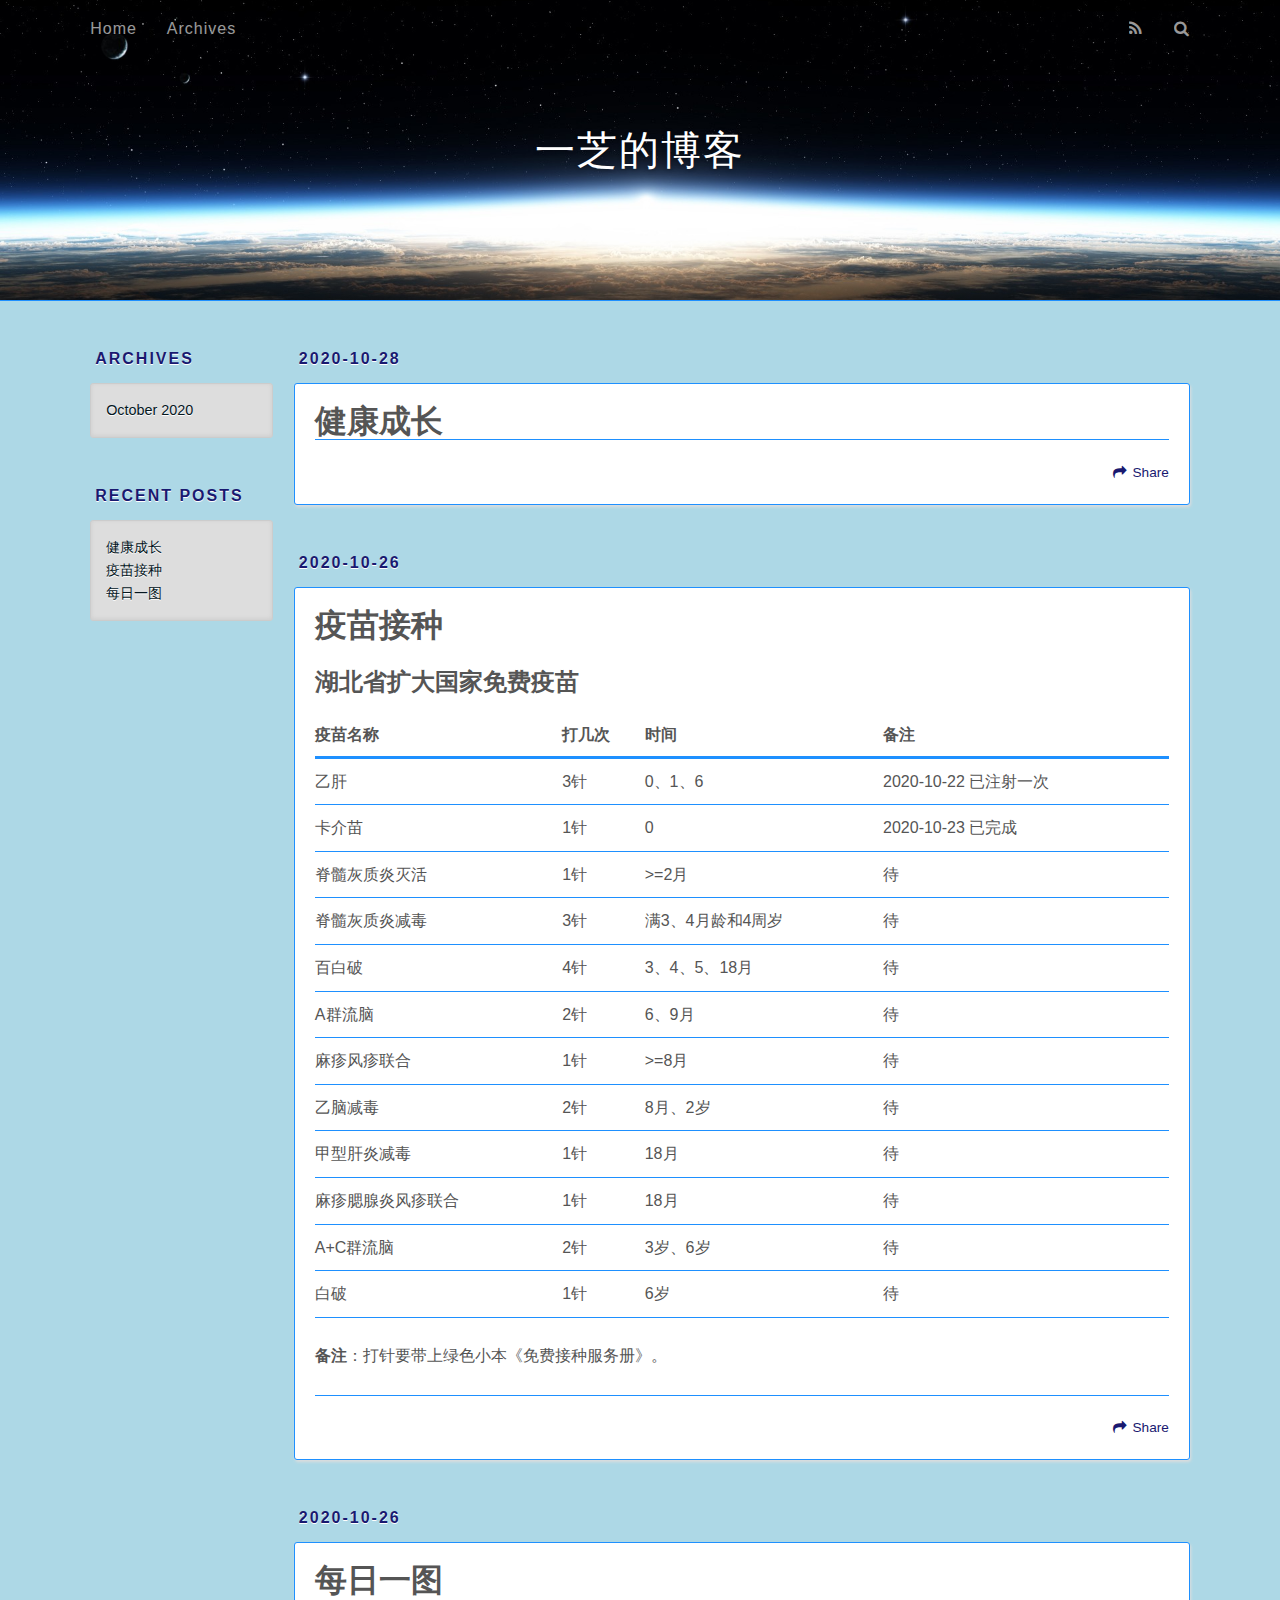
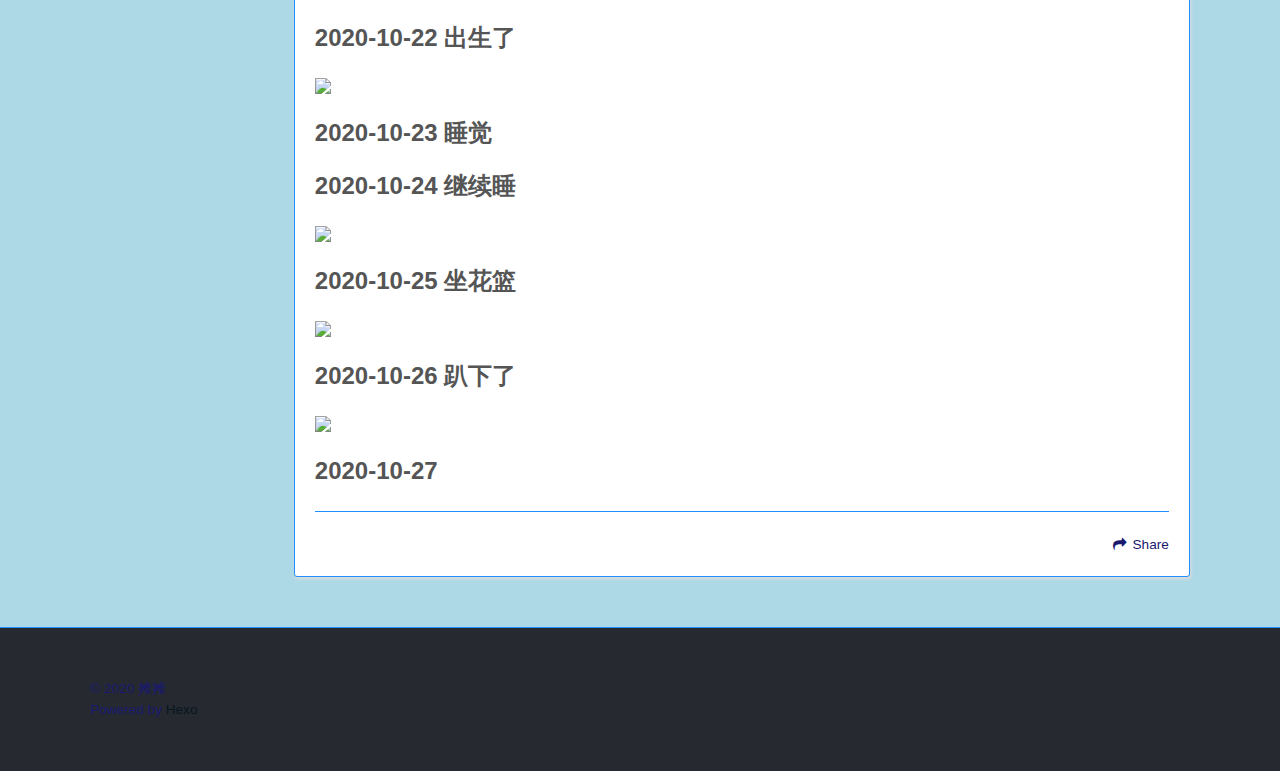
==== commit 6e4677fe: "Site updated: 2020-10-29 09:24:00" ====
--- a/index.html
+++ b/index.html
@@ -80,7 +80,7 @@
         
   
     <h1 itemprop="name">
-      <a class="article-title" href="/2020/10/28/%E8%82%B2%E5%84%BF/">育儿</a>
+      <a class="article-title" href="/2020/10/28/%E8%82%B2%E5%84%BF/">健康成长</a>
     </h1>
   
 
@@ -88,11 +88,11 @@
     
     <div class="article-entry" itemprop="articleBody">
       
-        <h1 id="健康成长"><a href="#健康成长" class="headerlink" title="健康成长"></a>健康成长</h1>
+        
       
     </div>
     <footer class="article-footer">
-      <a data-url="http://example.com/2020/10/28/%E8%82%B2%E5%84%BF/" data-id="ckgu23w8x0003ewv5556qcol7" class="article-share-link">Share</a>
+      <a data-url="http://example.com/2020/10/28/%E8%82%B2%E5%84%BF/" data-id="ckgu597xq0003ocv59mpq2jm1" class="article-share-link">Share</a>
       
       
     </footer>
@@ -124,7 +124,7 @@
     
     <div class="article-entry" itemprop="articleBody">
       
-        <h1 id="湖北省扩大国家免费疫苗"><a href="#湖北省扩大国家免费疫苗" class="headerlink" title="湖北省扩大国家免费疫苗"></a>湖北省扩大国家免费疫苗</h1><table>
+        <h2 id="湖北省扩大国家免费疫苗"><a href="#湖北省扩大国家免费疫苗" class="headerlink" title="湖北省扩大国家免费疫苗"></a>湖北省扩大国家免费疫苗</h2><table>
 <thead>
 <tr>
 <th>疫苗名称</th>
@@ -211,7 +211,7 @@
       
     </div>
     <footer class="article-footer">
-      <a data-url="http://example.com/2020/10/26/%E7%96%AB%E8%8B%97%E6%8E%A5%E7%A7%8D/" data-id="ckgu23w8u0002ewv529xgcvfq" class="article-share-link">Share</a>
+      <a data-url="http://example.com/2020/10/26/%E7%96%AB%E8%8B%97%E6%8E%A5%E7%A7%8D/" data-id="ckgu597xo0002ocv5fknt5ml1" class="article-share-link">Share</a>
       
       
     </footer>
@@ -235,7 +235,7 @@
         
   
     <h1 itemprop="name">
-      <a class="article-title" href="/2020/10/26/%E5%A5%B3%E5%84%BF%E7%9A%84%E5%8A%A8%E6%80%81/">相册</a>
+      <a class="article-title" href="/2020/10/26/%E5%A5%B3%E5%84%BF%E7%9A%84%E5%8A%A8%E6%80%81/">每日一图</a>
     </h1>
   
 
@@ -243,7 +243,7 @@
     
     <div class="article-entry" itemprop="articleBody">
       
-        <h1 id="每日一图"><a href="#每日一图" class="headerlink" title="每日一图"></a>每日一图</h1><h2 id="2020-10-22-出生了"><a href="#2020-10-22-出生了" class="headerlink" title="2020-10-22 出生了"></a>2020-10-22 出生了</h2><p><img src="https://gitee.com/thinker-007/daughter-photos/raw/master/20201022_%E5%93%AD.jpg"></p>
+        <h2 id="2020-10-22-出生了"><a href="#2020-10-22-出生了" class="headerlink" title="2020-10-22 出生了"></a>2020-10-22 出生了</h2><p><img src="https://gitee.com/thinker-007/daughter-photos/raw/master/20201022_%E5%93%AD.jpg"></p>
 <h2 id="2020-10-23-睡觉"><a href="#2020-10-23-睡觉" class="headerlink" title="2020-10-23 睡觉"></a>2020-10-23 睡觉</h2><h2 id="2020-10-24-继续睡"><a href="#2020-10-24-继续睡" class="headerlink" title="2020-10-24 继续睡"></a>2020-10-24 继续睡</h2><p><img src="https://gitee.com/thinker-007/daughter-photos/raw/master/20201024_%E7%9D%A1.jpg"></p>
 <h2 id="2020-10-25-坐花篮"><a href="#2020-10-25-坐花篮" class="headerlink" title="2020-10-25 坐花篮"></a>2020-10-25 坐花篮</h2><p><img src="https://gitee.com/thinker-007/daughter-photos/raw/master/20201025_%E5%9D%90%E8%8A%B1%E7%AF%AE.jpg"></p>
 <h2 id="2020-10-26-趴下了"><a href="#2020-10-26-趴下了" class="headerlink" title="2020-10-26 趴下了"></a>2020-10-26 趴下了</h2><p><img src="https://gitee.com/thinker-007/daughter-photos/raw/master/20201026_%E7%9D%A1%E7%9D%A1%E7%9D%A1.jpg"></p>
@@ -251,7 +251,7 @@
       
     </div>
     <footer class="article-footer">
-      <a data-url="http://example.com/2020/10/26/%E5%A5%B3%E5%84%BF%E7%9A%84%E5%8A%A8%E6%80%81/" data-id="ckgu23w8p0001ewv59ul3hsfp" class="article-share-link">Share</a>
+      <a data-url="http://example.com/2020/10/26/%E5%A5%B3%E5%84%BF%E7%9A%84%E5%8A%A8%E6%80%81/" data-id="ckgu597xl0001ocv55vy7crqv" class="article-share-link">Share</a>
       
       
     </footer>
@@ -292,7 +292,7 @@
       <ul>
         
           <li>
-            <a href="/2020/10/28/%E8%82%B2%E5%84%BF/">育儿</a>
+            <a href="/2020/10/28/%E8%82%B2%E5%84%BF/">健康成长</a>
           </li>
         
           <li>
@@ -300,7 +300,7 @@
           </li>
         
           <li>
-            <a href="/2020/10/26/%E5%A5%B3%E5%84%BF%E7%9A%84%E5%8A%A8%E6%80%81/">相册</a>
+            <a href="/2020/10/26/%E5%A5%B3%E5%84%BF%E7%9A%84%E5%8A%A8%E6%80%81/">每日一图</a>
           </li>
         
       </ul>
--- a/css/style.css
+++ b/css/style.css
@@ -123,12 +123,12 @@
   height: 100%;
 }
 body {
-  background: #eee;
-  font: 14px -apple-system, BlinkMacSystemFont, "Segoe UI", "Roboto", "Oxygen", "Ubuntu", "Cantarell", "Fira Sans", "Droid Sans", "Helvetica Neue", sans-serif;
+  background: #add8e6;
+  font: 16px -apple-system, BlinkMacSystemFont, "Segoe UI", "Roboto", "Oxygen", "Ubuntu", "Cantarell", "Fira Sans", "Droid Sans", "Helvetica Neue", sans-serif;
   -webkit-text-size-adjust: 100%;
 }
 .outer {
-  max-width: 1220px;
+  max-width: 1120px;
   margin: 0 auto;
   padding: 0 20px;
 }
@@ -143,8 +143,8 @@
 .inner {
   display: inline;
   float: left;
-  width: 98.33333333333333%;
-  margin: 0 0.833333333333333%;
+  width: 98.18181818181819%;
+  margin: 0 0.909090909090909%;
 }
 .left,
 .alignleft {
@@ -174,7 +174,7 @@
   -ms-transition: 0.2s ease-out;
   transition: 0.2s ease-out;
   z-index: 1;
-  background: #eee;
+  background: #add8e6;
 }
 .mobile-nav-on #wrap {
   left: 280px;
@@ -183,8 +183,13 @@
   #main {
     display: inline;
     float: left;
-    width: 73.33333333333333%;
-    margin: 0 0.833333333333333%;
+    width: 80%;
+    margin: 0 0.909090909090909%;
+  }
+}
+@media screen and (min-width: 768px) {
+  #main {
+    float: right;
   }
 }
 .article-date,
@@ -194,7 +199,7 @@
   text-decoration: none;
   text-transform: uppercase;
   letter-spacing: 2px;
-  color: #999;
+  color: #191970;
   margin-bottom: 1em;
   margin-left: 5px;
   line-height: 1em;
@@ -206,7 +211,7 @@
   background: #fff;
   -webkit-box-shadow: 1px 2px 3px #ddd;
   box-shadow: 1px 2px 3px #ddd;
-  border: 1px solid #ddd;
+  border: 1px solid #1e90ff;
   border-radius: 3px;
 }
 .article-entry h1,
@@ -232,11 +237,11 @@
 .article-entry h6,
 .widget h6 {
   font-size: 1em;
-  color: #999;
+  color: #191970;
 }
 .article-entry hr,
 .widget hr {
-  border: 1px dashed #ddd;
+  border: 1px dashed #1e90ff;
 }
 .article-entry strong,
 .widget strong {
@@ -310,7 +315,7 @@
 #header {
   height: 300px;
   position: relative;
-  border-bottom: 1px solid #ddd;
+  border-bottom: 1px solid #1e90ff;
 }
 #header:before,
 #header:after {
@@ -407,9 +412,9 @@
 .nav-icon {
   font-family: FontAwesome;
   text-align: center;
-  font-size: 14px;
-  width: 14px;
-  height: 14px;
+  font-size: 16px;
+  width: 16px;
+  height: 16px;
   padding: 20px 15px;
   position: relative;
   cursor: pointer;
@@ -549,7 +554,7 @@
   transition: color 0.2s;
 }
 a.article-title:hover {
-  color: #258fb8;
+  color: #05171f;
 }
 .article-entry {
   color: #555;
@@ -586,7 +591,7 @@
   margin: 1.1em 0;
 }
 .article-entry a {
-  color: #258fb8;
+  color: #05171f;
   text-decoration: none;
 }
 .article-entry a:hover {
@@ -615,11 +620,11 @@
 }
 .article-entry th {
   font-weight: bold;
-  border-bottom: 3px solid #ddd;
+  border-bottom: 3px solid #1e90ff;
   padding-bottom: 0.5em;
 }
 .article-entry td {
-  border-bottom: 1px solid #ddd;
+  border-bottom: 1px solid #1e90ff;
   padding: 10px 0;
 }
 .article-entry blockquote {
@@ -629,7 +634,7 @@
   text-align: center;
 }
 .article-entry blockquote footer {
-  font-size: 14px;
+  font-size: 16px;
   margin: 1.6em 0;
   font-family: -apple-system, BlinkMacSystemFont, "Segoe UI", "Roboto", "Oxygen", "Ubuntu", "Cantarell", "Fira Sans", "Droid Sans", "Helvetica Neue", sans-serif;
 }
@@ -651,7 +656,7 @@
   margin-left: 1em;
 }
 .article-entry .caption {
-  color: #999;
+  color: #191970;
   display: block;
   font-size: 0.9em;
   margin-top: 0.5em;
@@ -679,21 +684,21 @@
   line-height: 1em;
   padding: 6px 15px;
   border-radius: 15px;
-  background: #eee;
-  color: #999;
+  background: #add8e6;
+  color: #191970;
   text-shadow: 0 1px #fff;
   text-decoration: none;
 }
 .article-more-link a:hover {
-  background: #258fb8;
+  background: #05171f;
   color: #fff;
   text-decoration: none;
-  text-shadow: 0 1px #1e7293;
+  text-shadow: 0 1px #041219;
 }
 .article-footer {
   font-size: 0.85em;
   line-height: 1.6em;
-  border-top: 1px solid #ddd;
+  border-top: 1px solid #1e90ff;
   padding-top: 1.6em;
   margin: 0 20px 20px;
 }
@@ -706,7 +711,7 @@
   clear: both;
 }
 .article-footer a {
-  color: #999;
+  color: #191970;
   text-decoration: none;
 }
 .article-footer a:hover {
@@ -762,7 +767,7 @@
     margin-left: -4px;
     content: "";
     border-radius: 50%;
-    background: #ddd;
+    background: #1e90ff;
     -webkit-box-shadow: 0 1px 2px #fff;
     box-shadow: 0 1px 2px #fff;
   }
@@ -770,7 +775,7 @@
 .article-nav-link-wrap {
   text-decoration: none;
   text-shadow: 0 1px #fff;
-  color: #999;
+  color: #191970;
   -webkit-box-sizing: border-box;
   -moz-box-sizing: border-box;
   box-sizing: border-box;
@@ -804,7 +809,7 @@
 .article-nav-caption {
   text-transform: uppercase;
   letter-spacing: 2px;
-  color: #ddd;
+  color: #1e90ff;
   line-height: 1em;
   font-weight: bold;
 }
@@ -840,13 +845,13 @@
   padding: 0 15px;
   color: #555;
   outline: none;
-  border: 1px solid #ddd;
+  border: 1px solid #1e90ff;
   border-radius: 3px 3px 0 0;
   height: 36px;
   line-height: 36px;
 }
 .article-share-links {
-  background: #eee;
+  background: #add8e6;
 }
 .article-share-links:before,
 .article-share-links:after {
@@ -946,12 +951,12 @@
   -webkit-box-shadow: 1px 2px 3px #ddd;
   box-shadow: 1px 2px 3px #ddd;
   padding: 20px;
-  border: 1px solid #ddd;
+  border: 1px solid #1e90ff;
   border-radius: 3px;
   margin: 50px 0;
 }
 #comments a {
-  color: #258fb8;
+  color: #05171f;
 }
 .archives-wrap {
   margin: 50px 0;
@@ -1007,13 +1012,13 @@
   line-height: 1.6em;
 }
 .archive-article-title:hover {
-  color: #258fb8;
+  color: #05171f;
 }
 .archive-article-footer {
   margin-top: 1em;
 }
 .archive-article-date {
-  color: #999;
+  color: #191970;
   text-decoration: none;
   font-size: 0.85em;
   line-height: 1em;
@@ -1025,10 +1030,10 @@
   background: #fff;
   -webkit-box-shadow: 1px 2px 3px #ddd;
   box-shadow: 1px 2px 3px #ddd;
-  border: 1px solid #ddd;
+  border: 1px solid #1e90ff;
   border-radius: 3px;
   text-align: center;
-  color: #999;
+  color: #191970;
   overflow: hidden;
 }
 #page-nav:before,
@@ -1046,11 +1051,11 @@
   height: 2ex;
 }
 #page-nav a {
-  color: #999;
+  color: #191970;
   text-decoration: none;
 }
 #page-nav a:hover {
-  background: #999;
+  background: #191970;
   color: #fff;
 }
 #page-nav .prev {
@@ -1072,16 +1077,16 @@
   font-weight: bold;
 }
 #page-nav .space {
-  color: #ddd;
+  color: #1e90ff;
 }
 #footer {
   background: #262a30;
   padding: 50px 0;
-  border-top: 1px solid #ddd;
-  color: #999;
+  border-top: 1px solid #1e90ff;
+  color: #191970;
 }
 #footer a {
-  color: #258fb8;
+  color: #05171f;
   text-decoration: none;
 }
 #footer a:hover {
@@ -1097,11 +1102,11 @@
   margin: 0 -20px;
   padding: 15px 20px;
   border-style: solid;
-  border-color: #ddd;
+  border-color: #1e90ff;
   border-width: 1px 0;
   overflow: auto;
   color: #ccc;
-  line-height: 22.400000000000002px;
+  line-height: 25.6px;
 }
 .article-entry .highlight .gutter pre,
 .article-entry .gist .gist-file .gist-data .line-numbers {
@@ -1113,7 +1118,7 @@
   font-family: "Source Code Pro", Consolas, Monaco, Menlo, Consolas, monospace;
 }
 .article-entry code {
-  background: #eee;
+  background: #add8e6;
   text-shadow: 0 1px #fff;
   padding: 0 0.3em;
 }
@@ -1157,7 +1162,7 @@
   padding-right: 20px;
 }
 .article-entry .highlight .line {
-  height: 22.400000000000002px;
+  height: 25.6px;
 }
 .article-entry .highlight .line.marked {
   background: #515151;
@@ -1165,7 +1170,7 @@
 .article-entry .gist {
   margin: 0 -20px;
   border-style: solid;
-  border-color: #ddd;
+  border-color: #1e90ff;
   border-width: 1px 0;
   background: #2d2d2d;
   padding: 15px 20px 15px 0;
@@ -1202,7 +1207,7 @@
   margin-left: 20px;
 }
 .article-entry .gist .gist-file .gist-meta a {
-  color: #258fb8;
+  color: #05171f;
   font-weight: normal;
 }
 .article-entry .gist .gist-file .gist-meta a:hover {
@@ -1278,7 +1283,7 @@
 @media screen and (max-width: 479px) {
   .mobile-nav-link {
     display: block;
-    color: #999;
+    color: #191970;
     text-decoration: none;
     padding: 15px 20px;
     font-weight: bold;
@@ -1291,15 +1296,15 @@
   #sidebar {
     display: inline;
     float: left;
-    width: 23.333333333333332%;
-    margin: 0 0.833333333333333%;
+    width: 16.363636363636363%;
+    margin: 0 0.909090909090909%;
   }
 }
 .widget-wrap {
   margin: 50px 0;
 }
 .widget {
-  color: #777;
+  color: #000080;
   text-shadow: 0 1px #fff;
   background: #ddd;
   -webkit-box-shadow: 0 -1px 4px #ccc inset;
@@ -1309,7 +1314,7 @@
   border-radius: 3px;
 }
 .widget a {
-  color: #258fb8;
+  color: #05171f;
   text-decoration: none;
 }
 .widget a:hover {
@@ -1355,7 +1360,7 @@
 .tag-list-count,
 .archive-list-count {
   padding-left: 5px;
-  color: #999;
+  color: #191970;
   font-size: 0.85em;
 }
 .category-list-count:before,
